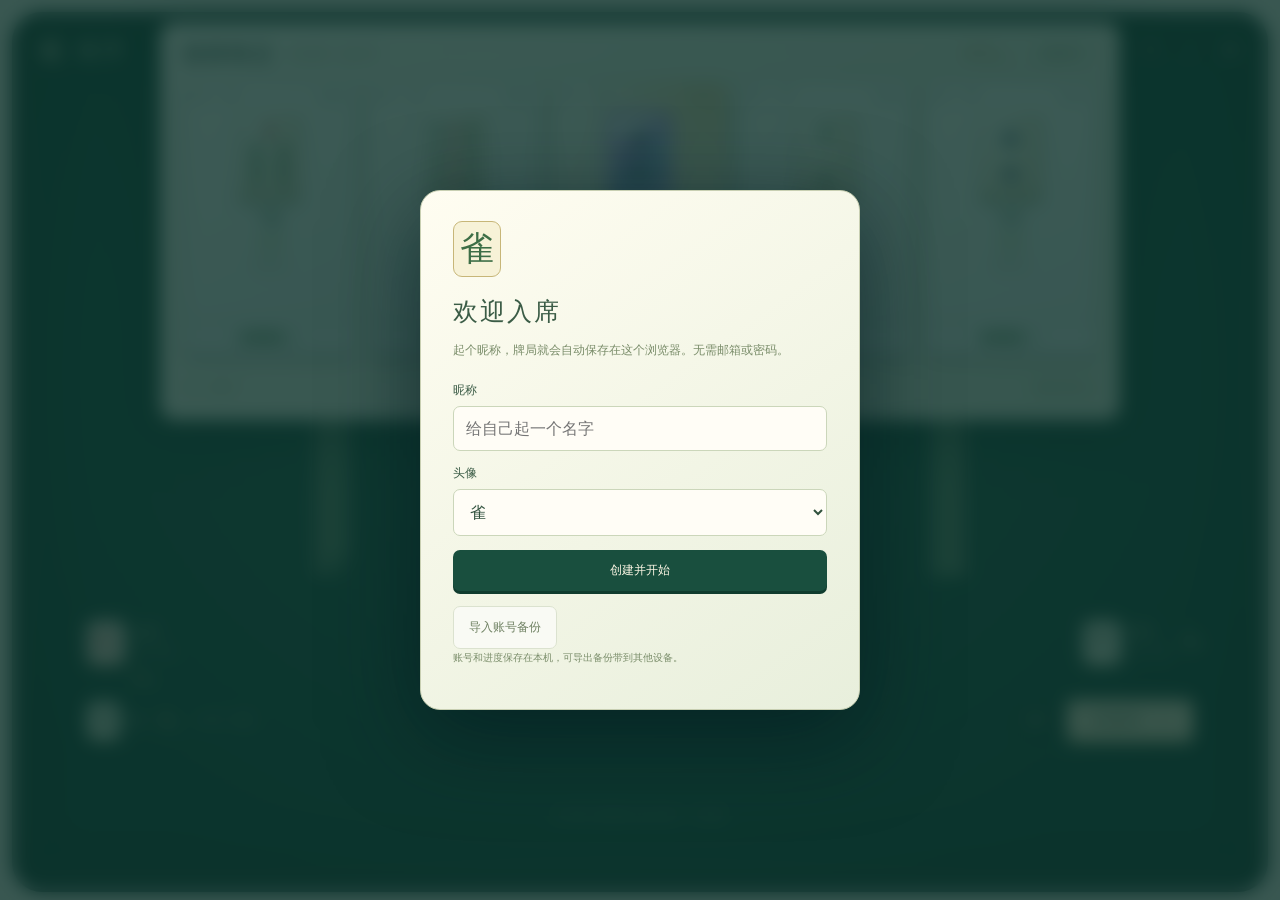
==== index.html @ 61b95ff8 "Add files via upload" ====
<!doctype html>
<html lang="zh-CN"><head><meta charset="UTF-8"><meta name="theme-color" content="#123f36"><meta name="description" content="雀序：四人麻将自走棋。经营商店、收集多维异色牌、鸣牌做局，在八次对决中构筑你的胜局。"><title>雀序 v0.15.0 · 本地账号版</title><link rel="icon" href="data:image/svg+xml,%3Csvg xmlns='http://www.w3.org/2000/svg' viewBox='0 0 64 64'%3E%3Crect width='64' height='64' rx='14' fill='%23123f36'/%3E%3Ctext x='32' y='46' text-anchor='middle' font-size='40' fill='%23eee5ce'%3E雀%3C/text%3E%3C/svg%3E"><link rel="stylesheet" href="style.css?v=0.15.0"><link rel="stylesheet" href="account.css?v=0.15.0"><link rel="manifest" href="manifest.webmanifest"><link rel="apple-touch-icon" href="icon-192.png"><meta name="viewport" content="width=device-width,initial-scale=1,viewport-fit=cover"><meta name="apple-mobile-web-app-capable" content="yes"></head><body><div id="app"></div><div id="modal-root"></div><div id="toast" role="status" aria-live="polite"></div><script type="module" src="app.js?v=0.15.0"></script></body></html>
---- style.css ----
.tile-face{position:relative;display:inline-flex;width:49px;height:69px;background:linear-gradient(120deg,#fffff5,#eae9d8);border:1px solid #d6d8c3;border-radius:5px;box-shadow:0 4px 0 #bdc7ac,0 5px 5px #193c2d15;vertical-align:middle;overflow:hidden}.tile-face svg{width:100%;height:100%;position:relative;z-index:1}.tile-face.color-red{border-color:#d3a39b}.tile-face.color-green{border-color:#87ad79}.tile-face.color-cyan{border-color:#79aeb3}.tile-face.mat-gold{background:linear-gradient(125deg,#fff0b7,#e7c770);border-color:#c7a950;box-shadow:0 4px 0 #baa05b}.tile-face.mat-jade{background:linear-gradient(125deg,#f1fff0,#c0d7b7);border-color:#9ebf95;box-shadow:0 4px 0 #93af8a}.tile-face.mat-crystal{background:linear-gradient(125deg,#fbf9ff,#dfd8ec);border-color:#bdb0d6;box-shadow:0 4px 0 #a298ba}.tile-face.mat-diamond{background:linear-gradient(125deg,#f5ffff,#c8e0eb);border-color:#98becd;box-shadow:0 4px 0 #8fabba}.tile-face.mat-crystal:after,.tile-face.mat-diamond:after{content:"";position:absolute;width:100%;height:100%;background:linear-gradient(140deg,transparent 25%,#ffffff99 26%,transparent 28%,transparent 65%,#ffffff88 66%,transparent 69%);z-index:0}.color-mark{position:absolute;top:3px;left:4px;font-size:7px;font-weight:bold;z-index:2;color:#b64d47}.color-green .color-mark{color:#458045}.color-cyan .color-mark{color:#31818a}.pattern-mark{position:absolute;bottom:2px;right:2px;background:#e1dbc4dd;color:#6e755d;border:1px solid #c7cbb5;border-radius:3px;font-size:6px;padding:1px 2px;z-index:2;line-height:1.2}.tile-caption{font-size:8px;color:#98a188;white-space:nowrap;height:10px}.tile-button.selected .tile-face{outline:2px solid #bc6350;transform:translateY(-5px);box-shadow:0 4px 0 #bb9a7c}.tile-button.chosen .tile-face{outline:2px solid #83a36d;transform:translateY(-5px)}.tile-button.selected:after{content:'弃';position:absolute;top:-11px;right:-3px;font-size:8px;padding:2px 4px;border-radius:4px;background:#b96652;color:#fff;z-index:4}.tile-button.chosen:after{content:'✓';position:absolute;top:-10px;right:-3px;font-size:9px;padding:2px 4px;border-radius:4px;background:#73955e;color:#fff;z-index:4}.tile-face.mini{width:22px;height:31px;box-shadow:0 2px 0 #c1c9b1;border-radius:3px}.tile-face.mini .color-mark{font-size:4px;top:1px;left:1px}.tile-face.mini .pattern-mark{display:none}.tile-face.large{width:76px;height:105px}.tile-detail{position:absolute;bottom:17px;right:0;width:12px;height:12px;background:#f9f9ec;border:1px solid #d6ddc9;border-radius:50%;font-size:8px;line-height:10px;padding:0;z-index:5;color:#8b9677}.melds{display:flex;gap:12px;padding-left:12px;border-left:1px solid #dbe2ce;margin-left:4px;align-items:center}.meld-group{display:flex;gap:3px;position:relative}.meld-group:after{content:attr(data-kind);position:absolute;font-size:8px;top:-14px;color:#a48853;left:0}
.modal-backdrop{position:fixed;inset:0;z-index:50;background:#102c2499;backdrop-filter:blur(5px);display:flex;align-items:center;justify-content:center;padding:25px}.modal{background:#fffef7;border:1px solid #e4e4d2;border-radius:16px;max-width:900px;width:100%;max-height:90vh;overflow:auto;box-shadow:0 20px 80px #05251f55;padding:30px;position:relative}.modal.small{max-width:510px}.modal-title{margin:0 0 8px;font:26px "SimSun",serif;letter-spacing:3px}.modal-sub{font-size:11px;line-height:1.9;color:#919b82;margin:0 0 22px}.close-btn{position:absolute;right:18px;top:14px;background:none;font-size:23px;color:#9aa58b}.modal-actions{display:flex;justify-content:flex-end;gap:12px;margin-top:24px}.showcase-layout{display:grid;grid-template-columns:1fr 210px;gap:24px}.showcase-pool{display:flex;gap:11px;flex-wrap:wrap;min-height:100px;margin:16px 0 22px}.group-label{font-size:10px;letter-spacing:2px;color:#8c9b7b;display:flex;justify-content:space-between;align-items:center}.score-preview{background:#eef2e5;border:1px solid #e0e6d5;border-radius:10px;padding:20px;align-self:start}.score-preview .big{font:43px Georgia,serif;color:#4d7443;margin:9px 0 18px}.score-line{display:flex;justify-content:space-between;font-size:10px;line-height:2.2;color:#8a987a}.score-line b{font-weight:500;color:#62754e}.draft-grid{display:grid;grid-template-columns:repeat(3,1fr);gap:16px}.draft-card{border:1px solid #dce2cf;border-radius:10px;background:#f9faf3;padding:20px;text-align:left;display:flex;flex-direction:column;align-items:stretch}.draft-card:hover{border-color:#9bb18b;box-shadow:0 5px 15px #39583910}.draft-card .pack-symbol{font:48px "SimSun",serif;color:#749063;background:#edf1e4;width:72px;height:80px;border-radius:7px;border:1px solid #d6dfc8;display:grid;place-items:center;margin:0 auto 15px;box-shadow:0 4px 0 #ccd7bf}.draft-card h3{font:22px "SimSun",serif;text-align:center;letter-spacing:3px;margin:6px 0 8px}.draft-card p{font-size:10px;color:#9aa487;line-height:1.8;min-height:38px;text-align:center}.draft-stat{display:flex;justify-content:space-between;margin:8px 0;font-size:10px;color:#849473}.draft-stat b{font-weight:500;color:#586f49}.draft-sample{display:flex;justify-content:center;gap:4px;margin:14px 0}.draft-pick{margin-top:13px;padding:9px;border-top:1px solid #dce4cf;color:#72925c;text-align:center;font-size:11px}.result-list{display:flex;flex-direction:column;gap:14px}.result-row{border:1px solid #e0e6d4;border-radius:9px;padding:14px;display:grid;grid-template-columns:90px 1fr 70px;gap:15px;align-items:center}.result-row.you{background:#f1f5e9;border-color:#bdcdae}.result-name{font-size:13px;font-weight:500}.result-name small{display:block;margin-top:6px;font-size:9px;color:#96a183}.result-tiles{display:flex;gap:4px;flex-wrap:wrap}.result-gain{text-align:right;color:#547947;font:24px Georgia,serif}.result-gain small{display:block;font:9px sans-serif;color:#9caa8a;margin-top:5px}.result-formula{grid-column:2/4;font-size:9px;color:#899a79;line-height:1.8}.rules-content{font-size:12px;line-height:1.9;color:#6c7e61}.rules-content h3{font-size:13px;color:#3d5f3b;margin:21px 0 7px}.rules-content p{margin:6px 0}.rules-content table{width:100%;border-collapse:collapse;font-size:11px}.rules-content td,.rules-content th{padding:8px;border-bottom:1px solid #e5ead9;text-align:left}.rules-content .notice{padding:12px;background:#f6f0df;color:#99834e;border-radius:6px}.log-line{display:flex;gap:14px;padding:10px 0;border-bottom:1px solid #eef1e6;font-size:11px;color:#6d805f}.log-line small{color:#acb39e;white-space:nowrap}.detail-layout{display:flex;align-items:center;gap:25px;margin:20px 0}.detail-data{font-size:11px;line-height:2;color:#8a9979}.detail-data b{color:#4e7043;font-weight:500}.settings-grid{display:grid;grid-template-columns:1fr 1fr;gap:15px}.settings-grid label{font-size:10px;color:#8e9b7d;display:flex;flex-direction:column;gap:7px}.settings-grid input,.settings-grid select,.forge-select{border:1px solid #d9e2cc;border-radius:6px;background:#f8faf0;padding:10px;color:#587147;max-width:100%}.claim-tiles{display:flex;justify-content:center;gap:8px;align-items:center;margin:25px 0}.claim-options{display:flex;gap:10px;flex-wrap:wrap;justify-content:center}.claim-options .primary{min-width:90px}.rank-banner{padding:22px;background:#eef3e5;border:1px solid #dce5ce;border-radius:9px;margin:15px 0;text-align:center;font:23px "SimSun",serif;color:#597846;line-height:1.8}.rank-banner small{display:block;font:10px sans-serif;color:#9ba68b}.detail-links{font-size:10px;line-height:1.8;color:#99a68a}.detail-links a{color:#72935f}#toast{position:fixed;bottom:30px;left:50%;transform:translate(-50%,15px);background:#234c3f;color:#fff8e8;padding:12px 22px;border-radius:8px;z-index:100;box-shadow:0 8px 25px #153d3433;opacity:0;pointer-events:none;transition:.2s;max-width:90vw;font-size:12px}#toast.visible{opacity:1;transform:translate(-50%,0)}.intro-strip{border-left:2px solid #b5a46a;padding-left:10px;margin-top:14px;font-size:10px;color:#9da68c;line-height:1.8}.text-gold{color:#ae8b4b}.modal .tile-wrap{margin-bottom:4px}.muted{color:var(--muted)}

:root{--ink:#203d35;--muted:#859088;--green:#174f40;--gold:#b78c45;--cream:#f5f4ee;--line:#e2e6dd;--paper:#fffefa;--red:#b64d47}
*{box-sizing:border-box}html,body,#app{height:100%;width:100%;margin:0}body{background:var(--cream);color:var(--ink);font-family:"Microsoft YaHei","PingFang SC",system-ui,sans-serif;font-size:13px;overflow:hidden}button,input,select{font:inherit}button{cursor:pointer;border:0;color:inherit;transition:background .18s,box-shadow .18s}button:disabled{opacity:.4;cursor:not-allowed}button:focus-visible,a:focus-visible,input:focus-visible,select:focus-visible{outline:2px solid #c2a35f;outline-offset:4px}button:hover:not(:disabled){filter:brightness(1.04)}.serif{font-family:"STSong","Songti SC","SimSun",serif}.text-btn{padding:8px 10px;background:transparent;color:#6c805d}.primary{background:#194f3e;color:#fff9e7;border-radius:7px;padding:12px 20px;display:inline-flex;align-items:center;justify-content:center;gap:15px;white-space:nowrap;font-size:13px;box-shadow:0 3px 0 #103c2e}.primary.gold{background:#ac8649;box-shadow:0 3px 0 #8b6b37}.secondary{padding:10px 15px;border:1px solid #dbe2cf;border-radius:6px;background:#f9faf4;font-size:12px;color:#6f8162}.avatar{width:38px;height:42px;border-radius:8px;background:#edf0df;border:1px solid #b1c09d;display:grid;place-items:center;font:26px "SimSun",serif;color:#315b42;box-shadow:0 3px 0 #a8b595;flex-shrink:0}.avatar-2{color:#9e8045;background:#f3ecd7;border-color:#c9b77e;box-shadow:0 3px 0 #b9a66f}.avatar-3{color:#a45b4e;background:#f2e8dc;border-color:#ccab91;box-shadow:0 3px 0 #ba9b7f}.muted{color:var(--muted)}.text-gold{color:#ae8b4b}
.table-scene{position:relative;width:100vw;height:100dvh;min-height:400px;overflow:hidden;padding:12px;background:#f0f0e6}.cloth{position:absolute;inset:12px;border:13px solid #133e33;border-radius:30px;background:radial-gradient(ellipse at 48% 41%,#316c56 0,#245b49 42%,#194c3e 80%);box-shadow:0 4px 0 #0d3029,inset 0 0 0 2px #55795b,inset 0 0 55px #07291f66}.cloth:before{content:"";position:absolute;inset:3px;border:1px solid #a6b98430;border-radius:17px;background:repeating-linear-gradient(35deg,transparent 0,transparent 3px,#d2e3b602 3px,#d2e3b602 4px);pointer-events:none}.table-lines{position:absolute;inset:20px;border:1px solid #b3bc7a24;border-radius:5px;pointer-events:none}.table-lines:before,.table-lines:after{content:"";position:absolute;inset:11px;border:1px solid #afb87910;border-radius:5px}.table-lines:after{inset:0;transform:rotate(90deg);opacity:0}.cloth-emblem{position:absolute;top:46%;left:50%;transform:translate(-50%,-50%);font:500px "SimSun",serif;color:#c5d49d04;pointer-events:none}.table-hud{position:absolute;left:34px;right:34px;top:31px;display:flex;justify-content:space-between;align-items:center;z-index:8;pointer-events:none}.table-brand{display:flex;align-items:center;gap:10px;background:none;color:#e6e3c5;padding:0;pointer-events:auto}.table-brand>span{display:grid;place-items:center;border:1px solid #b4bd894a;width:33px;height:38px;border-radius:6px;font:25px "SimSun",serif;box-shadow:inset 0 0 0 3px #173f32}.table-brand>b{font:21px "SimSun",serif;letter-spacing:4px;opacity:.85}.table-toolbar{display:flex;gap:8px;pointer-events:auto}.table-toolbar button{width:32px;height:32px;border:1px solid #bdc59540;background:#143f3299;border-radius:50%;color:#d8ddbb;font-size:17px}.table-toolbar button:hover{background:#3b674d}
.table-center{position:absolute;top:47%;left:50%;width:134px;height:134px;transform:translate(-50%,-50%);border:2px solid #b4b77d60;border-radius:17px;background:linear-gradient(140deg,#153f34ed,#12382ff2);box-shadow:0 5px 0 #092c25,0 10px 18px #092d2633,inset 0 0 0 6px #284f3b;display:grid;place-items:center;z-index:3;color:#e7e6c2}.round-display{text-align:center;display:flex;align-items:center;flex-direction:column;gap:6px}.center-state{font-size:10px;letter-spacing:2px;color:#bccaa2}.round-display strong{font:35px Georgia,serif;color:#f1e4b7}.round-display strong small{font:11px system-ui,sans-serif;color:#9fb68f}.center-showdown{font-size:9px;letter-spacing:1px;color:#c4c99f}.round-dots{display:flex;gap:5px;margin-top:2px}.round-dots i{width:18px;height:3px;background:#afc19822;border-radius:3px}.round-dots i.on{background:#b8c38e}.center-wind{position:absolute;color:#c5c99c99;font:17px "SimSun",serif}.center-wind.north{top:-27px;transform:rotate(180deg)}.center-wind.south{bottom:-29px}.center-wind.east{right:-28px;transform:rotate(-90deg)}.center-wind.west{left:-28px;transform:rotate(90deg)}
.edge-hand{position:absolute;z-index:2;display:flex;align-items:flex-end;gap:20px;max-width:60%}.edge-2{top:5%;left:50%;transform:translateX(-50%) rotate(180deg)}.edge-1{top:46%;right:7%;transform:translate(50%,-50%) rotate(-90deg);max-width:34vh}.edge-3{top:46%;left:14%;transform:translate(-50%,-50%) rotate(90deg);max-width:34vh}.hidden-tiles{display:flex;gap:2px;justify-content:center;min-height:32px}.tile-back{display:inline-block;flex-shrink:0;width:clamp(19px,2.05vw,34px);height:clamp(29px,2.9vw,49px);border:1px solid #a9b797;border-radius:4px;background:linear-gradient(100deg,#dfe4cf 0 9%,#47745e 10% 89%,#28553f 90%);box-shadow:0 4px 0 #b9c3a7,inset 0 0 0 3px #dfdfbf33;position:relative}.tile-back:after{content:"";position:absolute;inset:6px;border:1px solid #c4d6ae66;border-radius:2px;background:repeating-linear-gradient(45deg,#c2d2a00a 0 3px,transparent 3px 6px)}.edge-melds{display:flex;gap:10px}.edge-meld{display:flex;gap:2px}.seat-badge{position:absolute;z-index:5;background:transparent;display:flex;align-items:center;gap:9px;padding:0;color:#f3edcc;text-align:left}.seat-name{font-size:12px;letter-spacing:1px;text-shadow:0 1px 2px #133d2d}.seat-name small{display:block;font-size:9px;margin-top:5px;color:#c4cba9;letter-spacing:0}.seat-score{font:20px Georgia,serif;color:#e6ce8d;margin-left:7px}.seat-score small{font:9px sans-serif;margin-left:3px;color:#bdc99e}.seat-2{right:20%;top:11%}.seat-1{right:4%;bottom:25%}.seat-3{left:12%;bottom:25%}
.wall-info{position:absolute;inset:0;background:none;padding:0;pointer-events:none;z-index:1}.tile-wall{position:absolute;display:flex;align-items:center;gap:2px;padding:2px;pointer-events:auto}.wall-north{top:20%;left:50%;transform:translateX(-50%) rotate(180deg)}.wall-south{bottom:23%;left:50%;transform:translateX(-50%)}.wall-east{right:25%;top:47%;transform:translate(50%,-50%) rotate(-90deg)}.wall-west{left:25%;top:47%;transform:translate(-50%,-50%) rotate(90deg)}.wall-stack{position:relative;display:block;width:clamp(11px,1.32vw,23px);height:clamp(18px,1.85vw,31px);border:1px solid #9caf91;border-radius:3px;background:linear-gradient(100deg,#e0e2c8 0 13%,#46765c 14% 91%,#264f39 92%);box-shadow:0 4px 0 #c5cbb0,0 6px 2px #0c312b99}.wall-stack.double:before{content:"";position:absolute;left:-1px;right:-1px;top:-5px;bottom:3px;border:1px solid #b3c39f;border-radius:3px;background:linear-gradient(100deg,#e4e6cd 0 13%,#548166 14% 91%,#2e5d43 92%);box-shadow:inset 0 0 0 3px #c9d7ae1a}.wall-stack.single{opacity:.95}.wall-count{position:absolute;top:22%;left:50%;transform:translateX(-50%);padding:7px 10px;background:none;color:#c6ceaa80;font-size:10px;letter-spacing:2px;z-index:2}.wall-count:hover{color:#e3e7bf}.dora-row{position:absolute;bottom:20%;left:50%;transform:translateX(-50%);display:flex;align-items:center;gap:5px;background:#113b3066;padding:6px 10px;border-radius:5px;max-width:42%;overflow-x:auto;z-index:3}.dora-row>span:first-child{font:12px "SimSun",serif;color:#cfbb7d}.dora-row .tile-face.mini{width:18px;height:25px;flex-shrink:0}
.river-area{position:absolute;z-index:2;width:max-content;max-width:28%;max-height:19%;overflow:auto;scrollbar-width:thin;scrollbar-color:#9bad7833 transparent;padding:3px 3px 7px}.river-area.north{left:50%;top:31%;transform:translate(-50%,-50%) rotate(180deg)}.river-area.south{left:50%;top:64%;transform:translate(-50%,-50%)}.river-area.east{left:65%;top:47%;transform:translate(-50%,-50%) rotate(-90deg)}.river-area.west{left:35%;top:47%;transform:translate(-50%,-50%) rotate(90deg)}.river-grid{display:grid;grid-template-columns:repeat(6,1fr);gap:3px}.river-grid button{padding:0;background:none;line-height:0}.river-grid .tile-face.mini{width:clamp(22px,2.4vw,37px);height:clamp(31px,3.35vw,52px);border-radius:3px;box-shadow:0 3px 0 #a6b598,0 4px 3px #12382b55}.river-grid .tile-face.mini .color-mark{font-size:6px}.river-grid .tile-face.mini .pattern-mark{display:block;font-size:5px;bottom:1px;right:1px;padding:1px}
.hand-zone{position:absolute;bottom:16px;left:50%;transform:translateX(-50%);width:87%;z-index:12;--tile-size:clamp(39px,calc((85vw - 110px)/var(--hand-count)),78px)}.hand-command-bar{display:flex;align-items:center;justify-content:space-between;gap:10px;padding:0 4px 13px;width:100%;max-width:1220px;margin:auto}.self-info{display:flex;align-items:center;gap:10px;color:#f0edce;font-size:12px}.self-info>.avatar{width:33px;height:36px;font-size:22px}.self-info strong{font-weight:500}.self-score{font:21px Georgia,serif;color:#e6cd88;margin:0 7px}.self-score small{font:9px sans-serif;margin-left:3px;color:#b7c79c}.hand-capacity{font-size:11px;color:#c3cba7}.hand-capacity.over{color:#edb494}.hand-tools{display:flex;gap:8px;align-items:center}.hand-tools>button{background:#123b3066;border:1px solid #c1c99a35;color:#d9dfb8;font-size:11px;border-radius:5px;padding:8px 11px}.hand-tools>.main-action{background:#eee5c8;color:#224a37;border-color:#efe4bb;min-width:126px;box-shadow:0 3px 0 #aaab7d;font-size:13px;padding:10px 17px}.hand-tiles{display:flex;gap:5px;align-items:flex-end;justify-content:center;padding:10px 4px 16px;overflow:auto;scrollbar-width:thin;scrollbar-color:#c3cfa04a transparent;min-height:100px;max-width:100%;margin:auto}.tile-wrap{position:relative;display:inline-flex;flex-direction:column;align-items:center;flex-shrink:0;gap:5px}.tile-button{padding:0;background:none;border-radius:6px;position:relative}.hand-tiles .tile-face{width:var(--tile-size);height:calc(var(--tile-size)*1.4);border-radius:6px}.hand-tiles .tile-caption{display:none}.hand-tiles .tile-detail{bottom:3px;right:3px;opacity:0;transition:opacity .15s}.hand-tiles .tile-wrap:hover .tile-detail,.hand-tiles .tile-wrap:focus-within .tile-detail{opacity:1}.hand-tiles .color-mark{font-size:9px;left:5px;top:3px}.hand-tiles .pattern-mark{font-size:9px;padding:2px 4px;bottom:3px;right:3px}.hand-empty{color:#c2cda090;font-size:13px;letter-spacing:3px;min-height:105px;display:grid;place-items:center;width:100%}.melds{display:flex;gap:10px;padding-left:16px;margin-left:10px;border-left:1px solid #bdc39555;align-items:flex-end}.meld-group{display:flex;gap:3px;position:relative}.meld-group:after{content:attr(data-kind);position:absolute;top:-18px;left:2px;color:#d6c58c;font-size:10px}.melds .tile-face{width:calc(var(--tile-size)*.8);height:calc(var(--tile-size)*1.13)}.discard-hint{position:absolute;bottom:-8px;left:50%;transform:translateX(-50%);color:#ebbc9e;font-size:10px;white-space:nowrap}
.trait-dock{position:absolute;left:30px;top:19%;width:145px;max-height:53%;z-index:9;display:flex;flex-direction:column;gap:7px}.trait-dock-heading{display:flex;align-items:center;justify-content:space-between;color:#bfc9a6;font-size:11px;letter-spacing:3px;padding:0 6px}.trait-dock-heading button{padding:0;background:none;color:#d6d8ad;font-size:14px}.trait-list{display:flex;flex-direction:column;gap:5px;overflow-y:auto;scrollbar-width:none;padding:2px}.trait-chip{width:100%;display:flex;align-items:center;gap:7px;background:#123c2fd9;border:1px solid #a0b27c2b;border-radius:7px;color:#bfcba6;padding:8px 7px;text-align:left;backdrop-filter:blur(8px);flex-shrink:0}.trait-chip.active{border-color:#b7c48677;color:#e5e9bb;background:#244f38ee}.trait-icon{font-size:17px;width:23px;flex-shrink:0;color:#c9cc97;text-align:center}.trait-label{flex:1;font-size:11px;white-space:nowrap}.trait-bars{display:flex;gap:3px;margin-top:6px}.trait-bars i{height:3px;width:15px;background:#c1cda025;border-radius:2px}.trait-bars i.on{background:#b9ca84}.trait-count{font:14px Georgia,serif;color:#d8dfb4}.trait-count small{font:9px system-ui;color:#94ad86}.trait-more{background:#103c2fd9;border-radius:5px;font-size:9px;color:#a9bd90;padding:7px 0}.special-traits{display:flex;flex-direction:column;gap:4px;margin-top:4px;padding-top:8px;border-top:1px solid #b1c18d2b}.special-chip{display:flex;align-items:center;gap:8px;background:none;color:#b8c79e;font-size:10px;padding:4px 6px}.special-chip>span{display:grid;place-items:center;width:20px;height:21px;border:1px solid #b8c79c33;border-radius:4px;color:#c9ae6f}.special-chip b{margin-left:auto;font-weight:400;color:#8da77f;font-size:10px}.special-chip.active{color:#e0d39c}.special-chip.active b{color:#dfc47e}
.shop-overlay{position:absolute;top:22px;left:50%;transform:translateX(-50%);width:min(990px,75vw);z-index:20;border:1px solid #d9ddc7;border-radius:14px;background:linear-gradient(140deg,#fffef4fa,#e8edddfa);box-shadow:0 16px 55px #092c2770;padding:16px 22px 13px;backdrop-filter:blur(15px)}.shop-topline{display:flex;align-items:center;gap:20px;margin-bottom:13px}.shop-title{display:flex;align-items:center;gap:13px;margin-right:auto}.shop-title>b{font:21px "SimSun",serif;letter-spacing:2px}.shop-title>span{font-size:10px;color:#8a987b}.shop-wallet{font:23px Georgia,serif;color:#a38343}.shop-wallet small{font:11px system-ui}.shop-toggle{background:none;color:#70865d;font-size:11px;padding:7px 0 7px 12px;border-left:1px solid #cdd6bd}.offers{display:grid;grid-template-columns:repeat(5,minmax(0,1fr));gap:12px}.offer{display:flex;flex-direction:column;align-items:center;gap:7px;background:#fffef5;border:1px solid #d3dcc4;border-radius:9px;padding:10px 8px 0;text-align:center;min-width:0;min-height:217px;overflow:hidden;box-shadow:0 3px 0 #b7c4a1;position:relative}.offer:hover:not(:disabled){border-color:#90a976;box-shadow:0 3px 0 #90a976,0 4px 15px #698d3e25;transform:translateY(-2px)}.offer-source{font-size:8px;letter-spacing:2px;color:#9aa98c}.offer .tile-face.large{width:64px;height:89px;margin:1px 0 6px}.offer-name{font-size:15px;color:#315c40;font-weight:500}.offer-tags{display:flex;justify-content:center;flex-wrap:wrap;gap:3px;min-height:25px;align-content:flex-start}.offer-tags i{font-style:normal;font-size:8px;color:#82956c;background:#edf2e2;padding:2px 4px;border-radius:3px}.offer-price{display:block;margin-top:auto;width:calc(100% + 16px);background:#f2eddb;border-top:1px solid #e6dfc2;padding:8px 0;color:#9e8042;font-size:12px}.offer-price.free{background:#e9efdb;color:#65884a}.offer.sold{background:#e4e9dace;box-shadow:none;border:1px dashed #c7d2b6;justify-content:center;color:#a3b196;font-size:9px}.sold-symbol{font:40px "SimSun",serif;opacity:.6}.shop-footer{display:flex;align-items:center;justify-content:space-between;gap:16px;margin-top:13px;font-size:10px;color:#7e9269}.upgrade-btn{border:1px solid #c9bb8c;background:#f2ebd6;color:#8a7542;border-radius:5px;padding:8px 23px;font-size:11px}.shop-info{background:none;color:#7e9269;font-size:10px;padding:4px 0}.shop-peek{position:absolute;top:23px;left:50%;transform:translateX(-50%);z-index:20;background:#f3efdde8;box-shadow:0 3px 0 #afba97,0 5px 20px #082e294d;border:1px solid #d6dcc2;border-radius:0 0 9px 9px;padding:11px 24px;color:#365c40;font-size:12px}.shop-peek>span{color:#9f8243;margin:0 15px;font-size:12px}
.catalog-grid{display:grid;grid-template-columns:1fr 1fr;gap:12px;margin:16px 0 24px}.catalog-entry{display:flex;align-items:flex-start;gap:12px;border:1px solid #dce4ce;border-radius:8px;background:#f4f7ec;padding:15px}.catalog-icon{font-size:26px;color:#869c68;min-width:27px}.catalog-entry h3{margin:0;font-size:13px;font-weight:500;display:flex;align-items:center;gap:14px;color:#496f3b}.catalog-entry h3 small{font-size:9px;color:#9ca98b;font-weight:400}.catalog-entry p{font-size:11px;line-height:1.9;color:#7c8e6c;margin:7px 0}.catalog-origin{font-size:9px;color:#a9ae96}.pool-stats{display:grid;grid-template-columns:1fr 1fr;gap:15px;margin:20px 0 25px}.pool-stats>div{display:flex;flex-direction:column;gap:10px;padding:17px;border:1px solid #dbe4ce;border-radius:9px;background:#f2f6e8}.pool-stats small{font-size:11px;color:#879a73}.pool-stats strong{font:38px Georgia,serif;color:#567843}.pool-stats span{font-size:9px;color:#98a786}.modal .tile-wrap{margin-bottom:4px}
@media(max-width:1100px){.table-scene{padding:8px}.cloth{inset:8px;border-width:10px;border-radius:23px}.table-hud{left:27px;right:27px;top:26px}.table-brand>b{font-size:17px}.trait-dock{left:22px;width:125px;top:22%;max-height:48%}.trait-label{font-size:10px}.trait-icon{width:18px;font-size:15px}.trait-chip{gap:5px;padding:7px 5px}.trait-bars i{width:12px}.edge-3{left:17%}.seat-3{left:16%}.seat-2{right:13%;top:11%}.wall-west{left:27%}.wall-east{right:24%}.river-area.west{left:36%}.river-area.east{left:65%}.table-center{width:112px;height:112px}.round-display strong{font-size:30px}.center-state{font-size:9px}.center-showdown{font-size:8px}.shop-overlay{width:78vw;padding:13px 16px 10px;top:18px}.offers{gap:9px}.offer{min-height:194px;gap:6px}.offer .tile-face.large{width:54px;height:75px}.shop-title>b{font-size:18px}.shop-title>span{font-size:9px}.offer-tags i{font-size:7px}.hand-zone{bottom:14px;width:88%}.hand-command-bar{padding-bottom:8px}.hand-tools{gap:6px}.hand-tools>button{font-size:10px;padding:7px 9px}.hand-tools>.main-action{font-size:12px;padding:9px 12px;min-width:110px}}
@media(max-height:700px) and (min-width:701px){.hand-zone{--tile-size:clamp(35px,calc((80vw - 100px)/var(--hand-count)),61px);bottom:6px}.hand-tiles{min-height:65px;padding:8px 4px 12px}.hand-command-bar{padding-bottom:4px}.hand-tools>button{padding:6px 9px}.hand-tools>.main-action{padding:7px 12px}.self-info .avatar{width:28px;height:31px;font-size:19px}.table-center{width:94px;height:94px}.round-display{gap:4px}.round-display strong{font-size:24px}.center-state{font-size:8px}.center-showdown{font-size:7px}.center-wind{font-size:14px}.river-grid .tile-face.mini{width:22px;height:31px}.edge-2{top:4%}.edge-1,.edge-3{max-width:37vh}.tile-back{width:22px;height:31px}.seat-2{top:9%}.seat-1,.seat-3{bottom:27%}.seat-badge .avatar{width:28px;height:31px;font-size:20px}.seat-name{font-size:10px}.seat-score{font-size:16px}.seat-name small{font-size:8px}.shop-overlay{top:15px;padding:11px 16px 8px;width:min(820px,76vw)}.shop-topline{margin-bottom:9px}.shop-title>b{font-size:18px}.offer{min-height:168px;gap:4px;padding-top:7px}.offer .tile-face.large{width:46px;height:64px;margin-bottom:4px}.offer-name{font-size:13px}.offer-tags{min-height:21px}.offer-price{padding:6px 0;font-size:10px}.shop-footer{margin-top:10px}.upgrade-btn{padding:6px 20px}.trait-dock{top:20%;max-height:49%;width:125px}.trait-chip{padding:6px 5px}.trait-bars{margin-top:4px}.special-chip{padding:2px 5px}.trait-dock-heading{font-size:9px}.wall-count{font-size:8px}}
@media(max-width:700px){.table-scene{min-height:360px}.cloth{inset:5px;border-width:8px;border-radius:19px}.table-lines{inset:12px}.table-hud{top:21px;left:21px;right:21px}.table-brand>b{display:none}.table-brand>span{width:27px;height:30px;font-size:21px}.table-toolbar{gap:5px}.table-toolbar button{width:26px;height:26px;font-size:14px}.table-center{width:85px;height:85px;border-radius:13px;top:45%}.round-display{gap:3px}.round-display strong{font-size:23px}.center-state{font-size:7px;letter-spacing:1px}.center-showdown{font-size:7px;letter-spacing:0}.round-dots{gap:3px;margin-top:1px}.round-dots i{width:12px;height:2px}.center-wind{font-size:13px}.center-wind.north{top:-22px}.center-wind.south{bottom:-23px}.center-wind.east{right:-21px}.center-wind.west{left:-21px}.edge-2{top:11%;max-width:71%}.edge-1{right:7%;top:45%;max-width:44vh}.edge-3{left:9%;top:45%;max-width:44vh}.tile-back{width:17px;height:25px;border-radius:2px;box-shadow:0 3px 0 #b9c3a7;flex-shrink:1;min-width:11px}.tile-back:after{inset:4px}.hidden-tiles{gap:1px;min-height:25px}.edge-melds{gap:5px}.edge-melds .tile-face.mini{width:15px;height:21px}.edge-hand{gap:7px}.seat-badge{gap:5px}.seat-badge .avatar{width:25px;height:28px;font-size:18px;border-radius:5px}.seat-2{top:17%;right:12%}.seat-1{bottom:25%;right:6%}.seat-3{bottom:25%;left:6%}.seat-name{font-size:9px}.seat-name small{font-size:7px;margin-top:3px}.seat-score{font-size:13px;margin-left:1px}.seat-score small{display:none}.wall-north{top:25%}.wall-south{bottom:27%}.wall-west{left:17%;top:45%}.wall-east{right:17%;top:45%}.wall-stack{width:8px;height:13px;border-radius:2px}.tile-wall{gap:1px}.wall-stack.double:before{top:-3px;bottom:2px}.wall-count{top:26%;font-size:7px;letter-spacing:0;padding:6px 0}.river-area{max-height:17%;max-width:48%;padding:2px 2px 5px}.river-area.north{top:33%}.river-area.south{top:60%}.river-area.east{left:77%;top:45%}.river-area.west{left:23%;top:45%}.river-grid{gap:2px}.river-grid .tile-face.mini{width:17px;height:24px;border-radius:2px;box-shadow:0 2px 0 #a6b598}.river-grid .tile-face.mini .color-mark{font-size:4px}.river-grid .tile-face.mini .pattern-mark{font-size:4px;padding:0 1px;bottom:1px}.dora-row{bottom:22%;max-width:38%;padding:4px 6px;gap:3px}.dora-row .tile-face.mini{width:15px;height:21px}.trait-dock{left:17px;top:7%;width:110px;max-height:25%;gap:4px;z-index:10}.trait-dock-heading{font-size:8px;padding:0 4px}.trait-dock-heading button{font-size:12px}.trait-chip{border-radius:5px;padding:5px 4px;gap:4px}.trait-label{font-size:9px}.trait-icon{font-size:12px;width:14px}.trait-bars{gap:2px;margin-top:3px}.trait-bars i{height:2px;width:11px}.trait-count{font-size:11px}.trait-count small{font-size:7px}.trait-list{gap:3px}.trait-more{font-size:8px;padding:4px 0}.special-traits{display:none}.hand-zone{width:96%;bottom:10px;--tile-size:clamp(28px,calc((94vw - 50px)/var(--hand-count)),58px)}.hand-command-bar{padding:0 8px 6px;gap:6px}.self-info{gap:5px}.self-info>.avatar{width:25px;height:28px;font-size:18px;border-radius:5px}.self-info>strong{display:none}.self-score{font-size:17px;margin:0 2px}.self-score small{font-size:7px}.hand-capacity{font-size:8px;max-width:80px}.hand-tools{gap:4px}.hand-tools>button{font-size:9px;padding:6px 6px}.hand-tools>.main-action{font-size:10px;padding:8px 8px;min-width:86px;gap:5px}.hand-tiles{gap:3px;min-height:85px;padding:9px 7px 13px;justify-content:safe center}.hand-empty{min-height:84px;font-size:10px;letter-spacing:1px}.hand-tiles .tile-face{border-radius:4px}.hand-tiles .color-mark{font-size:6px;left:2px;top:2px}.hand-tiles .pattern-mark{font-size:6px;bottom:2px;right:1px;padding:1px 2px}.melds{gap:5px;padding-left:7px;margin-left:3px}.meld-group{gap:2px}.meld-group:after{font-size:8px;top:-14px}.discard-hint{font-size:8px;bottom:-7px}.shop-overlay{width:calc(100% - 26px);top:58px;padding:12px 10px 10px;border-radius:10px}.shop-title{gap:7px}.shop-title>b{font-size:17px;letter-spacing:1px}.shop-title>span{font-size:8px;max-width:77px}.shop-topline{gap:10px;margin-bottom:10px}.shop-wallet{font-size:18px}.shop-wallet small{font-size:8px}.shop-toggle{font-size:9px;padding:4px 0 4px 8px;white-space:nowrap}.offers{gap:5px}.offer{padding:8px 3px 0;min-height:161px;gap:6px;border-radius:6px}.offer .tile-face.large{width:41px;height:58px;margin:0 0 4px}.offer-source{font-size:6px;letter-spacing:1px}.offer-name{font-size:11px}.offer-tags{gap:2px;min-height:31px}.offer-tags i{font-size:6px;padding:1px 2px}.offer-price{font-size:8px;padding:6px 0;width:calc(100% + 6px)}.offer.sold{font-size:7px}.sold-symbol{font-size:28px}.shop-footer{gap:8px;font-size:8px;margin-top:9px}.upgrade-btn{padding:7px 13px;font-size:9px}.shop-info{font-size:8px}.shop-peek{top:17px;left:44%;padding:9px 10px;font-size:10px}.shop-peek>span{margin:0 6px;font-size:9px}.modal-backdrop{padding:12px!important}.modal{padding:24px 18px!important;max-height:92dvh!important}.modal-title{font-size:23px!important}.showcase-layout{grid-template-columns:1fr!important}.score-preview{padding:14px!important}.score-preview .big{font-size:30px!important;margin:7px 0!important}.score-line{display:inline-flex!important;margin-right:16px;gap:12px}.draft-grid{grid-template-columns:1fr!important}.draft-card{padding:14px!important}.draft-card .pack-symbol{width:45px!important;height:55px!important;font-size:30px!important;margin-bottom:8px!important}.draft-card h3{font-size:18px!important}.draft-card p{min-height:0!important}.draft-sample{display:none!important}.draft-grid{gap:9px!important}.draft-card .draft-stat{margin:4px 0!important}.draft-card .draft-pick{margin-top:6px!important;padding:7px!important}.result-row{grid-template-columns:50px 1fr 48px!important;padding:10px!important;gap:8px!important}.result-name{font-size:10px!important}.result-gain{font-size:20px!important}.result-formula{font-size:8px!important}.result-tiles .tile-face.mini{width:19px!important;height:27px!important}.result-tiles{gap:3px!important}.modal-actions{gap:8px!important;flex-wrap:wrap}.modal-actions .primary{padding:11px 15px!important}.settings-grid{gap:10px!important}.catalog-grid{grid-template-columns:1fr}.catalog-entry{padding:12px}.catalog-entry h3{font-size:12px}.catalog-entry p{font-size:10px}.pool-stats{gap:10px}.pool-stats>div{padding:13px}.pool-stats strong{font-size:30px}}
@media(max-height:500px) and (min-width:701px){.table-scene{min-height:310px}.shop-overlay{width:min(700px,72vw);padding:8px 13px;top:10px}.offer{min-height:139px;gap:3px;padding-top:5px}.offer .tile-face.large{width:36px;height:50px;margin:0 0 2px}.offer-source{font-size:7px}.offer-tags{min-height:18px}.offer-tags i{font-size:6px;padding:1px 3px}.offer-price{padding:5px 0;font-size:9px}.shop-title>b{font-size:16px}.shop-topline{margin-bottom:7px}.shop-footer{margin-top:7px}.shop-wallet{font-size:19px}.upgrade-btn{padding:5px 15px}.hand-zone{--tile-size:clamp(30px,calc((79vw - 100px)/var(--hand-count)),43px);bottom:5px}.hand-tiles{min-height:55px;padding:7px 4px 10px}.hand-command-bar{max-width:820px;padding-bottom:0}.hand-tools>button{padding:4px 8px;font-size:9px}.hand-tools>.main-action{padding:6px 10px;font-size:10px}.self-info>.avatar{width:24px;height:27px;font-size:17px}.self-score{font-size:17px}.hand-capacity{font-size:9px}.table-center{width:76px;height:76px;top:45%}.round-display strong{font-size:20px}.center-showdown{font-size:6px}.center-state{font-size:7px}.round-dots i{width:12px;height:2px}.center-wind{font-size:12px}.center-wind.north{top:-21px}.center-wind.south{bottom:-22px}.center-wind.east{right:-22px}.center-wind.west{left:-22px}.river-grid .tile-face.mini{width:17px;height:24px}.river-area{max-height:19%}.river-area.north{top:30%}.river-area.south{top:61%}.river-area.east,.river-area.west{top:45%}.wall-stack{width:11px;height:16px}.wall-north{top:18%}.wall-south{bottom:24%}.wall-count{top:20%}.edge-2{top:3%}.tile-back{width:18px;height:26px}.seat-2{top:8%;right:14%}.seat-1,.seat-3{bottom:26%}.trait-dock{max-height:49%;width:112px;left:24px}.trait-chip{padding:4px 5px}.trait-label{font-size:9px}.trait-icon{font-size:13px;width:17px}.trait-count{font-size:11px}.trait-count small{font-size:8px}.trait-bars i{width:11px;height:2px}.special-traits{display:none}.trait-dock-heading{font-size:9px}.table-hud{top:24px}.table-brand>b{font-size:17px}.table-toolbar button{width:27px;height:27px;font-size:14px}.table-brand>span{width:26px;height:30px;font-size:20px}}
.edge-1,.edge-3{max-width:none;width:max-content}.edge-1 .tile-back,.edge-3 .tile-back{width:clamp(10px,calc((48vh - 14px)/var(--opponent-count) - 2px),31px)}.seat-3{left:5%;bottom:25%}.seat-3 .seat-score{position:absolute;left:48px;top:46px;margin:0}#toast{bottom:clamp(145px,22vh,220px);max-width:min(420px,85vw);font-size:11px;background:#123f33ed;border:1px solid #b9c38a55;box-shadow:0 5px 20px #05291e33;pointer-events:none}.hand-capacity{white-space:nowrap}.catalog-origin{display:inline-block;text-decoration:none}.river-grid button:focus-visible{outline-offset:2px}
@media(max-width:700px){.seat-3{left:5%;bottom:25%}.seat-3 .seat-score{left:0;top:35px}.hand-zone{--tile-size:clamp(22px,calc((94vw - 50px)/var(--hand-count)),58px)}.trait-dock{top:18%;width:96px;max-height:20%}#toast{bottom:24%;font-size:10px;padding:9px 13px}.hand-capacity{white-space:normal}}
@media(max-height:500px) and (min-width:701px){.seat-3{bottom:26%}.seat-badge .seat-score{display:none}#toast{bottom:29%;font-size:10px;padding:8px 14px}}
@media(prefers-reduced-motion:reduce){*{transition:none!important;animation:none!important}}

/* Context hints float above overlays and never take space on the table. */
.hover-tooltip{position:fixed;z-index:120;width:322px;max-width:calc(100vw - 24px);max-height:calc(100dvh - 24px);overflow:auto;padding:17px 18px;color:#405c40;background:linear-gradient(140deg,#fffef3fc,#edf2e4fc);border:1px solid #c6d1ae;border-radius:10px;box-shadow:0 10px 35px #082c285c,0 2px 0 #a7b68c;backdrop-filter:blur(12px);line-height:1.7;font-size:11px;scrollbar-width:thin;scrollbar-color:#a7b98d transparent;cursor:default}.hover-tooltip[hidden]{display:none}.tip-heading{display:flex;align-items:center;justify-content:space-between;gap:12px;padding-bottom:10px;border-bottom:1px solid #d8dfc8;margin-bottom:10px}.tip-heading strong{font:19px "SimSun",serif;letter-spacing:1px;color:#315c3a}.tip-heading small{font-size:9px;color:#879874;white-space:nowrap}.tip-effect{display:flex;align-items:flex-start;gap:12px;margin:10px 0}.tip-effect>b{min-width:41px;flex-shrink:0;color:#8b7948;font-size:11px;font-weight:500}.tip-effect>span{color:#617955;font-size:11px}.tip-foot{font-size:9px;color:#94a182;margin-top:12px;padding-top:10px;border-top:1px solid #dbe3cc;line-height:1.8}.tip-reward{background:#e5ecd7;border:1px solid #cedaba;border-radius:6px;padding:10px 12px;color:#577743;font-size:11px}.tip-reward b{display:block;color:#365f33;font-size:15px;font-weight:500;margin-top:2px}.tip-tiers{display:grid;grid-template-columns:repeat(4,1fr);gap:5px;margin:12px 0}.tip-tiers>div{display:flex;align-items:center;flex-direction:column;padding:7px 2px;border:1px solid #dae2cb;background:#f5f7ed;border-radius:5px;font-size:10px;color:#8c9c79}.tip-tiers b{color:#708b58;font-size:11px;font-weight:500}.tip-tiers small{font-size:9px;color:#9aa787}.tip-tiers .current{border-color:#9eb785;background:#e3edcf;box-shadow:inset 0 -2px 0 #b4c597}.tip-tiers .current b{color:#456b35}.tip-tiers .unreachable{opacity:.45}.tip-progress{color:#a08043;font-size:11px;margin:10px 0}.tip-rule{font-size:11px;color:#718462;margin:8px 0;line-height:1.85}@media(max-width:700px){.hover-tooltip{width:290px;padding:13px 15px}.tip-heading strong{font-size:17px}}

/* Four prices stay readable underneath the special-dimension foil. */
.offer{isolation:isolate;--rarity:#adb5b4;--rarity-light:#fffef8;background:linear-gradient(155deg,#fffef8 4%,var(--rarity-light) 90%);border-color:var(--rarity);box-shadow:0 3px 0 var(--rarity),0 5px 15px #172b2420;gap:6px;padding-top:9px;min-height:238px}.offer.rarity-1{--rarity:#b4b9b6;--rarity-light:#ecefec}.offer.rarity-2{--rarity:#528cba;--rarity-light:#cce6fa}.offer.rarity-3{--rarity:#9471bd;--rarity-light:#e5d7f8}.offer.rarity-4{--rarity:#cf9147;--rarity-light:#ffe3bc}.offer:not(.sold):hover:not(:disabled){border-color:var(--rarity);box-shadow:0 4px 0 var(--rarity),0 7px 24px color-mix(in srgb,var(--rarity) 45%,transparent)}.offer>*{position:relative;z-index:1}.offer .offer-rarity{align-self:flex-start;color:color-mix(in srgb,var(--rarity) 80%,#182b26);font-size:9px;font-weight:600;letter-spacing:1px;border-left:3px solid var(--rarity);padding-left:6px}.offer-source{font-size:7px;letter-spacing:1px;align-self:flex-end;margin-top:-17px;margin-bottom:3px;color:#647d72}.offer-tags{min-height:25px}.offer-price,.offer-price.free{background:color-mix(in srgb,var(--rarity-light) 80%,#fff);border-top-color:var(--rarity);color:#3b5c4a;font-weight:600}.offer-price.free{color:#39713c}.offer-special{--foil:#e7bd6c;--foil-alt:#e9e4b9}.offer-red{--foil:#dd7c83;--foil-alt:#fff3c7}.offer-green{--foil:#6eae7b;--foil-alt:#d4f1cc}.offer-cyan{--foil:#58b9c8;--foil-alt:#d5e6ff}.offer-special:before{content:"";position:absolute;inset:0;pointer-events:none;z-index:0;background:radial-gradient(ellipse at 95% 8%,color-mix(in srgb,var(--foil) 70%,transparent),transparent 60%),linear-gradient(125deg,transparent 12%,color-mix(in srgb,var(--foil-alt) 60%,transparent) 40%,transparent 64%);opacity:.85}.offer-special:after{content:"";position:absolute;inset:0;pointer-events:none;z-index:0;background:repeating-linear-gradient(135deg,transparent 0 16px,#ffffff60 17px 18px,transparent 19px 34px),repeating-radial-gradient(circle at 100% 0,transparent 0 12px,color-mix(in srgb,var(--foil) 30%,transparent) 13px 14px,transparent 15px 26px);opacity:.65}.offer-pattern:after{background:repeating-linear-gradient(45deg,transparent 0 13px,#ffffff75 14px 15px,transparent 16px 27px),repeating-linear-gradient(-45deg,transparent 0 13px,color-mix(in srgb,var(--foil) 28%,transparent) 14px 15px,transparent 16px 27px)}.offer-gold{border-bottom:4px solid #d2a14c}.offer-jade{border-bottom:4px solid #82a978}.offer-crystal{border-bottom:4px solid #b49acb}.offer-diamond{border-bottom:4px solid #6faebd}.offer-resale{font-size:8px;color:#64745c;margin-top:-2px}.offer .tile-face.large{width:61px;height:85px;margin-bottom:4px}.offer.sold{min-height:238px}.tile-face.special-face{--tile-foil:#eee3b3;background-image:linear-gradient(130deg,#fffdfa 4%,var(--tile-foil) 100%);border-color:color-mix(in srgb,var(--tile-foil) 60%,#8d9584)}.tile-face.color-red{--tile-foil:#f3c5c2}.tile-face.color-green{--tile-foil:#c2e1ba}.tile-face.color-cyan{--tile-foil:#bfe5ed}.tile-face.special-face:before{content:"";position:absolute;inset:0;border-radius:inherit;background:repeating-linear-gradient(135deg,transparent 0 12px,#ffffff77 13px 14px,transparent 15px 26px);pointer-events:none;z-index:0}.tile-face.has-pattern:before{background:repeating-linear-gradient(45deg,transparent 0 9px,#ffffff80 10px 11px,transparent 12px 20px),repeating-linear-gradient(-45deg,transparent 0 9px,#b9b09025 10px 11px,transparent 12px 20px)}.tile-face.mat-gold{box-shadow:0 4px 0 #b49750,inset 0 0 0 2px #d9b65c}.tile-face.mat-jade{box-shadow:0 4px 0 #93af8a,inset 0 0 0 2px #94be8d}.tile-face.mat-crystal{box-shadow:0 4px 0 #a298ba,inset 0 0 0 2px #b9a4d5}.tile-face.mat-diamond{box-shadow:0 4px 0 #8fabba,inset 0 0 0 2px #8dc6db}.price-reference{border:1px solid #d9e2cc;border-radius:6px;background:#f8faf0;padding:10px;font-size:10px;line-height:1.7;color:#587147}

/* A held impact, burst and score punch make each physical group tangible. */
.scoring-backdrop{background:#082a23d9;backdrop-filter:blur(8px)}.scoring-modal{width:min(1040px,96vw);max-height:94dvh;overflow:auto;position:relative;border:1px solid #c3bd8766;border-radius:20px;background:radial-gradient(ellipse at 50% 45%,#2f6042,#113e32 75%);color:#f8f3cf;padding:25px 34px 20px;box-shadow:0 30px 100px #001a19aa}.scoring-top{display:flex;align-items:center;justify-content:space-between;font-size:11px;letter-spacing:3px;color:#c4c89c}.scoring-top button{background:#e5e7ce15;color:#d8dcb9;border:1px solid #d2d8a638;border-radius:7px;font-size:11px;padding:10px 15px;letter-spacing:0}.scoring-order{display:flex;gap:10px;justify-content:center;margin:22px auto 12px;max-width:600px}.scoring-order>div{flex:1;padding:10px 16px;display:flex;align-items:center;justify-content:space-between;gap:10px;border-bottom:2px solid #a7bc8b30;color:#8ea38b;font-size:11px;transition:color .15s,border-color .15s}.scoring-order b{font-size:10px;font-weight:500;white-space:nowrap}.scoring-order .current{color:#ffe4a2;border-color:#dfba67;background:linear-gradient(0deg,#e1b35818,transparent)}.score-focus{position:relative;isolation:isolate;text-align:center;min-height:395px;padding:10px 5px 18px;transform-origin:50% 60%}.score-kicker{font-size:10px;letter-spacing:4px;color:#91b092;margin-top:10px}.player-focus .score-kicker{color:#e2c77f}.score-focus h2{font:32px "SimSun",serif;letter-spacing:5px;margin:12px 0 36px}.score-focus h2 small{display:block;font:10px system-ui;letter-spacing:1px;color:#aebf9c;margin-top:12px}.score-show-tiles{display:flex;justify-content:center;gap:7px;position:relative;min-height:100px;margin:0 0 25px;flex-wrap:wrap}.score-tile{display:flex;flex-direction:column;align-items:center;gap:11px;position:relative;transform-origin:50% 85%;z-index:2}.score-tile .tile-face{width:clamp(28px,4.4vw,55px);height:clamp(40px,6.15vw,77px)}.score-tile>small{font-size:8px;letter-spacing:1px;color:#c5d3b1}.score-tile.unscored{filter:saturate(.4);opacity:.38}.score-tile.is-hit{z-index:5;animation:group-impact .68s both}.score-tile.is-hit .tile-face{outline:2px solid #ffe8a2;box-shadow:0 5px 0 #bba66a,0 0 28px #ffe39c9c}.score-instrument{display:flex;align-items:center;justify-content:center;gap:18px;max-width:700px;margin:0 auto;position:relative;z-index:4}.score-instrument>div{padding:13px 23px 16px;border:1px solid #e5d4a438;border-radius:10px;min-width:130px;background:#092e2580}.score-instrument small{display:block;color:#b7c4a4;font-size:9px;letter-spacing:1px;margin-bottom:7px}.score-instrument b{font:44px Georgia,serif;display:block;line-height:1.1;font-variant-numeric:tabular-nums;text-shadow:0 3px 0 #082f29}.score-base-block b{color:#b7dece}.score-mult-block b{color:#efba94}.score-instrument .score-total-block{background:#d8b76b1a;border-color:#ddbe7870;min-width:155px}.score-total-block b{color:#ffe3a2;font-size:49px}.score-times,.score-equals{color:#b9c4a0;font-size:22px}.score-event{margin:21px 0 10px;min-height:24px;color:#f3da9c;font-size:13px;letter-spacing:1px}.score-detail{color:#92ae94;font-size:9px;line-height:1.9}.score-footer{display:flex;align-items:center;justify-content:space-between;gap:15px;font-size:10px;line-height:1.7;color:#a4b59a;border-top:1px solid #c1cf9d25;padding-top:14px}.score-footer button{background:none;font-size:10px;color:#c7cba5;white-space:nowrap;padding:6px}.score-particles{position:absolute;inset:0;z-index:8;pointer-events:none;overflow:visible}.score-particles i{position:absolute;width:6px;height:6px;border-radius:1px;background:var(--particle);box-shadow:0 0 8px var(--particle);animation:score-spark .8s cubic-bezier(.05,.5,.22,1) both}.score-particles em{position:absolute;width:70px;height:70px;border:2px solid #ffe3a2;border-radius:50%;transform:translate(-50%,-50%);animation:score-ring .55s ease-out both}.score-popup{position:absolute;white-space:nowrap;color:#ffebad;text-shadow:0 3px 0 #654d24,0 0 22px #ebca6a;font:bold 29px Georgia,"SimSun",serif;animation:score-float .95s cubic-bezier(.13,.75,.3,1) both}.score-punch{animation:score-punch .35s both}.score-punch-strong{animation:score-punch-strong .48s both}.score-focus.score-punch-strong{animation:score-table-impact .45s both}.scoring-top .score-done{background:#ecd69e;color:#31553d;border-color:#ecd69e;font-weight:600}
@keyframes group-impact{0%{transform:translateY(0) scale(1)}18%{transform:translateY(-18px) rotate(-3deg) scale(1.12)}36%{transform:translateY(-18px) rotate(-3deg) scale(1.12)}48%{transform:translateY(-8px) rotate(2deg) scale(1.05)}69%{transform:translateY(-12px) scale(1.07)}100%{transform:translateY(0) scale(1)}}
@keyframes score-spark{0%{opacity:0;transform:translate(0,0) scale(.3)}12%{opacity:1}65%{opacity:1}100%{opacity:0;transform:translate(var(--dx),var(--dy)) rotate(var(--spin)) scale(.1)}}
@keyframes score-ring{0%{opacity:.8;transform:translate(-50%,-50%) scale(.2)}100%{opacity:0;transform:translate(-50%,-50%) scale(3)}}
@keyframes score-float{0%{opacity:0;transform:translate(-50%,5px) scale(.6)}12%{opacity:1;transform:translate(-50%,-14px) scale(1.22)}30%{transform:translate(-50%,-18px) scale(1)}70%{opacity:1}100%{opacity:0;transform:translate(-50%,-70px) scale(.95)}}
@keyframes score-punch{0%,100%{transform:scale(1)}25%{transform:scale(1.17) rotate(-3deg)}55%{transform:scale(.97) rotate(1deg)}}
@keyframes score-punch-strong{0%,100%{transform:scale(1)}20%,35%{transform:scale(1.25) rotate(-4deg)}60%{transform:scale(.94) rotate(2deg)}}
@keyframes score-table-impact{0%,100%{transform:translate(0,0)}22%{transform:translate(-3px,3px)}35%{transform:translate(3px,-2px)}50%{transform:translate(-2px,1px)}70%{transform:translate(1px,0)}}
@media(max-width:1100px){.offer,.offer.sold{min-height:219px}.offer .tile-face.large{width:53px;height:74px}.offer-source{font-size:6px;letter-spacing:0}.offer .offer-rarity{font-size:8px;padding-left:4px}.score-instrument{gap:12px}}
@media(max-height:700px) and (min-width:701px){.offer,.offer.sold{min-height:192px;gap:4px}.offer .tile-face.large{width:45px;height:63px}.scoring-modal{padding:15px 28px}.scoring-order{margin:9px auto 2px}.score-focus{min-height:300px;padding:0 5px 8px}.score-focus h2{font-size:25px;margin:8px 0 22px}.score-show-tiles{margin-bottom:14px;min-height:76px}.score-tile .tile-face{width:39px;height:55px}.score-instrument>div{padding:9px 20px}.score-instrument b{font-size:34px}.score-event{margin-top:13px}.score-footer{padding-top:9px}}
@media(max-width:700px){.offer,.offer.sold{min-height:186px;gap:4px}.offer .offer-rarity{font-size:7px;padding-left:3px;letter-spacing:0}.offer-source{align-self:center;margin:0 0 2px;font-size:6px}.offer .tile-face.large{width:38px;height:53px}.offer-tags{min-height:30px}.offer-resale{font-size:6px}.scoring-modal{padding:16px 12px 12px;border-radius:13px}.scoring-order{gap:3px;margin:17px 0}.scoring-order>div{padding:8px 5px;flex-direction:column;gap:5px;font-size:10px}.score-focus{min-height:375px;padding:0 2px 15px}.score-focus h2{font-size:27px;margin:16px 0 30px}.score-kicker{font-size:8px;letter-spacing:2px}.score-show-tiles{gap:6px;min-height:76px;margin-bottom:25px}.score-tile .tile-face{width:32px;height:45px}.score-tile>small{font-size:6px}.score-instrument{gap:6px}.score-instrument>div{min-width:0;flex:1;padding:12px 4px}.score-instrument .score-total-block{min-width:0;flex:1.2}.score-instrument b{font-size:30px}.score-total-block b{font-size:34px}.score-instrument small{font-size:7px;letter-spacing:0}.score-times,.score-equals{font-size:14px}.score-footer{font-size:8px;gap:8px}.score-footer button{font-size:8px}.score-event{font-size:11px;letter-spacing:0;line-height:1.8}.score-detail{font-size:8px}.score-popup{font-size:24px}}
@media(max-height:500px) and (min-width:701px){.offer,.offer.sold{min-height:160px;gap:3px}.offer .tile-face.large{width:32px;height:45px}.scoring-order{display:none}.score-focus{min-height:260px}.score-focus h2{margin-bottom:19px}.score-show-tiles{min-height:65px;margin-bottom:10px}.score-tile .tile-face{width:30px;height:42px}.score-tile>small{display:none}.score-focus h2 small{margin-top:6px}.score-instrument b{font-size:28px}.score-instrument>div{padding:7px 15px}.score-event{margin:10px 0 5px}.score-kicker{margin-top:6px}.score-detail{font-size:8px}}
@media(prefers-reduced-motion:reduce){.score-particles{display:none}.score-tile.is-hit{transform:none}.scoring-modal *{animation:none!important;transition:none!important}}

/* Patterns use the actual second tile artwork, never a corner abbreviation. */
.pattern-overlay{position:absolute;inset:0;z-index:3;display:block;pointer-events:none;background:linear-gradient(120deg,#e4fbff8c,#f4ffedb3);opacity:0;clip-path:inset(0 100% 0 0);animation:pattern-reveal 2s linear infinite;overflow:hidden;border-radius:inherit}.tile-face .pattern-overlay svg{width:100%;height:100%;filter:drop-shadow(0 1px 1px #fff)}.pattern-overlay:after{content:"";position:absolute;inset:-20% -60%;background:linear-gradient(110deg,transparent 30%,#fffde8d9 46%,#ffffff 50%,#fffde87a 54%,transparent 68%);transform:translateX(-90%);animation:pattern-light 2s linear infinite;mix-blend-mode:screen}.tile-face.has-pattern>svg{animation:pattern-base 2s linear infinite}.tile-face.has-pattern:before{background:repeating-linear-gradient(135deg,transparent 0 12px,#ffffff33 13px 14px,transparent 15px 26px)}
@keyframes pattern-reveal{0%,40%{opacity:0;clip-path:inset(0 100% 0 0)}46%{opacity:.8}64%,81%{opacity:.85;clip-path:inset(0 0 0 0)}94%,100%{opacity:0;clip-path:inset(0 0 0 100%)}}
@keyframes pattern-base{0%,40%,100%{opacity:1}60%,81%{opacity:.24}94%{opacity:.75}}
@keyframes pattern-light{0%,40%{transform:translateX(-90%);opacity:0}45%{opacity:.7}83%{transform:translateX(90%);opacity:.6}94%,100%{transform:translateX(90%);opacity:0}}

/* Calls occupy the upper right of the player's hand, leaving the table visible. */
.claim-dock{position:absolute;bottom:calc(100% + 12px);right:0;max-width:100%;z-index:35;display:flex;flex-direction:column;align-items:flex-end;gap:10px;animation:call-arrive .22s ease-out both}.claim-context{color:#f9e8bd;font-size:11px;letter-spacing:2px;background:#103c31df;border:1px solid #ccb87855;padding:7px 14px;border-radius:6px;box-shadow:0 5px 18px #042b2733}.claim-actions{display:flex;justify-content:flex-end;gap:14px;flex-wrap:wrap;max-width:100%}.call-button{position:relative;display:flex;align-items:center;justify-content:center;gap:12px;background:linear-gradient(135deg,#f7dd98,#bd8442);color:#594020;border:2px solid #ead79d;border-radius:11px 4px 11px 4px;padding:10px 18px;min-width:112px;min-height:65px;box-shadow:0 5px 0 #6c4928,0 6px 30px #f0c86c3d;transition:transform .15s,filter .15s}.call-button:hover{transform:translateY(-4px);filter:brightness(1.1)}.call-button strong{font:35px "SimSun",serif;text-shadow:0 2px 0 #ffedbc;line-height:1}.call-preview{display:flex;gap:3px;align-items:center}.call-preview .tile-face.mini{width:23px;height:32px;box-shadow:0 2px 0 #9e9c79;border-color:#b8aa79}.call-cancel{font:21px "SimSun",serif;letter-spacing:4px;color:#e5dfc6;background:linear-gradient(130deg,#294d42,#17382f);border:2px solid #a9b291;border-radius:11px 4px 11px 4px;padding:13px 22px;min-height:65px;box-shadow:0 5px 0 #092b25}.call-cancel:hover{background:#345f4e}.hand-tools>.main-action:disabled{opacity:.55}.tile-button.selected:after{display:none}.river-slot{visibility:hidden;display:inline-flex;line-height:0;pointer-events:none}.discard-flight{position:fixed;z-index:100;pointer-events:none;transform-origin:center;filter:drop-shadow(0 10px 10px #00291c70)}.discard-flight>.tile-face{width:100%;height:100%;border-radius:4px}.discard-flight.landed:after{content:"";position:absolute;left:50%;top:50%;width:95px;height:95px;border:2px solid #f4e7bc;border-radius:50%;animation:discard-ring .22s ease-out both;box-shadow:0 0 18px #dcebb987}.discard-source{opacity:.55}.river-landed{animation:river-impact .6s ease-out both}.hand-tiles>.tile-wrap>.tile-button{touch-action:none;cursor:grab;-webkit-user-select:none;user-select:none}.hand-tiles>.tile-wrap>.tile-button:active{cursor:grabbing}.hand-drag-source{opacity:.28}.hand-drag-ghost{position:fixed;z-index:150;pointer-events:none;transform:translate(-50%,-70%) rotate(-5deg) scale(1.08);filter:drop-shadow(0 16px 15px #032c2977)}.hand-drag-ghost>.tile-face{width:100%;height:100%;outline:2px solid #e4d396}.hand-drag-ghost .pattern-overlay,.discard-flight .pattern-overlay{animation:none;opacity:.5;clip-path:none}.hand-drag-ghost .has-pattern>svg,.discard-flight .has-pattern>svg{animation:none;opacity:.6}
@keyframes call-arrive{from{opacity:0;transform:translateY(10px) scale(.95)}to{opacity:1;transform:translateY(0) scale(1)}}
@keyframes discard-ring{0%{opacity:.75;transform:translate(-50%,-50%) scale(.2)}100%{opacity:0;transform:translate(-50%,-50%) scale(1.1)}}
@keyframes river-impact{0%{filter:brightness(1.45);transform:scale(.92)}25%{transform:scale(1.09)}100%{filter:none;transform:scale(1)}}
@media(max-width:700px){.claim-dock{right:6px;bottom:calc(100% + 7px);gap:7px}.claim-context{font-size:9px;padding:6px 10px;letter-spacing:1px}.claim-actions{gap:8px}.call-button{padding:8px 10px;min-width:76px;min-height:52px;gap:7px;border-width:1px}.call-button strong{font-size:28px}.call-preview .tile-face.mini{width:17px;height:24px}.call-preview{gap:2px}.call-cancel{min-height:52px;font-size:17px;padding:10px 13px;letter-spacing:2px;border-width:1px}}
@media(max-height:500px) and (min-width:701px){.claim-dock{bottom:calc(100% + 7px);gap:5px}.claim-context{font-size:9px;padding:4px 10px}.call-button{padding:6px 13px;min-height:48px;min-width:85px}.call-button strong{font-size:27px}.call-preview .tile-face.mini{width:18px;height:25px}.call-cancel{min-height:48px;padding:9px 16px;font-size:18px}}
@media(prefers-reduced-motion:reduce){.pattern-overlay{animation:none!important;opacity:.7;clip-path:none;inset:22% 0 0 28%;border-top:1px solid #8fbec3;border-left:1px solid #8fbec3}.tile-face.has-pattern>svg{animation:none!important;opacity:.7}.pattern-overlay:after{display:none}.discard-flight{display:none}.claim-dock{animation:none!important}.river-landed{animation:none!important}}

/* Showdown preparation stays on the same table. */
.preparation-banner{position:absolute;z-index:9;top:7.5%;left:50%;transform:translateX(-50%);width:min(570px,58vw);text-align:center;color:#eee6bf;pointer-events:none;border:1px solid #c9cb8c55;border-radius:9px;background:linear-gradient(120deg,#143c32f2,#2c5f46ed,#143c32f2);box-shadow:0 8px 25px #06291d44;padding:13px 18px 11px;animation:prep-arrive .3s ease-out both}.preparation-banner strong{font:26px "SimSun",serif;color:#f0d48d;letter-spacing:6px}.preparation-banner p{font-size:12px;letter-spacing:2px;margin:8px 0 11px;line-height:1.6}.preparation-banner small{display:block;font-size:10px;color:#c0ceab;line-height:1.6;margin-top:8px}.preparation-order{display:flex;align-items:center;justify-content:center;gap:12px}.preparation-order span{font-size:11px;padding:4px 10px;border-radius:20px;border:1px solid #abc59630;color:#8aa48e}.preparation-order .current{color:#193e31;background:#ead18e;border-color:#f3e1a5;box-shadow:0 0 14px #e5d39730}.preparation-order .done{color:#d4e5b4;border-color:#bfd68e65}.preparation-order i{font:10px sans-serif;color:#a2b78d}.river-grid .river-pickable{cursor:pointer;transition:filter .15s,transform .15s;outline:1px solid #e5d58c99;outline-offset:1px;border-radius:3px}.river-grid .river-pickable:hover,.river-grid .river-pickable:focus-visible{filter:brightness(1.18);transform:translateY(-4px);outline:2px solid #fae5a0}.table-pushing .preparation-banner{animation:none}.table-pushing .edge-hand .hidden-tiles,.table-pushing .hand-tiles{animation:table-push .9s cubic-bezier(.2,.7,.3,1) both}.table-pushing .edge-hand .tile-face.mini{flex-shrink:0;width:clamp(19px,2.05vw,34px);height:clamp(29px,2.9vw,49px)}.table-pushing .edge-1 .tile-face.mini,.table-pushing .edge-3 .tile-face.mini{width:clamp(10px,calc((48vh - 14px)/var(--opponent-count) - 2px),31px)}
@keyframes table-push{0%{opacity:.4;translate:0 0;filter:brightness(1)}35%{opacity:1;translate:0 -12px;filter:brightness(1.45)}65%{translate:0 -8px;filter:brightness(1.1)}100%{opacity:1;translate:0 -10px;filter:brightness(1)}}
@media(max-width:700px){.preparation-banner{top:8%;width:74%;max-width:470px;padding:10px 8px}.preparation-banner strong{font-size:21px;letter-spacing:3px}.preparation-banner p{font-size:10px;letter-spacing:1px;margin:6px 0}.preparation-banner small{font-size:8px;max-width:100%;margin-top:6px}.preparation-order{gap:5px}.preparation-order span{font-size:9px;padding:3px 7px}.preparation-order i{font-size:8px}.table-pushing .edge-hand .tile-face.mini{width:17px;height:25px}}
@media(max-height:500px) and (min-width:701px){.preparation-banner{top:6%;width:52%;padding:8px 10px}.preparation-banner strong{font-size:20px}.preparation-banner p{font-size:9px;margin:4px 0}.preparation-banner small{font-size:8px;margin-top:4px}.preparation-order span{font-size:9px;padding:2px 7px}}
@media(prefers-reduced-motion:reduce){.preparation-banner,.table-pushing .edge-hand .hidden-tiles,.table-pushing .hand-tiles{animation:none!important}.river-grid .river-pickable{transition:none}}

@keyframes prep-arrive{from{opacity:0;transform:translate(-50%,10px) scale(.95)}to{opacity:1;transform:translate(-50%,0) scale(1)}}

/* Glazed ivory, inset pigment and polished rim. */
/* Flexible bars must leave room for a visible component count at every tier. */
.trait-label{min-width:0}.trait-bars{width:100%}.trait-bars i{width:auto;min-width:2px;max-width:none}.trait-count{flex-shrink:0;white-space:nowrap}.trait-icon{flex-shrink:0}
.tile-face{background:radial-gradient(ellipse at 26% 12%,#fffef8 0%,#f5f1df 48%,#e2dcc5 100%);border-color:#d0c7ad;box-shadow:inset 1px 1px 2px #ffffffd9,inset -1px -2px 3px #8c7b4933,0 4px 0 #a7b79b,0 6px 6px #072b2333}.tile-face>svg{filter:drop-shadow(0 1px 0 #ffffffa8)}.trait-bars{display:flex;gap:3px}.trait-bars i{flex:1;min-width:4px;max-width:18px}.tip-tiers{grid-template-columns:repeat(auto-fit,minmax(54px,1fr))}
.trait-label{min-width:0}.trait-bars{width:100%}.trait-bars i{width:auto;min-width:2px;max-width:none}.trait-count{flex-shrink:0;white-space:nowrap}.trait-icon{flex-shrink:0}

/* Showdown layouts group a presentation copy; player hand order stays intact. */
.showcase-group{display:inline-flex;align-items:flex-start;gap:3px;flex-shrink:0;position:relative}.showcase-group+.showcase-group{margin-left:10px}.score-show-tiles{flex-wrap:wrap;gap:16px 0;justify-content:center}.score-show-tiles .showcase-group{border-bottom:2px solid #c3aa6c66;padding-bottom:7px}.score-show-tiles .group-pairs{border-color:#69a6a2}.score-show-tiles .group-eye{border-color:#b48d55}.score-show-tiles .group-spare{border-color:transparent;opacity:.6}.result-tiles{gap:10px 0}.result-tiles .showcase-group{gap:3px}.table-pushing .hidden-tiles,.table-pushing .hand-tiles{gap:2px}.table-pushing .showcase-group{gap:2px}.table-pushing .showcase-group+.showcase-group{margin-left:7px}.table-pushing .edge-1 .hidden-tiles,.table-pushing .edge-3 .hidden-tiles{flex-wrap:wrap}.score-callout{min-height:104px;margin:16px auto 4px;max-width:420px;display:flex;align-items:center;justify-content:center;gap:8px;flex-direction:column;visibility:hidden;border:1px solid transparent;border-radius:12px}.score-callout.is-visible{visibility:visible;background:linear-gradient(120deg,#124538,#28705a);border-color:#d6bd7a;color:#fff0b7;box-shadow:0 5px 0 #0e332d,0 0 35px #bfab6438}.score-callout small{font-size:10px;letter-spacing:2px;color:#d4dfbf}.score-callout strong{font:30px LiSu,SimSun,serif;letter-spacing:6px}.score-callout b{font:21px Georgia,serif;color:#f8d58f}.score-callout.callout-pop{animation:trait-reveal .38s cubic-bezier(.15,.9,.25,1.35) both}@keyframes trait-reveal{from{opacity:0;transform:scale(.7) rotate(-3deg)}65%{transform:scale(1.06) rotate(1deg)}to{opacity:1;transform:scale(1)}}
@media(max-width:700px){.score-show-tiles .showcase-group{gap:2px}.score-show-tiles .showcase-group+.showcase-group{margin-left:6px}.score-show-tiles{gap:10px 0}.score-show-tiles .score-tile .tile-face{width:25px;height:36px}.score-tile>small{font-size:8px}.score-callout{min-height:91px;margin-top:12px}.score-callout strong{font-size:25px}.showcase-group+.showcase-group{margin-left:6px}.table-pushing .hand-tiles>.showcase-group .tile-face{width:clamp(15px,5.3vw,34px);height:clamp(25px,7.7vw,49px)}}
@media(max-height:650px) and (min-width:701px){.score-callout{min-height:62px;margin:8px auto 0;flex-direction:row;padding:8px}.score-callout strong{font-size:22px}.score-callout small{font-size:8px}.score-callout b{font-size:17px}}
@media(prefers-reduced-motion:reduce){.score-callout.callout-pop{animation:none}}

.refresh-btn{border:1px solid #b1c4a5;background:linear-gradient(135deg,#e7efdc,#d8e7ce);color:#315d3f;border-radius:7px;padding:9px 16px;font-size:12px;white-space:nowrap;box-shadow:0 2px 0 #b4c5a8}.refresh-btn:hover:enabled{background:#cfe3c0;transform:translateY(-1px)}.refresh-btn:disabled{opacity:.4;cursor:not-allowed}.shop-footer{gap:8px;flex-wrap:wrap}.score-focus .score-tile.is-hit{animation-duration:calc(.68s * var(--score-tempo,1))}.score-focus .score-popup{animation-duration:calc(.95s * var(--score-tempo,1))}.score-focus .score-particles i{animation-duration:calc(.8s * var(--score-tempo,1))}.score-focus .score-particles em{animation-duration:calc(.55s * var(--score-tempo,1))}.score-focus .score-callout.callout-pop{animation-duration:calc(.38s * var(--score-tempo,1))}.score-focus .score-punch{animation-duration:calc(.35s * var(--score-tempo,1))}.score-focus .score-punch-strong{animation-duration:calc(.48s * var(--score-tempo,1))}.score-focus.score-punch-strong{animation-duration:calc(.45s * var(--score-tempo,1))}@media(max-width:700px){.refresh-btn{font-size:10px;padding:8px 10px}.shop-footer{gap:6px}.shop-footer>span{font-size:9px}.shop-footer .upgrade-btn{font-size:10px;padding:8px 9px}}

.score-instrument{gap:10px;max-width:850px}.score-instrument>div{min-width:100px;padding:12px 15px}.score-instrument .score-total-block{min-width:130px}.score-extra-block b{color:#d6b8f0}.score-tile.is-component .tile-face{outline:2px solid #ffe4a0;box-shadow:0 5px 0 #bba66a,0 0 24px #ffe39c99}.score-tile.is-component{filter:none;opacity:1}.score-instrument small{line-height:1.5}.score-focus .score-callout{min-height:110px}.score-instrument b{font-size:37px}.score-total-block b{font-size:43px}@media(max-width:700px){.score-instrument{display:grid;grid-template-columns:1fr 1fr;gap:8px}.score-instrument>.score-times,.score-instrument>.score-equals{display:none}.score-instrument>div,.score-instrument .score-total-block{min-width:0;padding:9px 6px}.score-instrument b{font-size:29px}.score-instrument small{font-size:9px}.score-focus .score-callout{min-height:90px}.score-show-tiles{margin-bottom:14px}.score-focus h2{margin-bottom:22px}}

/* Independent layers: rarity base, color badge, material texture, pattern sweep. */
.tile-face.mat-jade{background:radial-gradient(ellipse at 25% 15%,#eaffdf,#9ad7a9 55%,#519b80);border:2px solid #79bf96;box-shadow:0 5px 0 #387e66,inset 0 0 0 2px #d0ffcf,0 0 17px #68dfaa77}.tile-face.mat-crystal{background:linear-gradient(145deg,#fceaff,#c4a5ec 38%,#84c9e3 70%,#e7d2ff);border:2px solid #b592ed;box-shadow:0 5px 0 #8067aa,inset 0 0 0 2px #f3d9ff,0 0 19px #b694ff88}.tile-face.mat-diamond{background:conic-gradient(from 30deg at 50% 45%,#efffff,#8bcae7,#e6faff,#a1afeb,#f9ffff);border:2px solid #83d2ef;box-shadow:0 5px 0 #498bae,inset 0 0 0 2px #e1ffff,0 0 20px #70d9ff88}.tile-face.mat-gold{background:linear-gradient(135deg,#fff5c3,#edbc45,#ffe4a1);border:2px solid #ddb85f;box-shadow:0 5px 0 #ad7c30,inset 0 0 0 2px #fff1ac,0 0 14px #efc55a77}.material-fx{position:absolute;inset:0;z-index:0;pointer-events:none;border-radius:inherit;overflow:hidden}.material-fx-jade{background:repeating-radial-gradient(ellipse at 10% 60%,transparent 0 8px,#edffb99c 9px 10px,transparent 11px 19px);opacity:.8}.material-fx-crystal{background:conic-gradient(from 15deg at 30% 30%,#ffffff88 0 40deg,transparent 40deg 100deg,#935dc555 100deg 180deg,transparent 180deg 270deg,#ffffff77 270deg 360deg);clip-path:polygon(0 0,100% 0,100% 85%,65% 100%,0 100%)}.material-fx-diamond{background:repeating-conic-gradient(from 20deg at 50% 42%,#ffffff99 0 25deg,#68b9e544 25deg 55deg,transparent 55deg 90deg)}.material-fx i{position:absolute;width:80%;height:3px;left:-70%;background:linear-gradient(90deg,transparent,#fff,transparent);transform:rotate(-40deg);animation:material-glint 2.8s linear infinite;opacity:.65}.material-fx i:nth-child(2){top:45%;animation-delay:.8s}.material-fx i:nth-child(3){top:80%;animation-delay:1.6s}.material-fx i:first-child{top:12%}.tile-face.mat-jade>svg,.tile-face.mat-crystal>svg,.tile-face.mat-diamond>svg{filter:drop-shadow(0 1px 1px #fff)}.tile-face.color-red{outline:2px solid #e38582;outline-offset:1px}.tile-face.color-green{outline:2px solid #72b878;outline-offset:1px}.tile-face.color-cyan{outline:2px solid #64bfdb;outline-offset:1px}.color-mark{z-index:5!important}.pattern-overlay{z-index:3}.offer .offer-tags{min-height:20px;display:flex;justify-content:center;align-items:center}.offer .material-ribbon{position:relative;align-self:stretch;display:flex;align-items:center;justify-content:center;gap:7px;min-height:30px;margin:1px -1px 4px;padding:5px 7px;clip-path:polygon(0 0,100% 0,94% 50%,100% 100%,0 100%,6% 50%);font-size:13px;letter-spacing:2px;font-weight:600;text-shadow:0 1px 0 #ffffff88;box-shadow:inset 0 1px 0 #fff8,inset 0 -2px 0 #0002}.material-ribbon b{font-size:18px}.ribbon-jade{background:linear-gradient(100deg,#509d7d,#ceefaa,#76b894);color:#174f3c}.ribbon-crystal{background:linear-gradient(100deg,#9972c8,#f1d4ff,#93c8ed);color:#503276}.ribbon-diamond{background:linear-gradient(100deg,#5c9ac8,#d6ffff,#a9baef);color:#235c81}.ribbon-gold{background:linear-gradient(100deg,#c99833,#fff0a6,#e3b457);color:#775118}.offer .shop-color-icon{font-size:9px;border:1px solid currentColor;border-radius:12px;padding:2px 8px}.color-icon-red{color:#a34545!important;background:#fbe1d8!important}.color-icon-green{color:#346d43!important;background:#e0f2d6!important}.color-icon-cyan{color:#32758d!important;background:#d9f0fb!important}.offer-special:before{opacity:.55}.offer .tile-face.large{margin-bottom:6px}.call-announcement{position:fixed;z-index:160;pointer-events:none;display:flex;flex-direction:column;align-items:center;padding:14px 28px;border:2px solid #f5dca2;border-radius:20px 5px;background:linear-gradient(135deg,#173f35ed,#876635ed);box-shadow:0 0 45px #ffe39c55;color:#fff0b5;animation:meld-pop .95s ease both;transform:translate(-50%,-50%)}.call-announcement>span{font-size:12px;letter-spacing:3px}.call-announcement>strong{font:52px LiSu,SimSun,serif;line-height:1.4;text-shadow:0 3px 0 #674c2b}.call-announcement>i{position:absolute;right:-16px;top:-18px;font-size:35px;color:#ffe08d}.call-seat-1{left:78%;top:46%}.call-seat-2{left:50%;top:23%}.call-seat-3{left:22%;top:46%}.call-seat-0{left:76%;top:73%}@keyframes material-glint{0%{left:-70%;opacity:0}20%{opacity:.85}65%,100%{left:135%;opacity:0}}@keyframes meld-pop{0%{opacity:0;transform:translate(-50%,-50%) scale(.4) rotate(-8deg)}20%{opacity:1;transform:translate(-50%,-50%) scale(1.1) rotate(2deg)}35%,75%{opacity:1;transform:translate(-50%,-50%) scale(1)}100%{opacity:0;transform:translate(-50%,-65%) scale(.9)}}@media(max-width:700px){.offer .material-ribbon{min-height:24px;font-size:10px;letter-spacing:0;padding:4px 2px;gap:2px}.material-ribbon b{font-size:12px}.offer .shop-color-icon{font-size:7px;padding:2px 4px}.call-announcement{padding:9px 17px}.call-announcement>strong{font-size:37px}.self-kong-dock .call-button strong{font-size:23px}.offer .material-ribbon{margin-bottom:2px}}@media(prefers-reduced-motion:reduce){.material-fx i,.call-announcement{animation:none}.call-announcement{opacity:1}}
/* Compact trait reference; full rules live behind the question marks. */
.catalog-heading{display:flex;align-items:center;justify-content:space-between;gap:14px;padding-right:34px;margin-bottom:20px}.catalog-heading .modal-title{margin:0}.trait-help{display:inline-flex;align-items:center;justify-content:center;flex-shrink:0;width:28px;height:28px;border:1px solid #a9b995;border-radius:50%;background:#eef3e5;color:#557247;font:bold 16px Georgia,serif;cursor:help}.trait-help:hover,.trait-help:focus-visible{background:#dce9c8;outline:2px solid #c8ab64;outline-offset:2px}.trait-dock-tools{display:flex;align-items:center;gap:10px}.trait-dock-tools .trait-help{width:23px;height:23px;border-color:#b8c39180;color:#e8d8a4;background:#254c3bd9;font-size:14px}.catalog-compact{margin:0;gap:10px}.catalog-compact .catalog-entry{padding:13px 14px;gap:11px;align-items:center}.catalog-card-content{min-width:0;flex:1}.catalog-card-heading{display:flex;align-items:center;justify-content:space-between;gap:10px}.catalog-card-heading .trait-help{width:24px;height:24px;font-size:14px}.catalog-card-heading h3{font-size:15px;font-weight:600}.catalog-status{display:flex;justify-content:space-between;gap:8px;margin:4px 0 9px;font-size:10px;color:#89987a}.catalog-status .is-active{color:#49703a;font-weight:600}.catalog-tiers{display:flex;gap:4px;flex-wrap:wrap}.catalog-tiers>span{display:inline-flex;gap:2px;align-items:center;border:1px solid #d9e1cc;border-radius:5px;padding:4px 5px;background:#fbfcf5;color:#6d7e5e;font-size:11px;white-space:nowrap}.catalog-tiers i{font-style:normal;font-size:8px;color:#91a080}.catalog-tiers b{color:#8a7948;font-weight:500;border-left:1px solid #dce3cf;margin-left:3px;padding-left:4px}.catalog-tiers .current{background:#e2edcf;border-color:#99b17c;box-shadow:inset 0 -1px 0 #b4c994}.tip-pinned{padding-top:27px}.tip-close{position:absolute;right:8px;top:4px;width:28px;height:28px;background:none;color:#7f8e6d;font-size:21px;border-radius:50%}.tip-close:focus-visible{outline:2px solid #bcab71}.hover-tooltip .tip-tiers{grid-template-columns:repeat(auto-fit,minmax(43px,1fr))}.hover-tooltip .tip-reward b{font-size:12px;font-weight:400}.trait-chip.picked,.special-chip.picked{border-color:#eed28c;color:#fff0bc;box-shadow:inset 3px 0 0 #e3c177,0 0 14px #e6cd6520;background:#3b5d3fee}.trait-selection{position:absolute;bottom:calc(100% + 13px);left:8px;display:flex;align-items:center;gap:16px;padding:9px 10px 9px 13px;border:1px solid #d6bf7877;border-radius:8px;background:#173f33ed;box-shadow:0 5px 18px #062b2355;color:#f3dfaa;max-width:48%;z-index:14;pointer-events:auto}.trait-selection>span{min-width:0}.trait-selection strong{font:16px LiSu,SimSun,serif;letter-spacing:2px}.trait-selection small{display:block;font-size:10px;line-height:1.6;color:#bccba5;margin-top:3px}.trait-selection button{flex-shrink:0;width:28px;height:28px;border-radius:50%;background:#e3d49117;color:#ead7a0;font-size:20px}.hand-tiles .trait-component{position:relative;z-index:2}.hand-tiles .trait-component .tile-face{outline:3px solid #ffe6a0;outline-offset:2px;box-shadow:0 5px 0 #b4a675,0 0 18px #f4d778aa,inset 0 0 8px #fff8bf7a;filter:brightness(1.1)}.hand-tiles .trait-component:before{content:'◆';position:absolute;right:4px;top:1px;color:#94702e;font-size:10px;text-shadow:0 0 4px #fff;z-index:7;pointer-events:none}.has-trait-hint .hand-tiles .tile-wrap:not(.trait-component)>.tile-button>.tile-face{opacity:.55}.has-trait-hint .hand-tiles .tile-wrap:not(.trait-component)>.tile-button.selected>.tile-face{opacity:1}.trait-component .tile-button.selected .tile-face{outline-color:#d18c75}.trait-component .tile-caption{color:#ecd493}
@media(max-width:700px){.catalog-heading{padding-right:30px;margin-bottom:17px}.catalog-heading .modal-title{font-size:22px!important}.catalog-compact{gap:8px}.catalog-compact .catalog-entry{padding:10px 11px;gap:10px}.catalog-card-heading h3{font-size:13px}.catalog-tiers{gap:3px}.catalog-tiers>span{font-size:10px;padding:4px}.catalog-tiers b{margin-left:2px;padding-left:3px}.catalog-status{font-size:9px;margin-bottom:7px}.trait-dock-tools{gap:7px}.trait-dock-tools .trait-help{width:22px;height:22px}.trait-selection{left:6px;bottom:calc(100% + 9px);padding:7px 8px;gap:8px;max-width:50%}.trait-selection strong{font-size:13px;letter-spacing:1px}.trait-selection small{font-size:9px}.trait-selection button{width:26px;height:26px}.hand-tiles .trait-component .tile-face{outline-width:2px;outline-offset:1px;box-shadow:0 4px 0 #b4a675,0 0 12px #f4d778aa}.hand-tiles .trait-component:before{font-size:7px;right:2px;top:1px}}
---- account.css ----
.table-toolbar #account-launcher{display:flex;align-items:center;gap:6px;width:auto;padding:0 10px;border-radius:16px}.table-toolbar #account-launcher span{font:19px LiSu,serif}.table-toolbar #account-launcher b{font-size:10px;font-weight:400;max-width:65px;overflow:hidden;text-overflow:ellipsis;white-space:nowrap}.account-backdrop{position:fixed;inset:0;z-index:160;display:grid;place-items:center;background:#082e29c9;backdrop-filter:blur(9px);padding:16px}.account-dialog{position:relative;width:min(440px,100%);max-height:calc(100dvh - 32px);overflow:auto;box-sizing:border-box;padding:30px 32px;color:#3b5c46;background:linear-gradient(145deg,#fffdf1,#e8efdc);border:1px solid #c8cfb2;border-radius:20px;box-shadow:0 24px 90px #001b20aa}.account-emblem{font:34px LiSu,serif;border:1px solid #c7b678;border-radius:9px;width:48px;height:56px;display:grid;place-items:center;color:#3d6e46;margin-bottom:18px;background:#f7f2d7}.account-dialog h2{font:25px SimSun,serif;letter-spacing:2px;margin:0 0 12px}.account-dialog h3{font-size:14px;font-weight:500;margin:25px 0 5px}.account-dialog p{font-size:12px;line-height:1.8;color:#7a8d6a}.account-dialog form{display:grid;gap:14px;margin:20px 0 14px}.account-dialog label{display:grid;gap:7px;font-size:12px}.account-dialog input,.account-dialog select{width:100%;box-sizing:border-box;font:16px system-ui;padding:12px;color:#30513d;background:#fffdf6;border:1px solid #cbd6ba;border-radius:7px}.account-dialog input:focus,.account-dialog select:focus{outline:2px solid #91b58d;outline-offset:2px}.account-dialog button{cursor:pointer}.account-dialog .primary,.account-dialog .secondary{padding:12px 15px;border-radius:7px;font-size:12px}.account-dialog button:disabled{opacity:.55;cursor:wait}.account-close{position:absolute;right:15px;top:15px;background:none;border:0;color:#7d906c;font-size:25px;padding:5px}.account-links{display:flex;justify-content:space-between;margin:16px 0 0}.account-links button{background:none;border:0;color:#69855b;font-size:12px;padding:6px}.account-message{font-size:12px;line-height:1.7;margin-top:12px;color:#3c7857;overflow-wrap:anywhere}.account-message.error{color:#a84e3d}.account-working{font-size:11px;color:#9b854f;margin-top:12px}.account-email{overflow-wrap:anywhere}.account-sync{padding:13px;background:#dce8cf;border:1px solid #becfac;border-radius:8px;display:grid;grid-template-columns:1fr auto;gap:7px;align-items:center}.account-sync b{font-size:12px}.account-sync small{font-size:10px;color:#718664;grid-column:1}.account-sync button{grid-column:2;grid-row:1/3}.account-secondary-actions{display:flex;flex-wrap:wrap;gap:8px}.account-secondary-actions .secondary{padding:8px;font-size:11px}.account-history{font-size:11px;color:#6f8664}.account-history>div{padding:12px 0;border-bottom:1px solid #d3dcc4;display:flex;justify-content:space-between;gap:10px}.account-save-options{display:grid;gap:12px;margin-top:20px}.account-save-options button{padding:18px;text-align:left;background:#edf3e0;color:#3d6748;border:1px solid #adbf96;border-radius:8px}.account-save-options small{display:block;font-size:11px;margin-top:8px;color:#83946c}.account-dialog .account-hint{font-size:10px;margin-top:0}@media(max-width:600px){.account-dialog{padding:25px 22px;border-radius:15px}.table-toolbar #account-launcher{padding:0 7px}.table-toolbar #account-launcher b{max-width:40px}}
.local-actions{display:flex;flex-wrap:wrap;gap:8px;margin-top:15px}.local-import{position:relative;display:inline-flex!important;align-items:center;cursor:pointer}.local-import input{position:absolute;inset:0;opacity:0;cursor:pointer;padding:0!important}.local-profile-list{display:grid;gap:9px;margin:20px 0}.local-profile{display:flex;align-items:center;gap:12px;text-align:left;padding:13px;border:1px solid #c6d3b8;background:#f5f7e9;border-radius:9px;color:#3a6545}.local-profile.selected{border-color:#88a878;background:#e4ecd5}.local-avatar{display:grid;place-items:center;flex-shrink:0;width:34px;height:40px;border:1px solid #c5b780;border-radius:5px;background:#fbf7e3;font:24px LiSu,serif}.local-profile b{display:block;font-size:14px;overflow-wrap:anywhere}.local-profile small{display:block;color:#879775;font-size:10px;margin-top:5px}.local-profile i{font-size:10px;font-style:normal;margin-left:auto;white-space:nowrap}.local-danger{background:#f4e7db;border:1px solid #dbb5a1;color:#a36a52;font-size:11px;padding:10px 12px;border-radius:7px}.local-profile-list{max-height:40dvh;overflow:auto}.local-import:focus-within{outline:2px solid #91b58d;outline-offset:2px}
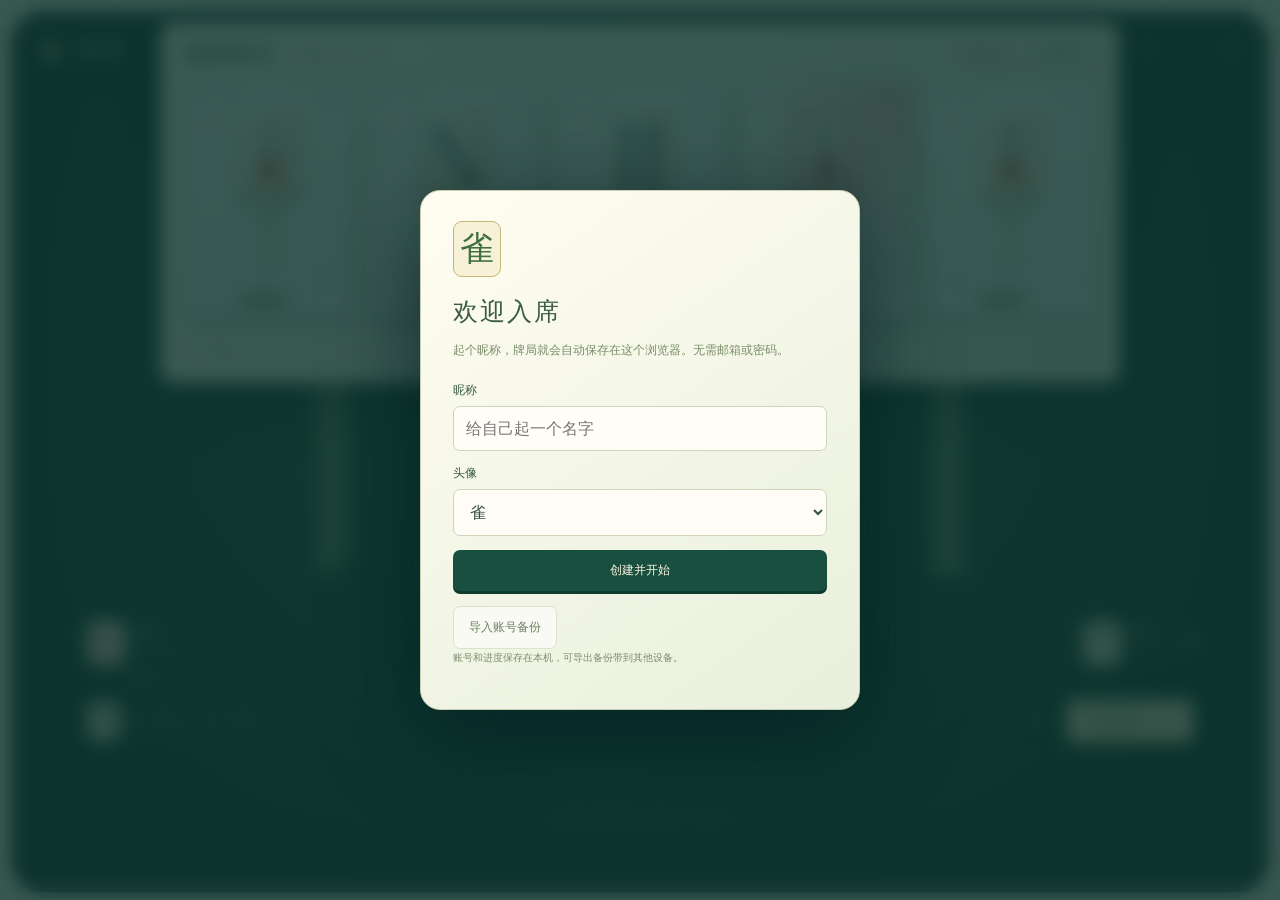
==== commit dd2382fe: "Add files via upload" ====
--- a/index.html
+++ b/index.html
@@ -1,2 +1,2 @@
 <!doctype html>
-<html lang="zh-CN"><head><meta charset="UTF-8"><meta name="theme-color" content="#123f36"><meta name="description" content="雀序：四人麻将自走棋。经营商店、收集多维异色牌、鸣牌做局，在八次对决中构筑你的胜局。"><title>雀序 v0.15.0 · 本地账号版</title><link rel="icon" href="data:image/svg+xml,%3Csvg xmlns='http://www.w3.org/2000/svg' viewBox='0 0 64 64'%3E%3Crect width='64' height='64' rx='14' fill='%23123f36'/%3E%3Ctext x='32' y='46' text-anchor='middle' font-size='40' fill='%23eee5ce'%3E雀%3C/text%3E%3C/svg%3E"><link rel="stylesheet" href="style.css?v=0.15.0"><link rel="stylesheet" href="account.css?v=0.15.0"><link rel="manifest" href="manifest.webmanifest"><link rel="apple-touch-icon" href="icon-192.png"><meta name="viewport" content="width=device-width,initial-scale=1,viewport-fit=cover"><meta name="apple-mobile-web-app-capable" content="yes"></head><body><div id="app"></div><div id="modal-root"></div><div id="toast" role="status" aria-live="polite"></div><script type="module" src="app.js?v=0.15.0"></script></body></html>
+<html lang="zh-CN"><head><meta charset="UTF-8"><meta name="theme-color" content="#123f36"><meta name="description" content="雀序：四人麻将自走棋。经营商店、收集多维异色牌、鸣牌做局，在八次对决中构筑你的胜局。"><title>雀序 v0.16.0 · 本地账号版</title><link rel="icon" href="data:image/svg+xml,%3Csvg xmlns='http://www.w3.org/2000/svg' viewBox='0 0 64 64'%3E%3Crect width='64' height='64' rx='14' fill='%23123f36'/%3E%3Ctext x='32' y='46' text-anchor='middle' font-size='40' fill='%23eee5ce'%3E雀%3C/text%3E%3C/svg%3E"><link rel="stylesheet" href="style.css?v=0.16.0"><link rel="stylesheet" href="account.css?v=0.16.0"><link rel="manifest" href="manifest.webmanifest"><link rel="apple-touch-icon" href="icon-192.png"><meta name="viewport" content="width=device-width,initial-scale=1,viewport-fit=cover"><meta name="apple-mobile-web-app-capable" content="yes"></head><body><section id="orientation-gate" hidden role="alert" aria-label="请横屏游玩"><span class="rotate-phone" aria-hidden="true">▯ ↻</span><h1>横屏入席</h1><p>请旋转手机，继续你的牌局</p></section><div id="app"></div><div id="modal-root"></div><div id="toast" role="status" aria-live="polite"></div><script type="module" src="app.js?v=0.16.0"></script></body></html>
--- a/style.css
+++ b/style.css
@@ -87,3 +87,8 @@
 /* Compact trait reference; full rules live behind the question marks. */
 .catalog-heading{display:flex;align-items:center;justify-content:space-between;gap:14px;padding-right:34px;margin-bottom:20px}.catalog-heading .modal-title{margin:0}.trait-help{display:inline-flex;align-items:center;justify-content:center;flex-shrink:0;width:28px;height:28px;border:1px solid #a9b995;border-radius:50%;background:#eef3e5;color:#557247;font:bold 16px Georgia,serif;cursor:help}.trait-help:hover,.trait-help:focus-visible{background:#dce9c8;outline:2px solid #c8ab64;outline-offset:2px}.trait-dock-tools{display:flex;align-items:center;gap:10px}.trait-dock-tools .trait-help{width:23px;height:23px;border-color:#b8c39180;color:#e8d8a4;background:#254c3bd9;font-size:14px}.catalog-compact{margin:0;gap:10px}.catalog-compact .catalog-entry{padding:13px 14px;gap:11px;align-items:center}.catalog-card-content{min-width:0;flex:1}.catalog-card-heading{display:flex;align-items:center;justify-content:space-between;gap:10px}.catalog-card-heading .trait-help{width:24px;height:24px;font-size:14px}.catalog-card-heading h3{font-size:15px;font-weight:600}.catalog-status{display:flex;justify-content:space-between;gap:8px;margin:4px 0 9px;font-size:10px;color:#89987a}.catalog-status .is-active{color:#49703a;font-weight:600}.catalog-tiers{display:flex;gap:4px;flex-wrap:wrap}.catalog-tiers>span{display:inline-flex;gap:2px;align-items:center;border:1px solid #d9e1cc;border-radius:5px;padding:4px 5px;background:#fbfcf5;color:#6d7e5e;font-size:11px;white-space:nowrap}.catalog-tiers i{font-style:normal;font-size:8px;color:#91a080}.catalog-tiers b{color:#8a7948;font-weight:500;border-left:1px solid #dce3cf;margin-left:3px;padding-left:4px}.catalog-tiers .current{background:#e2edcf;border-color:#99b17c;box-shadow:inset 0 -1px 0 #b4c994}.tip-pinned{padding-top:27px}.tip-close{position:absolute;right:8px;top:4px;width:28px;height:28px;background:none;color:#7f8e6d;font-size:21px;border-radius:50%}.tip-close:focus-visible{outline:2px solid #bcab71}.hover-tooltip .tip-tiers{grid-template-columns:repeat(auto-fit,minmax(43px,1fr))}.hover-tooltip .tip-reward b{font-size:12px;font-weight:400}.trait-chip.picked,.special-chip.picked{border-color:#eed28c;color:#fff0bc;box-shadow:inset 3px 0 0 #e3c177,0 0 14px #e6cd6520;background:#3b5d3fee}.trait-selection{position:absolute;bottom:calc(100% + 13px);left:8px;display:flex;align-items:center;gap:16px;padding:9px 10px 9px 13px;border:1px solid #d6bf7877;border-radius:8px;background:#173f33ed;box-shadow:0 5px 18px #062b2355;color:#f3dfaa;max-width:48%;z-index:14;pointer-events:auto}.trait-selection>span{min-width:0}.trait-selection strong{font:16px LiSu,SimSun,serif;letter-spacing:2px}.trait-selection small{display:block;font-size:10px;line-height:1.6;color:#bccba5;margin-top:3px}.trait-selection button{flex-shrink:0;width:28px;height:28px;border-radius:50%;background:#e3d49117;color:#ead7a0;font-size:20px}.hand-tiles .trait-component{position:relative;z-index:2}.hand-tiles .trait-component .tile-face{outline:3px solid #ffe6a0;outline-offset:2px;box-shadow:0 5px 0 #b4a675,0 0 18px #f4d778aa,inset 0 0 8px #fff8bf7a;filter:brightness(1.1)}.hand-tiles .trait-component:before{content:'◆';position:absolute;right:4px;top:1px;color:#94702e;font-size:10px;text-shadow:0 0 4px #fff;z-index:7;pointer-events:none}.has-trait-hint .hand-tiles .tile-wrap:not(.trait-component)>.tile-button>.tile-face{opacity:.55}.has-trait-hint .hand-tiles .tile-wrap:not(.trait-component)>.tile-button.selected>.tile-face{opacity:1}.trait-component .tile-button.selected .tile-face{outline-color:#d18c75}.trait-component .tile-caption{color:#ecd493}
 @media(max-width:700px){.catalog-heading{padding-right:30px;margin-bottom:17px}.catalog-heading .modal-title{font-size:22px!important}.catalog-compact{gap:8px}.catalog-compact .catalog-entry{padding:10px 11px;gap:10px}.catalog-card-heading h3{font-size:13px}.catalog-tiers{gap:3px}.catalog-tiers>span{font-size:10px;padding:4px}.catalog-tiers b{margin-left:2px;padding-left:3px}.catalog-status{font-size:9px;margin-bottom:7px}.trait-dock-tools{gap:7px}.trait-dock-tools .trait-help{width:22px;height:22px}.trait-selection{left:6px;bottom:calc(100% + 9px);padding:7px 8px;gap:8px;max-width:50%}.trait-selection strong{font-size:13px;letter-spacing:1px}.trait-selection small{font-size:9px}.trait-selection button{width:26px;height:26px}.hand-tiles .trait-component .tile-face{outline-width:2px;outline-offset:1px;box-shadow:0 4px 0 #b4a675,0 0 12px #f4d778aa}.hand-tiles .trait-component:before{font-size:7px;right:2px;top:1px}}
+/* Landscape table and a transport for every immutable score report. */
+#orientation-gate{position:fixed;inset:0;z-index:1000;background:radial-gradient(ellipse,#285c46,#103b31);color:#eee3bc;display:flex;align-items:center;justify-content:center;flex-direction:column;gap:14px;text-align:center;padding:28px}#orientation-gate[hidden]{display:none}#orientation-gate h1{font:30px LiSu,SimSun,serif;letter-spacing:6px;margin:10px 0}#orientation-gate p{font-size:13px;color:#bcc9a4;letter-spacing:2px}.rotate-phone{font-size:65px;color:#e8c57c}.portrait-lock #app,.portrait-lock #modal-root,.portrait-lock #local-account-root{visibility:hidden}.portrait-lock{overflow:hidden}.scoring-order>button{flex:1;display:flex;align-items:center;justify-content:space-between;gap:10px;padding:10px 16px;border:0;border-bottom:2px solid #a7bc8b30;border-radius:3px 3px 0 0;background:none;color:#9caf93;font-size:12px;text-align:left}.scoring-order>button:disabled{opacity:.8;cursor:default}.scoring-order>button.current{color:#ffe4a2;border-color:#dfba67;background:linear-gradient(0deg,#e1b35818,transparent)}.scoring-order>button:focus-visible{outline:2px solid #e6c781;outline-offset:2px}.scoring-order>button b{font-size:11px}.playback-controls{display:flex;align-items:center;justify-content:center;gap:15px;padding:8px 10px;margin:0 auto 6px;max-width:640px;color:#bbcca8;background:#092f274a;border:1px solid #a9c18c20;border-radius:8px}.playback-controls>button{color:#e6dbb5;background:#c5d09e12;border:1px solid #bac99540;border-radius:5px;padding:7px 12px;font-size:12px;white-space:nowrap;min-width:74px}.playback-controls>button:disabled{opacity:.35}.playback-controls label{display:flex;align-items:center;gap:10px;font-size:11px}.playback-controls input{width:180px;accent-color:#e4c477;cursor:pointer}.playback-controls output{min-width:38px;color:#f3d997;font-variant-numeric:tabular-nums}.score-focus{min-height:0}.score-focus h2{margin-bottom:25px}.score-show-tiles{align-items:flex-start}.score-show-tiles .showcase-group{align-items:flex-start}.score-show-tiles .showcase-group.group-valid{border-bottom:2px solid #c3aa6c66}.score-show-tiles .showcase-group.group-spare{border:0;opacity:.55;margin-left:20px}.score-show-tiles .score-tile.unscored{opacity:.7}.score-show-tiles .score-tile small{max-width:70px;white-space:nowrap}.score-callout{min-height:100px}.score-event{margin-top:10px}.result-replay{display:block;margin:5px auto 0;border:1px solid #aebd94;border-radius:4px;background:#e5edda;color:#577145;font-size:10px;padding:3px 9px}.capacity-spark{position:fixed;z-index:170;pointer-events:none;font-size:33px;color:#fff2ac;text-shadow:0 0 12px #fff,0 0 25px #f6cd62;transform:translate(-50%,-50%)}.kong-cap-bonus{display:inline-block;background:#e6c878;color:#324f39;border-radius:5px;padding:2px 5px;margin-left:6px;font-size:11px;white-space:nowrap}.capacity-hit{animation:capacity-impact .7s ease both}.meld-group{animation:meld-arrange .28s ease-out both}@keyframes capacity-impact{0%{filter:brightness(1)}25%{filter:brightness(1.8);transform:scale(1.17);text-shadow:0 0 15px #ffe98a}100%{filter:brightness(1);transform:scale(1)}}@keyframes meld-arrange{from{opacity:.3;transform:translateX(14px)}to{opacity:1;transform:translateX(0)}}
+@media(max-height:500px) and (orientation:landscape){.scoring-backdrop{padding:5px!important}.scoring-modal{padding:10px 18px 8px;max-height:98dvh;width:min(1050px,98vw);border-radius:12px}.scoring-top{font-size:9px;letter-spacing:1px}.scoring-top button{font-size:10px;padding:5px 9px}.scoring-order{display:flex!important;gap:4px;margin:5px auto}.scoring-order>button{padding:5px 10px;font-size:10px}.scoring-order>button b{font-size:10px}.playback-controls{gap:9px;padding:4px 7px;margin-bottom:0}.playback-controls>button{font-size:10px;padding:4px 9px;min-width:65px}.playback-controls label{font-size:10px;gap:7px}.playback-controls input{width:150px}.score-focus{padding:0 0 4px;min-height:0}.score-focus h2{font-size:21px;letter-spacing:3px;margin:4px 0 9px}.score-focus h2 small{display:inline;font-size:8px;letter-spacing:0;margin-left:10px}.score-kicker{display:none}.score-show-tiles{margin:0 0 10px;min-height:52px;gap:5px 0}.score-tile .tile-face{width:clamp(23px,4.2vw,40px);height:clamp(32px,5.9vw,56px)}.score-tile{gap:5px}.score-tile>small{display:block;font-size:7px}.score-show-tiles .showcase-group{padding-bottom:4px;gap:2px}.score-show-tiles .showcase-group+.showcase-group{margin-left:6px}.score-show-tiles .showcase-group.group-spare{margin-left:13px}.score-instrument{gap:7px}.score-instrument>div{padding:5px 12px;min-width:95px}.score-instrument .score-total-block{min-width:105px}.score-instrument b{font-size:26px}.score-total-block b{font-size:31px}.score-instrument small{font-size:8px;letter-spacing:0;margin-bottom:4px}.score-focus .score-callout{min-height:44px;margin:5px auto 0;padding:3px 12px;flex-direction:row;gap:14px}.score-callout strong{font-size:21px;letter-spacing:2px}.score-callout b{font-size:17px}.score-callout small{font-size:8px;letter-spacing:0}.score-event{font-size:10px;min-height:15px;margin:4px 0 2px}.score-detail{display:none}.score-footer{font-size:9px;padding-top:5px}.score-footer button{font-size:9px;padding:3px}.hand-capacity .kong-cap-bonus{font-size:9px;padding:1px 4px}.table-hud{top:14px}.trait-dock{top:17%;max-height:46%}.trait-dock-heading{font-size:9px}.hand-tiles{padding-top:9px}.shop-overlay{top:10px}.shop-topline{margin-bottom:8px}.shop-overlay .offer{min-height:135px}.shop-overlay .offers{gap:8px}.shop-overlay .offer .tile-face.large{width:31px;height:43px}.shop-overlay .offer-rarity{font-size:8px}.shop-overlay .offer-name{font-size:12px}.shop-overlay .offer-price{font-size:10px;padding:6px 0}.shop-overlay .offer .material-ribbon{min-height:21px;font-size:10px;padding:2px 6px;margin-bottom:0}.shop-overlay .offer .material-ribbon b{font-size:13px}.shop-overlay .offer-tags{min-height:17px}.shop-overlay .offer-resale{font-size:8px}.shop-overlay .shop-footer{margin-top:8px}.shop-overlay .shop-title>b{font-size:20px}.shop-overlay .refresh-btn,.shop-overlay .upgrade-btn{padding:6px 11px;font-size:10px}}
+@media(prefers-reduced-motion:reduce){.capacity-hit,.meld-group{animation:none}}
+.portrait-lock #account-root{visibility:hidden}
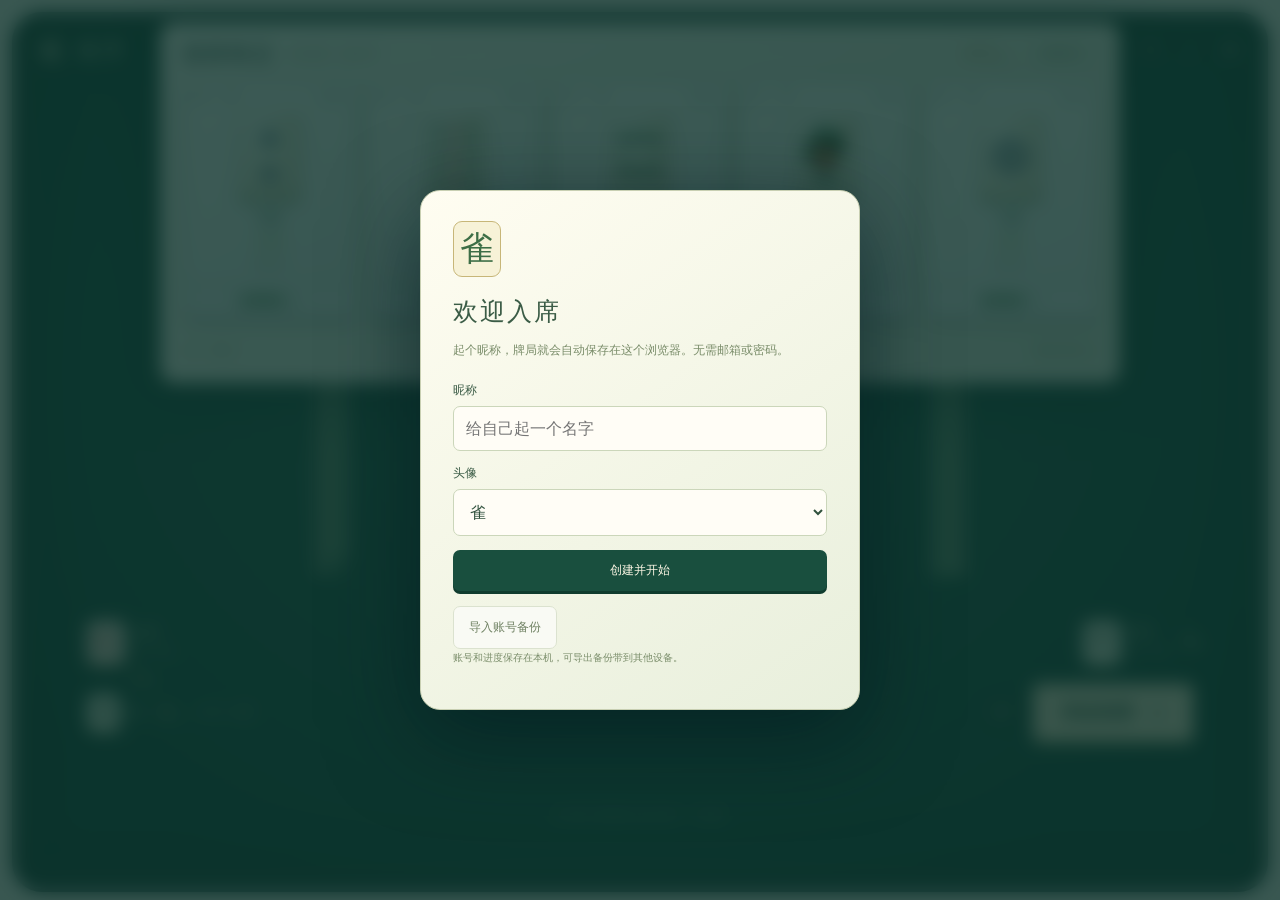
==== commit 3135ff27: "Add files via upload" ====
--- a/index.html
+++ b/index.html
@@ -1,2 +1,2 @@
 <!doctype html>
-<html lang="zh-CN"><head><meta charset="UTF-8"><meta name="theme-color" content="#123f36"><meta name="description" content="雀序：四人麻将自走棋。经营商店、收集多维异色牌、鸣牌做局，在八次对决中构筑你的胜局。"><title>雀序 v0.16.0 · 本地账号版</title><link rel="icon" href="data:image/svg+xml,%3Csvg xmlns='http://www.w3.org/2000/svg' viewBox='0 0 64 64'%3E%3Crect width='64' height='64' rx='14' fill='%23123f36'/%3E%3Ctext x='32' y='46' text-anchor='middle' font-size='40' fill='%23eee5ce'%3E雀%3C/text%3E%3C/svg%3E"><link rel="stylesheet" href="style.css?v=0.16.0"><link rel="stylesheet" href="account.css?v=0.16.0"><link rel="manifest" href="manifest.webmanifest"><link rel="apple-touch-icon" href="icon-192.png"><meta name="viewport" content="width=device-width,initial-scale=1,viewport-fit=cover"><meta name="apple-mobile-web-app-capable" content="yes"></head><body><section id="orientation-gate" hidden role="alert" aria-label="请横屏游玩"><span class="rotate-phone" aria-hidden="true">▯ ↻</span><h1>横屏入席</h1><p>请旋转手机，继续你的牌局</p></section><div id="app"></div><div id="modal-root"></div><div id="toast" role="status" aria-live="polite"></div><script type="module" src="app.js?v=0.16.0"></script></body></html>
+<html lang="zh-CN"><head><meta charset="UTF-8"><meta name="theme-color" content="#123f36"><meta name="description" content="雀序：四人麻将自走棋。经营商店、收集多维异色牌、鸣牌做局，在八次对决中构筑你的胜局。"><title>雀序 v0.19.0 · 本地账号版</title><link rel="icon" href="data:image/svg+xml,%3Csvg xmlns='http://www.w3.org/2000/svg' viewBox='0 0 64 64'%3E%3Crect width='64' height='64' rx='14' fill='%23123f36'/%3E%3Ctext x='32' y='46' text-anchor='middle' font-size='40' fill='%23eee5ce'%3E雀%3C/text%3E%3C/svg%3E"><link rel="stylesheet" href="style.css?v=0.19.0"><link rel="stylesheet" href="account.css?v=0.19.0"><link rel="manifest" href="manifest.webmanifest"><link rel="apple-touch-icon" href="icon-192.png"><meta name="viewport" content="width=device-width,initial-scale=1,viewport-fit=cover"><meta name="apple-mobile-web-app-capable" content="yes"></head><body><section id="orientation-gate" hidden role="alert" aria-label="请横屏游玩"><span class="rotate-phone" aria-hidden="true">▯ ↻</span><h1>横屏入席</h1><p>请旋转手机，继续你的牌局</p></section><div id="app"></div><div id="modal-root"></div><div id="toast" role="status" aria-live="polite"></div><script type="module" src="app.js?v=0.19.0"></script></body></html>
--- a/style.css
+++ b/style.css
@@ -92,3 +92,31 @@
 @media(max-height:500px) and (orientation:landscape){.scoring-backdrop{padding:5px!important}.scoring-modal{padding:10px 18px 8px;max-height:98dvh;width:min(1050px,98vw);border-radius:12px}.scoring-top{font-size:9px;letter-spacing:1px}.scoring-top button{font-size:10px;padding:5px 9px}.scoring-order{display:flex!important;gap:4px;margin:5px auto}.scoring-order>button{padding:5px 10px;font-size:10px}.scoring-order>button b{font-size:10px}.playback-controls{gap:9px;padding:4px 7px;margin-bottom:0}.playback-controls>button{font-size:10px;padding:4px 9px;min-width:65px}.playback-controls label{font-size:10px;gap:7px}.playback-controls input{width:150px}.score-focus{padding:0 0 4px;min-height:0}.score-focus h2{font-size:21px;letter-spacing:3px;margin:4px 0 9px}.score-focus h2 small{display:inline;font-size:8px;letter-spacing:0;margin-left:10px}.score-kicker{display:none}.score-show-tiles{margin:0 0 10px;min-height:52px;gap:5px 0}.score-tile .tile-face{width:clamp(23px,4.2vw,40px);height:clamp(32px,5.9vw,56px)}.score-tile{gap:5px}.score-tile>small{display:block;font-size:7px}.score-show-tiles .showcase-group{padding-bottom:4px;gap:2px}.score-show-tiles .showcase-group+.showcase-group{margin-left:6px}.score-show-tiles .showcase-group.group-spare{margin-left:13px}.score-instrument{gap:7px}.score-instrument>div{padding:5px 12px;min-width:95px}.score-instrument .score-total-block{min-width:105px}.score-instrument b{font-size:26px}.score-total-block b{font-size:31px}.score-instrument small{font-size:8px;letter-spacing:0;margin-bottom:4px}.score-focus .score-callout{min-height:44px;margin:5px auto 0;padding:3px 12px;flex-direction:row;gap:14px}.score-callout strong{font-size:21px;letter-spacing:2px}.score-callout b{font-size:17px}.score-callout small{font-size:8px;letter-spacing:0}.score-event{font-size:10px;min-height:15px;margin:4px 0 2px}.score-detail{display:none}.score-footer{font-size:9px;padding-top:5px}.score-footer button{font-size:9px;padding:3px}.hand-capacity .kong-cap-bonus{font-size:9px;padding:1px 4px}.table-hud{top:14px}.trait-dock{top:17%;max-height:46%}.trait-dock-heading{font-size:9px}.hand-tiles{padding-top:9px}.shop-overlay{top:10px}.shop-topline{margin-bottom:8px}.shop-overlay .offer{min-height:135px}.shop-overlay .offers{gap:8px}.shop-overlay .offer .tile-face.large{width:31px;height:43px}.shop-overlay .offer-rarity{font-size:8px}.shop-overlay .offer-name{font-size:12px}.shop-overlay .offer-price{font-size:10px;padding:6px 0}.shop-overlay .offer .material-ribbon{min-height:21px;font-size:10px;padding:2px 6px;margin-bottom:0}.shop-overlay .offer .material-ribbon b{font-size:13px}.shop-overlay .offer-tags{min-height:17px}.shop-overlay .offer-resale{font-size:8px}.shop-overlay .shop-footer{margin-top:8px}.shop-overlay .shop-title>b{font-size:20px}.shop-overlay .refresh-btn,.shop-overlay .upgrade-btn{padding:6px 11px;font-size:10px}}
 @media(prefers-reduced-motion:reduce){.capacity-hit,.meld-group{animation:none}}
 .portrait-lock #account-root{visibility:hidden}
+
+/* Compact viewport scoring stage. Playback controls never scroll off screen. */
+.scoring-backdrop{padding:8px}.scoring-modal{box-sizing:border-box;width:min(1100px,98vw);height:min(720px,96dvh);max-height:96dvh;overflow:hidden;padding:18px 24px;display:grid;grid-template-rows:auto auto auto minmax(0,1fr) 0;gap:6px}.scoring-order{width:min(650px,100%);margin:4px auto;gap:8px}.scoring-order>button{padding:9px 13px}.playback-controls{margin:0;padding:5px 10px;gap:12px;flex-wrap:nowrap}.playback-controls [data-action=score-sound]{min-width:0;font-size:10px;padding:6px}.score-footer{border:0;padding:0;height:0;overflow:hidden}.score-footer #score-announcement{position:absolute;width:1px;height:1px;overflow:hidden;clip-path:inset(50%)}#score-stage{min-height:0}.score-focus{height:100%;box-sizing:border-box;min-height:0;padding:4px 0 6px;display:grid;grid-template-rows:auto minmax(0,1fr) auto auto;gap:8px}.score-focus h2{font-size:30px;margin:4px 0;line-height:1.25}.score-focus h2 small{display:inline;margin:0 0 0 14px;font-size:10px;letter-spacing:0}.score-show-tiles{min-height:0;margin:0;align-self:center;flex-wrap:nowrap;gap:0;width:100%;padding:18px 0 12px}.score-show-tiles .score-tile{gap:6px}.score-show-tiles .score-tile .tile-face{width:clamp(16px,min(7dvh,calc((min(1100px,98vw) - 160px)/var(--score-count))),58px);height:auto;aspect-ratio:5/7}.score-show-tiles .score-tile>small{font-size:8px;letter-spacing:0}.score-show-tiles .showcase-group{gap:2px;padding-bottom:4px}.score-show-tiles .showcase-group+.showcase-group{margin-left:8px}.score-show-tiles .showcase-group.group-spare{margin-left:14px}.score-instrument{display:flex;width:min(850px,100%);gap:10px}.score-instrument>div,.score-instrument .score-total-block{min-width:0;flex:1;padding:10px 12px}.score-instrument>.score-times,.score-instrument>.score-equals{display:block}.score-instrument b{font-size:36px}.score-instrument .score-total-block b{font-size:42px}.score-instrument small{font-size:10px;letter-spacing:1px;margin-bottom:4px}.score-focus .score-callout{box-sizing:border-box;min-height:56px;width:min(440px,90%);margin:0 auto;padding:7px 15px;flex-direction:row;gap:18px}.score-callout strong{font-size:26px;letter-spacing:3px}.score-callout b{font-size:22px}.score-event{display:none}.score-particles .spark-streak{width:18px;height:3px;border-radius:3px}.score-particles .spark-star{width:10px;height:10px;clip-path:polygon(50% 0,62% 38%,100% 50%,62% 62%,50% 100%,38% 62%,0 50%,38% 38%)}.tile-impact-flash{position:absolute;width:66px;height:66px;background:radial-gradient(circle,#fffbe6dd, #ffe3a366 35%,transparent 70%);mix-blend-mode:screen;pointer-events:none;animation:tile-flash .3s ease-out both}.score-focus .score-tile.is-hit{animation:score-snap .44s cubic-bezier(.12,.9,.28,1.2) both}.score-focus .score-popup{animation-duration:.7s;font-weight:800}.score-focus .score-particles i{animation-duration:.6s}.score-focus .score-particles em{animation-duration:.4s}
+@keyframes tile-flash{0%{transform:translate(-50%,-50%) scale(.25);opacity:1}40%{transform:translate(-50%,-50%) scale(1.2);opacity:1}100%{transform:translate(-50%,-50%) scale(1.7);opacity:0}}
+@keyframes score-snap{0%,12%{transform:translateY(0) scale(.96)}28%,42%{transform:translateY(-17px) rotate(-2deg) scale(1.08);filter:brightness(1.35)}65%{transform:translateY(2px) scale(1.02)}100%{transform:none;filter:none}}
+@media(max-height:500px) and (orientation:landscape){.scoring-modal{height:calc(100dvh - 10px);max-height:calc(100dvh - 10px);padding:7px 12px;gap:3px}.scoring-top{font-size:9px}.scoring-top button{font-size:10px;padding:4px 8px}.scoring-order{margin:0 auto;gap:4px}.scoring-order>button{padding:4px 8px;font-size:10px}.scoring-order b{font-size:10px}.playback-controls{padding:3px 6px;gap:8px}.playback-controls>button{padding:3px 7px;min-width:55px;font-size:10px}.playback-controls [data-action=score-sound]{font-size:9px;padding:3px}.playback-controls label{font-size:10px;gap:5px}.playback-controls input{width:130px}.score-focus{gap:4px;padding:0 0 2px}.score-focus h2{font-size:19px;margin:0}.score-focus h2 small{font-size:8px}.score-show-tiles{padding:10px 0 7px}.score-show-tiles .score-tile .tile-face{width:clamp(14px,min(11dvh,calc((98vw - 140px)/var(--score-count))),43px);height:auto}.score-show-tiles .score-tile>small{font-size:7px;display:block}.score-instrument{gap:6px;width:min(670px,98%)}.score-instrument>div,.score-instrument .score-total-block{padding:5px 8px}.score-instrument b{font-size:25px}.score-instrument .score-total-block b{font-size:29px}.score-instrument small{font-size:8px;margin-bottom:2px;letter-spacing:0}.score-focus .score-callout{min-height:34px;padding:3px 10px;gap:12px}.score-callout strong{font-size:19px;letter-spacing:2px}.score-callout b{font-size:17px}.score-popup{font-size:23px}}
+@media(prefers-reduced-motion:reduce){.score-focus .score-tile.is-hit,.tile-impact-flash{animation:none!important}.tile-impact-flash{display:none}}
+
+/* A compact round summary; detailed arithmetic remains in replay and hover. */
+.modal.result-modal{box-sizing:border-box;max-width:1050px;width:98vw;height:min(760px,96dvh);max-height:96dvh!important;overflow:hidden;padding:22px!important;display:flex;flex-direction:column;gap:12px}.result-modal .modal-title{flex-shrink:0;margin:0;font-size:24px!important}.result-modal .result-list{min-height:0;flex:1;display:grid;grid-template-rows:repeat(4,minmax(0,1fr));gap:8px}.result-modal .result-row{min-height:0;grid-template-columns:70px minmax(0,1fr) 90px!important;grid-template-rows:minmax(0,1fr) auto;gap:3px 12px!important;padding:10px!important}.result-modal .result-name{grid-row:1/3}.result-modal .result-gain{grid-column:3;grid-row:1/3}.result-modal .result-gain>small{display:none}.result-modal .result-tiles{grid-column:2;grid-row:1;align-self:end;flex-wrap:nowrap;gap:0;min-width:0}.result-modal .result-tiles .showcase-group{gap:2px}.result-modal .result-tiles .showcase-group+.showcase-group{margin-left:5px}.result-modal .result-tiles .tile-face.mini{width:clamp(10px,calc((min(1050px,98vw) - 310px)/var(--result-count)),38px)!important;height:auto!important;aspect-ratio:5/7}.result-modal .result-formula{grid-column:2;grid-row:2;font-size:10px!important;line-height:1.3;padding-top:4px}.result-modal .modal-actions{flex-shrink:0;margin:0;flex-wrap:nowrap}.result-modal .rank-banner{flex-shrink:0;padding:5px 12px;margin:0;font-size:18px;line-height:1.4}.result-modal .rank-banner small{font-size:9px}
+@media(orientation:landscape){.table-scene{min-height:0}html,body{overflow:clip}}
+@media(max-height:500px) and (orientation:landscape){.modal.result-modal{height:calc(100dvh - 12px);max-height:calc(100dvh - 12px)!important;padding:8px 12px!important;gap:5px}.result-modal .modal-title{font-size:18px!important;letter-spacing:1px}.result-modal .result-list{gap:4px}.result-modal .result-row{padding:4px 7px!important;grid-template-columns:55px minmax(0,1fr) 70px!important;gap:2px 8px!important}.result-modal .result-name{font-size:10px!important}.result-modal .result-name small{font-size:8px;margin-top:3px}.result-modal .result-gain{font-size:20px!important}.result-modal .result-replay{margin:2px auto 0;font-size:9px;padding:1px 9px}.result-modal .result-tiles .tile-face.mini{width:clamp(10px,calc((min(1050px,98vw) - 260px)/var(--result-count)),24px)!important}.result-modal .result-formula{font-size:8px!important;line-height:1;padding-top:3px}.result-modal .modal-actions .primary,.result-modal .modal-actions .secondary{padding:6px 12px!important;font-size:11px}.result-modal .rank-banner{font-size:13px;padding:3px}.result-modal .rank-banner small{font-size:8px}}
+
+/* Announcements settle onto the felt in their original order. */
+.score-focus{grid-template-rows:auto minmax(0,1fr) auto auto auto}.score-history{position:relative;width:min(900px,100%);margin:0 auto;min-height:26px}.score-history-sizer,.score-history-list{display:flex;flex-wrap:wrap;align-content:flex-start;justify-content:center;align-items:center;gap:6px}.score-history-sizer{visibility:hidden;pointer-events:none}.score-history-list{position:absolute;inset:0}.score-history-chip{display:inline-flex;align-items:center;gap:8px;white-space:nowrap;padding:5px 9px;border:1px solid #b6cda74d;border-radius:5px;background:linear-gradient(130deg,#164838,#1d523d);color:#e5eacb;box-shadow:inset 0 1px #ffffff09,0 2px 0 #0a3028;font-size:11px;line-height:1.15}.score-history-chip strong{font-weight:500}.score-history-chip b{color:#f1d18d;font:12px Georgia,serif}.score-history-chip.history-extra{border-color:#c5a1de55}.score-history-chip.history-extra b{color:#dabdea}.score-history-chip.is-landing{visibility:hidden}.score-callout-flight{position:absolute;display:flex;align-items:center;justify-content:center;gap:18px;transform-origin:0 0;border:1px solid #d6bd7a;border-radius:10px;background:linear-gradient(120deg,#124538,#28705a);color:#fff0b7;box-shadow:0 3px 0 #0e332d;pointer-events:none}.score-callout-flight strong{font:26px LiSu,SimSun,serif;letter-spacing:3px}.score-callout-flight b{font:22px Georgia,serif;color:#f8d58f}
+@media(max-height:500px) and (orientation:landscape){.score-history{min-height:18px}.score-history-sizer,.score-history-list{gap:4px}.score-history-chip{font-size:9px;padding:3px 6px;gap:5px;border-radius:4px}.score-history-chip b{font-size:10px}.score-callout-flight{gap:12px}.score-callout-flight strong{font-size:19px;letter-spacing:2px}.score-callout-flight b{font-size:17px}.score-focus .score-callout{min-height:28px}.score-focus{gap:3px}.score-show-tiles .score-tile .tile-face{width:clamp(14px,min(10dvh,calc((98vw - 140px)/var(--score-count))),40px)}}
+@media(max-height:350px) and (orientation:landscape){.score-history-sizer,.score-history-list{gap:3px}.score-history-chip{font-size:8px;line-height:1;padding:2px 5px;gap:4px}.score-history-chip b{font-size:9px}.score-focus h2{font-size:16px}.score-focus .score-callout{min-height:23px;padding:2px 8px}.score-callout strong{font-size:16px}.score-callout b{font-size:14px}.score-instrument>div,.score-instrument .score-total-block{padding:3px 6px}.score-instrument b,.score-instrument .score-total-block b{font-size:21px}.score-show-tiles{padding:6px 0 4px}.score-show-tiles .score-tile{gap:3px}.score-show-tiles .score-tile .tile-face{width:clamp(14px,min(7dvh,calc((98vw - 140px)/var(--score-count))),30px)}}
+
+/* Reversible staging on the table; real discards happen only at turn end. */
+.pending-discard-zone{position:absolute;bottom:calc(100% + 12px);left:0;width:min(620px,65%);min-height:70px;padding:8px 12px 10px;display:flex;align-items:center;gap:12px;border:1px dashed #bdcba16b;border-radius:10px;background:#103c32ed;box-shadow:0 5px 20px #082e2944;z-index:15}.pending-label{font-size:11px;color:#dfd69d;white-space:nowrap}.pending-discard-tiles{display:flex;align-items:center;gap:5px;min-height:48px;min-width:0;flex:1;overflow-x:auto;touch-action:none}.pending-discard-tiles .tile-face{width:34px;height:48px}.pending-discard-tiles .tile-caption,.pending-discard-tiles .tile-detail{display:none}.pending-discard-tiles .tile-button{touch-action:none}.pending-empty{font-size:11px;color:#829f88;letter-spacing:2px}.pending-discard-zone.drop-active,.hand-tiles.drop-active{outline:2px solid #efd18a;outline-offset:3px;box-shadow:0 0 25px #d7c57355}.shop-sell-zone{display:none;position:absolute;z-index:45;top:14px;left:50%;transform:translateX(-50%);width:250px;height:60px;align-items:center;justify-content:center;gap:20px;background:linear-gradient(120deg,#f2ddaa,#ddbb70);border:2px solid #f7e8bb;border-radius:10px;color:#5b4826;box-shadow:0 7px 25px #102e2955;pointer-events:auto}.hand-dragging .shop-sell-zone{display:flex}.shop-sell-zone span{font:22px LiSu,SimSun,serif;letter-spacing:4px}.shop-sell-zone b{font:25px Georgia,serif}.shop-sell-zone.drop-active{filter:brightness(1.15);box-shadow:0 0 30px #ffdb9a99}.shop-overlay.drop-active{outline:3px solid #e7bd69}.hand-tools>.main-action{min-width:160px;min-height:56px;padding:14px 24px;font-size:18px;font-weight:600}.hand-drag-ghost{z-index:200;pointer-events:none}.hand-drag-source{opacity:.25}.pending-discard-zone:has(.pending-discard-tiles>.tile-wrap){border-style:solid;border-color:#d2ba6b99}
+@media(max-height:500px) and (orientation:landscape){.pending-discard-zone{bottom:calc(100% + 7px);min-height:46px;width:min(470px,65%);padding:5px 7px;gap:7px}.pending-discard-tiles{min-height:32px;gap:3px}.pending-discard-tiles .tile-face{width:23px;height:32px}.pending-label,.pending-empty{font-size:9px;letter-spacing:0}.hand-tools>.main-action{min-width:115px;min-height:42px;padding:9px 15px;font-size:15px}.shop-sell-zone{height:45px;width:210px;top:8px}.shop-sell-zone span{font-size:18px}.shop-sell-zone b{font-size:21px}}
+
+.pending-discard-zone{left:50%;transform:translateX(-50%);width:max-content;min-width:220px;max-width:min(620px,65%)}.shop-sell-zone{gap:85px}.hand-zone:has(.self-kong-dock) .pending-discard-zone{left:35%;max-width:55%}
+@media(max-height:500px) and (orientation:landscape){.pending-discard-zone{width:max-content;min-width:180px;max-width:65%}.shop-sell-zone{gap:65px}}
+
+@media(max-width:700px) and (max-height:500px) and (orientation:landscape){.hand-zone{--tile-size:clamp(22px,calc((94vw - 60px)/var(--hand-count)),40px)}.hand-tiles{min-height:72px;padding-bottom:10px}.hand-empty{min-height:60px}.pending-discard-zone{bottom:calc(100% - 42px)}.hand-zone:has(.self-kong-dock) .pending-discard-zone{bottom:calc(100% + 7px);left:35%}}
+
+.pending-discard-tiles{touch-action:pan-x}@media(max-width:700px) and (max-height:500px) and (orientation:landscape){.pending-discard-zone{min-width:150px;max-width:calc(100% - 330px)}}
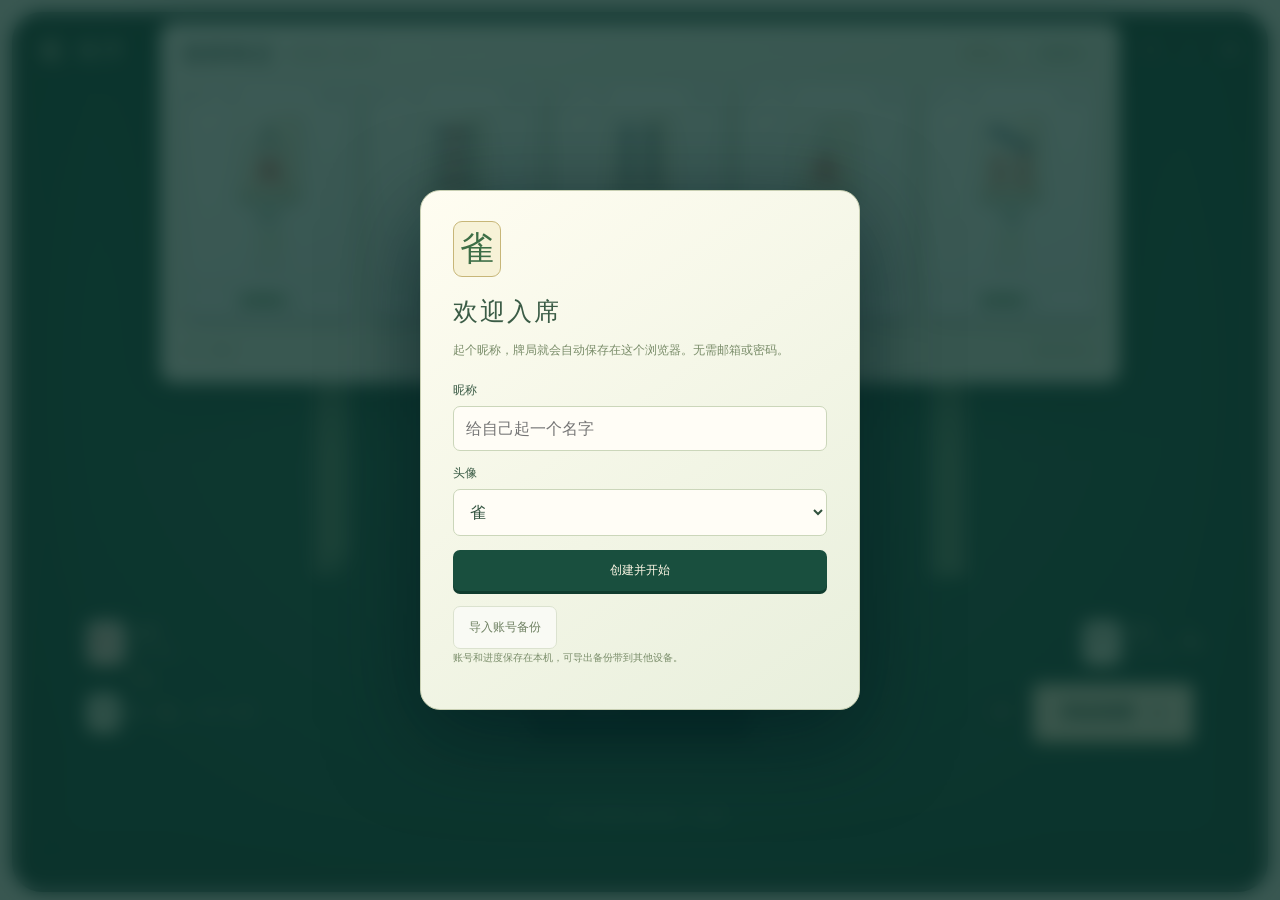
==== commit 2fc99b41: "Add files via upload" ====
--- a/index.html
+++ b/index.html
@@ -1,2 +1,2 @@
 <!doctype html>
-<html lang="zh-CN"><head><meta charset="UTF-8"><meta name="theme-color" content="#123f36"><meta name="description" content="雀序：四人麻将自走棋。经营商店、收集多维异色牌、鸣牌做局，在八次对决中构筑你的胜局。"><title>雀序 v0.19.0 · 本地账号版</title><link rel="icon" href="data:image/svg+xml,%3Csvg xmlns='http://www.w3.org/2000/svg' viewBox='0 0 64 64'%3E%3Crect width='64' height='64' rx='14' fill='%23123f36'/%3E%3Ctext x='32' y='46' text-anchor='middle' font-size='40' fill='%23eee5ce'%3E雀%3C/text%3E%3C/svg%3E"><link rel="stylesheet" href="style.css?v=0.19.0"><link rel="stylesheet" href="account.css?v=0.19.0"><link rel="manifest" href="manifest.webmanifest"><link rel="apple-touch-icon" href="icon-192.png"><meta name="viewport" content="width=device-width,initial-scale=1,viewport-fit=cover"><meta name="apple-mobile-web-app-capable" content="yes"></head><body><section id="orientation-gate" hidden role="alert" aria-label="请横屏游玩"><span class="rotate-phone" aria-hidden="true">▯ ↻</span><h1>横屏入席</h1><p>请旋转手机，继续你的牌局</p></section><div id="app"></div><div id="modal-root"></div><div id="toast" role="status" aria-live="polite"></div><script type="module" src="app.js?v=0.19.0"></script></body></html>
+<html lang="zh-CN"><head><meta charset="UTF-8"><meta name="theme-color" content="#123f36"><meta name="description" content="雀序：四人麻将自走棋。经营商店、收集多维异色牌、鸣牌做局，在八次对决中构筑你的胜局。"><title>雀序 v0.20.0 · 本地账号版</title><link rel="icon" href="data:image/svg+xml,%3Csvg xmlns='http://www.w3.org/2000/svg' viewBox='0 0 64 64'%3E%3Crect width='64' height='64' rx='14' fill='%23123f36'/%3E%3Ctext x='32' y='46' text-anchor='middle' font-size='40' fill='%23eee5ce'%3E雀%3C/text%3E%3C/svg%3E"><link rel="stylesheet" href="style.css?v=0.20.0"><link rel="stylesheet" href="account.css?v=0.20.0"><link rel="manifest" href="manifest.webmanifest"><link rel="apple-touch-icon" href="icon-192.png"><meta name="viewport" content="width=device-width,initial-scale=1,viewport-fit=cover"><meta name="apple-mobile-web-app-capable" content="yes"></head><body><section id="orientation-gate" hidden role="alert" aria-label="请横屏游玩"><span class="rotate-phone" aria-hidden="true">▯ ↻</span><h1>横屏入席</h1><p>请旋转手机，继续你的牌局</p></section><div id="app"></div><div id="modal-root"></div><div id="toast" role="status" aria-live="polite"></div><script type="module" src="app.js?v=0.20.0"></script></body></html>
--- a/style.css
+++ b/style.css
@@ -120,3 +120,14 @@
 @media(max-width:700px) and (max-height:500px) and (orientation:landscape){.hand-zone{--tile-size:clamp(22px,calc((94vw - 60px)/var(--hand-count)),40px)}.hand-tiles{min-height:72px;padding-bottom:10px}.hand-empty{min-height:60px}.pending-discard-zone{bottom:calc(100% - 42px)}.hand-zone:has(.self-kong-dock) .pending-discard-zone{bottom:calc(100% + 7px);left:35%}}
 
 .pending-discard-tiles{touch-action:pan-x}@media(max-width:700px) and (max-height:500px) and (orientation:landscape){.pending-discard-zone{min-width:150px;max-width:calc(100% - 330px)}}
+
+/* River flowers are visible scoring components without occupying the hand row. */
+.score-flower-rack{display:inline-flex;align-items:center;gap:4px;margin-left:16px;vertical-align:middle;letter-spacing:0}.score-flower-label{font:9px system-ui;color:#b6cba6;margin-right:4px}.score-flower-rack .river-flower-tile{display:inline-flex;gap:0}.score-flower-rack .river-flower-tile .tile-face.mini{width:24px;height:34px}.flower-bonus-badge{font-size:10px;color:#ead498;border:1px solid #b4bc7580;border-radius:5px;padding:3px 6px;white-space:nowrap}.river-grid button.trait-component .tile-face{outline:2px solid #ffe8a4;box-shadow:0 2px 0 #a88b4f,0 0 15px #ffe397bb;filter:brightness(1.15)}
+@media(max-height:500px) and (orientation:landscape){.score-flower-rack{gap:3px;margin-left:10px}.score-flower-label{font-size:8px;margin-right:2px}.score-flower-rack .river-flower-tile .tile-face.mini{width:17px;height:24px}.flower-bonus-badge{font-size:8px;padding:2px 4px}}
+@media(max-height:350px) and (orientation:landscape){.score-flower-rack{gap:2px;margin-left:7px}.score-flower-rack .river-flower-tile .tile-face.mini{width:14px;height:20px}.score-flower-label{font-size:7px}}
+/* Keep pending discards beside the hand controls, clear of the river. */
+.pending-discard-zone{bottom:calc(100% - 58px);min-height:56px;max-width:min(620px,calc(100% - 580px))}
+@media(max-height:500px) and (orientation:landscape){.pending-discard-zone{bottom:calc(100% - 42px);min-height:42px;max-width:calc(100% - 410px)}}
+@media(max-width:700px) and (max-height:500px) and (orientation:landscape){.pending-discard-zone{max-width:calc(100% - 330px)}}
+.hand-zone:has(.self-kong-dock) .pending-discard-zone{bottom:calc(100% + 7px)}
+.hand-dragging .river-area.south[data-drop-zone="discard"]{min-width:160px;min-height:52px;z-index:14;border:1px dashed #c5cb9877;border-radius:7px;background:#103c3288}
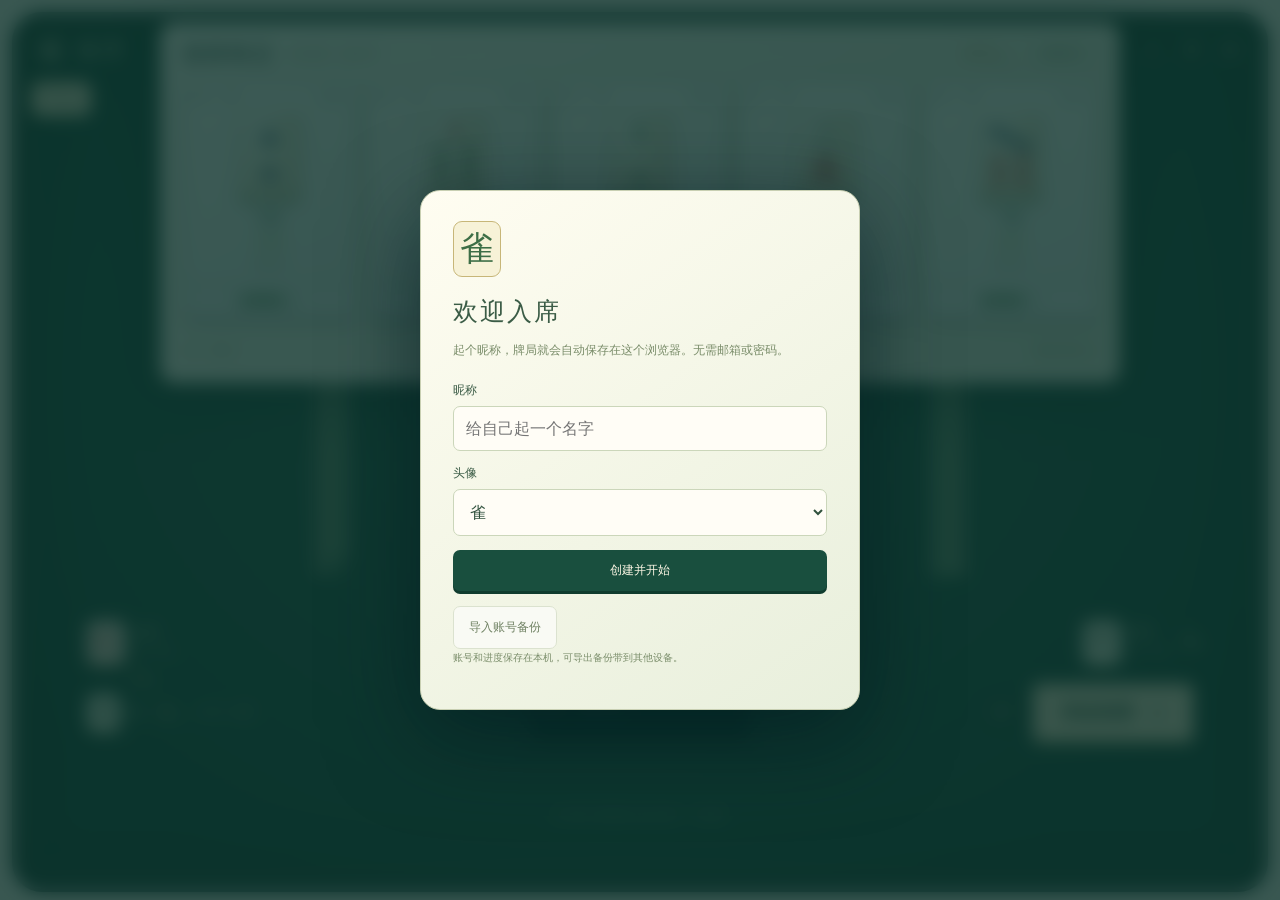
==== commit 93530b26: "Add files via upload" ====
--- a/index.html
+++ b/index.html
@@ -1,2 +1,2 @@
-<!doctype html>
-<html lang="zh-CN"><head><meta charset="UTF-8"><meta name="theme-color" content="#123f36"><meta name="description" content="雀序：四人麻将自走棋。经营商店、收集多维异色牌、鸣牌做局，在八次对决中构筑你的胜局。"><title>雀序 v0.20.0 · 本地账号版</title><link rel="icon" href="data:image/svg+xml,%3Csvg xmlns='http://www.w3.org/2000/svg' viewBox='0 0 64 64'%3E%3Crect width='64' height='64' rx='14' fill='%23123f36'/%3E%3Ctext x='32' y='46' text-anchor='middle' font-size='40' fill='%23eee5ce'%3E雀%3C/text%3E%3C/svg%3E"><link rel="stylesheet" href="style.css?v=0.20.0"><link rel="stylesheet" href="account.css?v=0.20.0"><link rel="manifest" href="manifest.webmanifest"><link rel="apple-touch-icon" href="icon-192.png"><meta name="viewport" content="width=device-width,initial-scale=1,viewport-fit=cover"><meta name="apple-mobile-web-app-capable" content="yes"></head><body><section id="orientation-gate" hidden role="alert" aria-label="请横屏游玩"><span class="rotate-phone" aria-hidden="true">▯ ↻</span><h1>横屏入席</h1><p>请旋转手机，继续你的牌局</p></section><div id="app"></div><div id="modal-root"></div><div id="toast" role="status" aria-live="polite"></div><script type="module" src="app.js?v=0.20.0"></script></body></html>
+<!doctype html>
+<html lang="zh-CN"><head><meta charset="UTF-8"><meta name="theme-color" content="#123f36"><meta name="description" content="雀序：四人麻将自走棋。经营商店、收集多维异色牌、鸣牌做局，在八次对决中构筑你的胜局。"><title>雀序 v0.25.0 · 羁绊整数番本地测试</title><link rel="icon" href="data:image/svg+xml,%3Csvg xmlns='http://www.w3.org/2000/svg' viewBox='0 0 64 64'%3E%3Crect width='64' height='64' rx='14' fill='%23123f36'/%3E%3Ctext x='32' y='46' text-anchor='middle' font-size='40' fill='%23eee5ce'%3E雀%3C/text%3E%3C/svg%3E"><link rel="stylesheet" href="style.css?v=0.25.0"><link rel="stylesheet" href="account.css?v=0.25.0"><link rel="stylesheet" href="tutorial.css?v=0.25.0"><link rel="stylesheet" href="startup.css?v=0.25.0"><link rel="stylesheet" href="shop-reveal.css?v=0.25.0"><link rel="manifest" href="manifest.webmanifest"><link rel="apple-touch-icon" href="icon-192.png"><meta name="viewport" content="width=device-width,initial-scale=1,viewport-fit=cover"><meta name="apple-mobile-web-app-capable" content="yes"></head><body><section id="orientation-gate" hidden role="alert" aria-label="请横屏游玩"><span class="rotate-phone" aria-hidden="true">▯ ↻</span><h1>横屏入席</h1><p>请旋转手机，继续你的牌局</p></section><section id="startup-status" data-state="loading" role="status" aria-live="polite"><div class="startup-card"><h1>雀序</h1><p id="startup-message">正在准备牌桌…</p><div id="startup-help" hidden><div id="startup-local-help" hidden><p>请双击项目目录中的 <strong>启动雀序.cmd</strong>，它会启动服务并打开游戏。</p><p>也可以在项目目录运行 <code>npm start</code>，再打开下面的网址。</p><a href="http://127.0.0.1:4181/quexu-online/">打开本地游戏</a></div><a id="startup-retry" href="">重新加载</a><details id="startup-details" hidden><summary>查看加载详情</summary><pre id="startup-error"></pre></details><small>已有账号与存档会保留，无需清除网站数据。</small></div><noscript><p>请启用浏览器的JavaScript后重新加载。电脑本地游玩请双击“启动雀序.cmd”。</p></noscript></div></section><div id="app"></div><div id="modal-root"></div><div id="toast" role="status" aria-live="polite"></div><script src="boot.js?v=0.25.0" onload="if(!window.__quexuBootStarted){document.getElementById('startup-message').textContent='游戏启动未成功，请更新浏览器或重新下载完整文件。';document.getElementById('startup-help').hidden=false;document.getElementById('startup-status').dataset.state='error';}" onerror="document.getElementById('startup-message').textContent='启动文件未能加载，请确认网页文件完整后重新加载。';document.getElementById('startup-help').hidden=false;document.getElementById('startup-status').dataset.state='error';"></script></body></html>
--- a/style.css
+++ b/style.css
@@ -1,28 +1,28 @@
 .tile-face{position:relative;display:inline-flex;width:49px;height:69px;background:linear-gradient(120deg,#fffff5,#eae9d8);border:1px solid #d6d8c3;border-radius:5px;box-shadow:0 4px 0 #bdc7ac,0 5px 5px #193c2d15;vertical-align:middle;overflow:hidden}.tile-face svg{width:100%;height:100%;position:relative;z-index:1}.tile-face.color-red{border-color:#d3a39b}.tile-face.color-green{border-color:#87ad79}.tile-face.color-cyan{border-color:#79aeb3}.tile-face.mat-gold{background:linear-gradient(125deg,#fff0b7,#e7c770);border-color:#c7a950;box-shadow:0 4px 0 #baa05b}.tile-face.mat-jade{background:linear-gradient(125deg,#f1fff0,#c0d7b7);border-color:#9ebf95;box-shadow:0 4px 0 #93af8a}.tile-face.mat-crystal{background:linear-gradient(125deg,#fbf9ff,#dfd8ec);border-color:#bdb0d6;box-shadow:0 4px 0 #a298ba}.tile-face.mat-diamond{background:linear-gradient(125deg,#f5ffff,#c8e0eb);border-color:#98becd;box-shadow:0 4px 0 #8fabba}.tile-face.mat-crystal:after,.tile-face.mat-diamond:after{content:"";position:absolute;width:100%;height:100%;background:linear-gradient(140deg,transparent 25%,#ffffff99 26%,transparent 28%,transparent 65%,#ffffff88 66%,transparent 69%);z-index:0}.color-mark{position:absolute;top:3px;left:4px;font-size:7px;font-weight:bold;z-index:2;color:#b64d47}.color-green .color-mark{color:#458045}.color-cyan .color-mark{color:#31818a}.pattern-mark{position:absolute;bottom:2px;right:2px;background:#e1dbc4dd;color:#6e755d;border:1px solid #c7cbb5;border-radius:3px;font-size:6px;padding:1px 2px;z-index:2;line-height:1.2}.tile-caption{font-size:8px;color:#98a188;white-space:nowrap;height:10px}.tile-button.selected .tile-face{outline:2px solid #bc6350;transform:translateY(-5px);box-shadow:0 4px 0 #bb9a7c}.tile-button.chosen .tile-face{outline:2px solid #83a36d;transform:translateY(-5px)}.tile-button.selected:after{content:'弃';position:absolute;top:-11px;right:-3px;font-size:8px;padding:2px 4px;border-radius:4px;background:#b96652;color:#fff;z-index:4}.tile-button.chosen:after{content:'✓';position:absolute;top:-10px;right:-3px;font-size:9px;padding:2px 4px;border-radius:4px;background:#73955e;color:#fff;z-index:4}.tile-face.mini{width:22px;height:31px;box-shadow:0 2px 0 #c1c9b1;border-radius:3px}.tile-face.mini .color-mark{font-size:4px;top:1px;left:1px}.tile-face.mini .pattern-mark{display:none}.tile-face.large{width:76px;height:105px}.tile-detail{position:absolute;bottom:17px;right:0;width:12px;height:12px;background:#f9f9ec;border:1px solid #d6ddc9;border-radius:50%;font-size:8px;line-height:10px;padding:0;z-index:5;color:#8b9677}.melds{display:flex;gap:12px;padding-left:12px;border-left:1px solid #dbe2ce;margin-left:4px;align-items:center}.meld-group{display:flex;gap:3px;position:relative}.meld-group:after{content:attr(data-kind);position:absolute;font-size:8px;top:-14px;color:#a48853;left:0}
-.modal-backdrop{position:fixed;inset:0;z-index:50;background:#102c2499;backdrop-filter:blur(5px);display:flex;align-items:center;justify-content:center;padding:25px}.modal{background:#fffef7;border:1px solid #e4e4d2;border-radius:16px;max-width:900px;width:100%;max-height:90vh;overflow:auto;box-shadow:0 20px 80px #05251f55;padding:30px;position:relative}.modal.small{max-width:510px}.modal-title{margin:0 0 8px;font:26px "SimSun",serif;letter-spacing:3px}.modal-sub{font-size:11px;line-height:1.9;color:#919b82;margin:0 0 22px}.close-btn{position:absolute;right:18px;top:14px;background:none;font-size:23px;color:#9aa58b}.modal-actions{display:flex;justify-content:flex-end;gap:12px;margin-top:24px}.showcase-layout{display:grid;grid-template-columns:1fr 210px;gap:24px}.showcase-pool{display:flex;gap:11px;flex-wrap:wrap;min-height:100px;margin:16px 0 22px}.group-label{font-size:10px;letter-spacing:2px;color:#8c9b7b;display:flex;justify-content:space-between;align-items:center}.score-preview{background:#eef2e5;border:1px solid #e0e6d5;border-radius:10px;padding:20px;align-self:start}.score-preview .big{font:43px Georgia,serif;color:#4d7443;margin:9px 0 18px}.score-line{display:flex;justify-content:space-between;font-size:10px;line-height:2.2;color:#8a987a}.score-line b{font-weight:500;color:#62754e}.draft-grid{display:grid;grid-template-columns:repeat(3,1fr);gap:16px}.draft-card{border:1px solid #dce2cf;border-radius:10px;background:#f9faf3;padding:20px;text-align:left;display:flex;flex-direction:column;align-items:stretch}.draft-card:hover{border-color:#9bb18b;box-shadow:0 5px 15px #39583910}.draft-card .pack-symbol{font:48px "SimSun",serif;color:#749063;background:#edf1e4;width:72px;height:80px;border-radius:7px;border:1px solid #d6dfc8;display:grid;place-items:center;margin:0 auto 15px;box-shadow:0 4px 0 #ccd7bf}.draft-card h3{font:22px "SimSun",serif;text-align:center;letter-spacing:3px;margin:6px 0 8px}.draft-card p{font-size:10px;color:#9aa487;line-height:1.8;min-height:38px;text-align:center}.draft-stat{display:flex;justify-content:space-between;margin:8px 0;font-size:10px;color:#849473}.draft-stat b{font-weight:500;color:#586f49}.draft-sample{display:flex;justify-content:center;gap:4px;margin:14px 0}.draft-pick{margin-top:13px;padding:9px;border-top:1px solid #dce4cf;color:#72925c;text-align:center;font-size:11px}.result-list{display:flex;flex-direction:column;gap:14px}.result-row{border:1px solid #e0e6d4;border-radius:9px;padding:14px;display:grid;grid-template-columns:90px 1fr 70px;gap:15px;align-items:center}.result-row.you{background:#f1f5e9;border-color:#bdcdae}.result-name{font-size:13px;font-weight:500}.result-name small{display:block;margin-top:6px;font-size:9px;color:#96a183}.result-tiles{display:flex;gap:4px;flex-wrap:wrap}.result-gain{text-align:right;color:#547947;font:24px Georgia,serif}.result-gain small{display:block;font:9px sans-serif;color:#9caa8a;margin-top:5px}.result-formula{grid-column:2/4;font-size:9px;color:#899a79;line-height:1.8}.rules-content{font-size:12px;line-height:1.9;color:#6c7e61}.rules-content h3{font-size:13px;color:#3d5f3b;margin:21px 0 7px}.rules-content p{margin:6px 0}.rules-content table{width:100%;border-collapse:collapse;font-size:11px}.rules-content td,.rules-content th{padding:8px;border-bottom:1px solid #e5ead9;text-align:left}.rules-content .notice{padding:12px;background:#f6f0df;color:#99834e;border-radius:6px}.log-line{display:flex;gap:14px;padding:10px 0;border-bottom:1px solid #eef1e6;font-size:11px;color:#6d805f}.log-line small{color:#acb39e;white-space:nowrap}.detail-layout{display:flex;align-items:center;gap:25px;margin:20px 0}.detail-data{font-size:11px;line-height:2;color:#8a9979}.detail-data b{color:#4e7043;font-weight:500}.settings-grid{display:grid;grid-template-columns:1fr 1fr;gap:15px}.settings-grid label{font-size:10px;color:#8e9b7d;display:flex;flex-direction:column;gap:7px}.settings-grid input,.settings-grid select,.forge-select{border:1px solid #d9e2cc;border-radius:6px;background:#f8faf0;padding:10px;color:#587147;max-width:100%}.claim-tiles{display:flex;justify-content:center;gap:8px;align-items:center;margin:25px 0}.claim-options{display:flex;gap:10px;flex-wrap:wrap;justify-content:center}.claim-options .primary{min-width:90px}.rank-banner{padding:22px;background:#eef3e5;border:1px solid #dce5ce;border-radius:9px;margin:15px 0;text-align:center;font:23px "SimSun",serif;color:#597846;line-height:1.8}.rank-banner small{display:block;font:10px sans-serif;color:#9ba68b}.detail-links{font-size:10px;line-height:1.8;color:#99a68a}.detail-links a{color:#72935f}#toast{position:fixed;bottom:30px;left:50%;transform:translate(-50%,15px);background:#234c3f;color:#fff8e8;padding:12px 22px;border-radius:8px;z-index:100;box-shadow:0 8px 25px #153d3433;opacity:0;pointer-events:none;transition:.2s;max-width:90vw;font-size:12px}#toast.visible{opacity:1;transform:translate(-50%,0)}.intro-strip{border-left:2px solid #b5a46a;padding-left:10px;margin-top:14px;font-size:10px;color:#9da68c;line-height:1.8}.text-gold{color:#ae8b4b}.modal .tile-wrap{margin-bottom:4px}.muted{color:var(--muted)}
+.modal-backdrop{position:fixed;inset:0;z-index:50;background:#102c2499;backdrop-filter:blur(5px);display:flex;align-items:center;justify-content:center;padding:25px}.modal{background:#fffef7;border:1px solid #e4e4d2;border-radius:16px;max-width:900px;width:100%;max-height:90vh;overflow:auto;box-shadow:0 20px 80px #05251f55;padding:30px;position:relative}.modal.small{max-width:510px}.modal-title{margin:0 0 8px;font:26px "SimSun",serif;letter-spacing:3px}.modal-sub{font-size:11px;line-height:1.9;color:#919b82;margin:0 0 22px}.close-btn{position:absolute;right:18px;top:14px;background:none;font-size:23px;color:#9aa58b}.modal-actions{display:flex;justify-content:flex-end;gap:12px;margin-top:24px}.showcase-layout{display:grid;grid-template-columns:1fr 210px;gap:24px}.showcase-pool{display:flex;gap:11px;flex-wrap:wrap;min-height:100px;margin:16px 0 22px}.group-label{font-size:10px;letter-spacing:2px;color:#8c9b7b;display:flex;justify-content:space-between;align-items:center}.score-preview{background:#eef2e5;border:1px solid #e0e6d5;border-radius:10px;padding:20px;align-self:start}.score-preview .big{font:43px Georgia,serif;color:#4d7443;margin:9px 0 18px}.score-line{display:flex;justify-content:space-between;font-size:10px;line-height:2.2;color:#8a987a}.score-line b{font-weight:500;color:#62754e}.draft-grid{display:grid;grid-template-columns:repeat(3,1fr);gap:16px}.draft-card{border:1px solid #dce2cf;border-radius:10px;background:#f9faf3;padding:20px;text-align:left;display:flex;flex-direction:column;align-items:stretch}.draft-card:hover{border-color:#9bb18b;box-shadow:0 5px 15px #39583910}.draft-card .pack-symbol{font:48px "SimSun",serif;color:#749063;background:#edf1e4;width:72px;height:80px;border-radius:7px;border:1px solid #d6dfc8;display:grid;place-items:center;margin:0 auto 15px;box-shadow:0 4px 0 #ccd7bf}.draft-card h3{font:22px "SimSun",serif;text-align:center;letter-spacing:3px;margin:6px 0 8px}.draft-card p{font-size:10px;color:#9aa487;line-height:1.8;min-height:38px;text-align:center}.draft-stat{display:flex;justify-content:space-between;margin:8px 0;font-size:10px;color:#849473}.draft-stat b{font-weight:500;color:#586f49}.draft-sample{display:flex;justify-content:center;gap:4px;margin:14px 0}.draft-pick{margin-top:13px;padding:9px;border-top:1px solid #dce4cf;color:#72925c;text-align:center;font-size:11px}.result-list{display:flex;flex-direction:column;gap:14px}.result-row{border:1px solid #e0e6d4;border-radius:9px;padding:14px;display:grid;grid-template-columns:90px 1fr 70px;gap:15px;align-items:center}.result-row.you{background:#f1f5e9;border-color:#bdcdae}.result-name{font-size:13px;font-weight:500}.result-name small{display:block;margin-top:6px;font-size:9px;color:#96a183}.result-tiles{display:flex;gap:4px;flex-wrap:wrap}.result-gain{text-align:right;color:#547947;font:24px Georgia,serif}.result-gain small{display:block;font:9px sans-serif;color:#9caa8a;margin-top:5px}.result-formula{grid-column:2/4;font-size:9px;color:#899a79;line-height:1.8}.rules-content{font-size:12px;line-height:1.9;color:#6c7e61}.rules-content h3{font-size:13px;color:#3d5f3b;margin:21px 0 7px}.rules-content p{margin:6px 0}.rules-content table{width:100%;border-collapse:collapse;font-size:11px}.rules-content td,.rules-content th{padding:8px;border-bottom:1px solid #e5ead9;text-align:left}.rules-content .notice{padding:12px;background:#f6f0df;color:#99834e;border-radius:6px}.log-line{display:flex;gap:14px;padding:10px 0;border-bottom:1px solid #eef1e6;font-size:11px;color:#6d805f}.log-line small{color:#acb39e;white-space:nowrap}.detail-layout{display:flex;align-items:center;gap:25px;margin:20px 0}.detail-data{font-size:11px;line-height:2;color:#8a9979}.detail-data b{color:#4e7043;font-weight:500}.settings-grid{display:grid;grid-template-columns:1fr 1fr;gap:15px}.settings-grid label{font-size:10px;color:#8e9b7d;display:flex;flex-direction:column;gap:7px}.settings-grid input,.settings-grid select,.forge-select{border:1px solid #d9e2cc;border-radius:6px;background:#f8faf0;padding:10px;color:#587147;max-width:100%}.claim-tiles{display:flex;justify-content:center;gap:8px;align-items:center;margin:25px 0}.claim-options{display:flex;gap:10px;flex-wrap:wrap;justify-content:center}.claim-options .primary{min-width:90px}.rank-banner{padding:22px;background:#eef3e5;border:1px solid #dce5ce;border-radius:9px;margin:15px 0;text-align:center;font:23px "SimSun",serif;color:#597846;line-height:1.8}.rank-banner small{display:block;font:10px sans-serif;color:#9ba68b}.detail-links{font-size:10px;line-height:1.8;color:#99a68a}.detail-links a{color:#72935f}#toast{position:fixed;bottom:30px;left:50%;transform:translate(-50%,15px);background:#234c3f;color:#fff8e8;padding:12px 22px;border-radius:8px;z-index:100;box-shadow:0 8px 25px #153d3433;opacity:0;pointer-events:none;transition:.2s;max-width:90vw;font-size:12px}#toast.visible{opacity:1;transform:translate(-50%,0)}.intro-strip{border-left:2px solid #b5a46a;padding-left:10px;margin-top:14px;font-size:10px;color:#9da68c;line-height:1.8}.text-gold{color:#ae8b4b}.modal .tile-wrap{margin-bottom:4px}.muted{color:var(--muted)}
 
-:root{--ink:#203d35;--muted:#859088;--green:#174f40;--gold:#b78c45;--cream:#f5f4ee;--line:#e2e6dd;--paper:#fffefa;--red:#b64d47}
-*{box-sizing:border-box}html,body,#app{height:100%;width:100%;margin:0}body{background:var(--cream);color:var(--ink);font-family:"Microsoft YaHei","PingFang SC",system-ui,sans-serif;font-size:13px;overflow:hidden}button,input,select{font:inherit}button{cursor:pointer;border:0;color:inherit;transition:background .18s,box-shadow .18s}button:disabled{opacity:.4;cursor:not-allowed}button:focus-visible,a:focus-visible,input:focus-visible,select:focus-visible{outline:2px solid #c2a35f;outline-offset:4px}button:hover:not(:disabled){filter:brightness(1.04)}.serif{font-family:"STSong","Songti SC","SimSun",serif}.text-btn{padding:8px 10px;background:transparent;color:#6c805d}.primary{background:#194f3e;color:#fff9e7;border-radius:7px;padding:12px 20px;display:inline-flex;align-items:center;justify-content:center;gap:15px;white-space:nowrap;font-size:13px;box-shadow:0 3px 0 #103c2e}.primary.gold{background:#ac8649;box-shadow:0 3px 0 #8b6b37}.secondary{padding:10px 15px;border:1px solid #dbe2cf;border-radius:6px;background:#f9faf4;font-size:12px;color:#6f8162}.avatar{width:38px;height:42px;border-radius:8px;background:#edf0df;border:1px solid #b1c09d;display:grid;place-items:center;font:26px "SimSun",serif;color:#315b42;box-shadow:0 3px 0 #a8b595;flex-shrink:0}.avatar-2{color:#9e8045;background:#f3ecd7;border-color:#c9b77e;box-shadow:0 3px 0 #b9a66f}.avatar-3{color:#a45b4e;background:#f2e8dc;border-color:#ccab91;box-shadow:0 3px 0 #ba9b7f}.muted{color:var(--muted)}.text-gold{color:#ae8b4b}
-.table-scene{position:relative;width:100vw;height:100dvh;min-height:400px;overflow:hidden;padding:12px;background:#f0f0e6}.cloth{position:absolute;inset:12px;border:13px solid #133e33;border-radius:30px;background:radial-gradient(ellipse at 48% 41%,#316c56 0,#245b49 42%,#194c3e 80%);box-shadow:0 4px 0 #0d3029,inset 0 0 0 2px #55795b,inset 0 0 55px #07291f66}.cloth:before{content:"";position:absolute;inset:3px;border:1px solid #a6b98430;border-radius:17px;background:repeating-linear-gradient(35deg,transparent 0,transparent 3px,#d2e3b602 3px,#d2e3b602 4px);pointer-events:none}.table-lines{position:absolute;inset:20px;border:1px solid #b3bc7a24;border-radius:5px;pointer-events:none}.table-lines:before,.table-lines:after{content:"";position:absolute;inset:11px;border:1px solid #afb87910;border-radius:5px}.table-lines:after{inset:0;transform:rotate(90deg);opacity:0}.cloth-emblem{position:absolute;top:46%;left:50%;transform:translate(-50%,-50%);font:500px "SimSun",serif;color:#c5d49d04;pointer-events:none}.table-hud{position:absolute;left:34px;right:34px;top:31px;display:flex;justify-content:space-between;align-items:center;z-index:8;pointer-events:none}.table-brand{display:flex;align-items:center;gap:10px;background:none;color:#e6e3c5;padding:0;pointer-events:auto}.table-brand>span{display:grid;place-items:center;border:1px solid #b4bd894a;width:33px;height:38px;border-radius:6px;font:25px "SimSun",serif;box-shadow:inset 0 0 0 3px #173f32}.table-brand>b{font:21px "SimSun",serif;letter-spacing:4px;opacity:.85}.table-toolbar{display:flex;gap:8px;pointer-events:auto}.table-toolbar button{width:32px;height:32px;border:1px solid #bdc59540;background:#143f3299;border-radius:50%;color:#d8ddbb;font-size:17px}.table-toolbar button:hover{background:#3b674d}
-.table-center{position:absolute;top:47%;left:50%;width:134px;height:134px;transform:translate(-50%,-50%);border:2px solid #b4b77d60;border-radius:17px;background:linear-gradient(140deg,#153f34ed,#12382ff2);box-shadow:0 5px 0 #092c25,0 10px 18px #092d2633,inset 0 0 0 6px #284f3b;display:grid;place-items:center;z-index:3;color:#e7e6c2}.round-display{text-align:center;display:flex;align-items:center;flex-direction:column;gap:6px}.center-state{font-size:10px;letter-spacing:2px;color:#bccaa2}.round-display strong{font:35px Georgia,serif;color:#f1e4b7}.round-display strong small{font:11px system-ui,sans-serif;color:#9fb68f}.center-showdown{font-size:9px;letter-spacing:1px;color:#c4c99f}.round-dots{display:flex;gap:5px;margin-top:2px}.round-dots i{width:18px;height:3px;background:#afc19822;border-radius:3px}.round-dots i.on{background:#b8c38e}.center-wind{position:absolute;color:#c5c99c99;font:17px "SimSun",serif}.center-wind.north{top:-27px;transform:rotate(180deg)}.center-wind.south{bottom:-29px}.center-wind.east{right:-28px;transform:rotate(-90deg)}.center-wind.west{left:-28px;transform:rotate(90deg)}
-.edge-hand{position:absolute;z-index:2;display:flex;align-items:flex-end;gap:20px;max-width:60%}.edge-2{top:5%;left:50%;transform:translateX(-50%) rotate(180deg)}.edge-1{top:46%;right:7%;transform:translate(50%,-50%) rotate(-90deg);max-width:34vh}.edge-3{top:46%;left:14%;transform:translate(-50%,-50%) rotate(90deg);max-width:34vh}.hidden-tiles{display:flex;gap:2px;justify-content:center;min-height:32px}.tile-back{display:inline-block;flex-shrink:0;width:clamp(19px,2.05vw,34px);height:clamp(29px,2.9vw,49px);border:1px solid #a9b797;border-radius:4px;background:linear-gradient(100deg,#dfe4cf 0 9%,#47745e 10% 89%,#28553f 90%);box-shadow:0 4px 0 #b9c3a7,inset 0 0 0 3px #dfdfbf33;position:relative}.tile-back:after{content:"";position:absolute;inset:6px;border:1px solid #c4d6ae66;border-radius:2px;background:repeating-linear-gradient(45deg,#c2d2a00a 0 3px,transparent 3px 6px)}.edge-melds{display:flex;gap:10px}.edge-meld{display:flex;gap:2px}.seat-badge{position:absolute;z-index:5;background:transparent;display:flex;align-items:center;gap:9px;padding:0;color:#f3edcc;text-align:left}.seat-name{font-size:12px;letter-spacing:1px;text-shadow:0 1px 2px #133d2d}.seat-name small{display:block;font-size:9px;margin-top:5px;color:#c4cba9;letter-spacing:0}.seat-score{font:20px Georgia,serif;color:#e6ce8d;margin-left:7px}.seat-score small{font:9px sans-serif;margin-left:3px;color:#bdc99e}.seat-2{right:20%;top:11%}.seat-1{right:4%;bottom:25%}.seat-3{left:12%;bottom:25%}
-.wall-info{position:absolute;inset:0;background:none;padding:0;pointer-events:none;z-index:1}.tile-wall{position:absolute;display:flex;align-items:center;gap:2px;padding:2px;pointer-events:auto}.wall-north{top:20%;left:50%;transform:translateX(-50%) rotate(180deg)}.wall-south{bottom:23%;left:50%;transform:translateX(-50%)}.wall-east{right:25%;top:47%;transform:translate(50%,-50%) rotate(-90deg)}.wall-west{left:25%;top:47%;transform:translate(-50%,-50%) rotate(90deg)}.wall-stack{position:relative;display:block;width:clamp(11px,1.32vw,23px);height:clamp(18px,1.85vw,31px);border:1px solid #9caf91;border-radius:3px;background:linear-gradient(100deg,#e0e2c8 0 13%,#46765c 14% 91%,#264f39 92%);box-shadow:0 4px 0 #c5cbb0,0 6px 2px #0c312b99}.wall-stack.double:before{content:"";position:absolute;left:-1px;right:-1px;top:-5px;bottom:3px;border:1px solid #b3c39f;border-radius:3px;background:linear-gradient(100deg,#e4e6cd 0 13%,#548166 14% 91%,#2e5d43 92%);box-shadow:inset 0 0 0 3px #c9d7ae1a}.wall-stack.single{opacity:.95}.wall-count{position:absolute;top:22%;left:50%;transform:translateX(-50%);padding:7px 10px;background:none;color:#c6ceaa80;font-size:10px;letter-spacing:2px;z-index:2}.wall-count:hover{color:#e3e7bf}.dora-row{position:absolute;bottom:20%;left:50%;transform:translateX(-50%);display:flex;align-items:center;gap:5px;background:#113b3066;padding:6px 10px;border-radius:5px;max-width:42%;overflow-x:auto;z-index:3}.dora-row>span:first-child{font:12px "SimSun",serif;color:#cfbb7d}.dora-row .tile-face.mini{width:18px;height:25px;flex-shrink:0}
-.river-area{position:absolute;z-index:2;width:max-content;max-width:28%;max-height:19%;overflow:auto;scrollbar-width:thin;scrollbar-color:#9bad7833 transparent;padding:3px 3px 7px}.river-area.north{left:50%;top:31%;transform:translate(-50%,-50%) rotate(180deg)}.river-area.south{left:50%;top:64%;transform:translate(-50%,-50%)}.river-area.east{left:65%;top:47%;transform:translate(-50%,-50%) rotate(-90deg)}.river-area.west{left:35%;top:47%;transform:translate(-50%,-50%) rotate(90deg)}.river-grid{display:grid;grid-template-columns:repeat(6,1fr);gap:3px}.river-grid button{padding:0;background:none;line-height:0}.river-grid .tile-face.mini{width:clamp(22px,2.4vw,37px);height:clamp(31px,3.35vw,52px);border-radius:3px;box-shadow:0 3px 0 #a6b598,0 4px 3px #12382b55}.river-grid .tile-face.mini .color-mark{font-size:6px}.river-grid .tile-face.mini .pattern-mark{display:block;font-size:5px;bottom:1px;right:1px;padding:1px}
-.hand-zone{position:absolute;bottom:16px;left:50%;transform:translateX(-50%);width:87%;z-index:12;--tile-size:clamp(39px,calc((85vw - 110px)/var(--hand-count)),78px)}.hand-command-bar{display:flex;align-items:center;justify-content:space-between;gap:10px;padding:0 4px 13px;width:100%;max-width:1220px;margin:auto}.self-info{display:flex;align-items:center;gap:10px;color:#f0edce;font-size:12px}.self-info>.avatar{width:33px;height:36px;font-size:22px}.self-info strong{font-weight:500}.self-score{font:21px Georgia,serif;color:#e6cd88;margin:0 7px}.self-score small{font:9px sans-serif;margin-left:3px;color:#b7c79c}.hand-capacity{font-size:11px;color:#c3cba7}.hand-capacity.over{color:#edb494}.hand-tools{display:flex;gap:8px;align-items:center}.hand-tools>button{background:#123b3066;border:1px solid #c1c99a35;color:#d9dfb8;font-size:11px;border-radius:5px;padding:8px 11px}.hand-tools>.main-action{background:#eee5c8;color:#224a37;border-color:#efe4bb;min-width:126px;box-shadow:0 3px 0 #aaab7d;font-size:13px;padding:10px 17px}.hand-tiles{display:flex;gap:5px;align-items:flex-end;justify-content:center;padding:10px 4px 16px;overflow:auto;scrollbar-width:thin;scrollbar-color:#c3cfa04a transparent;min-height:100px;max-width:100%;margin:auto}.tile-wrap{position:relative;display:inline-flex;flex-direction:column;align-items:center;flex-shrink:0;gap:5px}.tile-button{padding:0;background:none;border-radius:6px;position:relative}.hand-tiles .tile-face{width:var(--tile-size);height:calc(var(--tile-size)*1.4);border-radius:6px}.hand-tiles .tile-caption{display:none}.hand-tiles .tile-detail{bottom:3px;right:3px;opacity:0;transition:opacity .15s}.hand-tiles .tile-wrap:hover .tile-detail,.hand-tiles .tile-wrap:focus-within .tile-detail{opacity:1}.hand-tiles .color-mark{font-size:9px;left:5px;top:3px}.hand-tiles .pattern-mark{font-size:9px;padding:2px 4px;bottom:3px;right:3px}.hand-empty{color:#c2cda090;font-size:13px;letter-spacing:3px;min-height:105px;display:grid;place-items:center;width:100%}.melds{display:flex;gap:10px;padding-left:16px;margin-left:10px;border-left:1px solid #bdc39555;align-items:flex-end}.meld-group{display:flex;gap:3px;position:relative}.meld-group:after{content:attr(data-kind);position:absolute;top:-18px;left:2px;color:#d6c58c;font-size:10px}.melds .tile-face{width:calc(var(--tile-size)*.8);height:calc(var(--tile-size)*1.13)}.discard-hint{position:absolute;bottom:-8px;left:50%;transform:translateX(-50%);color:#ebbc9e;font-size:10px;white-space:nowrap}
-.trait-dock{position:absolute;left:30px;top:19%;width:145px;max-height:53%;z-index:9;display:flex;flex-direction:column;gap:7px}.trait-dock-heading{display:flex;align-items:center;justify-content:space-between;color:#bfc9a6;font-size:11px;letter-spacing:3px;padding:0 6px}.trait-dock-heading button{padding:0;background:none;color:#d6d8ad;font-size:14px}.trait-list{display:flex;flex-direction:column;gap:5px;overflow-y:auto;scrollbar-width:none;padding:2px}.trait-chip{width:100%;display:flex;align-items:center;gap:7px;background:#123c2fd9;border:1px solid #a0b27c2b;border-radius:7px;color:#bfcba6;padding:8px 7px;text-align:left;backdrop-filter:blur(8px);flex-shrink:0}.trait-chip.active{border-color:#b7c48677;color:#e5e9bb;background:#244f38ee}.trait-icon{font-size:17px;width:23px;flex-shrink:0;color:#c9cc97;text-align:center}.trait-label{flex:1;font-size:11px;white-space:nowrap}.trait-bars{display:flex;gap:3px;margin-top:6px}.trait-bars i{height:3px;width:15px;background:#c1cda025;border-radius:2px}.trait-bars i.on{background:#b9ca84}.trait-count{font:14px Georgia,serif;color:#d8dfb4}.trait-count small{font:9px system-ui;color:#94ad86}.trait-more{background:#103c2fd9;border-radius:5px;font-size:9px;color:#a9bd90;padding:7px 0}.special-traits{display:flex;flex-direction:column;gap:4px;margin-top:4px;padding-top:8px;border-top:1px solid #b1c18d2b}.special-chip{display:flex;align-items:center;gap:8px;background:none;color:#b8c79e;font-size:10px;padding:4px 6px}.special-chip>span{display:grid;place-items:center;width:20px;height:21px;border:1px solid #b8c79c33;border-radius:4px;color:#c9ae6f}.special-chip b{margin-left:auto;font-weight:400;color:#8da77f;font-size:10px}.special-chip.active{color:#e0d39c}.special-chip.active b{color:#dfc47e}
-.shop-overlay{position:absolute;top:22px;left:50%;transform:translateX(-50%);width:min(990px,75vw);z-index:20;border:1px solid #d9ddc7;border-radius:14px;background:linear-gradient(140deg,#fffef4fa,#e8edddfa);box-shadow:0 16px 55px #092c2770;padding:16px 22px 13px;backdrop-filter:blur(15px)}.shop-topline{display:flex;align-items:center;gap:20px;margin-bottom:13px}.shop-title{display:flex;align-items:center;gap:13px;margin-right:auto}.shop-title>b{font:21px "SimSun",serif;letter-spacing:2px}.shop-title>span{font-size:10px;color:#8a987b}.shop-wallet{font:23px Georgia,serif;color:#a38343}.shop-wallet small{font:11px system-ui}.shop-toggle{background:none;color:#70865d;font-size:11px;padding:7px 0 7px 12px;border-left:1px solid #cdd6bd}.offers{display:grid;grid-template-columns:repeat(5,minmax(0,1fr));gap:12px}.offer{display:flex;flex-direction:column;align-items:center;gap:7px;background:#fffef5;border:1px solid #d3dcc4;border-radius:9px;padding:10px 8px 0;text-align:center;min-width:0;min-height:217px;overflow:hidden;box-shadow:0 3px 0 #b7c4a1;position:relative}.offer:hover:not(:disabled){border-color:#90a976;box-shadow:0 3px 0 #90a976,0 4px 15px #698d3e25;transform:translateY(-2px)}.offer-source{font-size:8px;letter-spacing:2px;color:#9aa98c}.offer .tile-face.large{width:64px;height:89px;margin:1px 0 6px}.offer-name{font-size:15px;color:#315c40;font-weight:500}.offer-tags{display:flex;justify-content:center;flex-wrap:wrap;gap:3px;min-height:25px;align-content:flex-start}.offer-tags i{font-style:normal;font-size:8px;color:#82956c;background:#edf2e2;padding:2px 4px;border-radius:3px}.offer-price{display:block;margin-top:auto;width:calc(100% + 16px);background:#f2eddb;border-top:1px solid #e6dfc2;padding:8px 0;color:#9e8042;font-size:12px}.offer-price.free{background:#e9efdb;color:#65884a}.offer.sold{background:#e4e9dace;box-shadow:none;border:1px dashed #c7d2b6;justify-content:center;color:#a3b196;font-size:9px}.sold-symbol{font:40px "SimSun",serif;opacity:.6}.shop-footer{display:flex;align-items:center;justify-content:space-between;gap:16px;margin-top:13px;font-size:10px;color:#7e9269}.upgrade-btn{border:1px solid #c9bb8c;background:#f2ebd6;color:#8a7542;border-radius:5px;padding:8px 23px;font-size:11px}.shop-info{background:none;color:#7e9269;font-size:10px;padding:4px 0}.shop-peek{position:absolute;top:23px;left:50%;transform:translateX(-50%);z-index:20;background:#f3efdde8;box-shadow:0 3px 0 #afba97,0 5px 20px #082e294d;border:1px solid #d6dcc2;border-radius:0 0 9px 9px;padding:11px 24px;color:#365c40;font-size:12px}.shop-peek>span{color:#9f8243;margin:0 15px;font-size:12px}
-.catalog-grid{display:grid;grid-template-columns:1fr 1fr;gap:12px;margin:16px 0 24px}.catalog-entry{display:flex;align-items:flex-start;gap:12px;border:1px solid #dce4ce;border-radius:8px;background:#f4f7ec;padding:15px}.catalog-icon{font-size:26px;color:#869c68;min-width:27px}.catalog-entry h3{margin:0;font-size:13px;font-weight:500;display:flex;align-items:center;gap:14px;color:#496f3b}.catalog-entry h3 small{font-size:9px;color:#9ca98b;font-weight:400}.catalog-entry p{font-size:11px;line-height:1.9;color:#7c8e6c;margin:7px 0}.catalog-origin{font-size:9px;color:#a9ae96}.pool-stats{display:grid;grid-template-columns:1fr 1fr;gap:15px;margin:20px 0 25px}.pool-stats>div{display:flex;flex-direction:column;gap:10px;padding:17px;border:1px solid #dbe4ce;border-radius:9px;background:#f2f6e8}.pool-stats small{font-size:11px;color:#879a73}.pool-stats strong{font:38px Georgia,serif;color:#567843}.pool-stats span{font-size:9px;color:#98a786}.modal .tile-wrap{margin-bottom:4px}
-@media(max-width:1100px){.table-scene{padding:8px}.cloth{inset:8px;border-width:10px;border-radius:23px}.table-hud{left:27px;right:27px;top:26px}.table-brand>b{font-size:17px}.trait-dock{left:22px;width:125px;top:22%;max-height:48%}.trait-label{font-size:10px}.trait-icon{width:18px;font-size:15px}.trait-chip{gap:5px;padding:7px 5px}.trait-bars i{width:12px}.edge-3{left:17%}.seat-3{left:16%}.seat-2{right:13%;top:11%}.wall-west{left:27%}.wall-east{right:24%}.river-area.west{left:36%}.river-area.east{left:65%}.table-center{width:112px;height:112px}.round-display strong{font-size:30px}.center-state{font-size:9px}.center-showdown{font-size:8px}.shop-overlay{width:78vw;padding:13px 16px 10px;top:18px}.offers{gap:9px}.offer{min-height:194px;gap:6px}.offer .tile-face.large{width:54px;height:75px}.shop-title>b{font-size:18px}.shop-title>span{font-size:9px}.offer-tags i{font-size:7px}.hand-zone{bottom:14px;width:88%}.hand-command-bar{padding-bottom:8px}.hand-tools{gap:6px}.hand-tools>button{font-size:10px;padding:7px 9px}.hand-tools>.main-action{font-size:12px;padding:9px 12px;min-width:110px}}
-@media(max-height:700px) and (min-width:701px){.hand-zone{--tile-size:clamp(35px,calc((80vw - 100px)/var(--hand-count)),61px);bottom:6px}.hand-tiles{min-height:65px;padding:8px 4px 12px}.hand-command-bar{padding-bottom:4px}.hand-tools>button{padding:6px 9px}.hand-tools>.main-action{padding:7px 12px}.self-info .avatar{width:28px;height:31px;font-size:19px}.table-center{width:94px;height:94px}.round-display{gap:4px}.round-display strong{font-size:24px}.center-state{font-size:8px}.center-showdown{font-size:7px}.center-wind{font-size:14px}.river-grid .tile-face.mini{width:22px;height:31px}.edge-2{top:4%}.edge-1,.edge-3{max-width:37vh}.tile-back{width:22px;height:31px}.seat-2{top:9%}.seat-1,.seat-3{bottom:27%}.seat-badge .avatar{width:28px;height:31px;font-size:20px}.seat-name{font-size:10px}.seat-score{font-size:16px}.seat-name small{font-size:8px}.shop-overlay{top:15px;padding:11px 16px 8px;width:min(820px,76vw)}.shop-topline{margin-bottom:9px}.shop-title>b{font-size:18px}.offer{min-height:168px;gap:4px;padding-top:7px}.offer .tile-face.large{width:46px;height:64px;margin-bottom:4px}.offer-name{font-size:13px}.offer-tags{min-height:21px}.offer-price{padding:6px 0;font-size:10px}.shop-footer{margin-top:10px}.upgrade-btn{padding:6px 20px}.trait-dock{top:20%;max-height:49%;width:125px}.trait-chip{padding:6px 5px}.trait-bars{margin-top:4px}.special-chip{padding:2px 5px}.trait-dock-heading{font-size:9px}.wall-count{font-size:8px}}
-@media(max-width:700px){.table-scene{min-height:360px}.cloth{inset:5px;border-width:8px;border-radius:19px}.table-lines{inset:12px}.table-hud{top:21px;left:21px;right:21px}.table-brand>b{display:none}.table-brand>span{width:27px;height:30px;font-size:21px}.table-toolbar{gap:5px}.table-toolbar button{width:26px;height:26px;font-size:14px}.table-center{width:85px;height:85px;border-radius:13px;top:45%}.round-display{gap:3px}.round-display strong{font-size:23px}.center-state{font-size:7px;letter-spacing:1px}.center-showdown{font-size:7px;letter-spacing:0}.round-dots{gap:3px;margin-top:1px}.round-dots i{width:12px;height:2px}.center-wind{font-size:13px}.center-wind.north{top:-22px}.center-wind.south{bottom:-23px}.center-wind.east{right:-21px}.center-wind.west{left:-21px}.edge-2{top:11%;max-width:71%}.edge-1{right:7%;top:45%;max-width:44vh}.edge-3{left:9%;top:45%;max-width:44vh}.tile-back{width:17px;height:25px;border-radius:2px;box-shadow:0 3px 0 #b9c3a7;flex-shrink:1;min-width:11px}.tile-back:after{inset:4px}.hidden-tiles{gap:1px;min-height:25px}.edge-melds{gap:5px}.edge-melds .tile-face.mini{width:15px;height:21px}.edge-hand{gap:7px}.seat-badge{gap:5px}.seat-badge .avatar{width:25px;height:28px;font-size:18px;border-radius:5px}.seat-2{top:17%;right:12%}.seat-1{bottom:25%;right:6%}.seat-3{bottom:25%;left:6%}.seat-name{font-size:9px}.seat-name small{font-size:7px;margin-top:3px}.seat-score{font-size:13px;margin-left:1px}.seat-score small{display:none}.wall-north{top:25%}.wall-south{bottom:27%}.wall-west{left:17%;top:45%}.wall-east{right:17%;top:45%}.wall-stack{width:8px;height:13px;border-radius:2px}.tile-wall{gap:1px}.wall-stack.double:before{top:-3px;bottom:2px}.wall-count{top:26%;font-size:7px;letter-spacing:0;padding:6px 0}.river-area{max-height:17%;max-width:48%;padding:2px 2px 5px}.river-area.north{top:33%}.river-area.south{top:60%}.river-area.east{left:77%;top:45%}.river-area.west{left:23%;top:45%}.river-grid{gap:2px}.river-grid .tile-face.mini{width:17px;height:24px;border-radius:2px;box-shadow:0 2px 0 #a6b598}.river-grid .tile-face.mini .color-mark{font-size:4px}.river-grid .tile-face.mini .pattern-mark{font-size:4px;padding:0 1px;bottom:1px}.dora-row{bottom:22%;max-width:38%;padding:4px 6px;gap:3px}.dora-row .tile-face.mini{width:15px;height:21px}.trait-dock{left:17px;top:7%;width:110px;max-height:25%;gap:4px;z-index:10}.trait-dock-heading{font-size:8px;padding:0 4px}.trait-dock-heading button{font-size:12px}.trait-chip{border-radius:5px;padding:5px 4px;gap:4px}.trait-label{font-size:9px}.trait-icon{font-size:12px;width:14px}.trait-bars{gap:2px;margin-top:3px}.trait-bars i{height:2px;width:11px}.trait-count{font-size:11px}.trait-count small{font-size:7px}.trait-list{gap:3px}.trait-more{font-size:8px;padding:4px 0}.special-traits{display:none}.hand-zone{width:96%;bottom:10px;--tile-size:clamp(28px,calc((94vw - 50px)/var(--hand-count)),58px)}.hand-command-bar{padding:0 8px 6px;gap:6px}.self-info{gap:5px}.self-info>.avatar{width:25px;height:28px;font-size:18px;border-radius:5px}.self-info>strong{display:none}.self-score{font-size:17px;margin:0 2px}.self-score small{font-size:7px}.hand-capacity{font-size:8px;max-width:80px}.hand-tools{gap:4px}.hand-tools>button{font-size:9px;padding:6px 6px}.hand-tools>.main-action{font-size:10px;padding:8px 8px;min-width:86px;gap:5px}.hand-tiles{gap:3px;min-height:85px;padding:9px 7px 13px;justify-content:safe center}.hand-empty{min-height:84px;font-size:10px;letter-spacing:1px}.hand-tiles .tile-face{border-radius:4px}.hand-tiles .color-mark{font-size:6px;left:2px;top:2px}.hand-tiles .pattern-mark{font-size:6px;bottom:2px;right:1px;padding:1px 2px}.melds{gap:5px;padding-left:7px;margin-left:3px}.meld-group{gap:2px}.meld-group:after{font-size:8px;top:-14px}.discard-hint{font-size:8px;bottom:-7px}.shop-overlay{width:calc(100% - 26px);top:58px;padding:12px 10px 10px;border-radius:10px}.shop-title{gap:7px}.shop-title>b{font-size:17px;letter-spacing:1px}.shop-title>span{font-size:8px;max-width:77px}.shop-topline{gap:10px;margin-bottom:10px}.shop-wallet{font-size:18px}.shop-wallet small{font-size:8px}.shop-toggle{font-size:9px;padding:4px 0 4px 8px;white-space:nowrap}.offers{gap:5px}.offer{padding:8px 3px 0;min-height:161px;gap:6px;border-radius:6px}.offer .tile-face.large{width:41px;height:58px;margin:0 0 4px}.offer-source{font-size:6px;letter-spacing:1px}.offer-name{font-size:11px}.offer-tags{gap:2px;min-height:31px}.offer-tags i{font-size:6px;padding:1px 2px}.offer-price{font-size:8px;padding:6px 0;width:calc(100% + 6px)}.offer.sold{font-size:7px}.sold-symbol{font-size:28px}.shop-footer{gap:8px;font-size:8px;margin-top:9px}.upgrade-btn{padding:7px 13px;font-size:9px}.shop-info{font-size:8px}.shop-peek{top:17px;left:44%;padding:9px 10px;font-size:10px}.shop-peek>span{margin:0 6px;font-size:9px}.modal-backdrop{padding:12px!important}.modal{padding:24px 18px!important;max-height:92dvh!important}.modal-title{font-size:23px!important}.showcase-layout{grid-template-columns:1fr!important}.score-preview{padding:14px!important}.score-preview .big{font-size:30px!important;margin:7px 0!important}.score-line{display:inline-flex!important;margin-right:16px;gap:12px}.draft-grid{grid-template-columns:1fr!important}.draft-card{padding:14px!important}.draft-card .pack-symbol{width:45px!important;height:55px!important;font-size:30px!important;margin-bottom:8px!important}.draft-card h3{font-size:18px!important}.draft-card p{min-height:0!important}.draft-sample{display:none!important}.draft-grid{gap:9px!important}.draft-card .draft-stat{margin:4px 0!important}.draft-card .draft-pick{margin-top:6px!important;padding:7px!important}.result-row{grid-template-columns:50px 1fr 48px!important;padding:10px!important;gap:8px!important}.result-name{font-size:10px!important}.result-gain{font-size:20px!important}.result-formula{font-size:8px!important}.result-tiles .tile-face.mini{width:19px!important;height:27px!important}.result-tiles{gap:3px!important}.modal-actions{gap:8px!important;flex-wrap:wrap}.modal-actions .primary{padding:11px 15px!important}.settings-grid{gap:10px!important}.catalog-grid{grid-template-columns:1fr}.catalog-entry{padding:12px}.catalog-entry h3{font-size:12px}.catalog-entry p{font-size:10px}.pool-stats{gap:10px}.pool-stats>div{padding:13px}.pool-stats strong{font-size:30px}}
-@media(max-height:500px) and (min-width:701px){.table-scene{min-height:310px}.shop-overlay{width:min(700px,72vw);padding:8px 13px;top:10px}.offer{min-height:139px;gap:3px;padding-top:5px}.offer .tile-face.large{width:36px;height:50px;margin:0 0 2px}.offer-source{font-size:7px}.offer-tags{min-height:18px}.offer-tags i{font-size:6px;padding:1px 3px}.offer-price{padding:5px 0;font-size:9px}.shop-title>b{font-size:16px}.shop-topline{margin-bottom:7px}.shop-footer{margin-top:7px}.shop-wallet{font-size:19px}.upgrade-btn{padding:5px 15px}.hand-zone{--tile-size:clamp(30px,calc((79vw - 100px)/var(--hand-count)),43px);bottom:5px}.hand-tiles{min-height:55px;padding:7px 4px 10px}.hand-command-bar{max-width:820px;padding-bottom:0}.hand-tools>button{padding:4px 8px;font-size:9px}.hand-tools>.main-action{padding:6px 10px;font-size:10px}.self-info>.avatar{width:24px;height:27px;font-size:17px}.self-score{font-size:17px}.hand-capacity{font-size:9px}.table-center{width:76px;height:76px;top:45%}.round-display strong{font-size:20px}.center-showdown{font-size:6px}.center-state{font-size:7px}.round-dots i{width:12px;height:2px}.center-wind{font-size:12px}.center-wind.north{top:-21px}.center-wind.south{bottom:-22px}.center-wind.east{right:-22px}.center-wind.west{left:-22px}.river-grid .tile-face.mini{width:17px;height:24px}.river-area{max-height:19%}.river-area.north{top:30%}.river-area.south{top:61%}.river-area.east,.river-area.west{top:45%}.wall-stack{width:11px;height:16px}.wall-north{top:18%}.wall-south{bottom:24%}.wall-count{top:20%}.edge-2{top:3%}.tile-back{width:18px;height:26px}.seat-2{top:8%;right:14%}.seat-1,.seat-3{bottom:26%}.trait-dock{max-height:49%;width:112px;left:24px}.trait-chip{padding:4px 5px}.trait-label{font-size:9px}.trait-icon{font-size:13px;width:17px}.trait-count{font-size:11px}.trait-count small{font-size:8px}.trait-bars i{width:11px;height:2px}.special-traits{display:none}.trait-dock-heading{font-size:9px}.table-hud{top:24px}.table-brand>b{font-size:17px}.table-toolbar button{width:27px;height:27px;font-size:14px}.table-brand>span{width:26px;height:30px;font-size:20px}}
-.edge-1,.edge-3{max-width:none;width:max-content}.edge-1 .tile-back,.edge-3 .tile-back{width:clamp(10px,calc((48vh - 14px)/var(--opponent-count) - 2px),31px)}.seat-3{left:5%;bottom:25%}.seat-3 .seat-score{position:absolute;left:48px;top:46px;margin:0}#toast{bottom:clamp(145px,22vh,220px);max-width:min(420px,85vw);font-size:11px;background:#123f33ed;border:1px solid #b9c38a55;box-shadow:0 5px 20px #05291e33;pointer-events:none}.hand-capacity{white-space:nowrap}.catalog-origin{display:inline-block;text-decoration:none}.river-grid button:focus-visible{outline-offset:2px}
-@media(max-width:700px){.seat-3{left:5%;bottom:25%}.seat-3 .seat-score{left:0;top:35px}.hand-zone{--tile-size:clamp(22px,calc((94vw - 50px)/var(--hand-count)),58px)}.trait-dock{top:18%;width:96px;max-height:20%}#toast{bottom:24%;font-size:10px;padding:9px 13px}.hand-capacity{white-space:normal}}
-@media(max-height:500px) and (min-width:701px){.seat-3{bottom:26%}.seat-badge .seat-score{display:none}#toast{bottom:29%;font-size:10px;padding:8px 14px}}
-@media(prefers-reduced-motion:reduce){*{transition:none!important;animation:none!important}}
-
-/* Context hints float above overlays and never take space on the table. */
-.hover-tooltip{position:fixed;z-index:120;width:322px;max-width:calc(100vw - 24px);max-height:calc(100dvh - 24px);overflow:auto;padding:17px 18px;color:#405c40;background:linear-gradient(140deg,#fffef3fc,#edf2e4fc);border:1px solid #c6d1ae;border-radius:10px;box-shadow:0 10px 35px #082c285c,0 2px 0 #a7b68c;backdrop-filter:blur(12px);line-height:1.7;font-size:11px;scrollbar-width:thin;scrollbar-color:#a7b98d transparent;cursor:default}.hover-tooltip[hidden]{display:none}.tip-heading{display:flex;align-items:center;justify-content:space-between;gap:12px;padding-bottom:10px;border-bottom:1px solid #d8dfc8;margin-bottom:10px}.tip-heading strong{font:19px "SimSun",serif;letter-spacing:1px;color:#315c3a}.tip-heading small{font-size:9px;color:#879874;white-space:nowrap}.tip-effect{display:flex;align-items:flex-start;gap:12px;margin:10px 0}.tip-effect>b{min-width:41px;flex-shrink:0;color:#8b7948;font-size:11px;font-weight:500}.tip-effect>span{color:#617955;font-size:11px}.tip-foot{font-size:9px;color:#94a182;margin-top:12px;padding-top:10px;border-top:1px solid #dbe3cc;line-height:1.8}.tip-reward{background:#e5ecd7;border:1px solid #cedaba;border-radius:6px;padding:10px 12px;color:#577743;font-size:11px}.tip-reward b{display:block;color:#365f33;font-size:15px;font-weight:500;margin-top:2px}.tip-tiers{display:grid;grid-template-columns:repeat(4,1fr);gap:5px;margin:12px 0}.tip-tiers>div{display:flex;align-items:center;flex-direction:column;padding:7px 2px;border:1px solid #dae2cb;background:#f5f7ed;border-radius:5px;font-size:10px;color:#8c9c79}.tip-tiers b{color:#708b58;font-size:11px;font-weight:500}.tip-tiers small{font-size:9px;color:#9aa787}.tip-tiers .current{border-color:#9eb785;background:#e3edcf;box-shadow:inset 0 -2px 0 #b4c597}.tip-tiers .current b{color:#456b35}.tip-tiers .unreachable{opacity:.45}.tip-progress{color:#a08043;font-size:11px;margin:10px 0}.tip-rule{font-size:11px;color:#718462;margin:8px 0;line-height:1.85}@media(max-width:700px){.hover-tooltip{width:290px;padding:13px 15px}.tip-heading strong{font-size:17px}}
+:root{--ink:#203d35;--muted:#859088;--green:#174f40;--gold:#b78c45;--cream:#f5f4ee;--line:#e2e6dd;--paper:#fffefa;--red:#b64d47}
+*{box-sizing:border-box}html,body,#app{height:100%;width:100%;margin:0}body{background:var(--cream);color:var(--ink);font-family:"Microsoft YaHei","PingFang SC",system-ui,sans-serif;font-size:13px;overflow:hidden}button,input,select{font:inherit}button{cursor:pointer;border:0;color:inherit;transition:background .18s,box-shadow .18s}button:disabled{opacity:.4;cursor:not-allowed}button:focus-visible,a:focus-visible,input:focus-visible,select:focus-visible{outline:2px solid #c2a35f;outline-offset:4px}button:hover:not(:disabled){filter:brightness(1.04)}.serif{font-family:"STSong","Songti SC","SimSun",serif}.text-btn{padding:8px 10px;background:transparent;color:#6c805d}.primary{background:#194f3e;color:#fff9e7;border-radius:7px;padding:12px 20px;display:inline-flex;align-items:center;justify-content:center;gap:15px;white-space:nowrap;font-size:13px;box-shadow:0 3px 0 #103c2e}.primary.gold{background:#ac8649;box-shadow:0 3px 0 #8b6b37}.secondary{padding:10px 15px;border:1px solid #dbe2cf;border-radius:6px;background:#f9faf4;font-size:12px;color:#6f8162}.avatar{width:38px;height:42px;border-radius:8px;background:#edf0df;border:1px solid #b1c09d;display:grid;place-items:center;font:26px "SimSun",serif;color:#315b42;box-shadow:0 3px 0 #a8b595;flex-shrink:0}.avatar-2{color:#9e8045;background:#f3ecd7;border-color:#c9b77e;box-shadow:0 3px 0 #b9a66f}.avatar-3{color:#a45b4e;background:#f2e8dc;border-color:#ccab91;box-shadow:0 3px 0 #ba9b7f}.muted{color:var(--muted)}.text-gold{color:#ae8b4b}
+.table-scene{position:relative;width:100vw;height:100dvh;min-height:400px;overflow:hidden;padding:12px;background:#f0f0e6}.cloth{position:absolute;inset:12px;border:13px solid #133e33;border-radius:30px;background:radial-gradient(ellipse at 48% 41%,#316c56 0,#245b49 42%,#194c3e 80%);box-shadow:0 4px 0 #0d3029,inset 0 0 0 2px #55795b,inset 0 0 55px #07291f66}.cloth:before{content:"";position:absolute;inset:3px;border:1px solid #a6b98430;border-radius:17px;background:repeating-linear-gradient(35deg,transparent 0,transparent 3px,#d2e3b602 3px,#d2e3b602 4px);pointer-events:none}.table-lines{position:absolute;inset:20px;border:1px solid #b3bc7a24;border-radius:5px;pointer-events:none}.table-lines:before,.table-lines:after{content:"";position:absolute;inset:11px;border:1px solid #afb87910;border-radius:5px}.table-lines:after{inset:0;transform:rotate(90deg);opacity:0}.cloth-emblem{position:absolute;top:46%;left:50%;transform:translate(-50%,-50%);font:500px "SimSun",serif;color:#c5d49d04;pointer-events:none}.table-hud{position:absolute;left:34px;right:34px;top:31px;display:flex;justify-content:space-between;align-items:center;z-index:8;pointer-events:none}.table-brand{display:flex;align-items:center;gap:10px;background:none;color:#e6e3c5;padding:0;pointer-events:auto}.table-brand>span{display:grid;place-items:center;border:1px solid #b4bd894a;width:33px;height:38px;border-radius:6px;font:25px "SimSun",serif;box-shadow:inset 0 0 0 3px #173f32}.table-brand>b{font:21px "SimSun",serif;letter-spacing:4px;opacity:.85}.table-toolbar{display:flex;gap:8px;pointer-events:auto}.table-toolbar button{width:32px;height:32px;border:1px solid #bdc59540;background:#143f3299;border-radius:50%;color:#d8ddbb;font-size:17px}.table-toolbar button:hover{background:#3b674d}
+.table-center{position:absolute;top:47%;left:50%;width:134px;height:134px;transform:translate(-50%,-50%);border:2px solid #b4b77d60;border-radius:17px;background:linear-gradient(140deg,#153f34ed,#12382ff2);box-shadow:0 5px 0 #092c25,0 10px 18px #092d2633,inset 0 0 0 6px #284f3b;display:grid;place-items:center;z-index:3;color:#e7e6c2}.round-display{text-align:center;display:flex;align-items:center;flex-direction:column;gap:6px}.center-state{font-size:10px;letter-spacing:2px;color:#bccaa2}.round-display strong{font:35px Georgia,serif;color:#f1e4b7}.round-display strong small{font:11px system-ui,sans-serif;color:#9fb68f}.center-showdown{font-size:9px;letter-spacing:1px;color:#c4c99f}.round-dots{display:flex;gap:5px;margin-top:2px}.round-dots i{width:18px;height:3px;background:#afc19822;border-radius:3px}.round-dots i.on{background:#b8c38e}.center-wind{position:absolute;color:#c5c99c99;font:17px "SimSun",serif}.center-wind.north{top:-27px;transform:rotate(180deg)}.center-wind.south{bottom:-29px}.center-wind.east{right:-28px;transform:rotate(-90deg)}.center-wind.west{left:-28px;transform:rotate(90deg)}
+.edge-hand{position:absolute;z-index:2;display:flex;align-items:flex-end;gap:20px;max-width:60%}.edge-2{top:5%;left:50%;transform:translateX(-50%) rotate(180deg)}.edge-1{top:46%;right:7%;transform:translate(50%,-50%) rotate(-90deg);max-width:34vh}.edge-3{top:46%;left:14%;transform:translate(-50%,-50%) rotate(90deg);max-width:34vh}.hidden-tiles{display:flex;gap:2px;justify-content:center;min-height:32px}.tile-back{display:inline-block;flex-shrink:0;width:clamp(19px,2.05vw,34px);height:clamp(29px,2.9vw,49px);border:1px solid #a9b797;border-radius:4px;background:linear-gradient(100deg,#dfe4cf 0 9%,#47745e 10% 89%,#28553f 90%);box-shadow:0 4px 0 #b9c3a7,inset 0 0 0 3px #dfdfbf33;position:relative}.tile-back:after{content:"";position:absolute;inset:6px;border:1px solid #c4d6ae66;border-radius:2px;background:repeating-linear-gradient(45deg,#c2d2a00a 0 3px,transparent 3px 6px)}.edge-melds{display:flex;gap:10px}.edge-meld{display:flex;gap:2px}.seat-badge{position:absolute;z-index:5;background:transparent;display:flex;align-items:center;gap:9px;padding:0;color:#f3edcc;text-align:left}.seat-name{font-size:12px;letter-spacing:1px;text-shadow:0 1px 2px #133d2d}.seat-name small{display:block;font-size:9px;margin-top:5px;color:#c4cba9;letter-spacing:0}.seat-score{font:20px Georgia,serif;color:#e6ce8d;margin-left:7px}.seat-score small{font:9px sans-serif;margin-left:3px;color:#bdc99e}.seat-2{right:20%;top:11%}.seat-1{right:4%;bottom:25%}.seat-3{left:12%;bottom:25%}
+.wall-info{position:absolute;inset:0;background:none;padding:0;pointer-events:none;z-index:1}.tile-wall{position:absolute;display:flex;align-items:center;gap:2px;padding:2px;pointer-events:auto}.wall-north{top:20%;left:50%;transform:translateX(-50%) rotate(180deg)}.wall-south{bottom:23%;left:50%;transform:translateX(-50%)}.wall-east{right:25%;top:47%;transform:translate(50%,-50%) rotate(-90deg)}.wall-west{left:25%;top:47%;transform:translate(-50%,-50%) rotate(90deg)}.wall-stack{position:relative;display:block;width:clamp(11px,1.32vw,23px);height:clamp(18px,1.85vw,31px);border:1px solid #9caf91;border-radius:3px;background:linear-gradient(100deg,#e0e2c8 0 13%,#46765c 14% 91%,#264f39 92%);box-shadow:0 4px 0 #c5cbb0,0 6px 2px #0c312b99}.wall-stack.double:before{content:"";position:absolute;left:-1px;right:-1px;top:-5px;bottom:3px;border:1px solid #b3c39f;border-radius:3px;background:linear-gradient(100deg,#e4e6cd 0 13%,#548166 14% 91%,#2e5d43 92%);box-shadow:inset 0 0 0 3px #c9d7ae1a}.wall-stack.single{opacity:.95}.wall-count{position:absolute;top:22%;left:50%;transform:translateX(-50%);padding:7px 10px;background:none;color:#c6ceaa80;font-size:10px;letter-spacing:2px;z-index:2}.wall-count:hover{color:#e3e7bf}.dora-row{position:absolute;bottom:20%;left:50%;transform:translateX(-50%);display:flex;align-items:center;gap:5px;background:#113b3066;padding:6px 10px;border-radius:5px;max-width:42%;overflow-x:auto;z-index:3}.dora-row>span:first-child{font:12px "SimSun",serif;color:#cfbb7d}.dora-row .tile-face.mini{width:18px;height:25px;flex-shrink:0}
+.river-area{position:absolute;z-index:2;width:max-content;max-width:28%;max-height:19%;overflow:auto;scrollbar-width:thin;scrollbar-color:#9bad7833 transparent;padding:3px 3px 7px}.river-area.north{left:50%;top:31%;transform:translate(-50%,-50%) rotate(180deg)}.river-area.south{left:50%;top:64%;transform:translate(-50%,-50%)}.river-area.east{left:65%;top:47%;transform:translate(-50%,-50%) rotate(-90deg)}.river-area.west{left:35%;top:47%;transform:translate(-50%,-50%) rotate(90deg)}.river-grid{display:grid;grid-template-columns:repeat(6,1fr);gap:3px}.river-grid button{padding:0;background:none;line-height:0}.river-grid .tile-face.mini{width:clamp(22px,2.4vw,37px);height:clamp(31px,3.35vw,52px);border-radius:3px;box-shadow:0 3px 0 #a6b598,0 4px 3px #12382b55}.river-grid .tile-face.mini .color-mark{font-size:6px}.river-grid .tile-face.mini .pattern-mark{display:block;font-size:5px;bottom:1px;right:1px;padding:1px}
+.hand-zone{position:absolute;bottom:16px;left:50%;transform:translateX(-50%);width:87%;z-index:12;--tile-size:clamp(39px,calc((85vw - 110px)/var(--hand-count)),78px)}.hand-command-bar{display:flex;align-items:center;justify-content:space-between;gap:10px;padding:0 4px 13px;width:100%;max-width:1220px;margin:auto}.self-info{display:flex;align-items:center;gap:10px;color:#f0edce;font-size:12px}.self-info>.avatar{width:33px;height:36px;font-size:22px}.self-info strong{font-weight:500}.self-score{font:21px Georgia,serif;color:#e6cd88;margin:0 7px}.self-score small{font:9px sans-serif;margin-left:3px;color:#b7c79c}.hand-capacity{font-size:11px;color:#c3cba7}.hand-capacity.over{color:#edb494}.hand-tools{display:flex;gap:8px;align-items:center}.hand-tools>button{background:#123b3066;border:1px solid #c1c99a35;color:#d9dfb8;font-size:11px;border-radius:5px;padding:8px 11px}.hand-tools>.main-action{background:#eee5c8;color:#224a37;border-color:#efe4bb;min-width:126px;box-shadow:0 3px 0 #aaab7d;font-size:13px;padding:10px 17px}.hand-tiles{display:flex;gap:5px;align-items:flex-end;justify-content:center;padding:10px 4px 16px;overflow:auto;scrollbar-width:thin;scrollbar-color:#c3cfa04a transparent;min-height:100px;max-width:100%;margin:auto}.tile-wrap{position:relative;display:inline-flex;flex-direction:column;align-items:center;flex-shrink:0;gap:5px}.tile-button{padding:0;background:none;border-radius:6px;position:relative}.hand-tiles .tile-face{width:var(--tile-size);height:calc(var(--tile-size)*1.4);border-radius:6px}.hand-tiles .tile-caption{display:none}.hand-tiles .tile-detail{bottom:3px;right:3px;opacity:0;transition:opacity .15s}.hand-tiles .tile-wrap:hover .tile-detail,.hand-tiles .tile-wrap:focus-within .tile-detail{opacity:1}.hand-tiles .color-mark{font-size:9px;left:5px;top:3px}.hand-tiles .pattern-mark{font-size:9px;padding:2px 4px;bottom:3px;right:3px}.hand-empty{color:#c2cda090;font-size:13px;letter-spacing:3px;min-height:105px;display:grid;place-items:center;width:100%}.melds{display:flex;gap:10px;padding-left:16px;margin-left:10px;border-left:1px solid #bdc39555;align-items:flex-end}.meld-group{display:flex;gap:3px;position:relative}.meld-group:after{content:attr(data-kind);position:absolute;top:-18px;left:2px;color:#d6c58c;font-size:10px}.melds .tile-face{width:calc(var(--tile-size)*.8);height:calc(var(--tile-size)*1.13)}.discard-hint{position:absolute;bottom:-8px;left:50%;transform:translateX(-50%);color:#ebbc9e;font-size:10px;white-space:nowrap}
+.trait-dock{position:absolute;left:30px;top:19%;width:145px;max-height:53%;z-index:9;display:flex;flex-direction:column;gap:7px}.trait-dock-heading{display:flex;align-items:center;justify-content:space-between;color:#bfc9a6;font-size:11px;letter-spacing:3px;padding:0 6px}.trait-dock-heading button{padding:0;background:none;color:#d6d8ad;font-size:14px}.trait-list{display:flex;flex-direction:column;gap:5px;overflow-y:auto;scrollbar-width:none;padding:2px}.trait-chip{width:100%;display:flex;align-items:center;gap:7px;background:#123c2fd9;border:1px solid #a0b27c2b;border-radius:7px;color:#bfcba6;padding:8px 7px;text-align:left;backdrop-filter:blur(8px);flex-shrink:0}.trait-chip.active{border-color:#b7c48677;color:#e5e9bb;background:#244f38ee}.trait-icon{font-size:17px;width:23px;flex-shrink:0;color:#c9cc97;text-align:center}.trait-label{flex:1;font-size:11px;white-space:nowrap}.trait-bars{display:flex;gap:3px;margin-top:6px}.trait-bars i{height:3px;width:15px;background:#c1cda025;border-radius:2px}.trait-bars i.on{background:#b9ca84}.trait-count{font:14px Georgia,serif;color:#d8dfb4}.trait-count small{font:9px system-ui;color:#94ad86}.trait-more{background:#103c2fd9;border-radius:5px;font-size:9px;color:#a9bd90;padding:7px 0}.special-traits{display:flex;flex-direction:column;gap:4px;margin-top:4px;padding-top:8px;border-top:1px solid #b1c18d2b}.special-chip{display:flex;align-items:center;gap:8px;background:none;color:#b8c79e;font-size:10px;padding:4px 6px}.special-chip>span{display:grid;place-items:center;width:20px;height:21px;border:1px solid #b8c79c33;border-radius:4px;color:#c9ae6f}.special-chip b{margin-left:auto;font-weight:400;color:#8da77f;font-size:10px}.special-chip.active{color:#e0d39c}.special-chip.active b{color:#dfc47e}
+.shop-overlay{position:absolute;top:22px;left:50%;transform:translateX(-50%);width:min(990px,75vw);z-index:20;border:1px solid #d9ddc7;border-radius:14px;background:linear-gradient(140deg,#fffef4fa,#e8edddfa);box-shadow:0 16px 55px #092c2770;padding:16px 22px 13px;backdrop-filter:blur(15px)}.shop-topline{display:flex;align-items:center;gap:20px;margin-bottom:13px}.shop-title{display:flex;align-items:center;gap:13px;margin-right:auto}.shop-title>b{font:21px "SimSun",serif;letter-spacing:2px}.shop-title>span{font-size:10px;color:#8a987b}.shop-wallet{font:23px Georgia,serif;color:#a38343}.shop-wallet small{font:11px system-ui}.shop-toggle{background:none;color:#70865d;font-size:11px;padding:7px 0 7px 12px;border-left:1px solid #cdd6bd}.offers{display:grid;grid-template-columns:repeat(5,minmax(0,1fr));gap:12px}.offer{display:flex;flex-direction:column;align-items:center;gap:7px;background:#fffef5;border:1px solid #d3dcc4;border-radius:9px;padding:10px 8px 0;text-align:center;min-width:0;min-height:217px;overflow:hidden;box-shadow:0 3px 0 #b7c4a1;position:relative}.offer:hover:not(:disabled){border-color:#90a976;box-shadow:0 3px 0 #90a976,0 4px 15px #698d3e25;transform:translateY(-2px)}.offer-source{font-size:8px;letter-spacing:2px;color:#9aa98c}.offer .tile-face.large{width:64px;height:89px;margin:1px 0 6px}.offer-name{font-size:15px;color:#315c40;font-weight:500}.offer-tags{display:flex;justify-content:center;flex-wrap:wrap;gap:3px;min-height:25px;align-content:flex-start}.offer-tags i{font-style:normal;font-size:8px;color:#82956c;background:#edf2e2;padding:2px 4px;border-radius:3px}.offer-price{display:block;margin-top:auto;width:calc(100% + 16px);background:#f2eddb;border-top:1px solid #e6dfc2;padding:8px 0;color:#9e8042;font-size:12px}.offer-price.free{background:#e9efdb;color:#65884a}.offer.sold{background:#e4e9dace;box-shadow:none;border:1px dashed #c7d2b6;justify-content:center;color:#a3b196;font-size:9px}.sold-symbol{font:40px "SimSun",serif;opacity:.6}.shop-footer{display:flex;align-items:center;justify-content:space-between;gap:16px;margin-top:13px;font-size:10px;color:#7e9269}.upgrade-btn{border:1px solid #c9bb8c;background:#f2ebd6;color:#8a7542;border-radius:5px;padding:8px 23px;font-size:11px}.shop-info{background:none;color:#7e9269;font-size:10px;padding:4px 0}.shop-peek{position:absolute;top:23px;left:50%;transform:translateX(-50%);z-index:20;background:#f3efdde8;box-shadow:0 3px 0 #afba97,0 5px 20px #082e294d;border:1px solid #d6dcc2;border-radius:0 0 9px 9px;padding:11px 24px;color:#365c40;font-size:12px}.shop-peek>span{color:#9f8243;margin:0 15px;font-size:12px}
+.catalog-grid{display:grid;grid-template-columns:1fr 1fr;gap:12px;margin:16px 0 24px}.catalog-entry{display:flex;align-items:flex-start;gap:12px;border:1px solid #dce4ce;border-radius:8px;background:#f4f7ec;padding:15px}.catalog-icon{font-size:26px;color:#869c68;min-width:27px}.catalog-entry h3{margin:0;font-size:13px;font-weight:500;display:flex;align-items:center;gap:14px;color:#496f3b}.catalog-entry h3 small{font-size:9px;color:#9ca98b;font-weight:400}.catalog-entry p{font-size:11px;line-height:1.9;color:#7c8e6c;margin:7px 0}.catalog-origin{font-size:9px;color:#a9ae96}.pool-stats{display:grid;grid-template-columns:1fr 1fr;gap:15px;margin:20px 0 25px}.pool-stats>div{display:flex;flex-direction:column;gap:10px;padding:17px;border:1px solid #dbe4ce;border-radius:9px;background:#f2f6e8}.pool-stats small{font-size:11px;color:#879a73}.pool-stats strong{font:38px Georgia,serif;color:#567843}.pool-stats span{font-size:9px;color:#98a786}.modal .tile-wrap{margin-bottom:4px}
+@media(max-width:1100px){.table-scene{padding:8px}.cloth{inset:8px;border-width:10px;border-radius:23px}.table-hud{left:27px;right:27px;top:26px}.table-brand>b{font-size:17px}.trait-dock{left:22px;width:125px;top:22%;max-height:48%}.trait-label{font-size:10px}.trait-icon{width:18px;font-size:15px}.trait-chip{gap:5px;padding:7px 5px}.trait-bars i{width:12px}.edge-3{left:17%}.seat-3{left:16%}.seat-2{right:13%;top:11%}.wall-west{left:27%}.wall-east{right:24%}.river-area.west{left:36%}.river-area.east{left:65%}.table-center{width:112px;height:112px}.round-display strong{font-size:30px}.center-state{font-size:9px}.center-showdown{font-size:8px}.shop-overlay{width:78vw;padding:13px 16px 10px;top:18px}.offers{gap:9px}.offer{min-height:194px;gap:6px}.offer .tile-face.large{width:54px;height:75px}.shop-title>b{font-size:18px}.shop-title>span{font-size:9px}.offer-tags i{font-size:7px}.hand-zone{bottom:14px;width:88%}.hand-command-bar{padding-bottom:8px}.hand-tools{gap:6px}.hand-tools>button{font-size:10px;padding:7px 9px}.hand-tools>.main-action{font-size:12px;padding:9px 12px;min-width:110px}}
+@media(max-height:700px) and (min-width:701px){.hand-zone{--tile-size:clamp(35px,calc((80vw - 100px)/var(--hand-count)),61px);bottom:6px}.hand-tiles{min-height:65px;padding:8px 4px 12px}.hand-command-bar{padding-bottom:4px}.hand-tools>button{padding:6px 9px}.hand-tools>.main-action{padding:7px 12px}.self-info .avatar{width:28px;height:31px;font-size:19px}.table-center{width:94px;height:94px}.round-display{gap:4px}.round-display strong{font-size:24px}.center-state{font-size:8px}.center-showdown{font-size:7px}.center-wind{font-size:14px}.river-grid .tile-face.mini{width:22px;height:31px}.edge-2{top:4%}.edge-1,.edge-3{max-width:37vh}.tile-back{width:22px;height:31px}.seat-2{top:9%}.seat-1,.seat-3{bottom:27%}.seat-badge .avatar{width:28px;height:31px;font-size:20px}.seat-name{font-size:10px}.seat-score{font-size:16px}.seat-name small{font-size:8px}.shop-overlay{top:15px;padding:11px 16px 8px;width:min(820px,76vw)}.shop-topline{margin-bottom:9px}.shop-title>b{font-size:18px}.offer{min-height:168px;gap:4px;padding-top:7px}.offer .tile-face.large{width:46px;height:64px;margin-bottom:4px}.offer-name{font-size:13px}.offer-tags{min-height:21px}.offer-price{padding:6px 0;font-size:10px}.shop-footer{margin-top:10px}.upgrade-btn{padding:6px 20px}.trait-dock{top:20%;max-height:49%;width:125px}.trait-chip{padding:6px 5px}.trait-bars{margin-top:4px}.special-chip{padding:2px 5px}.trait-dock-heading{font-size:9px}.wall-count{font-size:8px}}
+@media(max-width:700px){.table-scene{min-height:360px}.cloth{inset:5px;border-width:8px;border-radius:19px}.table-lines{inset:12px}.table-hud{top:21px;left:21px;right:21px}.table-brand>b{display:none}.table-brand>span{width:27px;height:30px;font-size:21px}.table-toolbar{gap:5px}.table-toolbar button{width:26px;height:26px;font-size:14px}.table-center{width:85px;height:85px;border-radius:13px;top:45%}.round-display{gap:3px}.round-display strong{font-size:23px}.center-state{font-size:7px;letter-spacing:1px}.center-showdown{font-size:7px;letter-spacing:0}.round-dots{gap:3px;margin-top:1px}.round-dots i{width:12px;height:2px}.center-wind{font-size:13px}.center-wind.north{top:-22px}.center-wind.south{bottom:-23px}.center-wind.east{right:-21px}.center-wind.west{left:-21px}.edge-2{top:11%;max-width:71%}.edge-1{right:7%;top:45%;max-width:44vh}.edge-3{left:9%;top:45%;max-width:44vh}.tile-back{width:17px;height:25px;border-radius:2px;box-shadow:0 3px 0 #b9c3a7;flex-shrink:1;min-width:11px}.tile-back:after{inset:4px}.hidden-tiles{gap:1px;min-height:25px}.edge-melds{gap:5px}.edge-melds .tile-face.mini{width:15px;height:21px}.edge-hand{gap:7px}.seat-badge{gap:5px}.seat-badge .avatar{width:25px;height:28px;font-size:18px;border-radius:5px}.seat-2{top:17%;right:12%}.seat-1{bottom:25%;right:6%}.seat-3{bottom:25%;left:6%}.seat-name{font-size:9px}.seat-name small{font-size:7px;margin-top:3px}.seat-score{font-size:13px;margin-left:1px}.seat-score small{display:none}.wall-north{top:25%}.wall-south{bottom:27%}.wall-west{left:17%;top:45%}.wall-east{right:17%;top:45%}.wall-stack{width:8px;height:13px;border-radius:2px}.tile-wall{gap:1px}.wall-stack.double:before{top:-3px;bottom:2px}.wall-count{top:26%;font-size:7px;letter-spacing:0;padding:6px 0}.river-area{max-height:17%;max-width:48%;padding:2px 2px 5px}.river-area.north{top:33%}.river-area.south{top:60%}.river-area.east{left:77%;top:45%}.river-area.west{left:23%;top:45%}.river-grid{gap:2px}.river-grid .tile-face.mini{width:17px;height:24px;border-radius:2px;box-shadow:0 2px 0 #a6b598}.river-grid .tile-face.mini .color-mark{font-size:4px}.river-grid .tile-face.mini .pattern-mark{font-size:4px;padding:0 1px;bottom:1px}.dora-row{bottom:22%;max-width:38%;padding:4px 6px;gap:3px}.dora-row .tile-face.mini{width:15px;height:21px}.trait-dock{left:17px;top:7%;width:110px;max-height:25%;gap:4px;z-index:10}.trait-dock-heading{font-size:8px;padding:0 4px}.trait-dock-heading button{font-size:12px}.trait-chip{border-radius:5px;padding:5px 4px;gap:4px}.trait-label{font-size:9px}.trait-icon{font-size:12px;width:14px}.trait-bars{gap:2px;margin-top:3px}.trait-bars i{height:2px;width:11px}.trait-count{font-size:11px}.trait-count small{font-size:7px}.trait-list{gap:3px}.trait-more{font-size:8px;padding:4px 0}.special-traits{display:none}.hand-zone{width:96%;bottom:10px;--tile-size:clamp(28px,calc((94vw - 50px)/var(--hand-count)),58px)}.hand-command-bar{padding:0 8px 6px;gap:6px}.self-info{gap:5px}.self-info>.avatar{width:25px;height:28px;font-size:18px;border-radius:5px}.self-info>strong{display:none}.self-score{font-size:17px;margin:0 2px}.self-score small{font-size:7px}.hand-capacity{font-size:8px;max-width:80px}.hand-tools{gap:4px}.hand-tools>button{font-size:9px;padding:6px 6px}.hand-tools>.main-action{font-size:10px;padding:8px 8px;min-width:86px;gap:5px}.hand-tiles{gap:3px;min-height:85px;padding:9px 7px 13px;justify-content:safe center}.hand-empty{min-height:84px;font-size:10px;letter-spacing:1px}.hand-tiles .tile-face{border-radius:4px}.hand-tiles .color-mark{font-size:6px;left:2px;top:2px}.hand-tiles .pattern-mark{font-size:6px;bottom:2px;right:1px;padding:1px 2px}.melds{gap:5px;padding-left:7px;margin-left:3px}.meld-group{gap:2px}.meld-group:after{font-size:8px;top:-14px}.discard-hint{font-size:8px;bottom:-7px}.shop-overlay{width:calc(100% - 26px);top:58px;padding:12px 10px 10px;border-radius:10px}.shop-title{gap:7px}.shop-title>b{font-size:17px;letter-spacing:1px}.shop-title>span{font-size:8px;max-width:77px}.shop-topline{gap:10px;margin-bottom:10px}.shop-wallet{font-size:18px}.shop-wallet small{font-size:8px}.shop-toggle{font-size:9px;padding:4px 0 4px 8px;white-space:nowrap}.offers{gap:5px}.offer{padding:8px 3px 0;min-height:161px;gap:6px;border-radius:6px}.offer .tile-face.large{width:41px;height:58px;margin:0 0 4px}.offer-source{font-size:6px;letter-spacing:1px}.offer-name{font-size:11px}.offer-tags{gap:2px;min-height:31px}.offer-tags i{font-size:6px;padding:1px 2px}.offer-price{font-size:8px;padding:6px 0;width:calc(100% + 6px)}.offer.sold{font-size:7px}.sold-symbol{font-size:28px}.shop-footer{gap:8px;font-size:8px;margin-top:9px}.upgrade-btn{padding:7px 13px;font-size:9px}.shop-info{font-size:8px}.shop-peek{top:17px;left:44%;padding:9px 10px;font-size:10px}.shop-peek>span{margin:0 6px;font-size:9px}.modal-backdrop{padding:12px!important}.modal{padding:24px 18px!important;max-height:92dvh!important}.modal-title{font-size:23px!important}.showcase-layout{grid-template-columns:1fr!important}.score-preview{padding:14px!important}.score-preview .big{font-size:30px!important;margin:7px 0!important}.score-line{display:inline-flex!important;margin-right:16px;gap:12px}.draft-grid{grid-template-columns:1fr!important}.draft-card{padding:14px!important}.draft-card .pack-symbol{width:45px!important;height:55px!important;font-size:30px!important;margin-bottom:8px!important}.draft-card h3{font-size:18px!important}.draft-card p{min-height:0!important}.draft-sample{display:none!important}.draft-grid{gap:9px!important}.draft-card .draft-stat{margin:4px 0!important}.draft-card .draft-pick{margin-top:6px!important;padding:7px!important}.result-row{grid-template-columns:50px 1fr 48px!important;padding:10px!important;gap:8px!important}.result-name{font-size:10px!important}.result-gain{font-size:20px!important}.result-formula{font-size:8px!important}.result-tiles .tile-face.mini{width:19px!important;height:27px!important}.result-tiles{gap:3px!important}.modal-actions{gap:8px!important;flex-wrap:wrap}.modal-actions .primary{padding:11px 15px!important}.settings-grid{gap:10px!important}.catalog-grid{grid-template-columns:1fr}.catalog-entry{padding:12px}.catalog-entry h3{font-size:12px}.catalog-entry p{font-size:10px}.pool-stats{gap:10px}.pool-stats>div{padding:13px}.pool-stats strong{font-size:30px}}
+@media(max-height:500px) and (min-width:701px){.table-scene{min-height:310px}.shop-overlay{width:min(700px,72vw);padding:8px 13px;top:10px}.offer{min-height:139px;gap:3px;padding-top:5px}.offer .tile-face.large{width:36px;height:50px;margin:0 0 2px}.offer-source{font-size:7px}.offer-tags{min-height:18px}.offer-tags i{font-size:6px;padding:1px 3px}.offer-price{padding:5px 0;font-size:9px}.shop-title>b{font-size:16px}.shop-topline{margin-bottom:7px}.shop-footer{margin-top:7px}.shop-wallet{font-size:19px}.upgrade-btn{padding:5px 15px}.hand-zone{--tile-size:clamp(30px,calc((79vw - 100px)/var(--hand-count)),43px);bottom:5px}.hand-tiles{min-height:55px;padding:7px 4px 10px}.hand-command-bar{max-width:820px;padding-bottom:0}.hand-tools>button{padding:4px 8px;font-size:9px}.hand-tools>.main-action{padding:6px 10px;font-size:10px}.self-info>.avatar{width:24px;height:27px;font-size:17px}.self-score{font-size:17px}.hand-capacity{font-size:9px}.table-center{width:76px;height:76px;top:45%}.round-display strong{font-size:20px}.center-showdown{font-size:6px}.center-state{font-size:7px}.round-dots i{width:12px;height:2px}.center-wind{font-size:12px}.center-wind.north{top:-21px}.center-wind.south{bottom:-22px}.center-wind.east{right:-22px}.center-wind.west{left:-22px}.river-grid .tile-face.mini{width:17px;height:24px}.river-area{max-height:19%}.river-area.north{top:30%}.river-area.south{top:61%}.river-area.east,.river-area.west{top:45%}.wall-stack{width:11px;height:16px}.wall-north{top:18%}.wall-south{bottom:24%}.wall-count{top:20%}.edge-2{top:3%}.tile-back{width:18px;height:26px}.seat-2{top:8%;right:14%}.seat-1,.seat-3{bottom:26%}.trait-dock{max-height:49%;width:112px;left:24px}.trait-chip{padding:4px 5px}.trait-label{font-size:9px}.trait-icon{font-size:13px;width:17px}.trait-count{font-size:11px}.trait-count small{font-size:8px}.trait-bars i{width:11px;height:2px}.special-traits{display:none}.trait-dock-heading{font-size:9px}.table-hud{top:24px}.table-brand>b{font-size:17px}.table-toolbar button{width:27px;height:27px;font-size:14px}.table-brand>span{width:26px;height:30px;font-size:20px}}
+.edge-1,.edge-3{max-width:none;width:max-content}.edge-1 .tile-back,.edge-3 .tile-back{width:clamp(10px,calc((48vh - 14px)/var(--opponent-count) - 2px),31px)}.seat-3{left:5%;bottom:25%}.seat-3 .seat-score{position:absolute;left:48px;top:46px;margin:0}#toast{bottom:clamp(145px,22vh,220px);max-width:min(420px,85vw);font-size:11px;background:#123f33ed;border:1px solid #b9c38a55;box-shadow:0 5px 20px #05291e33;pointer-events:none}.hand-capacity{white-space:nowrap}.catalog-origin{display:inline-block;text-decoration:none}.river-grid button:focus-visible{outline-offset:2px}
+@media(max-width:700px){.seat-3{left:5%;bottom:25%}.seat-3 .seat-score{left:0;top:35px}.hand-zone{--tile-size:clamp(22px,calc((94vw - 50px)/var(--hand-count)),58px)}.trait-dock{top:18%;width:96px;max-height:20%}#toast{bottom:24%;font-size:10px;padding:9px 13px}.hand-capacity{white-space:normal}}
+@media(max-height:500px) and (min-width:701px){.seat-3{bottom:26%}.seat-badge .seat-score{display:none}#toast{bottom:29%;font-size:10px;padding:8px 14px}}
+@media(prefers-reduced-motion:reduce){*{transition:none!important;animation:none!important}}
+
+/* Context hints float above overlays and never take space on the table. */
+.hover-tooltip{position:fixed;z-index:120;width:322px;max-width:calc(100vw - 24px);max-height:calc(100dvh - 24px);overflow:auto;padding:17px 18px;color:#405c40;background:linear-gradient(140deg,#fffef3fc,#edf2e4fc);border:1px solid #c6d1ae;border-radius:10px;box-shadow:0 10px 35px #082c285c,0 2px 0 #a7b68c;backdrop-filter:blur(12px);line-height:1.7;font-size:11px;scrollbar-width:thin;scrollbar-color:#a7b98d transparent;cursor:default}.hover-tooltip[hidden]{display:none}.tip-heading{display:flex;align-items:center;justify-content:space-between;gap:12px;padding-bottom:10px;border-bottom:1px solid #d8dfc8;margin-bottom:10px}.tip-heading strong{font:19px "SimSun",serif;letter-spacing:1px;color:#315c3a}.tip-heading small{font-size:9px;color:#879874;white-space:nowrap}.tip-effect{display:flex;align-items:flex-start;gap:12px;margin:10px 0}.tip-effect>b{min-width:41px;flex-shrink:0;color:#8b7948;font-size:11px;font-weight:500}.tip-effect>span{color:#617955;font-size:11px}.tip-foot{font-size:9px;color:#94a182;margin-top:12px;padding-top:10px;border-top:1px solid #dbe3cc;line-height:1.8}.tip-reward{background:#e5ecd7;border:1px solid #cedaba;border-radius:6px;padding:10px 12px;color:#577743;font-size:11px}.tip-reward b{display:block;color:#365f33;font-size:15px;font-weight:500;margin-top:2px}.tip-tiers{display:grid;grid-template-columns:repeat(4,1fr);gap:5px;margin:12px 0}.tip-tiers>div{display:flex;align-items:center;flex-direction:column;padding:7px 2px;border:1px solid #dae2cb;background:#f5f7ed;border-radius:5px;font-size:10px;color:#8c9c79}.tip-tiers b{color:#708b58;font-size:11px;font-weight:500}.tip-tiers small{font-size:9px;color:#9aa787}.tip-tiers .current{border-color:#9eb785;background:#e3edcf;box-shadow:inset 0 -2px 0 #b4c597}.tip-tiers .current b{color:#456b35}.tip-tiers .unreachable{opacity:.45}.tip-progress{color:#a08043;font-size:11px;margin:10px 0}.tip-rule{font-size:11px;color:#718462;margin:8px 0;line-height:1.85}@media(max-width:700px){.hover-tooltip{width:290px;padding:13px 15px}.tip-heading strong{font-size:17px}}
 
 /* Four prices stay readable underneath the special-dimension foil. */
 .offer{isolation:isolate;--rarity:#adb5b4;--rarity-light:#fffef8;background:linear-gradient(155deg,#fffef8 4%,var(--rarity-light) 90%);border-color:var(--rarity);box-shadow:0 3px 0 var(--rarity),0 5px 15px #172b2420;gap:6px;padding-top:9px;min-height:238px}.offer.rarity-1{--rarity:#b4b9b6;--rarity-light:#ecefec}.offer.rarity-2{--rarity:#528cba;--rarity-light:#cce6fa}.offer.rarity-3{--rarity:#9471bd;--rarity-light:#e5d7f8}.offer.rarity-4{--rarity:#cf9147;--rarity-light:#ffe3bc}.offer:not(.sold):hover:not(:disabled){border-color:var(--rarity);box-shadow:0 4px 0 var(--rarity),0 7px 24px color-mix(in srgb,var(--rarity) 45%,transparent)}.offer>*{position:relative;z-index:1}.offer .offer-rarity{align-self:flex-start;color:color-mix(in srgb,var(--rarity) 80%,#182b26);font-size:9px;font-weight:600;letter-spacing:1px;border-left:3px solid var(--rarity);padding-left:6px}.offer-source{font-size:7px;letter-spacing:1px;align-self:flex-end;margin-top:-17px;margin-bottom:3px;color:#647d72}.offer-tags{min-height:25px}.offer-price,.offer-price.free{background:color-mix(in srgb,var(--rarity-light) 80%,#fff);border-top-color:var(--rarity);color:#3b5c4a;font-weight:600}.offer-price.free{color:#39713c}.offer-special{--foil:#e7bd6c;--foil-alt:#e9e4b9}.offer-red{--foil:#dd7c83;--foil-alt:#fff3c7}.offer-green{--foil:#6eae7b;--foil-alt:#d4f1cc}.offer-cyan{--foil:#58b9c8;--foil-alt:#d5e6ff}.offer-special:before{content:"";position:absolute;inset:0;pointer-events:none;z-index:0;background:radial-gradient(ellipse at 95% 8%,color-mix(in srgb,var(--foil) 70%,transparent),transparent 60%),linear-gradient(125deg,transparent 12%,color-mix(in srgb,var(--foil-alt) 60%,transparent) 40%,transparent 64%);opacity:.85}.offer-special:after{content:"";position:absolute;inset:0;pointer-events:none;z-index:0;background:repeating-linear-gradient(135deg,transparent 0 16px,#ffffff60 17px 18px,transparent 19px 34px),repeating-radial-gradient(circle at 100% 0,transparent 0 12px,color-mix(in srgb,var(--foil) 30%,transparent) 13px 14px,transparent 15px 26px);opacity:.65}.offer-pattern:after{background:repeating-linear-gradient(45deg,transparent 0 13px,#ffffff75 14px 15px,transparent 16px 27px),repeating-linear-gradient(-45deg,transparent 0 13px,color-mix(in srgb,var(--foil) 28%,transparent) 14px 15px,transparent 16px 27px)}.offer-gold{border-bottom:4px solid #d2a14c}.offer-jade{border-bottom:4px solid #82a978}.offer-crystal{border-bottom:4px solid #b49acb}.offer-diamond{border-bottom:4px solid #6faebd}.offer-resale{font-size:8px;color:#64745c;margin-top:-2px}.offer .tile-face.large{width:61px;height:85px;margin-bottom:4px}.offer.sold{min-height:238px}.tile-face.special-face{--tile-foil:#eee3b3;background-image:linear-gradient(130deg,#fffdfa 4%,var(--tile-foil) 100%);border-color:color-mix(in srgb,var(--tile-foil) 60%,#8d9584)}.tile-face.color-red{--tile-foil:#f3c5c2}.tile-face.color-green{--tile-foil:#c2e1ba}.tile-face.color-cyan{--tile-foil:#bfe5ed}.tile-face.special-face:before{content:"";position:absolute;inset:0;border-radius:inherit;background:repeating-linear-gradient(135deg,transparent 0 12px,#ffffff77 13px 14px,transparent 15px 26px);pointer-events:none;z-index:0}.tile-face.has-pattern:before{background:repeating-linear-gradient(45deg,transparent 0 9px,#ffffff80 10px 11px,transparent 12px 20px),repeating-linear-gradient(-45deg,transparent 0 9px,#b9b09025 10px 11px,transparent 12px 20px)}.tile-face.mat-gold{box-shadow:0 4px 0 #b49750,inset 0 0 0 2px #d9b65c}.tile-face.mat-jade{box-shadow:0 4px 0 #93af8a,inset 0 0 0 2px #94be8d}.tile-face.mat-crystal{box-shadow:0 4px 0 #a298ba,inset 0 0 0 2px #b9a4d5}.tile-face.mat-diamond{box-shadow:0 4px 0 #8fabba,inset 0 0 0 2px #8dc6db}.price-reference{border:1px solid #d9e2cc;border-radius:6px;background:#f8faf0;padding:10px;font-size:10px;line-height:1.7;color:#587147}
@@ -56,78 +56,94 @@
 @media(max-width:700px){.claim-dock{right:6px;bottom:calc(100% + 7px);gap:7px}.claim-context{font-size:9px;padding:6px 10px;letter-spacing:1px}.claim-actions{gap:8px}.call-button{padding:8px 10px;min-width:76px;min-height:52px;gap:7px;border-width:1px}.call-button strong{font-size:28px}.call-preview .tile-face.mini{width:17px;height:24px}.call-preview{gap:2px}.call-cancel{min-height:52px;font-size:17px;padding:10px 13px;letter-spacing:2px;border-width:1px}}
 @media(max-height:500px) and (min-width:701px){.claim-dock{bottom:calc(100% + 7px);gap:5px}.claim-context{font-size:9px;padding:4px 10px}.call-button{padding:6px 13px;min-height:48px;min-width:85px}.call-button strong{font-size:27px}.call-preview .tile-face.mini{width:18px;height:25px}.call-cancel{min-height:48px;padding:9px 16px;font-size:18px}}
 @media(prefers-reduced-motion:reduce){.pattern-overlay{animation:none!important;opacity:.7;clip-path:none;inset:22% 0 0 28%;border-top:1px solid #8fbec3;border-left:1px solid #8fbec3}.tile-face.has-pattern>svg{animation:none!important;opacity:.7}.pattern-overlay:after{display:none}.discard-flight{display:none}.claim-dock{animation:none!important}.river-landed{animation:none!important}}
-
-/* Showdown preparation stays on the same table. */
-.preparation-banner{position:absolute;z-index:9;top:7.5%;left:50%;transform:translateX(-50%);width:min(570px,58vw);text-align:center;color:#eee6bf;pointer-events:none;border:1px solid #c9cb8c55;border-radius:9px;background:linear-gradient(120deg,#143c32f2,#2c5f46ed,#143c32f2);box-shadow:0 8px 25px #06291d44;padding:13px 18px 11px;animation:prep-arrive .3s ease-out both}.preparation-banner strong{font:26px "SimSun",serif;color:#f0d48d;letter-spacing:6px}.preparation-banner p{font-size:12px;letter-spacing:2px;margin:8px 0 11px;line-height:1.6}.preparation-banner small{display:block;font-size:10px;color:#c0ceab;line-height:1.6;margin-top:8px}.preparation-order{display:flex;align-items:center;justify-content:center;gap:12px}.preparation-order span{font-size:11px;padding:4px 10px;border-radius:20px;border:1px solid #abc59630;color:#8aa48e}.preparation-order .current{color:#193e31;background:#ead18e;border-color:#f3e1a5;box-shadow:0 0 14px #e5d39730}.preparation-order .done{color:#d4e5b4;border-color:#bfd68e65}.preparation-order i{font:10px sans-serif;color:#a2b78d}.river-grid .river-pickable{cursor:pointer;transition:filter .15s,transform .15s;outline:1px solid #e5d58c99;outline-offset:1px;border-radius:3px}.river-grid .river-pickable:hover,.river-grid .river-pickable:focus-visible{filter:brightness(1.18);transform:translateY(-4px);outline:2px solid #fae5a0}.table-pushing .preparation-banner{animation:none}.table-pushing .edge-hand .hidden-tiles,.table-pushing .hand-tiles{animation:table-push .9s cubic-bezier(.2,.7,.3,1) both}.table-pushing .edge-hand .tile-face.mini{flex-shrink:0;width:clamp(19px,2.05vw,34px);height:clamp(29px,2.9vw,49px)}.table-pushing .edge-1 .tile-face.mini,.table-pushing .edge-3 .tile-face.mini{width:clamp(10px,calc((48vh - 14px)/var(--opponent-count) - 2px),31px)}
-@keyframes table-push{0%{opacity:.4;translate:0 0;filter:brightness(1)}35%{opacity:1;translate:0 -12px;filter:brightness(1.45)}65%{translate:0 -8px;filter:brightness(1.1)}100%{opacity:1;translate:0 -10px;filter:brightness(1)}}
-@media(max-width:700px){.preparation-banner{top:8%;width:74%;max-width:470px;padding:10px 8px}.preparation-banner strong{font-size:21px;letter-spacing:3px}.preparation-banner p{font-size:10px;letter-spacing:1px;margin:6px 0}.preparation-banner small{font-size:8px;max-width:100%;margin-top:6px}.preparation-order{gap:5px}.preparation-order span{font-size:9px;padding:3px 7px}.preparation-order i{font-size:8px}.table-pushing .edge-hand .tile-face.mini{width:17px;height:25px}}
-@media(max-height:500px) and (min-width:701px){.preparation-banner{top:6%;width:52%;padding:8px 10px}.preparation-banner strong{font-size:20px}.preparation-banner p{font-size:9px;margin:4px 0}.preparation-banner small{font-size:8px;margin-top:4px}.preparation-order span{font-size:9px;padding:2px 7px}}
-@media(prefers-reduced-motion:reduce){.preparation-banner,.table-pushing .edge-hand .hidden-tiles,.table-pushing .hand-tiles{animation:none!important}.river-grid .river-pickable{transition:none}}
-
+
+/* Showdown preparation stays on the same table. */
+.preparation-banner{position:absolute;z-index:9;top:7.5%;left:50%;transform:translateX(-50%);width:min(570px,58vw);text-align:center;color:#eee6bf;pointer-events:none;border:1px solid #c9cb8c55;border-radius:9px;background:linear-gradient(120deg,#143c32f2,#2c5f46ed,#143c32f2);box-shadow:0 8px 25px #06291d44;padding:13px 18px 11px;animation:none}.preparation-banner strong{font:26px "SimSun",serif;color:#f0d48d;letter-spacing:6px}.preparation-banner p{font-size:12px;letter-spacing:2px;margin:8px 0 11px;line-height:1.6}.preparation-banner small{display:block;font-size:10px;color:#c0ceab;line-height:1.6;margin-top:8px}.preparation-order{display:flex;align-items:center;justify-content:center;gap:12px}.preparation-order span{font-size:11px;padding:4px 10px;border-radius:20px;border:1px solid #abc59630;color:#8aa48e}.preparation-order .current{color:#193e31;background:#ead18e;border-color:#f3e1a5;box-shadow:0 0 14px #e5d39730}.preparation-order .done{color:#d4e5b4;border-color:#bfd68e65}.preparation-order i{font:10px sans-serif;color:#a2b78d}.river-grid .river-pickable{cursor:pointer;transition:filter .15s,transform .15s;outline:1px solid #e5d58c99;outline-offset:1px;border-radius:3px}.river-grid .river-pickable:hover,.river-grid .river-pickable:focus-visible{filter:brightness(1.18);transform:translateY(-4px);outline:2px solid #fae5a0}.table-pushing .preparation-banner{animation:none}.table-pushing.is-new-push .edge-hand .hidden-tiles,.table-pushing.is-new-push .hand-tiles{animation:table-push .9s cubic-bezier(.2,.7,.3,1) both}.table-pushing .edge-hand .tile-face.mini{flex-shrink:0;width:clamp(19px,2.05vw,34px);height:clamp(29px,2.9vw,49px)}.table-pushing .edge-1 .tile-face.mini,.table-pushing .edge-3 .tile-face.mini{width:clamp(10px,calc((48vh - 14px)/var(--opponent-count) - 2px),31px)}
+@keyframes table-push{0%{opacity:.4;translate:0 0;filter:brightness(1)}35%{opacity:1;translate:0 -12px;filter:brightness(1.45)}65%{translate:0 -8px;filter:brightness(1.1)}100%{opacity:1;translate:0 -10px;filter:brightness(1)}}
+@media(max-width:700px){.preparation-banner{top:8%;width:74%;max-width:470px;padding:10px 8px}.preparation-banner strong{font-size:21px;letter-spacing:3px}.preparation-banner p{font-size:10px;letter-spacing:1px;margin:6px 0}.preparation-banner small{font-size:8px;max-width:100%;margin-top:6px}.preparation-order{gap:5px}.preparation-order span{font-size:9px;padding:3px 7px}.preparation-order i{font-size:8px}.table-pushing .edge-hand .tile-face.mini{width:17px;height:25px}}
+@media(max-height:500px) and (min-width:701px){.preparation-banner{top:6%;width:52%;padding:8px 10px}.preparation-banner strong{font-size:20px}.preparation-banner p{font-size:9px;margin:4px 0}.preparation-banner small{font-size:8px;margin-top:4px}.preparation-order span{font-size:9px;padding:2px 7px}}
+@media(prefers-reduced-motion:reduce){.preparation-banner,.table-pushing .edge-hand .hidden-tiles,.table-pushing .hand-tiles{animation:none!important}.river-grid .river-pickable{transition:none}}
+
 @keyframes prep-arrive{from{opacity:0;transform:translate(-50%,10px) scale(.95)}to{opacity:1;transform:translate(-50%,0) scale(1)}}
-
-/* Glazed ivory, inset pigment and polished rim. */
+
+/* Glazed ivory, inset pigment and polished rim. */
 /* Flexible bars must leave room for a visible component count at every tier. */
 .trait-label{min-width:0}.trait-bars{width:100%}.trait-bars i{width:auto;min-width:2px;max-width:none}.trait-count{flex-shrink:0;white-space:nowrap}.trait-icon{flex-shrink:0}
-.tile-face{background:radial-gradient(ellipse at 26% 12%,#fffef8 0%,#f5f1df 48%,#e2dcc5 100%);border-color:#d0c7ad;box-shadow:inset 1px 1px 2px #ffffffd9,inset -1px -2px 3px #8c7b4933,0 4px 0 #a7b79b,0 6px 6px #072b2333}.tile-face>svg{filter:drop-shadow(0 1px 0 #ffffffa8)}.trait-bars{display:flex;gap:3px}.trait-bars i{flex:1;min-width:4px;max-width:18px}.tip-tiers{grid-template-columns:repeat(auto-fit,minmax(54px,1fr))}
+.tile-face{background:radial-gradient(ellipse at 26% 12%,#fffef8 0%,#f5f1df 48%,#e2dcc5 100%);border-color:#d0c7ad;box-shadow:inset 1px 1px 2px #ffffffd9,inset -1px -2px 3px #8c7b4933,0 4px 0 #a7b79b,0 6px 6px #072b2333}.tile-face>svg{filter:drop-shadow(0 1px 0 #ffffffa8)}.trait-bars{display:flex;gap:3px}.trait-bars i{flex:1;min-width:4px;max-width:18px}.tip-tiers{grid-template-columns:repeat(auto-fit,minmax(54px,1fr))}
 .trait-label{min-width:0}.trait-bars{width:100%}.trait-bars i{width:auto;min-width:2px;max-width:none}.trait-count{flex-shrink:0;white-space:nowrap}.trait-icon{flex-shrink:0}
-
-/* Showdown layouts group a presentation copy; player hand order stays intact. */
-.showcase-group{display:inline-flex;align-items:flex-start;gap:3px;flex-shrink:0;position:relative}.showcase-group+.showcase-group{margin-left:10px}.score-show-tiles{flex-wrap:wrap;gap:16px 0;justify-content:center}.score-show-tiles .showcase-group{border-bottom:2px solid #c3aa6c66;padding-bottom:7px}.score-show-tiles .group-pairs{border-color:#69a6a2}.score-show-tiles .group-eye{border-color:#b48d55}.score-show-tiles .group-spare{border-color:transparent;opacity:.6}.result-tiles{gap:10px 0}.result-tiles .showcase-group{gap:3px}.table-pushing .hidden-tiles,.table-pushing .hand-tiles{gap:2px}.table-pushing .showcase-group{gap:2px}.table-pushing .showcase-group+.showcase-group{margin-left:7px}.table-pushing .edge-1 .hidden-tiles,.table-pushing .edge-3 .hidden-tiles{flex-wrap:wrap}.score-callout{min-height:104px;margin:16px auto 4px;max-width:420px;display:flex;align-items:center;justify-content:center;gap:8px;flex-direction:column;visibility:hidden;border:1px solid transparent;border-radius:12px}.score-callout.is-visible{visibility:visible;background:linear-gradient(120deg,#124538,#28705a);border-color:#d6bd7a;color:#fff0b7;box-shadow:0 5px 0 #0e332d,0 0 35px #bfab6438}.score-callout small{font-size:10px;letter-spacing:2px;color:#d4dfbf}.score-callout strong{font:30px LiSu,SimSun,serif;letter-spacing:6px}.score-callout b{font:21px Georgia,serif;color:#f8d58f}.score-callout.callout-pop{animation:trait-reveal .38s cubic-bezier(.15,.9,.25,1.35) both}@keyframes trait-reveal{from{opacity:0;transform:scale(.7) rotate(-3deg)}65%{transform:scale(1.06) rotate(1deg)}to{opacity:1;transform:scale(1)}}
-@media(max-width:700px){.score-show-tiles .showcase-group{gap:2px}.score-show-tiles .showcase-group+.showcase-group{margin-left:6px}.score-show-tiles{gap:10px 0}.score-show-tiles .score-tile .tile-face{width:25px;height:36px}.score-tile>small{font-size:8px}.score-callout{min-height:91px;margin-top:12px}.score-callout strong{font-size:25px}.showcase-group+.showcase-group{margin-left:6px}.table-pushing .hand-tiles>.showcase-group .tile-face{width:clamp(15px,5.3vw,34px);height:clamp(25px,7.7vw,49px)}}
-@media(max-height:650px) and (min-width:701px){.score-callout{min-height:62px;margin:8px auto 0;flex-direction:row;padding:8px}.score-callout strong{font-size:22px}.score-callout small{font-size:8px}.score-callout b{font-size:17px}}
-@media(prefers-reduced-motion:reduce){.score-callout.callout-pop{animation:none}}
-
-.refresh-btn{border:1px solid #b1c4a5;background:linear-gradient(135deg,#e7efdc,#d8e7ce);color:#315d3f;border-radius:7px;padding:9px 16px;font-size:12px;white-space:nowrap;box-shadow:0 2px 0 #b4c5a8}.refresh-btn:hover:enabled{background:#cfe3c0;transform:translateY(-1px)}.refresh-btn:disabled{opacity:.4;cursor:not-allowed}.shop-footer{gap:8px;flex-wrap:wrap}.score-focus .score-tile.is-hit{animation-duration:calc(.68s * var(--score-tempo,1))}.score-focus .score-popup{animation-duration:calc(.95s * var(--score-tempo,1))}.score-focus .score-particles i{animation-duration:calc(.8s * var(--score-tempo,1))}.score-focus .score-particles em{animation-duration:calc(.55s * var(--score-tempo,1))}.score-focus .score-callout.callout-pop{animation-duration:calc(.38s * var(--score-tempo,1))}.score-focus .score-punch{animation-duration:calc(.35s * var(--score-tempo,1))}.score-focus .score-punch-strong{animation-duration:calc(.48s * var(--score-tempo,1))}.score-focus.score-punch-strong{animation-duration:calc(.45s * var(--score-tempo,1))}@media(max-width:700px){.refresh-btn{font-size:10px;padding:8px 10px}.shop-footer{gap:6px}.shop-footer>span{font-size:9px}.shop-footer .upgrade-btn{font-size:10px;padding:8px 9px}}
-
-.score-instrument{gap:10px;max-width:850px}.score-instrument>div{min-width:100px;padding:12px 15px}.score-instrument .score-total-block{min-width:130px}.score-extra-block b{color:#d6b8f0}.score-tile.is-component .tile-face{outline:2px solid #ffe4a0;box-shadow:0 5px 0 #bba66a,0 0 24px #ffe39c99}.score-tile.is-component{filter:none;opacity:1}.score-instrument small{line-height:1.5}.score-focus .score-callout{min-height:110px}.score-instrument b{font-size:37px}.score-total-block b{font-size:43px}@media(max-width:700px){.score-instrument{display:grid;grid-template-columns:1fr 1fr;gap:8px}.score-instrument>.score-times,.score-instrument>.score-equals{display:none}.score-instrument>div,.score-instrument .score-total-block{min-width:0;padding:9px 6px}.score-instrument b{font-size:29px}.score-instrument small{font-size:9px}.score-focus .score-callout{min-height:90px}.score-show-tiles{margin-bottom:14px}.score-focus h2{margin-bottom:22px}}
-
-/* Independent layers: rarity base, color badge, material texture, pattern sweep. */
-.tile-face.mat-jade{background:radial-gradient(ellipse at 25% 15%,#eaffdf,#9ad7a9 55%,#519b80);border:2px solid #79bf96;box-shadow:0 5px 0 #387e66,inset 0 0 0 2px #d0ffcf,0 0 17px #68dfaa77}.tile-face.mat-crystal{background:linear-gradient(145deg,#fceaff,#c4a5ec 38%,#84c9e3 70%,#e7d2ff);border:2px solid #b592ed;box-shadow:0 5px 0 #8067aa,inset 0 0 0 2px #f3d9ff,0 0 19px #b694ff88}.tile-face.mat-diamond{background:conic-gradient(from 30deg at 50% 45%,#efffff,#8bcae7,#e6faff,#a1afeb,#f9ffff);border:2px solid #83d2ef;box-shadow:0 5px 0 #498bae,inset 0 0 0 2px #e1ffff,0 0 20px #70d9ff88}.tile-face.mat-gold{background:linear-gradient(135deg,#fff5c3,#edbc45,#ffe4a1);border:2px solid #ddb85f;box-shadow:0 5px 0 #ad7c30,inset 0 0 0 2px #fff1ac,0 0 14px #efc55a77}.material-fx{position:absolute;inset:0;z-index:0;pointer-events:none;border-radius:inherit;overflow:hidden}.material-fx-jade{background:repeating-radial-gradient(ellipse at 10% 60%,transparent 0 8px,#edffb99c 9px 10px,transparent 11px 19px);opacity:.8}.material-fx-crystal{background:conic-gradient(from 15deg at 30% 30%,#ffffff88 0 40deg,transparent 40deg 100deg,#935dc555 100deg 180deg,transparent 180deg 270deg,#ffffff77 270deg 360deg);clip-path:polygon(0 0,100% 0,100% 85%,65% 100%,0 100%)}.material-fx-diamond{background:repeating-conic-gradient(from 20deg at 50% 42%,#ffffff99 0 25deg,#68b9e544 25deg 55deg,transparent 55deg 90deg)}.material-fx i{position:absolute;width:80%;height:3px;left:-70%;background:linear-gradient(90deg,transparent,#fff,transparent);transform:rotate(-40deg);animation:material-glint 2.8s linear infinite;opacity:.65}.material-fx i:nth-child(2){top:45%;animation-delay:.8s}.material-fx i:nth-child(3){top:80%;animation-delay:1.6s}.material-fx i:first-child{top:12%}.tile-face.mat-jade>svg,.tile-face.mat-crystal>svg,.tile-face.mat-diamond>svg{filter:drop-shadow(0 1px 1px #fff)}.tile-face.color-red{outline:2px solid #e38582;outline-offset:1px}.tile-face.color-green{outline:2px solid #72b878;outline-offset:1px}.tile-face.color-cyan{outline:2px solid #64bfdb;outline-offset:1px}.color-mark{z-index:5!important}.pattern-overlay{z-index:3}.offer .offer-tags{min-height:20px;display:flex;justify-content:center;align-items:center}.offer .material-ribbon{position:relative;align-self:stretch;display:flex;align-items:center;justify-content:center;gap:7px;min-height:30px;margin:1px -1px 4px;padding:5px 7px;clip-path:polygon(0 0,100% 0,94% 50%,100% 100%,0 100%,6% 50%);font-size:13px;letter-spacing:2px;font-weight:600;text-shadow:0 1px 0 #ffffff88;box-shadow:inset 0 1px 0 #fff8,inset 0 -2px 0 #0002}.material-ribbon b{font-size:18px}.ribbon-jade{background:linear-gradient(100deg,#509d7d,#ceefaa,#76b894);color:#174f3c}.ribbon-crystal{background:linear-gradient(100deg,#9972c8,#f1d4ff,#93c8ed);color:#503276}.ribbon-diamond{background:linear-gradient(100deg,#5c9ac8,#d6ffff,#a9baef);color:#235c81}.ribbon-gold{background:linear-gradient(100deg,#c99833,#fff0a6,#e3b457);color:#775118}.offer .shop-color-icon{font-size:9px;border:1px solid currentColor;border-radius:12px;padding:2px 8px}.color-icon-red{color:#a34545!important;background:#fbe1d8!important}.color-icon-green{color:#346d43!important;background:#e0f2d6!important}.color-icon-cyan{color:#32758d!important;background:#d9f0fb!important}.offer-special:before{opacity:.55}.offer .tile-face.large{margin-bottom:6px}.call-announcement{position:fixed;z-index:160;pointer-events:none;display:flex;flex-direction:column;align-items:center;padding:14px 28px;border:2px solid #f5dca2;border-radius:20px 5px;background:linear-gradient(135deg,#173f35ed,#876635ed);box-shadow:0 0 45px #ffe39c55;color:#fff0b5;animation:meld-pop .95s ease both;transform:translate(-50%,-50%)}.call-announcement>span{font-size:12px;letter-spacing:3px}.call-announcement>strong{font:52px LiSu,SimSun,serif;line-height:1.4;text-shadow:0 3px 0 #674c2b}.call-announcement>i{position:absolute;right:-16px;top:-18px;font-size:35px;color:#ffe08d}.call-seat-1{left:78%;top:46%}.call-seat-2{left:50%;top:23%}.call-seat-3{left:22%;top:46%}.call-seat-0{left:76%;top:73%}@keyframes material-glint{0%{left:-70%;opacity:0}20%{opacity:.85}65%,100%{left:135%;opacity:0}}@keyframes meld-pop{0%{opacity:0;transform:translate(-50%,-50%) scale(.4) rotate(-8deg)}20%{opacity:1;transform:translate(-50%,-50%) scale(1.1) rotate(2deg)}35%,75%{opacity:1;transform:translate(-50%,-50%) scale(1)}100%{opacity:0;transform:translate(-50%,-65%) scale(.9)}}@media(max-width:700px){.offer .material-ribbon{min-height:24px;font-size:10px;letter-spacing:0;padding:4px 2px;gap:2px}.material-ribbon b{font-size:12px}.offer .shop-color-icon{font-size:7px;padding:2px 4px}.call-announcement{padding:9px 17px}.call-announcement>strong{font-size:37px}.self-kong-dock .call-button strong{font-size:23px}.offer .material-ribbon{margin-bottom:2px}}@media(prefers-reduced-motion:reduce){.material-fx i,.call-announcement{animation:none}.call-announcement{opacity:1}}
+
+/* Showdown layouts group a presentation copy; player hand order stays intact. */
+.showcase-group{display:inline-flex;align-items:flex-start;gap:3px;flex-shrink:0;position:relative}.showcase-group+.showcase-group{margin-left:10px}.score-show-tiles{flex-wrap:wrap;gap:16px 0;justify-content:center}.score-show-tiles .showcase-group{border-bottom:2px solid #c3aa6c66;padding-bottom:7px}.score-show-tiles .group-pairs{border-color:#69a6a2}.score-show-tiles .group-eye{border-color:#b48d55}.score-show-tiles .group-spare{border-color:transparent;opacity:.6}.result-tiles{gap:10px 0}.result-tiles .showcase-group{gap:3px}.table-pushing .hidden-tiles,.table-pushing .hand-tiles{gap:2px}.table-pushing .showcase-group{gap:2px}.table-pushing .showcase-group+.showcase-group{margin-left:7px}.table-pushing .edge-1 .hidden-tiles,.table-pushing .edge-3 .hidden-tiles{flex-wrap:wrap}.score-callout{min-height:104px;margin:16px auto 4px;max-width:420px;display:flex;align-items:center;justify-content:center;gap:8px;flex-direction:column;visibility:hidden;border:1px solid transparent;border-radius:12px}.score-callout.is-visible{visibility:visible;background:linear-gradient(120deg,#124538,#28705a);border-color:#d6bd7a;color:#fff0b7;box-shadow:0 5px 0 #0e332d,0 0 35px #bfab6438}.score-callout small{font-size:10px;letter-spacing:2px;color:#d4dfbf}.score-callout strong{font:30px LiSu,SimSun,serif;letter-spacing:6px}.score-callout b{font:21px Georgia,serif;color:#f8d58f}.score-callout.callout-pop{animation:trait-reveal .38s cubic-bezier(.15,.9,.25,1.35) both}@keyframes trait-reveal{from{opacity:0;transform:scale(.7) rotate(-3deg)}65%{transform:scale(1.06) rotate(1deg)}to{opacity:1;transform:scale(1)}}
+@media(max-width:700px){.score-show-tiles .showcase-group{gap:2px}.score-show-tiles .showcase-group+.showcase-group{margin-left:6px}.score-show-tiles{gap:10px 0}.score-show-tiles .score-tile .tile-face{width:25px;height:36px}.score-tile>small{font-size:8px}.score-callout{min-height:91px;margin-top:12px}.score-callout strong{font-size:25px}.showcase-group+.showcase-group{margin-left:6px}.table-pushing .hand-tiles>.showcase-group .tile-face{width:clamp(15px,5.3vw,34px);height:clamp(25px,7.7vw,49px)}}
+@media(max-height:650px) and (min-width:701px){.score-callout{min-height:62px;margin:8px auto 0;flex-direction:row;padding:8px}.score-callout strong{font-size:22px}.score-callout small{font-size:8px}.score-callout b{font-size:17px}}
+@media(prefers-reduced-motion:reduce){.score-callout.callout-pop{animation:none}}
+
+.refresh-btn{border:1px solid #b1c4a5;background:linear-gradient(135deg,#e7efdc,#d8e7ce);color:#315d3f;border-radius:7px;padding:9px 16px;font-size:12px;white-space:nowrap;box-shadow:0 2px 0 #b4c5a8}.refresh-btn:hover:enabled{background:#cfe3c0;transform:translateY(-1px)}.refresh-btn:disabled{opacity:.4;cursor:not-allowed}.shop-footer{gap:8px;flex-wrap:wrap}.score-focus .score-tile.is-hit{animation-duration:calc(.68s * var(--score-tempo,1))}.score-focus .score-popup{animation-duration:calc(.95s * var(--score-tempo,1))}.score-focus .score-particles i{animation-duration:calc(.8s * var(--score-tempo,1))}.score-focus .score-particles em{animation-duration:calc(.55s * var(--score-tempo,1))}.score-focus .score-callout.callout-pop{animation-duration:calc(.38s * var(--score-tempo,1))}.score-focus .score-punch{animation-duration:calc(.35s * var(--score-tempo,1))}.score-focus .score-punch-strong{animation-duration:calc(.48s * var(--score-tempo,1))}.score-focus.score-punch-strong{animation-duration:calc(.45s * var(--score-tempo,1))}@media(max-width:700px){.refresh-btn{font-size:10px;padding:8px 10px}.shop-footer{gap:6px}.shop-footer>span{font-size:9px}.shop-footer .upgrade-btn{font-size:10px;padding:8px 9px}}
+
+.score-instrument{gap:10px;max-width:850px}.score-instrument>div{min-width:100px;padding:12px 15px}.score-instrument .score-total-block{min-width:130px}.score-extra-block b{color:#d6b8f0}.score-tile.is-component .tile-face{outline:2px solid #ffe4a0;box-shadow:0 5px 0 #bba66a,0 0 24px #ffe39c99}.score-tile.is-component{filter:none;opacity:1}.score-instrument small{line-height:1.5}.score-focus .score-callout{min-height:110px}.score-instrument b{font-size:37px}.score-total-block b{font-size:43px}@media(max-width:700px){.score-instrument{display:grid;grid-template-columns:1fr 1fr;gap:8px}.score-instrument>.score-times,.score-instrument>.score-equals{display:none}.score-instrument>div,.score-instrument .score-total-block{min-width:0;padding:9px 6px}.score-instrument b{font-size:29px}.score-instrument small{font-size:9px}.score-focus .score-callout{min-height:90px}.score-show-tiles{margin-bottom:14px}.score-focus h2{margin-bottom:22px}}
+
+/* Independent layers: rarity base, color badge, material texture, pattern sweep. */
+.tile-face.mat-jade{background:radial-gradient(ellipse at 25% 15%,#eaffdf,#9ad7a9 55%,#519b80);border:2px solid #79bf96;box-shadow:0 5px 0 #387e66,inset 0 0 0 2px #d0ffcf,0 0 17px #68dfaa77}.tile-face.mat-crystal{background:linear-gradient(145deg,#fceaff,#c4a5ec 38%,#84c9e3 70%,#e7d2ff);border:2px solid #b592ed;box-shadow:0 5px 0 #8067aa,inset 0 0 0 2px #f3d9ff,0 0 19px #b694ff88}.tile-face.mat-diamond{background:conic-gradient(from 30deg at 50% 45%,#efffff,#8bcae7,#e6faff,#a1afeb,#f9ffff);border:2px solid #83d2ef;box-shadow:0 5px 0 #498bae,inset 0 0 0 2px #e1ffff,0 0 20px #70d9ff88}.tile-face.mat-gold{background:linear-gradient(135deg,#fff5c3,#edbc45,#ffe4a1);border:2px solid #ddb85f;box-shadow:0 5px 0 #ad7c30,inset 0 0 0 2px #fff1ac,0 0 14px #efc55a77}.material-fx{position:absolute;inset:0;z-index:0;pointer-events:none;border-radius:inherit;overflow:hidden}.material-fx-jade{background:repeating-radial-gradient(ellipse at 10% 60%,transparent 0 8px,#edffb99c 9px 10px,transparent 11px 19px);opacity:.8}.material-fx-crystal{background:conic-gradient(from 15deg at 30% 30%,#ffffff88 0 40deg,transparent 40deg 100deg,#935dc555 100deg 180deg,transparent 180deg 270deg,#ffffff77 270deg 360deg);clip-path:polygon(0 0,100% 0,100% 85%,65% 100%,0 100%)}.material-fx-diamond{background:repeating-conic-gradient(from 20deg at 50% 42%,#ffffff99 0 25deg,#68b9e544 25deg 55deg,transparent 55deg 90deg)}.material-fx i{position:absolute;width:80%;height:3px;left:-70%;background:linear-gradient(90deg,transparent,#fff,transparent);transform:rotate(-40deg);animation:material-glint 2.8s linear infinite;opacity:.65}.material-fx i:nth-child(2){top:45%;animation-delay:.8s}.material-fx i:nth-child(3){top:80%;animation-delay:1.6s}.material-fx i:first-child{top:12%}.tile-face.mat-jade>svg,.tile-face.mat-crystal>svg,.tile-face.mat-diamond>svg{filter:drop-shadow(0 1px 1px #fff)}.tile-face.color-red{outline:2px solid #e38582;outline-offset:1px}.tile-face.color-green{outline:2px solid #72b878;outline-offset:1px}.tile-face.color-cyan{outline:2px solid #64bfdb;outline-offset:1px}.color-mark{z-index:5!important}.pattern-overlay{z-index:3}.offer .offer-tags{min-height:20px;display:flex;justify-content:center;align-items:center}.offer .material-ribbon{position:relative;align-self:stretch;display:flex;align-items:center;justify-content:center;gap:7px;min-height:30px;margin:1px -1px 4px;padding:5px 7px;clip-path:polygon(0 0,100% 0,94% 50%,100% 100%,0 100%,6% 50%);font-size:13px;letter-spacing:2px;font-weight:600;text-shadow:0 1px 0 #ffffff88;box-shadow:inset 0 1px 0 #fff8,inset 0 -2px 0 #0002}.material-ribbon b{font-size:18px}.ribbon-jade{background:linear-gradient(100deg,#509d7d,#ceefaa,#76b894);color:#174f3c}.ribbon-crystal{background:linear-gradient(100deg,#9972c8,#f1d4ff,#93c8ed);color:#503276}.ribbon-diamond{background:linear-gradient(100deg,#5c9ac8,#d6ffff,#a9baef);color:#235c81}.ribbon-gold{background:linear-gradient(100deg,#c99833,#fff0a6,#e3b457);color:#775118}.offer .shop-color-icon{font-size:9px;border:1px solid currentColor;border-radius:12px;padding:2px 8px}.color-icon-red{color:#a34545!important;background:#fbe1d8!important}.color-icon-green{color:#346d43!important;background:#e0f2d6!important}.color-icon-cyan{color:#32758d!important;background:#d9f0fb!important}.offer-special:before{opacity:.55}.offer .tile-face.large{margin-bottom:6px}.call-announcement{position:fixed;z-index:160;pointer-events:none;display:flex;flex-direction:column;align-items:center;padding:14px 28px;border:2px solid #f5dca2;border-radius:20px 5px;background:linear-gradient(135deg,#173f35ed,#876635ed);box-shadow:0 0 45px #ffe39c55;color:#fff0b5;animation:meld-pop .95s ease both;transform:translate(-50%,-50%)}.call-announcement>span{font-size:12px;letter-spacing:3px}.call-announcement>strong{font:52px LiSu,SimSun,serif;line-height:1.4;text-shadow:0 3px 0 #674c2b}.call-announcement>i{position:absolute;right:-16px;top:-18px;font-size:35px;color:#ffe08d}.call-seat-1{left:78%;top:46%}.call-seat-2{left:50%;top:23%}.call-seat-3{left:22%;top:46%}.call-seat-0{left:76%;top:73%}@keyframes material-glint{0%{left:-70%;opacity:0}20%{opacity:.85}65%,100%{left:135%;opacity:0}}@keyframes meld-pop{0%{opacity:0;transform:translate(-50%,-50%) scale(.4) rotate(-8deg)}20%{opacity:1;transform:translate(-50%,-50%) scale(1.1) rotate(2deg)}35%,75%{opacity:1;transform:translate(-50%,-50%) scale(1)}100%{opacity:0;transform:translate(-50%,-65%) scale(.9)}}@media(max-width:700px){.offer .material-ribbon{min-height:24px;font-size:10px;letter-spacing:0;padding:4px 2px;gap:2px}.material-ribbon b{font-size:12px}.offer .shop-color-icon{font-size:7px;padding:2px 4px}.call-announcement{padding:9px 17px}.call-announcement>strong{font-size:37px}.self-kong-dock .call-button strong{font-size:23px}.offer .material-ribbon{margin-bottom:2px}}@media(prefers-reduced-motion:reduce){.material-fx i,.call-announcement{animation:none}.call-announcement{opacity:1}}
 /* Compact trait reference; full rules live behind the question marks. */
 .catalog-heading{display:flex;align-items:center;justify-content:space-between;gap:14px;padding-right:34px;margin-bottom:20px}.catalog-heading .modal-title{margin:0}.trait-help{display:inline-flex;align-items:center;justify-content:center;flex-shrink:0;width:28px;height:28px;border:1px solid #a9b995;border-radius:50%;background:#eef3e5;color:#557247;font:bold 16px Georgia,serif;cursor:help}.trait-help:hover,.trait-help:focus-visible{background:#dce9c8;outline:2px solid #c8ab64;outline-offset:2px}.trait-dock-tools{display:flex;align-items:center;gap:10px}.trait-dock-tools .trait-help{width:23px;height:23px;border-color:#b8c39180;color:#e8d8a4;background:#254c3bd9;font-size:14px}.catalog-compact{margin:0;gap:10px}.catalog-compact .catalog-entry{padding:13px 14px;gap:11px;align-items:center}.catalog-card-content{min-width:0;flex:1}.catalog-card-heading{display:flex;align-items:center;justify-content:space-between;gap:10px}.catalog-card-heading .trait-help{width:24px;height:24px;font-size:14px}.catalog-card-heading h3{font-size:15px;font-weight:600}.catalog-status{display:flex;justify-content:space-between;gap:8px;margin:4px 0 9px;font-size:10px;color:#89987a}.catalog-status .is-active{color:#49703a;font-weight:600}.catalog-tiers{display:flex;gap:4px;flex-wrap:wrap}.catalog-tiers>span{display:inline-flex;gap:2px;align-items:center;border:1px solid #d9e1cc;border-radius:5px;padding:4px 5px;background:#fbfcf5;color:#6d7e5e;font-size:11px;white-space:nowrap}.catalog-tiers i{font-style:normal;font-size:8px;color:#91a080}.catalog-tiers b{color:#8a7948;font-weight:500;border-left:1px solid #dce3cf;margin-left:3px;padding-left:4px}.catalog-tiers .current{background:#e2edcf;border-color:#99b17c;box-shadow:inset 0 -1px 0 #b4c994}.tip-pinned{padding-top:27px}.tip-close{position:absolute;right:8px;top:4px;width:28px;height:28px;background:none;color:#7f8e6d;font-size:21px;border-radius:50%}.tip-close:focus-visible{outline:2px solid #bcab71}.hover-tooltip .tip-tiers{grid-template-columns:repeat(auto-fit,minmax(43px,1fr))}.hover-tooltip .tip-reward b{font-size:12px;font-weight:400}.trait-chip.picked,.special-chip.picked{border-color:#eed28c;color:#fff0bc;box-shadow:inset 3px 0 0 #e3c177,0 0 14px #e6cd6520;background:#3b5d3fee}.trait-selection{position:absolute;bottom:calc(100% + 13px);left:8px;display:flex;align-items:center;gap:16px;padding:9px 10px 9px 13px;border:1px solid #d6bf7877;border-radius:8px;background:#173f33ed;box-shadow:0 5px 18px #062b2355;color:#f3dfaa;max-width:48%;z-index:14;pointer-events:auto}.trait-selection>span{min-width:0}.trait-selection strong{font:16px LiSu,SimSun,serif;letter-spacing:2px}.trait-selection small{display:block;font-size:10px;line-height:1.6;color:#bccba5;margin-top:3px}.trait-selection button{flex-shrink:0;width:28px;height:28px;border-radius:50%;background:#e3d49117;color:#ead7a0;font-size:20px}.hand-tiles .trait-component{position:relative;z-index:2}.hand-tiles .trait-component .tile-face{outline:3px solid #ffe6a0;outline-offset:2px;box-shadow:0 5px 0 #b4a675,0 0 18px #f4d778aa,inset 0 0 8px #fff8bf7a;filter:brightness(1.1)}.hand-tiles .trait-component:before{content:'◆';position:absolute;right:4px;top:1px;color:#94702e;font-size:10px;text-shadow:0 0 4px #fff;z-index:7;pointer-events:none}.has-trait-hint .hand-tiles .tile-wrap:not(.trait-component)>.tile-button>.tile-face{opacity:.55}.has-trait-hint .hand-tiles .tile-wrap:not(.trait-component)>.tile-button.selected>.tile-face{opacity:1}.trait-component .tile-button.selected .tile-face{outline-color:#d18c75}.trait-component .tile-caption{color:#ecd493}
 @media(max-width:700px){.catalog-heading{padding-right:30px;margin-bottom:17px}.catalog-heading .modal-title{font-size:22px!important}.catalog-compact{gap:8px}.catalog-compact .catalog-entry{padding:10px 11px;gap:10px}.catalog-card-heading h3{font-size:13px}.catalog-tiers{gap:3px}.catalog-tiers>span{font-size:10px;padding:4px}.catalog-tiers b{margin-left:2px;padding-left:3px}.catalog-status{font-size:9px;margin-bottom:7px}.trait-dock-tools{gap:7px}.trait-dock-tools .trait-help{width:22px;height:22px}.trait-selection{left:6px;bottom:calc(100% + 9px);padding:7px 8px;gap:8px;max-width:50%}.trait-selection strong{font-size:13px;letter-spacing:1px}.trait-selection small{font-size:9px}.trait-selection button{width:26px;height:26px}.hand-tiles .trait-component .tile-face{outline-width:2px;outline-offset:1px;box-shadow:0 4px 0 #b4a675,0 0 12px #f4d778aa}.hand-tiles .trait-component:before{font-size:7px;right:2px;top:1px}}
 /* Landscape table and a transport for every immutable score report. */
-#orientation-gate{position:fixed;inset:0;z-index:1000;background:radial-gradient(ellipse,#285c46,#103b31);color:#eee3bc;display:flex;align-items:center;justify-content:center;flex-direction:column;gap:14px;text-align:center;padding:28px}#orientation-gate[hidden]{display:none}#orientation-gate h1{font:30px LiSu,SimSun,serif;letter-spacing:6px;margin:10px 0}#orientation-gate p{font-size:13px;color:#bcc9a4;letter-spacing:2px}.rotate-phone{font-size:65px;color:#e8c57c}.portrait-lock #app,.portrait-lock #modal-root,.portrait-lock #local-account-root{visibility:hidden}.portrait-lock{overflow:hidden}.scoring-order>button{flex:1;display:flex;align-items:center;justify-content:space-between;gap:10px;padding:10px 16px;border:0;border-bottom:2px solid #a7bc8b30;border-radius:3px 3px 0 0;background:none;color:#9caf93;font-size:12px;text-align:left}.scoring-order>button:disabled{opacity:.8;cursor:default}.scoring-order>button.current{color:#ffe4a2;border-color:#dfba67;background:linear-gradient(0deg,#e1b35818,transparent)}.scoring-order>button:focus-visible{outline:2px solid #e6c781;outline-offset:2px}.scoring-order>button b{font-size:11px}.playback-controls{display:flex;align-items:center;justify-content:center;gap:15px;padding:8px 10px;margin:0 auto 6px;max-width:640px;color:#bbcca8;background:#092f274a;border:1px solid #a9c18c20;border-radius:8px}.playback-controls>button{color:#e6dbb5;background:#c5d09e12;border:1px solid #bac99540;border-radius:5px;padding:7px 12px;font-size:12px;white-space:nowrap;min-width:74px}.playback-controls>button:disabled{opacity:.35}.playback-controls label{display:flex;align-items:center;gap:10px;font-size:11px}.playback-controls input{width:180px;accent-color:#e4c477;cursor:pointer}.playback-controls output{min-width:38px;color:#f3d997;font-variant-numeric:tabular-nums}.score-focus{min-height:0}.score-focus h2{margin-bottom:25px}.score-show-tiles{align-items:flex-start}.score-show-tiles .showcase-group{align-items:flex-start}.score-show-tiles .showcase-group.group-valid{border-bottom:2px solid #c3aa6c66}.score-show-tiles .showcase-group.group-spare{border:0;opacity:.55;margin-left:20px}.score-show-tiles .score-tile.unscored{opacity:.7}.score-show-tiles .score-tile small{max-width:70px;white-space:nowrap}.score-callout{min-height:100px}.score-event{margin-top:10px}.result-replay{display:block;margin:5px auto 0;border:1px solid #aebd94;border-radius:4px;background:#e5edda;color:#577145;font-size:10px;padding:3px 9px}.capacity-spark{position:fixed;z-index:170;pointer-events:none;font-size:33px;color:#fff2ac;text-shadow:0 0 12px #fff,0 0 25px #f6cd62;transform:translate(-50%,-50%)}.kong-cap-bonus{display:inline-block;background:#e6c878;color:#324f39;border-radius:5px;padding:2px 5px;margin-left:6px;font-size:11px;white-space:nowrap}.capacity-hit{animation:capacity-impact .7s ease both}.meld-group{animation:meld-arrange .28s ease-out both}@keyframes capacity-impact{0%{filter:brightness(1)}25%{filter:brightness(1.8);transform:scale(1.17);text-shadow:0 0 15px #ffe98a}100%{filter:brightness(1);transform:scale(1)}}@keyframes meld-arrange{from{opacity:.3;transform:translateX(14px)}to{opacity:1;transform:translateX(0)}}
+#orientation-gate{position:fixed;inset:0;z-index:1000;background:radial-gradient(ellipse,#285c46,#103b31);color:#eee3bc;display:flex;align-items:center;justify-content:center;flex-direction:column;gap:14px;text-align:center;padding:28px}#orientation-gate[hidden]{display:none}#orientation-gate h1{font:30px LiSu,SimSun,serif;letter-spacing:6px;margin:10px 0}#orientation-gate p{font-size:13px;color:#bcc9a4;letter-spacing:2px}.rotate-phone{font-size:65px;color:#e8c57c}.portrait-lock #app,.portrait-lock #modal-root,.portrait-lock #local-account-root{visibility:hidden}.portrait-lock{overflow:hidden}.scoring-order>button{flex:1;display:flex;align-items:center;justify-content:space-between;gap:10px;padding:10px 16px;border:0;border-bottom:2px solid #a7bc8b30;border-radius:3px 3px 0 0;background:none;color:#9caf93;font-size:12px;text-align:left}.scoring-order>button:disabled{opacity:.8;cursor:default}.scoring-order>button.current{color:#ffe4a2;border-color:#dfba67;background:linear-gradient(0deg,#e1b35818,transparent)}.scoring-order>button:focus-visible{outline:2px solid #e6c781;outline-offset:2px}.scoring-order>button b{font-size:11px}.playback-controls{display:flex;align-items:center;justify-content:center;gap:15px;padding:8px 10px;margin:0 auto 6px;max-width:640px;color:#bbcca8;background:#092f274a;border:1px solid #a9c18c20;border-radius:8px}.playback-controls>button{color:#e6dbb5;background:#c5d09e12;border:1px solid #bac99540;border-radius:5px;padding:7px 12px;font-size:12px;white-space:nowrap;min-width:74px}.playback-controls>button:disabled{opacity:.35}.playback-controls label{display:flex;align-items:center;gap:10px;font-size:11px}.playback-controls input{width:180px;accent-color:#e4c477;cursor:pointer}.playback-controls output{min-width:38px;color:#f3d997;font-variant-numeric:tabular-nums}.score-focus{min-height:0}.score-focus h2{margin-bottom:25px}.score-show-tiles{align-items:flex-start}.score-show-tiles .showcase-group{align-items:flex-start}.score-show-tiles .showcase-group.group-valid{border-bottom:2px solid #c3aa6c66}.score-show-tiles .showcase-group.group-spare{border:0;opacity:.55;margin-left:20px}.score-show-tiles .score-tile.unscored{opacity:.7}.score-show-tiles .score-tile small{max-width:70px;white-space:nowrap}.score-callout{min-height:100px}.score-event{margin-top:10px}.result-replay{display:block;margin:5px auto 0;border:1px solid #aebd94;border-radius:4px;background:#e5edda;color:#577145;font-size:10px;padding:3px 9px}.capacity-spark{position:fixed;z-index:170;pointer-events:none;font-size:33px;color:#fff2ac;text-shadow:0 0 12px #fff,0 0 25px #f6cd62;transform:translate(-50%,-50%)}.kong-cap-bonus{display:inline-block;background:#e6c878;color:#324f39;border-radius:5px;padding:2px 5px;margin-left:6px;font-size:11px;white-space:nowrap}.capacity-hit{animation:capacity-impact .7s ease both}.meld-group.is-new-meld{animation:meld-arrange .28s ease-out both}@keyframes capacity-impact{0%{filter:brightness(1)}25%{filter:brightness(1.8);transform:scale(1.17);text-shadow:0 0 15px #ffe98a}100%{filter:brightness(1);transform:scale(1)}}@keyframes meld-arrange{from{opacity:.3;transform:translateX(14px)}to{opacity:1;transform:translateX(0)}}
 @media(max-height:500px) and (orientation:landscape){.scoring-backdrop{padding:5px!important}.scoring-modal{padding:10px 18px 8px;max-height:98dvh;width:min(1050px,98vw);border-radius:12px}.scoring-top{font-size:9px;letter-spacing:1px}.scoring-top button{font-size:10px;padding:5px 9px}.scoring-order{display:flex!important;gap:4px;margin:5px auto}.scoring-order>button{padding:5px 10px;font-size:10px}.scoring-order>button b{font-size:10px}.playback-controls{gap:9px;padding:4px 7px;margin-bottom:0}.playback-controls>button{font-size:10px;padding:4px 9px;min-width:65px}.playback-controls label{font-size:10px;gap:7px}.playback-controls input{width:150px}.score-focus{padding:0 0 4px;min-height:0}.score-focus h2{font-size:21px;letter-spacing:3px;margin:4px 0 9px}.score-focus h2 small{display:inline;font-size:8px;letter-spacing:0;margin-left:10px}.score-kicker{display:none}.score-show-tiles{margin:0 0 10px;min-height:52px;gap:5px 0}.score-tile .tile-face{width:clamp(23px,4.2vw,40px);height:clamp(32px,5.9vw,56px)}.score-tile{gap:5px}.score-tile>small{display:block;font-size:7px}.score-show-tiles .showcase-group{padding-bottom:4px;gap:2px}.score-show-tiles .showcase-group+.showcase-group{margin-left:6px}.score-show-tiles .showcase-group.group-spare{margin-left:13px}.score-instrument{gap:7px}.score-instrument>div{padding:5px 12px;min-width:95px}.score-instrument .score-total-block{min-width:105px}.score-instrument b{font-size:26px}.score-total-block b{font-size:31px}.score-instrument small{font-size:8px;letter-spacing:0;margin-bottom:4px}.score-focus .score-callout{min-height:44px;margin:5px auto 0;padding:3px 12px;flex-direction:row;gap:14px}.score-callout strong{font-size:21px;letter-spacing:2px}.score-callout b{font-size:17px}.score-callout small{font-size:8px;letter-spacing:0}.score-event{font-size:10px;min-height:15px;margin:4px 0 2px}.score-detail{display:none}.score-footer{font-size:9px;padding-top:5px}.score-footer button{font-size:9px;padding:3px}.hand-capacity .kong-cap-bonus{font-size:9px;padding:1px 4px}.table-hud{top:14px}.trait-dock{top:17%;max-height:46%}.trait-dock-heading{font-size:9px}.hand-tiles{padding-top:9px}.shop-overlay{top:10px}.shop-topline{margin-bottom:8px}.shop-overlay .offer{min-height:135px}.shop-overlay .offers{gap:8px}.shop-overlay .offer .tile-face.large{width:31px;height:43px}.shop-overlay .offer-rarity{font-size:8px}.shop-overlay .offer-name{font-size:12px}.shop-overlay .offer-price{font-size:10px;padding:6px 0}.shop-overlay .offer .material-ribbon{min-height:21px;font-size:10px;padding:2px 6px;margin-bottom:0}.shop-overlay .offer .material-ribbon b{font-size:13px}.shop-overlay .offer-tags{min-height:17px}.shop-overlay .offer-resale{font-size:8px}.shop-overlay .shop-footer{margin-top:8px}.shop-overlay .shop-title>b{font-size:20px}.shop-overlay .refresh-btn,.shop-overlay .upgrade-btn{padding:6px 11px;font-size:10px}}
 @media(prefers-reduced-motion:reduce){.capacity-hit,.meld-group{animation:none}}
 .portrait-lock #account-root{visibility:hidden}
-
-/* Compact viewport scoring stage. Playback controls never scroll off screen. */
-.scoring-backdrop{padding:8px}.scoring-modal{box-sizing:border-box;width:min(1100px,98vw);height:min(720px,96dvh);max-height:96dvh;overflow:hidden;padding:18px 24px;display:grid;grid-template-rows:auto auto auto minmax(0,1fr) 0;gap:6px}.scoring-order{width:min(650px,100%);margin:4px auto;gap:8px}.scoring-order>button{padding:9px 13px}.playback-controls{margin:0;padding:5px 10px;gap:12px;flex-wrap:nowrap}.playback-controls [data-action=score-sound]{min-width:0;font-size:10px;padding:6px}.score-footer{border:0;padding:0;height:0;overflow:hidden}.score-footer #score-announcement{position:absolute;width:1px;height:1px;overflow:hidden;clip-path:inset(50%)}#score-stage{min-height:0}.score-focus{height:100%;box-sizing:border-box;min-height:0;padding:4px 0 6px;display:grid;grid-template-rows:auto minmax(0,1fr) auto auto;gap:8px}.score-focus h2{font-size:30px;margin:4px 0;line-height:1.25}.score-focus h2 small{display:inline;margin:0 0 0 14px;font-size:10px;letter-spacing:0}.score-show-tiles{min-height:0;margin:0;align-self:center;flex-wrap:nowrap;gap:0;width:100%;padding:18px 0 12px}.score-show-tiles .score-tile{gap:6px}.score-show-tiles .score-tile .tile-face{width:clamp(16px,min(7dvh,calc((min(1100px,98vw) - 160px)/var(--score-count))),58px);height:auto;aspect-ratio:5/7}.score-show-tiles .score-tile>small{font-size:8px;letter-spacing:0}.score-show-tiles .showcase-group{gap:2px;padding-bottom:4px}.score-show-tiles .showcase-group+.showcase-group{margin-left:8px}.score-show-tiles .showcase-group.group-spare{margin-left:14px}.score-instrument{display:flex;width:min(850px,100%);gap:10px}.score-instrument>div,.score-instrument .score-total-block{min-width:0;flex:1;padding:10px 12px}.score-instrument>.score-times,.score-instrument>.score-equals{display:block}.score-instrument b{font-size:36px}.score-instrument .score-total-block b{font-size:42px}.score-instrument small{font-size:10px;letter-spacing:1px;margin-bottom:4px}.score-focus .score-callout{box-sizing:border-box;min-height:56px;width:min(440px,90%);margin:0 auto;padding:7px 15px;flex-direction:row;gap:18px}.score-callout strong{font-size:26px;letter-spacing:3px}.score-callout b{font-size:22px}.score-event{display:none}.score-particles .spark-streak{width:18px;height:3px;border-radius:3px}.score-particles .spark-star{width:10px;height:10px;clip-path:polygon(50% 0,62% 38%,100% 50%,62% 62%,50% 100%,38% 62%,0 50%,38% 38%)}.tile-impact-flash{position:absolute;width:66px;height:66px;background:radial-gradient(circle,#fffbe6dd, #ffe3a366 35%,transparent 70%);mix-blend-mode:screen;pointer-events:none;animation:tile-flash .3s ease-out both}.score-focus .score-tile.is-hit{animation:score-snap .44s cubic-bezier(.12,.9,.28,1.2) both}.score-focus .score-popup{animation-duration:.7s;font-weight:800}.score-focus .score-particles i{animation-duration:.6s}.score-focus .score-particles em{animation-duration:.4s}
-@keyframes tile-flash{0%{transform:translate(-50%,-50%) scale(.25);opacity:1}40%{transform:translate(-50%,-50%) scale(1.2);opacity:1}100%{transform:translate(-50%,-50%) scale(1.7);opacity:0}}
-@keyframes score-snap{0%,12%{transform:translateY(0) scale(.96)}28%,42%{transform:translateY(-17px) rotate(-2deg) scale(1.08);filter:brightness(1.35)}65%{transform:translateY(2px) scale(1.02)}100%{transform:none;filter:none}}
-@media(max-height:500px) and (orientation:landscape){.scoring-modal{height:calc(100dvh - 10px);max-height:calc(100dvh - 10px);padding:7px 12px;gap:3px}.scoring-top{font-size:9px}.scoring-top button{font-size:10px;padding:4px 8px}.scoring-order{margin:0 auto;gap:4px}.scoring-order>button{padding:4px 8px;font-size:10px}.scoring-order b{font-size:10px}.playback-controls{padding:3px 6px;gap:8px}.playback-controls>button{padding:3px 7px;min-width:55px;font-size:10px}.playback-controls [data-action=score-sound]{font-size:9px;padding:3px}.playback-controls label{font-size:10px;gap:5px}.playback-controls input{width:130px}.score-focus{gap:4px;padding:0 0 2px}.score-focus h2{font-size:19px;margin:0}.score-focus h2 small{font-size:8px}.score-show-tiles{padding:10px 0 7px}.score-show-tiles .score-tile .tile-face{width:clamp(14px,min(11dvh,calc((98vw - 140px)/var(--score-count))),43px);height:auto}.score-show-tiles .score-tile>small{font-size:7px;display:block}.score-instrument{gap:6px;width:min(670px,98%)}.score-instrument>div,.score-instrument .score-total-block{padding:5px 8px}.score-instrument b{font-size:25px}.score-instrument .score-total-block b{font-size:29px}.score-instrument small{font-size:8px;margin-bottom:2px;letter-spacing:0}.score-focus .score-callout{min-height:34px;padding:3px 10px;gap:12px}.score-callout strong{font-size:19px;letter-spacing:2px}.score-callout b{font-size:17px}.score-popup{font-size:23px}}
-@media(prefers-reduced-motion:reduce){.score-focus .score-tile.is-hit,.tile-impact-flash{animation:none!important}.tile-impact-flash{display:none}}
-
-/* A compact round summary; detailed arithmetic remains in replay and hover. */
-.modal.result-modal{box-sizing:border-box;max-width:1050px;width:98vw;height:min(760px,96dvh);max-height:96dvh!important;overflow:hidden;padding:22px!important;display:flex;flex-direction:column;gap:12px}.result-modal .modal-title{flex-shrink:0;margin:0;font-size:24px!important}.result-modal .result-list{min-height:0;flex:1;display:grid;grid-template-rows:repeat(4,minmax(0,1fr));gap:8px}.result-modal .result-row{min-height:0;grid-template-columns:70px minmax(0,1fr) 90px!important;grid-template-rows:minmax(0,1fr) auto;gap:3px 12px!important;padding:10px!important}.result-modal .result-name{grid-row:1/3}.result-modal .result-gain{grid-column:3;grid-row:1/3}.result-modal .result-gain>small{display:none}.result-modal .result-tiles{grid-column:2;grid-row:1;align-self:end;flex-wrap:nowrap;gap:0;min-width:0}.result-modal .result-tiles .showcase-group{gap:2px}.result-modal .result-tiles .showcase-group+.showcase-group{margin-left:5px}.result-modal .result-tiles .tile-face.mini{width:clamp(10px,calc((min(1050px,98vw) - 310px)/var(--result-count)),38px)!important;height:auto!important;aspect-ratio:5/7}.result-modal .result-formula{grid-column:2;grid-row:2;font-size:10px!important;line-height:1.3;padding-top:4px}.result-modal .modal-actions{flex-shrink:0;margin:0;flex-wrap:nowrap}.result-modal .rank-banner{flex-shrink:0;padding:5px 12px;margin:0;font-size:18px;line-height:1.4}.result-modal .rank-banner small{font-size:9px}
-@media(orientation:landscape){.table-scene{min-height:0}html,body{overflow:clip}}
-@media(max-height:500px) and (orientation:landscape){.modal.result-modal{height:calc(100dvh - 12px);max-height:calc(100dvh - 12px)!important;padding:8px 12px!important;gap:5px}.result-modal .modal-title{font-size:18px!important;letter-spacing:1px}.result-modal .result-list{gap:4px}.result-modal .result-row{padding:4px 7px!important;grid-template-columns:55px minmax(0,1fr) 70px!important;gap:2px 8px!important}.result-modal .result-name{font-size:10px!important}.result-modal .result-name small{font-size:8px;margin-top:3px}.result-modal .result-gain{font-size:20px!important}.result-modal .result-replay{margin:2px auto 0;font-size:9px;padding:1px 9px}.result-modal .result-tiles .tile-face.mini{width:clamp(10px,calc((min(1050px,98vw) - 260px)/var(--result-count)),24px)!important}.result-modal .result-formula{font-size:8px!important;line-height:1;padding-top:3px}.result-modal .modal-actions .primary,.result-modal .modal-actions .secondary{padding:6px 12px!important;font-size:11px}.result-modal .rank-banner{font-size:13px;padding:3px}.result-modal .rank-banner small{font-size:8px}}
-
-/* Announcements settle onto the felt in their original order. */
-.score-focus{grid-template-rows:auto minmax(0,1fr) auto auto auto}.score-history{position:relative;width:min(900px,100%);margin:0 auto;min-height:26px}.score-history-sizer,.score-history-list{display:flex;flex-wrap:wrap;align-content:flex-start;justify-content:center;align-items:center;gap:6px}.score-history-sizer{visibility:hidden;pointer-events:none}.score-history-list{position:absolute;inset:0}.score-history-chip{display:inline-flex;align-items:center;gap:8px;white-space:nowrap;padding:5px 9px;border:1px solid #b6cda74d;border-radius:5px;background:linear-gradient(130deg,#164838,#1d523d);color:#e5eacb;box-shadow:inset 0 1px #ffffff09,0 2px 0 #0a3028;font-size:11px;line-height:1.15}.score-history-chip strong{font-weight:500}.score-history-chip b{color:#f1d18d;font:12px Georgia,serif}.score-history-chip.history-extra{border-color:#c5a1de55}.score-history-chip.history-extra b{color:#dabdea}.score-history-chip.is-landing{visibility:hidden}.score-callout-flight{position:absolute;display:flex;align-items:center;justify-content:center;gap:18px;transform-origin:0 0;border:1px solid #d6bd7a;border-radius:10px;background:linear-gradient(120deg,#124538,#28705a);color:#fff0b7;box-shadow:0 3px 0 #0e332d;pointer-events:none}.score-callout-flight strong{font:26px LiSu,SimSun,serif;letter-spacing:3px}.score-callout-flight b{font:22px Georgia,serif;color:#f8d58f}
-@media(max-height:500px) and (orientation:landscape){.score-history{min-height:18px}.score-history-sizer,.score-history-list{gap:4px}.score-history-chip{font-size:9px;padding:3px 6px;gap:5px;border-radius:4px}.score-history-chip b{font-size:10px}.score-callout-flight{gap:12px}.score-callout-flight strong{font-size:19px;letter-spacing:2px}.score-callout-flight b{font-size:17px}.score-focus .score-callout{min-height:28px}.score-focus{gap:3px}.score-show-tiles .score-tile .tile-face{width:clamp(14px,min(10dvh,calc((98vw - 140px)/var(--score-count))),40px)}}
-@media(max-height:350px) and (orientation:landscape){.score-history-sizer,.score-history-list{gap:3px}.score-history-chip{font-size:8px;line-height:1;padding:2px 5px;gap:4px}.score-history-chip b{font-size:9px}.score-focus h2{font-size:16px}.score-focus .score-callout{min-height:23px;padding:2px 8px}.score-callout strong{font-size:16px}.score-callout b{font-size:14px}.score-instrument>div,.score-instrument .score-total-block{padding:3px 6px}.score-instrument b,.score-instrument .score-total-block b{font-size:21px}.score-show-tiles{padding:6px 0 4px}.score-show-tiles .score-tile{gap:3px}.score-show-tiles .score-tile .tile-face{width:clamp(14px,min(7dvh,calc((98vw - 140px)/var(--score-count))),30px)}}
-
-/* Reversible staging on the table; real discards happen only at turn end. */
-.pending-discard-zone{position:absolute;bottom:calc(100% + 12px);left:0;width:min(620px,65%);min-height:70px;padding:8px 12px 10px;display:flex;align-items:center;gap:12px;border:1px dashed #bdcba16b;border-radius:10px;background:#103c32ed;box-shadow:0 5px 20px #082e2944;z-index:15}.pending-label{font-size:11px;color:#dfd69d;white-space:nowrap}.pending-discard-tiles{display:flex;align-items:center;gap:5px;min-height:48px;min-width:0;flex:1;overflow-x:auto;touch-action:none}.pending-discard-tiles .tile-face{width:34px;height:48px}.pending-discard-tiles .tile-caption,.pending-discard-tiles .tile-detail{display:none}.pending-discard-tiles .tile-button{touch-action:none}.pending-empty{font-size:11px;color:#829f88;letter-spacing:2px}.pending-discard-zone.drop-active,.hand-tiles.drop-active{outline:2px solid #efd18a;outline-offset:3px;box-shadow:0 0 25px #d7c57355}.shop-sell-zone{display:none;position:absolute;z-index:45;top:14px;left:50%;transform:translateX(-50%);width:250px;height:60px;align-items:center;justify-content:center;gap:20px;background:linear-gradient(120deg,#f2ddaa,#ddbb70);border:2px solid #f7e8bb;border-radius:10px;color:#5b4826;box-shadow:0 7px 25px #102e2955;pointer-events:auto}.hand-dragging .shop-sell-zone{display:flex}.shop-sell-zone span{font:22px LiSu,SimSun,serif;letter-spacing:4px}.shop-sell-zone b{font:25px Georgia,serif}.shop-sell-zone.drop-active{filter:brightness(1.15);box-shadow:0 0 30px #ffdb9a99}.shop-overlay.drop-active{outline:3px solid #e7bd69}.hand-tools>.main-action{min-width:160px;min-height:56px;padding:14px 24px;font-size:18px;font-weight:600}.hand-drag-ghost{z-index:200;pointer-events:none}.hand-drag-source{opacity:.25}.pending-discard-zone:has(.pending-discard-tiles>.tile-wrap){border-style:solid;border-color:#d2ba6b99}
-@media(max-height:500px) and (orientation:landscape){.pending-discard-zone{bottom:calc(100% + 7px);min-height:46px;width:min(470px,65%);padding:5px 7px;gap:7px}.pending-discard-tiles{min-height:32px;gap:3px}.pending-discard-tiles .tile-face{width:23px;height:32px}.pending-label,.pending-empty{font-size:9px;letter-spacing:0}.hand-tools>.main-action{min-width:115px;min-height:42px;padding:9px 15px;font-size:15px}.shop-sell-zone{height:45px;width:210px;top:8px}.shop-sell-zone span{font-size:18px}.shop-sell-zone b{font-size:21px}}
-
-.pending-discard-zone{left:50%;transform:translateX(-50%);width:max-content;min-width:220px;max-width:min(620px,65%)}.shop-sell-zone{gap:85px}.hand-zone:has(.self-kong-dock) .pending-discard-zone{left:35%;max-width:55%}
-@media(max-height:500px) and (orientation:landscape){.pending-discard-zone{width:max-content;min-width:180px;max-width:65%}.shop-sell-zone{gap:65px}}
-
-@media(max-width:700px) and (max-height:500px) and (orientation:landscape){.hand-zone{--tile-size:clamp(22px,calc((94vw - 60px)/var(--hand-count)),40px)}.hand-tiles{min-height:72px;padding-bottom:10px}.hand-empty{min-height:60px}.pending-discard-zone{bottom:calc(100% - 42px)}.hand-zone:has(.self-kong-dock) .pending-discard-zone{bottom:calc(100% + 7px);left:35%}}
-
-.pending-discard-tiles{touch-action:pan-x}@media(max-width:700px) and (max-height:500px) and (orientation:landscape){.pending-discard-zone{min-width:150px;max-width:calc(100% - 330px)}}
-
-/* River flowers are visible scoring components without occupying the hand row. */
-.score-flower-rack{display:inline-flex;align-items:center;gap:4px;margin-left:16px;vertical-align:middle;letter-spacing:0}.score-flower-label{font:9px system-ui;color:#b6cba6;margin-right:4px}.score-flower-rack .river-flower-tile{display:inline-flex;gap:0}.score-flower-rack .river-flower-tile .tile-face.mini{width:24px;height:34px}.flower-bonus-badge{font-size:10px;color:#ead498;border:1px solid #b4bc7580;border-radius:5px;padding:3px 6px;white-space:nowrap}.river-grid button.trait-component .tile-face{outline:2px solid #ffe8a4;box-shadow:0 2px 0 #a88b4f,0 0 15px #ffe397bb;filter:brightness(1.15)}
-@media(max-height:500px) and (orientation:landscape){.score-flower-rack{gap:3px;margin-left:10px}.score-flower-label{font-size:8px;margin-right:2px}.score-flower-rack .river-flower-tile .tile-face.mini{width:17px;height:24px}.flower-bonus-badge{font-size:8px;padding:2px 4px}}
-@media(max-height:350px) and (orientation:landscape){.score-flower-rack{gap:2px;margin-left:7px}.score-flower-rack .river-flower-tile .tile-face.mini{width:14px;height:20px}.score-flower-label{font-size:7px}}
-/* Keep pending discards beside the hand controls, clear of the river. */
-.pending-discard-zone{bottom:calc(100% - 58px);min-height:56px;max-width:min(620px,calc(100% - 580px))}
-@media(max-height:500px) and (orientation:landscape){.pending-discard-zone{bottom:calc(100% - 42px);min-height:42px;max-width:calc(100% - 410px)}}
-@media(max-width:700px) and (max-height:500px) and (orientation:landscape){.pending-discard-zone{max-width:calc(100% - 330px)}}
+
+/* Compact viewport scoring stage. Playback controls never scroll off screen. */
+.scoring-backdrop{padding:8px}.scoring-modal{box-sizing:border-box;width:min(1100px,98vw);height:min(720px,96dvh);max-height:96dvh;overflow:hidden;padding:18px 24px;display:grid;grid-template-rows:auto auto auto minmax(0,1fr) 0;gap:6px}.scoring-order{width:min(650px,100%);margin:4px auto;gap:8px}.scoring-order>button{padding:9px 13px}.playback-controls{margin:0;padding:5px 10px;gap:12px;flex-wrap:nowrap}.playback-controls [data-action=score-sound]{min-width:0;font-size:10px;padding:6px}.score-footer{border:0;padding:0;height:0;overflow:hidden}.score-footer #score-announcement{position:absolute;width:1px;height:1px;overflow:hidden;clip-path:inset(50%)}#score-stage{min-height:0}.score-focus{height:100%;box-sizing:border-box;min-height:0;padding:4px 0 6px;display:grid;grid-template-rows:auto minmax(0,1fr) auto auto;gap:8px}.score-focus h2{font-size:30px;margin:4px 0;line-height:1.25}.score-focus h2 small{display:inline;margin:0 0 0 14px;font-size:10px;letter-spacing:0}.score-show-tiles{min-height:0;margin:0;align-self:center;flex-wrap:nowrap;gap:0;width:100%;padding:18px 0 12px}.score-show-tiles .score-tile{gap:6px}.score-show-tiles .score-tile .tile-face{width:clamp(16px,min(7dvh,calc((min(1100px,98vw) - 160px)/var(--score-count))),58px);height:auto;aspect-ratio:5/7}.score-show-tiles .score-tile>small{font-size:8px;letter-spacing:0}.score-show-tiles .showcase-group{gap:2px;padding-bottom:4px}.score-show-tiles .showcase-group+.showcase-group{margin-left:8px}.score-show-tiles .showcase-group.group-spare{margin-left:14px}.score-instrument{display:flex;width:min(850px,100%);gap:10px}.score-instrument>div,.score-instrument .score-total-block{min-width:0;flex:1;padding:10px 12px}.score-instrument>.score-times,.score-instrument>.score-equals{display:block}.score-instrument b{font-size:36px}.score-instrument .score-total-block b{font-size:42px}.score-instrument small{font-size:10px;letter-spacing:1px;margin-bottom:4px}.score-focus .score-callout{box-sizing:border-box;min-height:56px;width:min(440px,90%);margin:0 auto;padding:7px 15px;flex-direction:row;gap:18px}.score-callout strong{font-size:26px;letter-spacing:3px}.score-callout b{font-size:22px}.score-event{display:none}.score-particles .spark-streak{width:18px;height:3px;border-radius:3px}.score-particles .spark-star{width:10px;height:10px;clip-path:polygon(50% 0,62% 38%,100% 50%,62% 62%,50% 100%,38% 62%,0 50%,38% 38%)}.tile-impact-flash{position:absolute;width:66px;height:66px;background:radial-gradient(circle,#fffbe6dd, #ffe3a366 35%,transparent 70%);mix-blend-mode:screen;pointer-events:none;animation:tile-flash .3s ease-out both}.score-focus .score-tile.is-hit{animation:score-snap .44s cubic-bezier(.12,.9,.28,1.2) both}.score-focus .score-popup{animation-duration:.7s;font-weight:800}.score-focus .score-particles i{animation-duration:.6s}.score-focus .score-particles em{animation-duration:.4s}
+@keyframes tile-flash{0%{transform:translate(-50%,-50%) scale(.25);opacity:1}40%{transform:translate(-50%,-50%) scale(1.2);opacity:1}100%{transform:translate(-50%,-50%) scale(1.7);opacity:0}}
+@keyframes score-snap{0%,12%{transform:translateY(0) scale(.96)}28%,42%{transform:translateY(-17px) rotate(-2deg) scale(1.08);filter:brightness(1.35)}65%{transform:translateY(2px) scale(1.02)}100%{transform:none;filter:none}}
+@media(max-height:500px) and (orientation:landscape){.scoring-modal{height:calc(100dvh - 10px);max-height:calc(100dvh - 10px);padding:7px 12px;gap:3px}.scoring-top{font-size:9px}.scoring-top button{font-size:10px;padding:4px 8px}.scoring-order{margin:0 auto;gap:4px}.scoring-order>button{padding:4px 8px;font-size:10px}.scoring-order b{font-size:10px}.playback-controls{padding:3px 6px;gap:8px}.playback-controls>button{padding:3px 7px;min-width:55px;font-size:10px}.playback-controls [data-action=score-sound]{font-size:9px;padding:3px}.playback-controls label{font-size:10px;gap:5px}.playback-controls input{width:130px}.score-focus{gap:4px;padding:0 0 2px}.score-focus h2{font-size:19px;margin:0}.score-focus h2 small{font-size:8px}.score-show-tiles{padding:10px 0 7px}.score-show-tiles .score-tile .tile-face{width:clamp(14px,min(11dvh,calc((98vw - 140px)/var(--score-count))),43px);height:auto}.score-show-tiles .score-tile>small{font-size:7px;display:block}.score-instrument{gap:6px;width:min(670px,98%)}.score-instrument>div,.score-instrument .score-total-block{padding:5px 8px}.score-instrument b{font-size:25px}.score-instrument .score-total-block b{font-size:29px}.score-instrument small{font-size:8px;margin-bottom:2px;letter-spacing:0}.score-focus .score-callout{min-height:34px;padding:3px 10px;gap:12px}.score-callout strong{font-size:19px;letter-spacing:2px}.score-callout b{font-size:17px}.score-popup{font-size:23px}}
+@media(prefers-reduced-motion:reduce){.score-focus .score-tile.is-hit,.tile-impact-flash{animation:none!important}.tile-impact-flash{display:none}}
+
+/* A compact round summary; detailed arithmetic remains in replay and hover. */
+.modal.result-modal{box-sizing:border-box;max-width:1050px;width:98vw;height:min(760px,96dvh);max-height:96dvh!important;overflow:hidden;padding:22px!important;display:flex;flex-direction:column;gap:12px}.result-modal .modal-title{flex-shrink:0;margin:0;font-size:24px!important}.result-modal .result-list{min-height:0;flex:1;display:grid;grid-template-rows:repeat(4,minmax(0,1fr));gap:8px}.result-modal .result-row{min-height:0;grid-template-columns:70px minmax(0,1fr) 90px!important;grid-template-rows:minmax(0,1fr) auto;gap:3px 12px!important;padding:10px!important}.result-modal .result-name{grid-row:1/3}.result-modal .result-gain{grid-column:3;grid-row:1/3}.result-modal .result-gain>small{display:none}.result-modal .result-tiles{grid-column:2;grid-row:1;align-self:end;flex-wrap:nowrap;gap:0;min-width:0}.result-modal .result-tiles .showcase-group{gap:2px}.result-modal .result-tiles .showcase-group+.showcase-group{margin-left:5px}.result-modal .result-tiles .tile-face.mini{width:clamp(10px,calc((min(1050px,98vw) - 310px)/var(--result-count)),38px)!important;height:auto!important;aspect-ratio:5/7}.result-modal .result-formula{grid-column:2;grid-row:2;font-size:10px!important;line-height:1.3;padding-top:4px}.result-modal .modal-actions{flex-shrink:0;margin:0;flex-wrap:nowrap}.result-modal .rank-banner{flex-shrink:0;padding:5px 12px;margin:0;font-size:18px;line-height:1.4}.result-modal .rank-banner small{font-size:9px}
+@media(orientation:landscape){.table-scene{min-height:0}html,body{overflow:clip}}
+@media(max-height:500px) and (orientation:landscape){.modal.result-modal{height:calc(100dvh - 12px);max-height:calc(100dvh - 12px)!important;padding:8px 12px!important;gap:5px}.result-modal .modal-title{font-size:18px!important;letter-spacing:1px}.result-modal .result-list{gap:4px}.result-modal .result-row{padding:4px 7px!important;grid-template-columns:55px minmax(0,1fr) 70px!important;gap:2px 8px!important}.result-modal .result-name{font-size:10px!important}.result-modal .result-name small{font-size:8px;margin-top:3px}.result-modal .result-gain{font-size:20px!important}.result-modal .result-replay{margin:2px auto 0;font-size:9px;padding:1px 9px}.result-modal .result-tiles .tile-face.mini{width:clamp(10px,calc((min(1050px,98vw) - 260px)/var(--result-count)),24px)!important}.result-modal .result-formula{font-size:8px!important;line-height:1;padding-top:3px}.result-modal .modal-actions .primary,.result-modal .modal-actions .secondary{padding:6px 12px!important;font-size:11px}.result-modal .rank-banner{font-size:13px;padding:3px}.result-modal .rank-banner small{font-size:8px}}
+
+/* Announcements settle onto the felt in their original order. */
+.score-focus{grid-template-rows:auto minmax(0,1fr) auto auto auto}.score-history{position:relative;width:min(900px,100%);margin:0 auto;min-height:26px}.score-history-sizer,.score-history-list{display:flex;flex-wrap:wrap;align-content:flex-start;justify-content:center;align-items:center;gap:6px}.score-history-sizer{visibility:hidden;pointer-events:none}.score-history-list{position:absolute;inset:0}.score-history-chip{display:inline-flex;align-items:center;gap:8px;white-space:nowrap;padding:5px 9px;border:1px solid #b6cda74d;border-radius:5px;background:linear-gradient(130deg,#164838,#1d523d);color:#e5eacb;box-shadow:inset 0 1px #ffffff09,0 2px 0 #0a3028;font-size:11px;line-height:1.15}.score-history-chip strong{font-weight:500}.score-history-chip b{color:#f1d18d;font:12px Georgia,serif}.score-history-chip.history-extra{border-color:#c5a1de55}.score-history-chip.history-extra b{color:#dabdea}.score-history-chip.is-landing{visibility:hidden}.score-callout-flight{position:absolute;display:flex;align-items:center;justify-content:center;gap:18px;transform-origin:0 0;border:1px solid #d6bd7a;border-radius:10px;background:linear-gradient(120deg,#124538,#28705a);color:#fff0b7;box-shadow:0 3px 0 #0e332d;pointer-events:none}.score-callout-flight strong{font:26px LiSu,SimSun,serif;letter-spacing:3px}.score-callout-flight b{font:22px Georgia,serif;color:#f8d58f}
+@media(max-height:500px) and (orientation:landscape){.score-history{min-height:18px}.score-history-sizer,.score-history-list{gap:4px}.score-history-chip{font-size:9px;padding:3px 6px;gap:5px;border-radius:4px}.score-history-chip b{font-size:10px}.score-callout-flight{gap:12px}.score-callout-flight strong{font-size:19px;letter-spacing:2px}.score-callout-flight b{font-size:17px}.score-focus .score-callout{min-height:28px}.score-focus{gap:3px}.score-show-tiles .score-tile .tile-face{width:clamp(14px,min(10dvh,calc((98vw - 140px)/var(--score-count))),40px)}}
+@media(max-height:350px) and (orientation:landscape){.score-history-sizer,.score-history-list{gap:3px}.score-history-chip{font-size:8px;line-height:1;padding:2px 5px;gap:4px}.score-history-chip b{font-size:9px}.score-focus h2{font-size:16px}.score-focus .score-callout{min-height:23px;padding:2px 8px}.score-callout strong{font-size:16px}.score-callout b{font-size:14px}.score-instrument>div,.score-instrument .score-total-block{padding:3px 6px}.score-instrument b,.score-instrument .score-total-block b{font-size:21px}.score-show-tiles{padding:6px 0 4px}.score-show-tiles .score-tile{gap:3px}.score-show-tiles .score-tile .tile-face{width:clamp(14px,min(7dvh,calc((98vw - 140px)/var(--score-count))),30px)}}
+
+/* Reversible staging on the table; real discards happen only at turn end. */
+.pending-discard-zone{position:absolute;bottom:calc(100% + 12px);left:0;width:min(620px,65%);min-height:70px;padding:8px 12px 10px;display:flex;align-items:center;gap:12px;border:1px dashed #bdcba16b;border-radius:10px;background:#103c32ed;box-shadow:0 5px 20px #082e2944;z-index:15}.pending-label{font-size:11px;color:#dfd69d;white-space:nowrap}.pending-discard-tiles{display:flex;align-items:center;gap:5px;min-height:48px;min-width:0;flex:1;overflow-x:auto;touch-action:none}.pending-discard-tiles .tile-face{width:34px;height:48px}.pending-discard-tiles .tile-caption,.pending-discard-tiles .tile-detail{display:none}.pending-discard-tiles .tile-button{touch-action:none}.pending-empty{font-size:11px;color:#829f88;letter-spacing:2px}.pending-discard-zone.drop-active,.hand-tiles.drop-active{outline:2px solid #efd18a;outline-offset:3px;box-shadow:0 0 25px #d7c57355}.shop-sell-zone{display:none;position:absolute;z-index:45;top:14px;left:50%;transform:translateX(-50%);width:250px;height:60px;align-items:center;justify-content:center;gap:20px;background:linear-gradient(120deg,#f2ddaa,#ddbb70);border:2px solid #f7e8bb;border-radius:10px;color:#5b4826;box-shadow:0 7px 25px #102e2955;pointer-events:auto}.hand-dragging .shop-sell-zone{display:flex}.shop-sell-zone span{font:22px LiSu,SimSun,serif;letter-spacing:4px}.shop-sell-zone b{font:25px Georgia,serif}.shop-sell-zone.drop-active{filter:brightness(1.15);box-shadow:0 0 30px #ffdb9a99}.shop-overlay.drop-active{outline:3px solid #e7bd69}.hand-tools>.main-action{min-width:160px;min-height:56px;padding:14px 24px;font-size:18px;font-weight:600}.hand-drag-ghost{z-index:200;pointer-events:none}.hand-drag-source{opacity:.25}.pending-discard-zone:has(.pending-discard-tiles>.tile-wrap){border-style:solid;border-color:#d2ba6b99}
+@media(max-height:500px) and (orientation:landscape){.pending-discard-zone{bottom:calc(100% + 7px);min-height:46px;width:min(470px,65%);padding:5px 7px;gap:7px}.pending-discard-tiles{min-height:32px;gap:3px}.pending-discard-tiles .tile-face{width:23px;height:32px}.pending-label,.pending-empty{font-size:9px;letter-spacing:0}.hand-tools>.main-action{min-width:115px;min-height:42px;padding:9px 15px;font-size:15px}.shop-sell-zone{height:45px;width:210px;top:8px}.shop-sell-zone span{font-size:18px}.shop-sell-zone b{font-size:21px}}
+
+.pending-discard-zone{left:50%;transform:translateX(-50%);width:max-content;min-width:220px;max-width:min(620px,65%)}.shop-sell-zone{gap:85px}.hand-zone:has(.self-kong-dock) .pending-discard-zone{left:35%;max-width:55%}
+@media(max-height:500px) and (orientation:landscape){.pending-discard-zone{width:max-content;min-width:180px;max-width:65%}.shop-sell-zone{gap:65px}}
+
+@media(max-width:700px) and (max-height:500px) and (orientation:landscape){.hand-zone{--tile-size:clamp(22px,calc((94vw - 60px)/var(--hand-count)),40px)}.hand-tiles{min-height:72px;padding-bottom:10px}.hand-empty{min-height:60px}.pending-discard-zone{bottom:calc(100% - 42px)}.hand-zone:has(.self-kong-dock) .pending-discard-zone{bottom:calc(100% + 7px);left:35%}}
+
+.pending-discard-tiles{touch-action:pan-x}@media(max-width:700px) and (max-height:500px) and (orientation:landscape){.pending-discard-zone{min-width:150px;max-width:calc(100% - 330px)}}
+
+/* River flowers are visible scoring components without occupying the hand row. */
+.score-flower-rack{display:inline-flex;align-items:center;gap:4px;margin-left:16px;vertical-align:middle;letter-spacing:0}.score-flower-label{font:9px system-ui;color:#b6cba6;margin-right:4px}.score-flower-rack .river-flower-tile{display:inline-flex;gap:0}.score-flower-rack .river-flower-tile .tile-face.mini{width:24px;height:34px}.flower-bonus-badge{font-size:10px;color:#ead498;border:1px solid #b4bc7580;border-radius:5px;padding:3px 6px;white-space:nowrap}.river-grid button.trait-component .tile-face{outline:2px solid #ffe8a4;box-shadow:0 2px 0 #a88b4f,0 0 15px #ffe397bb;filter:brightness(1.15)}
+@media(max-height:500px) and (orientation:landscape){.score-flower-rack{gap:3px;margin-left:10px}.score-flower-label{font-size:8px;margin-right:2px}.score-flower-rack .river-flower-tile .tile-face.mini{width:17px;height:24px}.flower-bonus-badge{font-size:8px;padding:2px 4px}}
+@media(max-height:350px) and (orientation:landscape){.score-flower-rack{gap:2px;margin-left:7px}.score-flower-rack .river-flower-tile .tile-face.mini{width:14px;height:20px}.score-flower-label{font-size:7px}}
+/* Keep pending discards beside the hand controls, clear of the river. */
+.pending-discard-zone{bottom:calc(100% - 58px);min-height:56px;max-width:min(620px,calc(100% - 580px))}
+@media(max-height:500px) and (orientation:landscape){.pending-discard-zone{bottom:calc(100% - 42px);min-height:42px;max-width:calc(100% - 410px)}}
+@media(max-width:700px) and (max-height:500px) and (orientation:landscape){.pending-discard-zone{max-width:calc(100% - 330px)}}
 .hand-zone:has(.self-kong-dock) .pending-discard-zone{bottom:calc(100% + 7px)}
 .hand-dragging .river-area.south[data-drop-zone="discard"]{min-width:160px;min-height:52px;z-index:14;border:1px dashed #c5cb9877;border-radius:7px;background:#103c3288}
+
+.opponent-last-tiles,.opponent-last-flowers{display:flex;gap:3px;flex-wrap:wrap;margin:10px 0}.opponent-last-tiles .tile-face.mini{width:22px;height:31px}.opponent-last-flowers{align-items:center}.opponent-last-flowers .tile-face.mini{width:18px;height:25px}.opponent-last-flowers small{margin-right:5px}.opponent-last-traits{display:flex;flex-wrap:wrap;gap:5px;margin-bottom:10px}.opponent-last-traits>span{font-size:10px;padding:3px 6px;border:1px solid #c3bd803b;border-radius:4px}
+/* Featured score effects live inside the fixed scoring viewport. */
+.score-featured-fx{--fx-color:#ffe09b;--fx-alt:#fff5cd;position:absolute;inset:0;overflow:hidden;border-radius:12px;pointer-events:none;isolation:isolate;color:var(--fx-color)}
+.fx-orphans{--fx-color:#d6bbff;--fx-alt:#fff0c2}.fx-winds{--fx-color:#a4eaff;--fx-alt:#f5ffff}.fx-dragons{--fx-color:#ff9682;--fx-alt:#ffe5a6}.fx-honors{--fx-color:#e8d5a2;--fx-alt:#f8edce}.fx-wild{--fx-color:#bd9dff;--fx-alt:#99ecff}.fx-chicken{--fx-color:#ffdc6d;--fx-alt:#ffa379}.fx-dora{--fx-color:#ffd36f;--fx-alt:#fff3be}.fx-jade{--fx-color:#8cffca;--fx-alt:#e2ffc2}.fx-diamond{--fx-color:#a7ecff;--fx-alt:#fff}.fx-grand{--fx-color:#ffe09b;--fx-alt:#fff5cd}
+.featured-aura{position:absolute;inset:0;background:radial-gradient(ellipse at 50% 35%,color-mix(in srgb,var(--fx-color) 24%,transparent),transparent 65%);opacity:.8}.featured-halo{position:absolute;left:var(--impact-x,50%);top:var(--impact-y,40%);width:min(52vw,420px);aspect-ratio:1;border:2px solid var(--fx-color);border-radius:50%;transform:translate(-50%,-50%);box-shadow:0 0 22px color-mix(in srgb,var(--fx-color) 55%,transparent),inset 0 0 35px color-mix(in srgb,var(--fx-color) 25%,transparent);opacity:.55}
+.fx-level-3 .featured-halo,.fx-level-4 .featured-halo{border-width:4px;outline:1px solid var(--fx-alt);outline-offset:12px}.fx-name .featured-halo{width:min(40vw,260px);opacity:.22}.featured-banner{position:absolute;left:50%;top:17%;transform:translate(-50%,-50%);width:94%;text-align:center;text-shadow:0 3px 0 #152d35,0 0 22px var(--fx-color)}.featured-banner strong{display:block;font:clamp(28px,4.8vw,66px) LiSu,SimSun,serif;letter-spacing:.16em;line-height:1.2;color:var(--fx-alt)}.fx-level-4 .featured-banner strong{font-size:clamp(34px,5.8vw,78px)}.featured-banner small{display:block;font-size:11px;letter-spacing:4px;color:var(--fx-color);margin-bottom:8px}.featured-sigils{position:absolute;left:50%;top:42%;display:flex;align-items:center;justify-content:center;gap:25px;transform:translate(-50%,-50%);opacity:.3;font:72px LiSu,SimSun,serif;white-space:nowrap}.featured-sigils span{display:grid;place-items:center;min-width:70px;aspect-ratio:1;text-shadow:0 0 15px var(--fx-color)}
+.fx-dragons .featured-sigils span,.fx-honors .featured-sigils span{border:4px double currentColor;transform:rotate(calc((var(--glyph-index) - 1)*8deg));border-radius:8px}.fx-dragons .featured-sigils span:nth-child(2){color:#a4edb3}.fx-dragons .featured-sigils span:nth-child(3){color:#fff5d8}.fx-orphans .featured-halo{border-radius:15%;transform:translate(-50%,-50%) rotate(45deg);background:repeating-conic-gradient(from 0deg,transparent 0 26deg,#d6bbff33 26deg 27.7deg)}.fx-orphans .featured-sigils{font-size:94px;letter-spacing:10px}.fx-winds .featured-halo{border-radius:20%;background:conic-gradient(from 45deg,transparent,#a4eaff22,transparent,#a4eaff22,transparent)}.fx-winds .featured-sigils{width:min(65%,500px);height:65%}.fx-winds .featured-sigils span{position:absolute;transform:rotate(calc(var(--glyph-index)*90deg)) translateY(-90px) rotate(calc(var(--glyph-index)*-90deg));font-size:58px}.fx-honors .featured-aura{background:radial-gradient(ellipse at 50% 42%,#071f1de0 0 18%,#071f1d33 42%,transparent 68%)}.fx-honors .featured-sigils{opacity:.45;font-size:115px}.fx-wild .featured-sigils{gap:70px;font-size:78px}.fx-wild .featured-sigils span:nth-child(1){transform:translate(-15px,10px) skewY(-9deg);color:var(--fx-alt);opacity:.4}.fx-wild .featured-sigils span:nth-child(3){transform:translate(15px,-10px) skewY(9deg);opacity:.6}.fx-chicken .featured-halo{border-radius:50% 50% 10% 50%;transform:translate(-50%,-50%) rotate(-30deg)}.fx-chicken .featured-sigils{font-size:105px;transform:translate(-50%,-50%) rotate(-8deg)}.fx-dora .featured-halo{border:7px double var(--fx-color);background:repeating-conic-gradient(#ffd36f00 0 28deg,#ffd36f33 28deg 30deg)}.fx-jade .featured-halo{border-radius:44% 56% 58% 42%;border-width:6px;box-shadow:0 0 45px #8cffca88,inset 0 0 42px #8cffca55}.fx-diamond .featured-halo{border-radius:0;transform:translate(-50%,-50%) rotate(45deg);background:conic-gradient(from 10deg,#ffffff11,#a7ecff44,#ffffff00,#a7ecff33,#ffffff11)}.fx-diamond .featured-sigils{font-size:170px;opacity:.5}
+.featured-shard{position:absolute;width:7px;height:15px;background:var(--fx-color);box-shadow:0 0 7px var(--fx-alt);border-radius:2px}.featured-shard.shard-1{width:4px;height:27px;background:var(--fx-alt)}.featured-shard.shard-2{width:12px;height:12px;clip-path:polygon(50% 0,65% 35%,100% 50%,65% 65%,50% 100%,35% 65%,0 50%,35% 35%)}.fx-diamond .featured-shard{clip-path:polygon(50% 0,100% 30%,65% 100%,0 55%);border-radius:0}.fx-jade .featured-shard{border-radius:100% 0 100% 0}.fx-chicken .featured-shard{border-radius:100% 0 100% 25%;width:5px;height:24px}.fx-honors .featured-shard{background:#e8d5a2;box-shadow:none;border-radius:50%}.score-tile.featured-hit .tile-face{outline:2px solid #fff3bc;outline-offset:3px;box-shadow:0 5px 0 #a99c66,0 0 32px #ffefa6b3}
+@media(max-height:500px) and (orientation:landscape){.featured-banner{top:13%}.featured-banner strong{font-size:clamp(27px,5.2vw,43px)}.fx-level-4 .featured-banner strong{font-size:clamp(32px,5.7vw,49px)}.featured-banner small{font-size:8px;letter-spacing:2px;margin-bottom:3px}.featured-halo{width:185px}.featured-sigils{font-size:43px;gap:16px}.featured-sigils span{min-width:43px}.fx-orphans .featured-sigils{font-size:58px;letter-spacing:4px}.fx-winds .featured-sigils span{font-size:38px;transform:rotate(calc(var(--glyph-index)*90deg)) translateY(-57px) rotate(calc(var(--glyph-index)*-90deg))}.fx-honors .featured-sigils{font-size:70px}.fx-wild .featured-sigils{gap:40px;font-size:47px}.fx-chicken .featured-sigils{font-size:70px}.fx-diamond .featured-sigils{font-size:100px}.featured-shard{width:5px;height:12px}.featured-shard.shard-1{width:3px;height:19px}}
+@media(prefers-reduced-motion:reduce){.score-featured-fx{display:none}.score-tile.featured-hit .tile-face{outline-offset:1px}}
+.fx-level-1 .featured-banner,.fx-level-1 .featured-sigils{display:none}.fx-level-1 .featured-aura{opacity:.15}.fx-level-1 .featured-halo{width:90px;opacity:.22;border-width:1px}
+.featured-banner{top:20%}@media(max-height:500px) and (orientation:landscape){.featured-banner{top:24%}}
+/* Contain expanding impact rings so they never enlarge the scoring viewport. */
+.score-focus .score-particles{overflow:hidden;border-radius:12px}
+.meld-group,.preparation-banner{animation:none}.meld-group.is-new-meld{animation:meld-arrange .28s ease-out both}.preparation-banner.is-new-preparation{animation:prep-arrive .3s ease-out both}@media(prefers-reduced-motion:reduce){.meld-group.is-new-meld,.preparation-banner.is-new-preparation{animation:none}}
--- a/tutorial.css
+++ b/tutorial.css
@@ -0,0 +1,13 @@
+/* Training is opt-in. These rules only reserve space while a sandbox is active. */
+#tutorial-root{position:fixed;inset:0;pointer-events:none;z-index:180}#tutorial-root button,#tutorial-root select{font:inherit;cursor:pointer}#tutorial-root button{background:#eee7cf;color:#285243;border:1px solid #c8c9a4;border-radius:7px;padding:7px 12px;font-size:12px}#tutorial-root button:disabled{opacity:.5;cursor:default}#tutorial-root .tutorial-primary{background:#e4c87d;border-color:#d7b968;color:#234539}#tutorial-root button:focus-visible{outline:3px solid #d49a4b;outline-offset:2px}.tutorial-backdrop{position:absolute;inset:0;background:#092b27bc;display:grid;place-items:center;pointer-events:auto}.tutorial-hub{width:min(960px,94vw);max-height:92dvh;display:flex;flex-direction:column;background:#f5f1df;border:1px solid #d9d6b7;border-radius:18px;padding:24px;color:#264d40;box-shadow:0 22px 80px #001e1a88}.tutorial-hub header{display:flex;align-items:center;justify-content:space-between}.tutorial-hub h2{font:28px SimSun,serif;margin:5px 0 16px}.tutorial-hub small{font-size:11px;color:#6d8266}.tutorial-entry{display:flex;gap:9px;align-items:center;flex-wrap:wrap}.tutorial-entry label{font-size:12px}.tutorial-entry select{margin-left:8px;background:#fffdf3;color:#2a5042;border:1px solid #bec8a6;border-radius:5px;padding:7px}.tutorial-groups{display:flex;gap:6px;flex-wrap:wrap;margin:18px 0 10px}.tutorial-groups button[aria-pressed=true]{background:#345f49!important;color:#f7eed0!important}.tutorial-courses{overflow:auto;min-height:70px;flex:1}.tutorial-courses article{display:flex;gap:12px;align-items:center;padding:12px 4px;border-bottom:1px solid #d6ddc2}.tutorial-courses article>div{flex:1}.tutorial-courses b{font-size:14px;display:block}.tutorial-courses small{display:block;margin-top:4px}.tutorial-course-status{font-size:11px;color:#7b865f}.tutorial-hub footer{font-size:11px;line-height:1.6;color:#7b876b;padding-top:12px}.tutorial-hub footer span{display:block;color:#a16133}.tutorial-dock{position:absolute;right:18px;top:43%;transform:translateY(-30%);width:264px;pointer-events:auto;background:#f5f0dcf5;color:#214d3d;border:1px solid #d6c896;border-radius:12px;padding:12px;box-shadow:0 8px 30px #062e2670;max-height:calc(100dvh - 170px);overflow:auto}.tutorial-dock-head{display:flex;align-items:center;gap:5px;font-size:10px;color:#6a805f}.tutorial-dock-head>span{flex:1}.tutorial-dock-head button{font-size:10px!important;padding:3px 5px!important;background:transparent!important;border:0!important}.tutorial-dock p{font-size:14px;line-height:1.55;margin:10px 0}.tutorial-dock-actions{display:flex;gap:6px;align-items:center;margin-top:10px}.tutorial-dock-actions button{padding:7px 9px!important}.tutorial-dock-actions .tutorial-primary{margin-left:auto}.tutorial-answers{display:grid;gap:6px}.tutorial-answers button{text-align:left}.tutorial-answers .correct{border-color:#3e8a52!important;background:#e2efd5!important}.tutorial-answers .incorrect{border-color:#bd6b48!important;background:#f7e4d1!important}.tutorial-error{font-size:11px;color:#a05c37}.tutorial-hint{font-size:11px;line-height:1.6;background:#e8ead4;padding:8px;border-radius:6px;margin-top:8px}.tutorial-target{outline:none!important;box-shadow:none!important}.tutorial-coach{pointer-events:auto;position:absolute;right:22px;bottom:190px;max-width:330px;padding:12px;border-radius:10px;background:#f1ecd9f5;border:1px solid #c9c698;color:#31563e;font-size:12px;box-shadow:0 8px 30px #123b3455}.tutorial-coach span{display:block;line-height:1.7;margin-bottom:8px}.tutorial-coach button{margin-right:6px}.tutorial-active .shop-overlay{width:min(850px,calc(100vw - 330px));left:calc((100% - 280px)/2)}.tutorial-active .shop-peek{left:40%}.tutorial-active .table-toolbar [data-action=tutorial]{background:#e1cc90;color:#254d3a}.portrait-lock #tutorial-root{visibility:hidden}
+@media(max-height:500px){.tutorial-hub{padding:12px 18px;border-radius:11px;max-height:96dvh}.tutorial-hub h2{font-size:20px;margin:3px 0 8px}.tutorial-hub small{font-size:10px}.tutorial-groups{margin:8px 0 6px;gap:4px}.tutorial-groups button{padding:4px 8px!important;font-size:10px!important}.tutorial-courses article{padding:8px 2px}.tutorial-entry{gap:5px}.tutorial-entry button,.tutorial-entry select{font-size:10px!important;padding:5px 7px!important}.tutorial-hub footer{padding-top:6px;font-size:10px}.tutorial-dock{right:9px;width:208px;top:55px;transform:none;padding:8px;max-height:calc(100dvh - 173px);border-radius:8px}.tutorial-dock p{font-size:11px;line-height:1.4;margin:6px 0}.tutorial-dock-head{font-size:9px;flex-wrap:wrap}.tutorial-dock-head>span{min-width:120px}.tutorial-dock-head button{font-size:9px!important;padding:2px 4px!important}.tutorial-dock-actions{gap:4px;margin-top:6px}.tutorial-dock-actions button,.tutorial-answers button{font-size:10px!important;padding:4px 6px!important;line-height:1.3}.tutorial-answers{gap:4px}.tutorial-active .shop-overlay{width:calc(100vw - 245px);left:calc((100% - 225px)/2);padding:8px}.tutorial-active .offers{gap:4px}.tutorial-active .offer{padding:4px 2px 0;min-height:140px;gap:3px}.tutorial-active .offer .tile-face.large{width:30px;height:42px}.tutorial-active .shop-title>b{font-size:12px}.tutorial-active .shop-title>span{font-size:7px}.tutorial-active .shop-title{gap:5px}.tutorial-active .shop-topline{gap:6px}.tutorial-active .shop-wallet{font-size:14px}.tutorial-active .shop-toggle{font-size:8px}.tutorial-active .shop-footer{gap:4px}.tutorial-active .shop-footer button{font-size:8px;padding:4px}.tutorial-active .shop-info{display:none}.tutorial-active .offer-name{font-size:10px}.tutorial-active .offer-source,.tutorial-active .offer-resale,.tutorial-active .offer-rarity{font-size:7px}.tutorial-active .offer-price{font-size:9px;width:calc(100% + 4px);padding:4px 0}.tutorial-active .offer-tags{min-height:13px}.tutorial-active .shop-peek{left:36%;font-size:10px;padding:7px 10px}.tutorial-coach{right:12px;bottom:120px;max-width:255px;font-size:11px;padding:8px}.tutorial-course-status{font-size:9px}.tutorial-courses article>button{font-size:10px!important;padding:5px 7px!important}.tutorial-courses b{font-size:12px}.tutorial-hint{font-size:10px;padding:5px}.tutorial-dock.collapsed{max-height:40px}}
+@media(prefers-reduced-motion:reduce){.tutorial-target{box-shadow:none!important}}
+
+
+.tutorial-launcher{position:absolute;left:32px;top:82px;z-index:65;pointer-events:auto;background:#eee4c8;color:#315b43;border:1px solid #d1c694;border-radius:7px;padding:7px 10px;font-size:14px}.tutorial-launcher span{font-size:10px;margin-left:3px}@media(max-height:500px){.tutorial-launcher{left:9px;top:auto;bottom:10px;padding:5px;width:28px;height:28px}.tutorial-launcher span{display:none}}
+
+.tutorial-entry-menu{display:grid;grid-template-columns:1fr 1fr;gap:7px}.tutorial-entry-menu .tutorial-primary{grid-column:1/-1}.tutorial-entry-dock{top:26%;transform:none}.tutorial-entry-dock p{font-size:12px}@media(max-height:500px){.tutorial-entry-dock{top:42px;max-height:calc(100dvh - 155px)}.tutorial-entry-menu{gap:5px}.tutorial-entry-menu button{font-size:10px!important;padding:5px!important}.tutorial-entry-dock p{font-size:11px}}
+#tutorial-root button,#tutorial-root select{touch-action:manipulation;-webkit-tap-highlight-color:transparent}
+.tutorial-opening{display:grid;gap:8px;margin-top:9px}.tutorial-opening>div{background:#e9ead7;border-radius:6px;padding:8px;font-size:12px;line-height:1.55}.tutorial-opening b{display:block;color:#84632f;font-size:11px;margin-bottom:3px}.tutorial-opening span{display:block}.tutorial-auto-status{display:block;margin-top:8px;color:#537444;font-size:11px}.tutorial-answers button:disabled{opacity:1!important;cursor:default!important}@media(max-height:500px){.tutorial-opening{gap:4px;margin-top:5px}.tutorial-opening>div{font-size:10px;line-height:1.35;padding:5px}.tutorial-opening b{font-size:9px;margin:0}.tutorial-auto-status{font-size:9px;margin-top:5px}}
+.tutorial-dock[data-task="A:0"]{top:84px;transform:none;max-height:calc(100dvh - 290px)}@media(max-height:500px){.tutorial-dock[data-task="A:0"]{left:16px;right:16px;top:42px;width:auto;max-height:calc(100dvh - 155px)}.tutorial-dock[data-task="A:0"] .tutorial-opening{grid-template-columns:1fr 1fr}.tutorial-dock[data-task="A:0"] .tutorial-answers{grid-template-columns:repeat(3,minmax(0,1fr))}}
+#tutorial-guidance-root{position:fixed;inset:0;overflow:hidden;z-index:191;pointer-events:none}.tutorial-guidance{position:absolute;pointer-events:none}.tutorial-guidance i{position:absolute;inset:0;border:3px solid #ffe4a3;border-radius:50%;box-shadow:0 0 12px #ffe9ad99,inset 0 0 10px #ffe9ad55;opacity:0;animation:tutorial-converge 2.1s cubic-bezier(.22,.7,.3,1) infinite}.tutorial-guidance i:nth-child(2){animation-delay:.7s}.tutorial-guidance i:nth-child(3){animation-delay:1.4s}.tutorial-live-title{display:block;margin-top:9px;color:#91703d;letter-spacing:1px;font-size:12px}@keyframes tutorial-converge{0%{transform:scale(3);opacity:0}18%{opacity:.5}65%{transform:scale(1);opacity:1}83%,100%{transform:scale(.95);opacity:0}}@media(prefers-reduced-motion:reduce){.tutorial-guidance i{animation:none;opacity:.65}.tutorial-guidance i:nth-child(n+2){display:none}}.portrait-lock #tutorial-guidance-root{display:none}
--- a/startup.css
+++ b/startup.css
@@ -0,0 +1,7 @@
+/* Visible only before the game starts or when startup needs attention. */
+#startup-status[hidden],#startup-status [hidden]{display:none!important}
+#startup-status{position:fixed;inset:0;z-index:2000;display:grid;place-items:center;padding:20px;background:radial-gradient(ellipse at top,#265746,#123f36);color:#eee7ce;box-sizing:border-box;font:16px/1.65 "Microsoft YaHei",sans-serif}
+.startup-card{width:min(520px,100%);max-height:calc(100dvh - 40px);overflow:auto;box-sizing:border-box;border:1px solid #bec89566;background:#f3efdd;color:#244d3e;border-radius:18px;padding:30px;box-shadow:0 20px 70px #041e1766}
+.startup-card h1{font:34px SimSun,serif;color:#315d47;margin:0 0 18px}.startup-card p{margin:10px 0}.startup-card code{background:#e3e7d3;border-radius:4px;padding:2px 6px;font:14px Consolas,monospace}.startup-card a{display:inline-block;border-radius:7px;padding:8px 14px;margin:8px 8px 0 0;background:#dbc88b;color:#244d3e;text-decoration:none}.startup-card a:focus-visible{outline:3px solid #bb8234;outline-offset:3px}.startup-card details{font-size:12px;margin-top:14px}.startup-card pre{white-space:pre-wrap;overflow-wrap:anywhere;color:#835936}.startup-card small{display:block;color:#748168;font-size:12px;margin-top:14px}
+#startup-status[data-state="loading"] h1::after{content:" ·";color:#b39a56}#startup-status[data-state="loading"] .startup-card small{display:none}
+@media(max-height:500px){#startup-status{padding:12px}.startup-card{padding:16px 22px;max-height:calc(100dvh - 24px);font-size:13px}.startup-card h1{font-size:25px;margin-bottom:9px}.startup-card p{margin:6px 0}.startup-card a{padding:6px 12px;font-size:13px}}
--- a/shop-reveal.css
+++ b/shop-reveal.css
@@ -0,0 +1,4 @@
+#shop-reveal-root{position:fixed;inset:0;z-index:155;overflow:hidden;pointer-events:none}.shop-arrival{position:absolute;isolation:isolate;pointer-events:none;border-radius:12px;display:grid;place-items:center;color:var(--arrival-tone);animation:arrival-impact var(--arrival-ms) cubic-bezier(.12,.8,.2,1) both}.arrival-halo{position:absolute;inset:1px;border:2px solid var(--arrival-tone);border-radius:12px;box-shadow:inset 0 0 35px var(--arrival-tone),0 0 18px var(--arrival-tone);background:radial-gradient(ellipse,color-mix(in srgb,var(--arrival-tone) 40%,transparent),transparent 70%);animation:arrival-halo var(--arrival-ms) ease-out both}.arrival-sigil{font-size:72px;text-shadow:0 0 16px currentColor;filter:drop-shadow(0 0 8px currentColor);animation:arrival-sigil var(--arrival-ms) ease-out both}.arrival-sigil svg{width:75px;height:100px;opacity:.65}.shop-arrival b{position:absolute;bottom:19%;padding:4px 12px;border-radius:20px;background:#153e35dd;color:var(--arrival-tone);font-size:16px;letter-spacing:3px;animation:arrival-title var(--arrival-ms) ease-out both}.shop-arrival i{position:absolute;left:50%;top:43%;width:7px;height:7px;background:currentColor;border-radius:50%;box-shadow:0 0 9px currentColor;animation:arrival-particle var(--arrival-ms) ease-out both}.arrival-green i{border-radius:0 80% 0 80%;width:9px;height:15px}.arrival-cyan i{background:transparent;border:2px solid currentColor;width:11px;height:11px}.arrival-gold i{border-radius:2px;transform:rotate(45deg)}.arrival-jade .arrival-halo{filter:blur(4px)}.arrival-jade i{filter:blur(2px);width:13px;height:13px}.arrival-crystal i{border-radius:0;clip-path:polygon(50% 0,100% 100%,0 80%);width:14px;height:23px}.arrival-diamond i{border-radius:0;clip-path:polygon(50% 0,62% 38%,100% 50%,62% 62%,50% 100%,38% 62%,0 50%,38% 38%);width:19px;height:19px}.arrival-pattern i{height:4px;width:24px;border-radius:60%}.arrival-pattern .arrival-halo{border-style:dashed}.offer-arrival-static{outline:2px solid #d4bb77;outline-offset:-3px}
+@keyframes arrival-impact{0%{transform:scale(.96);filter:brightness(1)}15%{transform:scale(var(--arrival-pop));filter:brightness(1.3)}45%,100%{transform:scale(1);filter:brightness(1)}}@keyframes arrival-halo{0%{opacity:0}15%{opacity:.85}100%{opacity:0}}@keyframes arrival-sigil{0%{transform:scale(.25);opacity:0}20%{transform:scale(var(--arrival-sigil-pop));opacity:.9}100%{transform:scale(1.5);opacity:0}}@keyframes arrival-title{0%,12%{transform:translateY(8px);opacity:0}30%,70%{transform:none;opacity:1}100%{opacity:0}}@keyframes arrival-particle{0%{transform:rotate(var(--angle)) translateY(0) scale(.3);opacity:0}15%{opacity:1}100%{transform:rotate(var(--angle)) translateY(calc(-1 * var(--distance))) scale(.2);opacity:0}}
+@media(max-height:500px){.arrival-sigil{font-size:38px}.arrival-sigil svg{width:38px;height:52px}.shop-arrival b{font-size:9px;letter-spacing:1px;padding:2px 6px}.shop-arrival i{width:4px;height:4px}.arrival-halo{box-shadow:inset 0 0 15px var(--arrival-tone),0 0 8px var(--arrival-tone)}}@media(prefers-reduced-motion:reduce){.shop-arrival{display:none}}
+.shop-arrival[data-dimension="2"] .arrival-halo{border-width:3px}.shop-arrival[data-dimension="3"] .arrival-halo{border-width:4px;box-shadow:inset 0 0 55px var(--arrival-tone),0 0 25px var(--arrival-tone)}
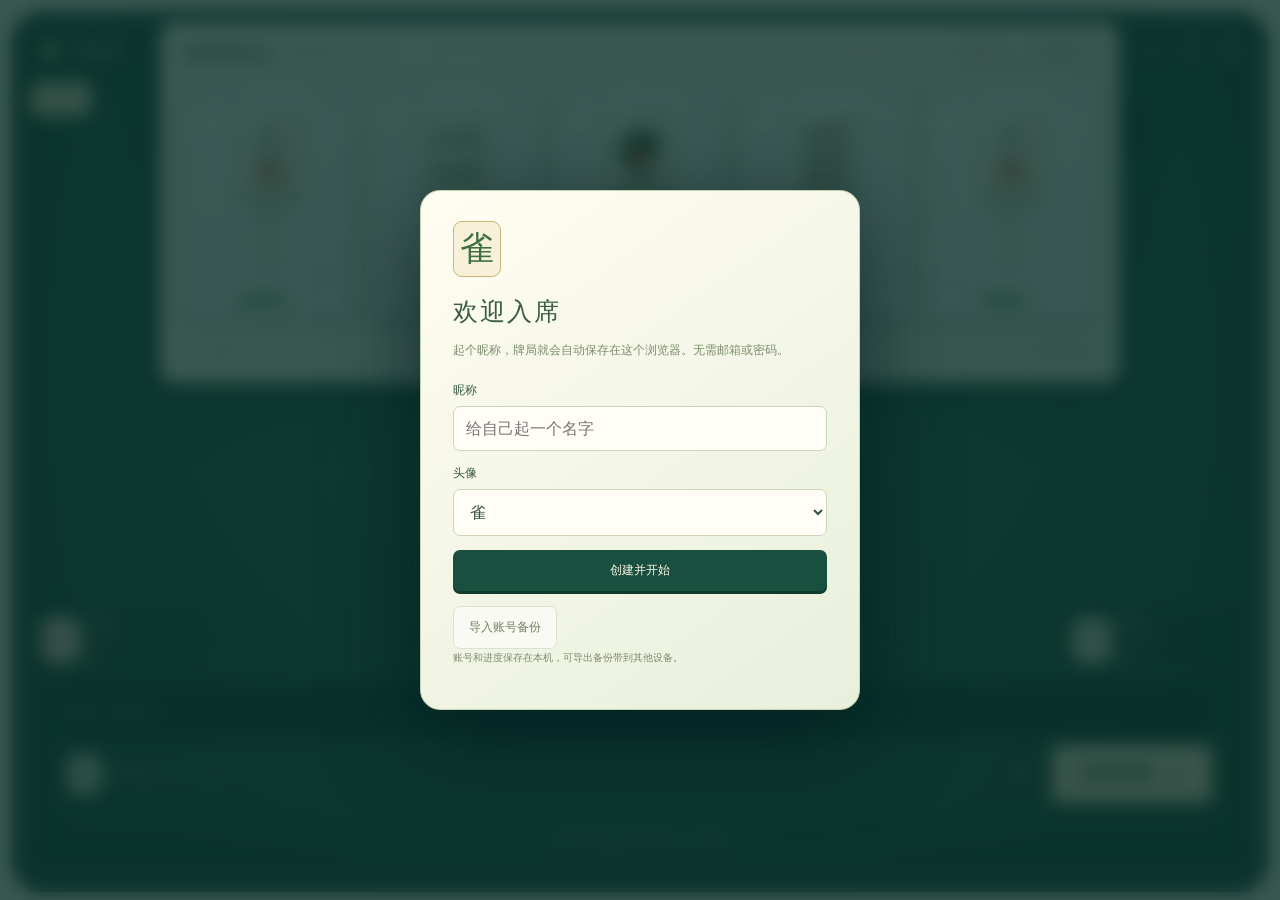
==== commit ce9e161f: "Add files via upload" ====
--- a/index.html
+++ b/index.html
@@ -1,2 +1,2 @@
 <!doctype html>
-<html lang="zh-CN"><head><meta charset="UTF-8"><meta name="theme-color" content="#123f36"><meta name="description" content="雀序：四人麻将自走棋。经营商店、收集多维异色牌、鸣牌做局，在八次对决中构筑你的胜局。"><title>雀序 v0.25.0 · 羁绊整数番本地测试</title><link rel="icon" href="data:image/svg+xml,%3Csvg xmlns='http://www.w3.org/2000/svg' viewBox='0 0 64 64'%3E%3Crect width='64' height='64' rx='14' fill='%23123f36'/%3E%3Ctext x='32' y='46' text-anchor='middle' font-size='40' fill='%23eee5ce'%3E雀%3C/text%3E%3C/svg%3E"><link rel="stylesheet" href="style.css?v=0.25.0"><link rel="stylesheet" href="account.css?v=0.25.0"><link rel="stylesheet" href="tutorial.css?v=0.25.0"><link rel="stylesheet" href="startup.css?v=0.25.0"><link rel="stylesheet" href="shop-reveal.css?v=0.25.0"><link rel="manifest" href="manifest.webmanifest"><link rel="apple-touch-icon" href="icon-192.png"><meta name="viewport" content="width=device-width,initial-scale=1,viewport-fit=cover"><meta name="apple-mobile-web-app-capable" content="yes"></head><body><section id="orientation-gate" hidden role="alert" aria-label="请横屏游玩"><span class="rotate-phone" aria-hidden="true">▯ ↻</span><h1>横屏入席</h1><p>请旋转手机，继续你的牌局</p></section><section id="startup-status" data-state="loading" role="status" aria-live="polite"><div class="startup-card"><h1>雀序</h1><p id="startup-message">正在准备牌桌…</p><div id="startup-help" hidden><div id="startup-local-help" hidden><p>请双击项目目录中的 <strong>启动雀序.cmd</strong>，它会启动服务并打开游戏。</p><p>也可以在项目目录运行 <code>npm start</code>，再打开下面的网址。</p><a href="http://127.0.0.1:4181/quexu-online/">打开本地游戏</a></div><a id="startup-retry" href="">重新加载</a><details id="startup-details" hidden><summary>查看加载详情</summary><pre id="startup-error"></pre></details><small>已有账号与存档会保留，无需清除网站数据。</small></div><noscript><p>请启用浏览器的JavaScript后重新加载。电脑本地游玩请双击“启动雀序.cmd”。</p></noscript></div></section><div id="app"></div><div id="modal-root"></div><div id="toast" role="status" aria-live="polite"></div><script src="boot.js?v=0.25.0" onload="if(!window.__quexuBootStarted){document.getElementById('startup-message').textContent='游戏启动未成功，请更新浏览器或重新下载完整文件。';document.getElementById('startup-help').hidden=false;document.getElementById('startup-status').dataset.state='error';}" onerror="document.getElementById('startup-message').textContent='启动文件未能加载，请确认网页文件完整后重新加载。';document.getElementById('startup-help').hidden=false;document.getElementById('startup-status').dataset.state='error';"></script></body></html>
+<html lang="zh-CN"><head><meta charset="UTF-8"><meta name="theme-color" content="#123f36"><meta name="description" content="雀序：四人麻将自走棋。经营商店、收集多维异色牌、鸣牌做局，在八次对决中构筑你的胜局。"><title>雀序 v0.26.1 · 道具牌本地测试</title><link rel="icon" href="data:image/svg+xml,%3Csvg xmlns='http://www.w3.org/2000/svg' viewBox='0 0 64 64'%3E%3Crect width='64' height='64' rx='14' fill='%23123f36'/%3E%3Ctext x='32' y='46' text-anchor='middle' font-size='40' fill='%23eee5ce'%3E雀%3C/text%3E%3C/svg%3E"><link rel="stylesheet" href="style.css?v=0.26.1"><link rel="stylesheet" href="account.css?v=0.26.1"><link rel="stylesheet" href="tutorial.css?v=0.26.1"><link rel="stylesheet" href="startup.css?v=0.26.1"><link rel="stylesheet" href="shop-reveal.css?v=0.26.1"><link rel="stylesheet" href="tools.css?v=0.26.1"><link rel="manifest" href="manifest.webmanifest"><link rel="apple-touch-icon" href="icon-192.png"><meta name="viewport" content="width=device-width,initial-scale=1,viewport-fit=cover"><meta name="apple-mobile-web-app-capable" content="yes"></head><body><section id="orientation-gate" hidden role="alert" aria-label="请横屏游玩"><span class="rotate-phone" aria-hidden="true">▯ ↻</span><h1>横屏入席</h1><p>请旋转手机，继续你的牌局</p></section><section id="startup-status" data-state="loading" role="status" aria-live="polite"><div class="startup-card"><h1>雀序</h1><p id="startup-message">正在准备牌桌…</p><div id="startup-help" hidden><div id="startup-local-help" hidden><p>请双击项目目录中的 <strong>启动雀序.cmd</strong>，它会启动服务并打开游戏。</p><p>也可以在项目目录运行 <code>npm start</code>，再打开下面的网址。</p><a href="http://127.0.0.1:4181/quexu-online/">打开本地游戏</a></div><a id="startup-retry" href="">重新加载</a><details id="startup-details" hidden><summary>查看加载详情</summary><pre id="startup-error"></pre></details><small>已有账号与存档会保留，无需清除网站数据。</small></div><noscript><p>请启用浏览器的JavaScript后重新加载。电脑本地游玩请双击“启动雀序.cmd”。</p></noscript></div></section><div id="app"></div><div id="modal-root"></div><div id="toast" role="status" aria-live="polite"></div><script src="boot.js?v=0.26.1" onload="if(!window.__quexuBootStarted){document.getElementById('startup-message').textContent='游戏启动未成功，请更新浏览器或重新下载完整文件。';document.getElementById('startup-help').hidden=false;document.getElementById('startup-status').dataset.state='error';}" onerror="document.getElementById('startup-message').textContent='启动文件未能加载，请确认网页文件完整后重新加载。';document.getElementById('startup-help').hidden=false;document.getElementById('startup-status').dataset.state='error';"></script></body></html>
--- a/style.css
+++ b/style.css
@@ -6,16 +6,16 @@
 .table-scene{position:relative;width:100vw;height:100dvh;min-height:400px;overflow:hidden;padding:12px;background:#f0f0e6}.cloth{position:absolute;inset:12px;border:13px solid #133e33;border-radius:30px;background:radial-gradient(ellipse at 48% 41%,#316c56 0,#245b49 42%,#194c3e 80%);box-shadow:0 4px 0 #0d3029,inset 0 0 0 2px #55795b,inset 0 0 55px #07291f66}.cloth:before{content:"";position:absolute;inset:3px;border:1px solid #a6b98430;border-radius:17px;background:repeating-linear-gradient(35deg,transparent 0,transparent 3px,#d2e3b602 3px,#d2e3b602 4px);pointer-events:none}.table-lines{position:absolute;inset:20px;border:1px solid #b3bc7a24;border-radius:5px;pointer-events:none}.table-lines:before,.table-lines:after{content:"";position:absolute;inset:11px;border:1px solid #afb87910;border-radius:5px}.table-lines:after{inset:0;transform:rotate(90deg);opacity:0}.cloth-emblem{position:absolute;top:46%;left:50%;transform:translate(-50%,-50%);font:500px "SimSun",serif;color:#c5d49d04;pointer-events:none}.table-hud{position:absolute;left:34px;right:34px;top:31px;display:flex;justify-content:space-between;align-items:center;z-index:8;pointer-events:none}.table-brand{display:flex;align-items:center;gap:10px;background:none;color:#e6e3c5;padding:0;pointer-events:auto}.table-brand>span{display:grid;place-items:center;border:1px solid #b4bd894a;width:33px;height:38px;border-radius:6px;font:25px "SimSun",serif;box-shadow:inset 0 0 0 3px #173f32}.table-brand>b{font:21px "SimSun",serif;letter-spacing:4px;opacity:.85}.table-toolbar{display:flex;gap:8px;pointer-events:auto}.table-toolbar button{width:32px;height:32px;border:1px solid #bdc59540;background:#143f3299;border-radius:50%;color:#d8ddbb;font-size:17px}.table-toolbar button:hover{background:#3b674d}
 .table-center{position:absolute;top:47%;left:50%;width:134px;height:134px;transform:translate(-50%,-50%);border:2px solid #b4b77d60;border-radius:17px;background:linear-gradient(140deg,#153f34ed,#12382ff2);box-shadow:0 5px 0 #092c25,0 10px 18px #092d2633,inset 0 0 0 6px #284f3b;display:grid;place-items:center;z-index:3;color:#e7e6c2}.round-display{text-align:center;display:flex;align-items:center;flex-direction:column;gap:6px}.center-state{font-size:10px;letter-spacing:2px;color:#bccaa2}.round-display strong{font:35px Georgia,serif;color:#f1e4b7}.round-display strong small{font:11px system-ui,sans-serif;color:#9fb68f}.center-showdown{font-size:9px;letter-spacing:1px;color:#c4c99f}.round-dots{display:flex;gap:5px;margin-top:2px}.round-dots i{width:18px;height:3px;background:#afc19822;border-radius:3px}.round-dots i.on{background:#b8c38e}.center-wind{position:absolute;color:#c5c99c99;font:17px "SimSun",serif}.center-wind.north{top:-27px;transform:rotate(180deg)}.center-wind.south{bottom:-29px}.center-wind.east{right:-28px;transform:rotate(-90deg)}.center-wind.west{left:-28px;transform:rotate(90deg)}
 .edge-hand{position:absolute;z-index:2;display:flex;align-items:flex-end;gap:20px;max-width:60%}.edge-2{top:5%;left:50%;transform:translateX(-50%) rotate(180deg)}.edge-1{top:46%;right:7%;transform:translate(50%,-50%) rotate(-90deg);max-width:34vh}.edge-3{top:46%;left:14%;transform:translate(-50%,-50%) rotate(90deg);max-width:34vh}.hidden-tiles{display:flex;gap:2px;justify-content:center;min-height:32px}.tile-back{display:inline-block;flex-shrink:0;width:clamp(19px,2.05vw,34px);height:clamp(29px,2.9vw,49px);border:1px solid #a9b797;border-radius:4px;background:linear-gradient(100deg,#dfe4cf 0 9%,#47745e 10% 89%,#28553f 90%);box-shadow:0 4px 0 #b9c3a7,inset 0 0 0 3px #dfdfbf33;position:relative}.tile-back:after{content:"";position:absolute;inset:6px;border:1px solid #c4d6ae66;border-radius:2px;background:repeating-linear-gradient(45deg,#c2d2a00a 0 3px,transparent 3px 6px)}.edge-melds{display:flex;gap:10px}.edge-meld{display:flex;gap:2px}.seat-badge{position:absolute;z-index:5;background:transparent;display:flex;align-items:center;gap:9px;padding:0;color:#f3edcc;text-align:left}.seat-name{font-size:12px;letter-spacing:1px;text-shadow:0 1px 2px #133d2d}.seat-name small{display:block;font-size:9px;margin-top:5px;color:#c4cba9;letter-spacing:0}.seat-score{font:20px Georgia,serif;color:#e6ce8d;margin-left:7px}.seat-score small{font:9px sans-serif;margin-left:3px;color:#bdc99e}.seat-2{right:20%;top:11%}.seat-1{right:4%;bottom:25%}.seat-3{left:12%;bottom:25%}
-.wall-info{position:absolute;inset:0;background:none;padding:0;pointer-events:none;z-index:1}.tile-wall{position:absolute;display:flex;align-items:center;gap:2px;padding:2px;pointer-events:auto}.wall-north{top:20%;left:50%;transform:translateX(-50%) rotate(180deg)}.wall-south{bottom:23%;left:50%;transform:translateX(-50%)}.wall-east{right:25%;top:47%;transform:translate(50%,-50%) rotate(-90deg)}.wall-west{left:25%;top:47%;transform:translate(-50%,-50%) rotate(90deg)}.wall-stack{position:relative;display:block;width:clamp(11px,1.32vw,23px);height:clamp(18px,1.85vw,31px);border:1px solid #9caf91;border-radius:3px;background:linear-gradient(100deg,#e0e2c8 0 13%,#46765c 14% 91%,#264f39 92%);box-shadow:0 4px 0 #c5cbb0,0 6px 2px #0c312b99}.wall-stack.double:before{content:"";position:absolute;left:-1px;right:-1px;top:-5px;bottom:3px;border:1px solid #b3c39f;border-radius:3px;background:linear-gradient(100deg,#e4e6cd 0 13%,#548166 14% 91%,#2e5d43 92%);box-shadow:inset 0 0 0 3px #c9d7ae1a}.wall-stack.single{opacity:.95}.wall-count{position:absolute;top:22%;left:50%;transform:translateX(-50%);padding:7px 10px;background:none;color:#c6ceaa80;font-size:10px;letter-spacing:2px;z-index:2}.wall-count:hover{color:#e3e7bf}.dora-row{position:absolute;bottom:20%;left:50%;transform:translateX(-50%);display:flex;align-items:center;gap:5px;background:#113b3066;padding:6px 10px;border-radius:5px;max-width:42%;overflow-x:auto;z-index:3}.dora-row>span:first-child{font:12px "SimSun",serif;color:#cfbb7d}.dora-row .tile-face.mini{width:18px;height:25px;flex-shrink:0}
+.dora-row{position:absolute;bottom:20%;left:50%;transform:translateX(-50%);display:flex;align-items:center;gap:5px;background:#113b3066;padding:6px 10px;border-radius:5px;max-width:42%;overflow-x:auto;z-index:3}.dora-row>span:first-child{font:12px "SimSun",serif;color:#cfbb7d}.dora-row .tile-face.mini{width:18px;height:25px;flex-shrink:0}
 .river-area{position:absolute;z-index:2;width:max-content;max-width:28%;max-height:19%;overflow:auto;scrollbar-width:thin;scrollbar-color:#9bad7833 transparent;padding:3px 3px 7px}.river-area.north{left:50%;top:31%;transform:translate(-50%,-50%) rotate(180deg)}.river-area.south{left:50%;top:64%;transform:translate(-50%,-50%)}.river-area.east{left:65%;top:47%;transform:translate(-50%,-50%) rotate(-90deg)}.river-area.west{left:35%;top:47%;transform:translate(-50%,-50%) rotate(90deg)}.river-grid{display:grid;grid-template-columns:repeat(6,1fr);gap:3px}.river-grid button{padding:0;background:none;line-height:0}.river-grid .tile-face.mini{width:clamp(22px,2.4vw,37px);height:clamp(31px,3.35vw,52px);border-radius:3px;box-shadow:0 3px 0 #a6b598,0 4px 3px #12382b55}.river-grid .tile-face.mini .color-mark{font-size:6px}.river-grid .tile-face.mini .pattern-mark{display:block;font-size:5px;bottom:1px;right:1px;padding:1px}
 .hand-zone{position:absolute;bottom:16px;left:50%;transform:translateX(-50%);width:87%;z-index:12;--tile-size:clamp(39px,calc((85vw - 110px)/var(--hand-count)),78px)}.hand-command-bar{display:flex;align-items:center;justify-content:space-between;gap:10px;padding:0 4px 13px;width:100%;max-width:1220px;margin:auto}.self-info{display:flex;align-items:center;gap:10px;color:#f0edce;font-size:12px}.self-info>.avatar{width:33px;height:36px;font-size:22px}.self-info strong{font-weight:500}.self-score{font:21px Georgia,serif;color:#e6cd88;margin:0 7px}.self-score small{font:9px sans-serif;margin-left:3px;color:#b7c79c}.hand-capacity{font-size:11px;color:#c3cba7}.hand-capacity.over{color:#edb494}.hand-tools{display:flex;gap:8px;align-items:center}.hand-tools>button{background:#123b3066;border:1px solid #c1c99a35;color:#d9dfb8;font-size:11px;border-radius:5px;padding:8px 11px}.hand-tools>.main-action{background:#eee5c8;color:#224a37;border-color:#efe4bb;min-width:126px;box-shadow:0 3px 0 #aaab7d;font-size:13px;padding:10px 17px}.hand-tiles{display:flex;gap:5px;align-items:flex-end;justify-content:center;padding:10px 4px 16px;overflow:auto;scrollbar-width:thin;scrollbar-color:#c3cfa04a transparent;min-height:100px;max-width:100%;margin:auto}.tile-wrap{position:relative;display:inline-flex;flex-direction:column;align-items:center;flex-shrink:0;gap:5px}.tile-button{padding:0;background:none;border-radius:6px;position:relative}.hand-tiles .tile-face{width:var(--tile-size);height:calc(var(--tile-size)*1.4);border-radius:6px}.hand-tiles .tile-caption{display:none}.hand-tiles .tile-detail{bottom:3px;right:3px;opacity:0;transition:opacity .15s}.hand-tiles .tile-wrap:hover .tile-detail,.hand-tiles .tile-wrap:focus-within .tile-detail{opacity:1}.hand-tiles .color-mark{font-size:9px;left:5px;top:3px}.hand-tiles .pattern-mark{font-size:9px;padding:2px 4px;bottom:3px;right:3px}.hand-empty{color:#c2cda090;font-size:13px;letter-spacing:3px;min-height:105px;display:grid;place-items:center;width:100%}.melds{display:flex;gap:10px;padding-left:16px;margin-left:10px;border-left:1px solid #bdc39555;align-items:flex-end}.meld-group{display:flex;gap:3px;position:relative}.meld-group:after{content:attr(data-kind);position:absolute;top:-18px;left:2px;color:#d6c58c;font-size:10px}.melds .tile-face{width:calc(var(--tile-size)*.8);height:calc(var(--tile-size)*1.13)}.discard-hint{position:absolute;bottom:-8px;left:50%;transform:translateX(-50%);color:#ebbc9e;font-size:10px;white-space:nowrap}
 .trait-dock{position:absolute;left:30px;top:19%;width:145px;max-height:53%;z-index:9;display:flex;flex-direction:column;gap:7px}.trait-dock-heading{display:flex;align-items:center;justify-content:space-between;color:#bfc9a6;font-size:11px;letter-spacing:3px;padding:0 6px}.trait-dock-heading button{padding:0;background:none;color:#d6d8ad;font-size:14px}.trait-list{display:flex;flex-direction:column;gap:5px;overflow-y:auto;scrollbar-width:none;padding:2px}.trait-chip{width:100%;display:flex;align-items:center;gap:7px;background:#123c2fd9;border:1px solid #a0b27c2b;border-radius:7px;color:#bfcba6;padding:8px 7px;text-align:left;backdrop-filter:blur(8px);flex-shrink:0}.trait-chip.active{border-color:#b7c48677;color:#e5e9bb;background:#244f38ee}.trait-icon{font-size:17px;width:23px;flex-shrink:0;color:#c9cc97;text-align:center}.trait-label{flex:1;font-size:11px;white-space:nowrap}.trait-bars{display:flex;gap:3px;margin-top:6px}.trait-bars i{height:3px;width:15px;background:#c1cda025;border-radius:2px}.trait-bars i.on{background:#b9ca84}.trait-count{font:14px Georgia,serif;color:#d8dfb4}.trait-count small{font:9px system-ui;color:#94ad86}.trait-more{background:#103c2fd9;border-radius:5px;font-size:9px;color:#a9bd90;padding:7px 0}.special-traits{display:flex;flex-direction:column;gap:4px;margin-top:4px;padding-top:8px;border-top:1px solid #b1c18d2b}.special-chip{display:flex;align-items:center;gap:8px;background:none;color:#b8c79e;font-size:10px;padding:4px 6px}.special-chip>span{display:grid;place-items:center;width:20px;height:21px;border:1px solid #b8c79c33;border-radius:4px;color:#c9ae6f}.special-chip b{margin-left:auto;font-weight:400;color:#8da77f;font-size:10px}.special-chip.active{color:#e0d39c}.special-chip.active b{color:#dfc47e}
 .shop-overlay{position:absolute;top:22px;left:50%;transform:translateX(-50%);width:min(990px,75vw);z-index:20;border:1px solid #d9ddc7;border-radius:14px;background:linear-gradient(140deg,#fffef4fa,#e8edddfa);box-shadow:0 16px 55px #092c2770;padding:16px 22px 13px;backdrop-filter:blur(15px)}.shop-topline{display:flex;align-items:center;gap:20px;margin-bottom:13px}.shop-title{display:flex;align-items:center;gap:13px;margin-right:auto}.shop-title>b{font:21px "SimSun",serif;letter-spacing:2px}.shop-title>span{font-size:10px;color:#8a987b}.shop-wallet{font:23px Georgia,serif;color:#a38343}.shop-wallet small{font:11px system-ui}.shop-toggle{background:none;color:#70865d;font-size:11px;padding:7px 0 7px 12px;border-left:1px solid #cdd6bd}.offers{display:grid;grid-template-columns:repeat(5,minmax(0,1fr));gap:12px}.offer{display:flex;flex-direction:column;align-items:center;gap:7px;background:#fffef5;border:1px solid #d3dcc4;border-radius:9px;padding:10px 8px 0;text-align:center;min-width:0;min-height:217px;overflow:hidden;box-shadow:0 3px 0 #b7c4a1;position:relative}.offer:hover:not(:disabled){border-color:#90a976;box-shadow:0 3px 0 #90a976,0 4px 15px #698d3e25;transform:translateY(-2px)}.offer-source{font-size:8px;letter-spacing:2px;color:#9aa98c}.offer .tile-face.large{width:64px;height:89px;margin:1px 0 6px}.offer-name{font-size:15px;color:#315c40;font-weight:500}.offer-tags{display:flex;justify-content:center;flex-wrap:wrap;gap:3px;min-height:25px;align-content:flex-start}.offer-tags i{font-style:normal;font-size:8px;color:#82956c;background:#edf2e2;padding:2px 4px;border-radius:3px}.offer-price{display:block;margin-top:auto;width:calc(100% + 16px);background:#f2eddb;border-top:1px solid #e6dfc2;padding:8px 0;color:#9e8042;font-size:12px}.offer-price.free{background:#e9efdb;color:#65884a}.offer.sold{background:#e4e9dace;box-shadow:none;border:1px dashed #c7d2b6;justify-content:center;color:#a3b196;font-size:9px}.sold-symbol{font:40px "SimSun",serif;opacity:.6}.shop-footer{display:flex;align-items:center;justify-content:space-between;gap:16px;margin-top:13px;font-size:10px;color:#7e9269}.upgrade-btn{border:1px solid #c9bb8c;background:#f2ebd6;color:#8a7542;border-radius:5px;padding:8px 23px;font-size:11px}.shop-info{background:none;color:#7e9269;font-size:10px;padding:4px 0}.shop-peek{position:absolute;top:23px;left:50%;transform:translateX(-50%);z-index:20;background:#f3efdde8;box-shadow:0 3px 0 #afba97,0 5px 20px #082e294d;border:1px solid #d6dcc2;border-radius:0 0 9px 9px;padding:11px 24px;color:#365c40;font-size:12px}.shop-peek>span{color:#9f8243;margin:0 15px;font-size:12px}
 .catalog-grid{display:grid;grid-template-columns:1fr 1fr;gap:12px;margin:16px 0 24px}.catalog-entry{display:flex;align-items:flex-start;gap:12px;border:1px solid #dce4ce;border-radius:8px;background:#f4f7ec;padding:15px}.catalog-icon{font-size:26px;color:#869c68;min-width:27px}.catalog-entry h3{margin:0;font-size:13px;font-weight:500;display:flex;align-items:center;gap:14px;color:#496f3b}.catalog-entry h3 small{font-size:9px;color:#9ca98b;font-weight:400}.catalog-entry p{font-size:11px;line-height:1.9;color:#7c8e6c;margin:7px 0}.catalog-origin{font-size:9px;color:#a9ae96}.pool-stats{display:grid;grid-template-columns:1fr 1fr;gap:15px;margin:20px 0 25px}.pool-stats>div{display:flex;flex-direction:column;gap:10px;padding:17px;border:1px solid #dbe4ce;border-radius:9px;background:#f2f6e8}.pool-stats small{font-size:11px;color:#879a73}.pool-stats strong{font:38px Georgia,serif;color:#567843}.pool-stats span{font-size:9px;color:#98a786}.modal .tile-wrap{margin-bottom:4px}
-@media(max-width:1100px){.table-scene{padding:8px}.cloth{inset:8px;border-width:10px;border-radius:23px}.table-hud{left:27px;right:27px;top:26px}.table-brand>b{font-size:17px}.trait-dock{left:22px;width:125px;top:22%;max-height:48%}.trait-label{font-size:10px}.trait-icon{width:18px;font-size:15px}.trait-chip{gap:5px;padding:7px 5px}.trait-bars i{width:12px}.edge-3{left:17%}.seat-3{left:16%}.seat-2{right:13%;top:11%}.wall-west{left:27%}.wall-east{right:24%}.river-area.west{left:36%}.river-area.east{left:65%}.table-center{width:112px;height:112px}.round-display strong{font-size:30px}.center-state{font-size:9px}.center-showdown{font-size:8px}.shop-overlay{width:78vw;padding:13px 16px 10px;top:18px}.offers{gap:9px}.offer{min-height:194px;gap:6px}.offer .tile-face.large{width:54px;height:75px}.shop-title>b{font-size:18px}.shop-title>span{font-size:9px}.offer-tags i{font-size:7px}.hand-zone{bottom:14px;width:88%}.hand-command-bar{padding-bottom:8px}.hand-tools{gap:6px}.hand-tools>button{font-size:10px;padding:7px 9px}.hand-tools>.main-action{font-size:12px;padding:9px 12px;min-width:110px}}
-@media(max-height:700px) and (min-width:701px){.hand-zone{--tile-size:clamp(35px,calc((80vw - 100px)/var(--hand-count)),61px);bottom:6px}.hand-tiles{min-height:65px;padding:8px 4px 12px}.hand-command-bar{padding-bottom:4px}.hand-tools>button{padding:6px 9px}.hand-tools>.main-action{padding:7px 12px}.self-info .avatar{width:28px;height:31px;font-size:19px}.table-center{width:94px;height:94px}.round-display{gap:4px}.round-display strong{font-size:24px}.center-state{font-size:8px}.center-showdown{font-size:7px}.center-wind{font-size:14px}.river-grid .tile-face.mini{width:22px;height:31px}.edge-2{top:4%}.edge-1,.edge-3{max-width:37vh}.tile-back{width:22px;height:31px}.seat-2{top:9%}.seat-1,.seat-3{bottom:27%}.seat-badge .avatar{width:28px;height:31px;font-size:20px}.seat-name{font-size:10px}.seat-score{font-size:16px}.seat-name small{font-size:8px}.shop-overlay{top:15px;padding:11px 16px 8px;width:min(820px,76vw)}.shop-topline{margin-bottom:9px}.shop-title>b{font-size:18px}.offer{min-height:168px;gap:4px;padding-top:7px}.offer .tile-face.large{width:46px;height:64px;margin-bottom:4px}.offer-name{font-size:13px}.offer-tags{min-height:21px}.offer-price{padding:6px 0;font-size:10px}.shop-footer{margin-top:10px}.upgrade-btn{padding:6px 20px}.trait-dock{top:20%;max-height:49%;width:125px}.trait-chip{padding:6px 5px}.trait-bars{margin-top:4px}.special-chip{padding:2px 5px}.trait-dock-heading{font-size:9px}.wall-count{font-size:8px}}
-@media(max-width:700px){.table-scene{min-height:360px}.cloth{inset:5px;border-width:8px;border-radius:19px}.table-lines{inset:12px}.table-hud{top:21px;left:21px;right:21px}.table-brand>b{display:none}.table-brand>span{width:27px;height:30px;font-size:21px}.table-toolbar{gap:5px}.table-toolbar button{width:26px;height:26px;font-size:14px}.table-center{width:85px;height:85px;border-radius:13px;top:45%}.round-display{gap:3px}.round-display strong{font-size:23px}.center-state{font-size:7px;letter-spacing:1px}.center-showdown{font-size:7px;letter-spacing:0}.round-dots{gap:3px;margin-top:1px}.round-dots i{width:12px;height:2px}.center-wind{font-size:13px}.center-wind.north{top:-22px}.center-wind.south{bottom:-23px}.center-wind.east{right:-21px}.center-wind.west{left:-21px}.edge-2{top:11%;max-width:71%}.edge-1{right:7%;top:45%;max-width:44vh}.edge-3{left:9%;top:45%;max-width:44vh}.tile-back{width:17px;height:25px;border-radius:2px;box-shadow:0 3px 0 #b9c3a7;flex-shrink:1;min-width:11px}.tile-back:after{inset:4px}.hidden-tiles{gap:1px;min-height:25px}.edge-melds{gap:5px}.edge-melds .tile-face.mini{width:15px;height:21px}.edge-hand{gap:7px}.seat-badge{gap:5px}.seat-badge .avatar{width:25px;height:28px;font-size:18px;border-radius:5px}.seat-2{top:17%;right:12%}.seat-1{bottom:25%;right:6%}.seat-3{bottom:25%;left:6%}.seat-name{font-size:9px}.seat-name small{font-size:7px;margin-top:3px}.seat-score{font-size:13px;margin-left:1px}.seat-score small{display:none}.wall-north{top:25%}.wall-south{bottom:27%}.wall-west{left:17%;top:45%}.wall-east{right:17%;top:45%}.wall-stack{width:8px;height:13px;border-radius:2px}.tile-wall{gap:1px}.wall-stack.double:before{top:-3px;bottom:2px}.wall-count{top:26%;font-size:7px;letter-spacing:0;padding:6px 0}.river-area{max-height:17%;max-width:48%;padding:2px 2px 5px}.river-area.north{top:33%}.river-area.south{top:60%}.river-area.east{left:77%;top:45%}.river-area.west{left:23%;top:45%}.river-grid{gap:2px}.river-grid .tile-face.mini{width:17px;height:24px;border-radius:2px;box-shadow:0 2px 0 #a6b598}.river-grid .tile-face.mini .color-mark{font-size:4px}.river-grid .tile-face.mini .pattern-mark{font-size:4px;padding:0 1px;bottom:1px}.dora-row{bottom:22%;max-width:38%;padding:4px 6px;gap:3px}.dora-row .tile-face.mini{width:15px;height:21px}.trait-dock{left:17px;top:7%;width:110px;max-height:25%;gap:4px;z-index:10}.trait-dock-heading{font-size:8px;padding:0 4px}.trait-dock-heading button{font-size:12px}.trait-chip{border-radius:5px;padding:5px 4px;gap:4px}.trait-label{font-size:9px}.trait-icon{font-size:12px;width:14px}.trait-bars{gap:2px;margin-top:3px}.trait-bars i{height:2px;width:11px}.trait-count{font-size:11px}.trait-count small{font-size:7px}.trait-list{gap:3px}.trait-more{font-size:8px;padding:4px 0}.special-traits{display:none}.hand-zone{width:96%;bottom:10px;--tile-size:clamp(28px,calc((94vw - 50px)/var(--hand-count)),58px)}.hand-command-bar{padding:0 8px 6px;gap:6px}.self-info{gap:5px}.self-info>.avatar{width:25px;height:28px;font-size:18px;border-radius:5px}.self-info>strong{display:none}.self-score{font-size:17px;margin:0 2px}.self-score small{font-size:7px}.hand-capacity{font-size:8px;max-width:80px}.hand-tools{gap:4px}.hand-tools>button{font-size:9px;padding:6px 6px}.hand-tools>.main-action{font-size:10px;padding:8px 8px;min-width:86px;gap:5px}.hand-tiles{gap:3px;min-height:85px;padding:9px 7px 13px;justify-content:safe center}.hand-empty{min-height:84px;font-size:10px;letter-spacing:1px}.hand-tiles .tile-face{border-radius:4px}.hand-tiles .color-mark{font-size:6px;left:2px;top:2px}.hand-tiles .pattern-mark{font-size:6px;bottom:2px;right:1px;padding:1px 2px}.melds{gap:5px;padding-left:7px;margin-left:3px}.meld-group{gap:2px}.meld-group:after{font-size:8px;top:-14px}.discard-hint{font-size:8px;bottom:-7px}.shop-overlay{width:calc(100% - 26px);top:58px;padding:12px 10px 10px;border-radius:10px}.shop-title{gap:7px}.shop-title>b{font-size:17px;letter-spacing:1px}.shop-title>span{font-size:8px;max-width:77px}.shop-topline{gap:10px;margin-bottom:10px}.shop-wallet{font-size:18px}.shop-wallet small{font-size:8px}.shop-toggle{font-size:9px;padding:4px 0 4px 8px;white-space:nowrap}.offers{gap:5px}.offer{padding:8px 3px 0;min-height:161px;gap:6px;border-radius:6px}.offer .tile-face.large{width:41px;height:58px;margin:0 0 4px}.offer-source{font-size:6px;letter-spacing:1px}.offer-name{font-size:11px}.offer-tags{gap:2px;min-height:31px}.offer-tags i{font-size:6px;padding:1px 2px}.offer-price{font-size:8px;padding:6px 0;width:calc(100% + 6px)}.offer.sold{font-size:7px}.sold-symbol{font-size:28px}.shop-footer{gap:8px;font-size:8px;margin-top:9px}.upgrade-btn{padding:7px 13px;font-size:9px}.shop-info{font-size:8px}.shop-peek{top:17px;left:44%;padding:9px 10px;font-size:10px}.shop-peek>span{margin:0 6px;font-size:9px}.modal-backdrop{padding:12px!important}.modal{padding:24px 18px!important;max-height:92dvh!important}.modal-title{font-size:23px!important}.showcase-layout{grid-template-columns:1fr!important}.score-preview{padding:14px!important}.score-preview .big{font-size:30px!important;margin:7px 0!important}.score-line{display:inline-flex!important;margin-right:16px;gap:12px}.draft-grid{grid-template-columns:1fr!important}.draft-card{padding:14px!important}.draft-card .pack-symbol{width:45px!important;height:55px!important;font-size:30px!important;margin-bottom:8px!important}.draft-card h3{font-size:18px!important}.draft-card p{min-height:0!important}.draft-sample{display:none!important}.draft-grid{gap:9px!important}.draft-card .draft-stat{margin:4px 0!important}.draft-card .draft-pick{margin-top:6px!important;padding:7px!important}.result-row{grid-template-columns:50px 1fr 48px!important;padding:10px!important;gap:8px!important}.result-name{font-size:10px!important}.result-gain{font-size:20px!important}.result-formula{font-size:8px!important}.result-tiles .tile-face.mini{width:19px!important;height:27px!important}.result-tiles{gap:3px!important}.modal-actions{gap:8px!important;flex-wrap:wrap}.modal-actions .primary{padding:11px 15px!important}.settings-grid{gap:10px!important}.catalog-grid{grid-template-columns:1fr}.catalog-entry{padding:12px}.catalog-entry h3{font-size:12px}.catalog-entry p{font-size:10px}.pool-stats{gap:10px}.pool-stats>div{padding:13px}.pool-stats strong{font-size:30px}}
-@media(max-height:500px) and (min-width:701px){.table-scene{min-height:310px}.shop-overlay{width:min(700px,72vw);padding:8px 13px;top:10px}.offer{min-height:139px;gap:3px;padding-top:5px}.offer .tile-face.large{width:36px;height:50px;margin:0 0 2px}.offer-source{font-size:7px}.offer-tags{min-height:18px}.offer-tags i{font-size:6px;padding:1px 3px}.offer-price{padding:5px 0;font-size:9px}.shop-title>b{font-size:16px}.shop-topline{margin-bottom:7px}.shop-footer{margin-top:7px}.shop-wallet{font-size:19px}.upgrade-btn{padding:5px 15px}.hand-zone{--tile-size:clamp(30px,calc((79vw - 100px)/var(--hand-count)),43px);bottom:5px}.hand-tiles{min-height:55px;padding:7px 4px 10px}.hand-command-bar{max-width:820px;padding-bottom:0}.hand-tools>button{padding:4px 8px;font-size:9px}.hand-tools>.main-action{padding:6px 10px;font-size:10px}.self-info>.avatar{width:24px;height:27px;font-size:17px}.self-score{font-size:17px}.hand-capacity{font-size:9px}.table-center{width:76px;height:76px;top:45%}.round-display strong{font-size:20px}.center-showdown{font-size:6px}.center-state{font-size:7px}.round-dots i{width:12px;height:2px}.center-wind{font-size:12px}.center-wind.north{top:-21px}.center-wind.south{bottom:-22px}.center-wind.east{right:-22px}.center-wind.west{left:-22px}.river-grid .tile-face.mini{width:17px;height:24px}.river-area{max-height:19%}.river-area.north{top:30%}.river-area.south{top:61%}.river-area.east,.river-area.west{top:45%}.wall-stack{width:11px;height:16px}.wall-north{top:18%}.wall-south{bottom:24%}.wall-count{top:20%}.edge-2{top:3%}.tile-back{width:18px;height:26px}.seat-2{top:8%;right:14%}.seat-1,.seat-3{bottom:26%}.trait-dock{max-height:49%;width:112px;left:24px}.trait-chip{padding:4px 5px}.trait-label{font-size:9px}.trait-icon{font-size:13px;width:17px}.trait-count{font-size:11px}.trait-count small{font-size:8px}.trait-bars i{width:11px;height:2px}.special-traits{display:none}.trait-dock-heading{font-size:9px}.table-hud{top:24px}.table-brand>b{font-size:17px}.table-toolbar button{width:27px;height:27px;font-size:14px}.table-brand>span{width:26px;height:30px;font-size:20px}}
+@media(max-width:1100px){.table-scene{padding:8px}.cloth{inset:8px;border-width:10px;border-radius:23px}.table-hud{left:27px;right:27px;top:26px}.table-brand>b{font-size:17px}.trait-dock{left:22px;width:125px;top:22%;max-height:48%}.trait-label{font-size:10px}.trait-icon{width:18px;font-size:15px}.trait-chip{gap:5px;padding:7px 5px}.trait-bars i{width:12px}.edge-3{left:17%}.seat-3{left:16%}.seat-2{right:13%;top:11%}.river-area.west{left:36%}.river-area.east{left:65%}.table-center{width:112px;height:112px}.round-display strong{font-size:30px}.center-state{font-size:9px}.center-showdown{font-size:8px}.shop-overlay{width:78vw;padding:13px 16px 10px;top:18px}.offers{gap:9px}.offer{min-height:194px;gap:6px}.offer .tile-face.large{width:54px;height:75px}.shop-title>b{font-size:18px}.shop-title>span{font-size:9px}.offer-tags i{font-size:7px}.hand-zone{bottom:14px;width:88%}.hand-command-bar{padding-bottom:8px}.hand-tools{gap:6px}.hand-tools>button{font-size:10px;padding:7px 9px}.hand-tools>.main-action{font-size:12px;padding:9px 12px;min-width:110px}}
+@media(max-height:700px) and (min-width:701px){.hand-zone{--tile-size:clamp(35px,calc((80vw - 100px)/var(--hand-count)),61px);bottom:6px}.hand-tiles{min-height:65px;padding:8px 4px 12px}.hand-command-bar{padding-bottom:4px}.hand-tools>button{padding:6px 9px}.hand-tools>.main-action{padding:7px 12px}.self-info .avatar{width:28px;height:31px;font-size:19px}.table-center{width:94px;height:94px}.round-display{gap:4px}.round-display strong{font-size:24px}.center-state{font-size:8px}.center-showdown{font-size:7px}.center-wind{font-size:14px}.river-grid .tile-face.mini{width:22px;height:31px}.edge-2{top:4%}.edge-1,.edge-3{max-width:37vh}.tile-back{width:22px;height:31px}.seat-2{top:9%}.seat-1,.seat-3{bottom:27%}.seat-badge .avatar{width:28px;height:31px;font-size:20px}.seat-name{font-size:10px}.seat-score{font-size:16px}.seat-name small{font-size:8px}.shop-overlay{top:15px;padding:11px 16px 8px;width:min(820px,76vw)}.shop-topline{margin-bottom:9px}.shop-title>b{font-size:18px}.offer{min-height:168px;gap:4px;padding-top:7px}.offer .tile-face.large{width:46px;height:64px;margin-bottom:4px}.offer-name{font-size:13px}.offer-tags{min-height:21px}.offer-price{padding:6px 0;font-size:10px}.shop-footer{margin-top:10px}.upgrade-btn{padding:6px 20px}.trait-dock{top:20%;max-height:49%;width:125px}.trait-chip{padding:6px 5px}.trait-bars{margin-top:4px}.special-chip{padding:2px 5px}.trait-dock-heading{font-size:9px}}
+@media(max-width:700px){.table-scene{min-height:360px}.cloth{inset:5px;border-width:8px;border-radius:19px}.table-lines{inset:12px}.table-hud{top:21px;left:21px;right:21px}.table-brand>b{display:none}.table-brand>span{width:27px;height:30px;font-size:21px}.table-toolbar{gap:5px}.table-toolbar button{width:26px;height:26px;font-size:14px}.table-center{width:85px;height:85px;border-radius:13px;top:45%}.round-display{gap:3px}.round-display strong{font-size:23px}.center-state{font-size:7px;letter-spacing:1px}.center-showdown{font-size:7px;letter-spacing:0}.round-dots{gap:3px;margin-top:1px}.round-dots i{width:12px;height:2px}.center-wind{font-size:13px}.center-wind.north{top:-22px}.center-wind.south{bottom:-23px}.center-wind.east{right:-21px}.center-wind.west{left:-21px}.edge-2{top:11%;max-width:71%}.edge-1{right:7%;top:45%;max-width:44vh}.edge-3{left:9%;top:45%;max-width:44vh}.tile-back{width:17px;height:25px;border-radius:2px;box-shadow:0 3px 0 #b9c3a7;flex-shrink:1;min-width:11px}.tile-back:after{inset:4px}.hidden-tiles{gap:1px;min-height:25px}.edge-melds{gap:5px}.edge-melds .tile-face.mini{width:15px;height:21px}.edge-hand{gap:7px}.seat-badge{gap:5px}.seat-badge .avatar{width:25px;height:28px;font-size:18px;border-radius:5px}.seat-2{top:17%;right:12%}.seat-1{bottom:25%;right:6%}.seat-3{bottom:25%;left:6%}.seat-name{font-size:9px}.seat-name small{font-size:7px;margin-top:3px}.seat-score{font-size:13px;margin-left:1px}.seat-score small{display:none}.river-area{max-height:17%;max-width:48%;padding:2px 2px 5px}.river-area.north{top:33%}.river-area.south{top:60%}.river-area.east{left:77%;top:45%}.river-area.west{left:23%;top:45%}.river-grid{gap:2px}.river-grid .tile-face.mini{width:17px;height:24px;border-radius:2px;box-shadow:0 2px 0 #a6b598}.river-grid .tile-face.mini .color-mark{font-size:4px}.river-grid .tile-face.mini .pattern-mark{font-size:4px;padding:0 1px;bottom:1px}.dora-row{bottom:22%;max-width:38%;padding:4px 6px;gap:3px}.dora-row .tile-face.mini{width:15px;height:21px}.trait-dock{left:17px;top:7%;width:110px;max-height:25%;gap:4px;z-index:10}.trait-dock-heading{font-size:8px;padding:0 4px}.trait-dock-heading button{font-size:12px}.trait-chip{border-radius:5px;padding:5px 4px;gap:4px}.trait-label{font-size:9px}.trait-icon{font-size:12px;width:14px}.trait-bars{gap:2px;margin-top:3px}.trait-bars i{height:2px;width:11px}.trait-count{font-size:11px}.trait-count small{font-size:7px}.trait-list{gap:3px}.trait-more{font-size:8px;padding:4px 0}.special-traits{display:none}.hand-zone{width:96%;bottom:10px;--tile-size:clamp(28px,calc((94vw - 50px)/var(--hand-count)),58px)}.hand-command-bar{padding:0 8px 6px;gap:6px}.self-info{gap:5px}.self-info>.avatar{width:25px;height:28px;font-size:18px;border-radius:5px}.self-info>strong{display:none}.self-score{font-size:17px;margin:0 2px}.self-score small{font-size:7px}.hand-capacity{font-size:8px;max-width:80px}.hand-tools{gap:4px}.hand-tools>button{font-size:9px;padding:6px 6px}.hand-tools>.main-action{font-size:10px;padding:8px 8px;min-width:86px;gap:5px}.hand-tiles{gap:3px;min-height:85px;padding:9px 7px 13px;justify-content:safe center}.hand-empty{min-height:84px;font-size:10px;letter-spacing:1px}.hand-tiles .tile-face{border-radius:4px}.hand-tiles .color-mark{font-size:6px;left:2px;top:2px}.hand-tiles .pattern-mark{font-size:6px;bottom:2px;right:1px;padding:1px 2px}.melds{gap:5px;padding-left:7px;margin-left:3px}.meld-group{gap:2px}.meld-group:after{font-size:8px;top:-14px}.discard-hint{font-size:8px;bottom:-7px}.shop-overlay{width:calc(100% - 26px);top:58px;padding:12px 10px 10px;border-radius:10px}.shop-title{gap:7px}.shop-title>b{font-size:17px;letter-spacing:1px}.shop-title>span{font-size:8px;max-width:77px}.shop-topline{gap:10px;margin-bottom:10px}.shop-wallet{font-size:18px}.shop-wallet small{font-size:8px}.shop-toggle{font-size:9px;padding:4px 0 4px 8px;white-space:nowrap}.offers{gap:5px}.offer{padding:8px 3px 0;min-height:161px;gap:6px;border-radius:6px}.offer .tile-face.large{width:41px;height:58px;margin:0 0 4px}.offer-source{font-size:6px;letter-spacing:1px}.offer-name{font-size:11px}.offer-tags{gap:2px;min-height:31px}.offer-tags i{font-size:6px;padding:1px 2px}.offer-price{font-size:8px;padding:6px 0;width:calc(100% + 6px)}.offer.sold{font-size:7px}.sold-symbol{font-size:28px}.shop-footer{gap:8px;font-size:8px;margin-top:9px}.upgrade-btn{padding:7px 13px;font-size:9px}.shop-info{font-size:8px}.shop-peek{top:17px;left:44%;padding:9px 10px;font-size:10px}.shop-peek>span{margin:0 6px;font-size:9px}.modal-backdrop{padding:12px!important}.modal{padding:24px 18px!important;max-height:92dvh!important}.modal-title{font-size:23px!important}.showcase-layout{grid-template-columns:1fr!important}.score-preview{padding:14px!important}.score-preview .big{font-size:30px!important;margin:7px 0!important}.score-line{display:inline-flex!important;margin-right:16px;gap:12px}.draft-grid{grid-template-columns:1fr!important}.draft-card{padding:14px!important}.draft-card .pack-symbol{width:45px!important;height:55px!important;font-size:30px!important;margin-bottom:8px!important}.draft-card h3{font-size:18px!important}.draft-card p{min-height:0!important}.draft-sample{display:none!important}.draft-grid{gap:9px!important}.draft-card .draft-stat{margin:4px 0!important}.draft-card .draft-pick{margin-top:6px!important;padding:7px!important}.result-row{grid-template-columns:50px 1fr 48px!important;padding:10px!important;gap:8px!important}.result-name{font-size:10px!important}.result-gain{font-size:20px!important}.result-formula{font-size:8px!important}.result-tiles .tile-face.mini{width:19px!important;height:27px!important}.result-tiles{gap:3px!important}.modal-actions{gap:8px!important;flex-wrap:wrap}.modal-actions .primary{padding:11px 15px!important}.settings-grid{gap:10px!important}.catalog-grid{grid-template-columns:1fr}.catalog-entry{padding:12px}.catalog-entry h3{font-size:12px}.catalog-entry p{font-size:10px}.pool-stats{gap:10px}.pool-stats>div{padding:13px}.pool-stats strong{font-size:30px}}
+@media(max-height:500px) and (min-width:701px){.table-scene{min-height:310px}.shop-overlay{width:min(700px,72vw);padding:8px 13px;top:10px}.offer{min-height:139px;gap:3px;padding-top:5px}.offer .tile-face.large{width:36px;height:50px;margin:0 0 2px}.offer-source{font-size:7px}.offer-tags{min-height:18px}.offer-tags i{font-size:6px;padding:1px 3px}.offer-price{padding:5px 0;font-size:9px}.shop-title>b{font-size:16px}.shop-topline{margin-bottom:7px}.shop-footer{margin-top:7px}.shop-wallet{font-size:19px}.upgrade-btn{padding:5px 15px}.hand-zone{--tile-size:clamp(30px,calc((79vw - 100px)/var(--hand-count)),43px);bottom:5px}.hand-tiles{min-height:55px;padding:7px 4px 10px}.hand-command-bar{max-width:820px;padding-bottom:0}.hand-tools>button{padding:4px 8px;font-size:9px}.hand-tools>.main-action{padding:6px 10px;font-size:10px}.self-info>.avatar{width:24px;height:27px;font-size:17px}.self-score{font-size:17px}.hand-capacity{font-size:9px}.table-center{width:76px;height:76px;top:45%}.round-display strong{font-size:20px}.center-showdown{font-size:6px}.center-state{font-size:7px}.round-dots i{width:12px;height:2px}.center-wind{font-size:12px}.center-wind.north{top:-21px}.center-wind.south{bottom:-22px}.center-wind.east{right:-22px}.center-wind.west{left:-22px}.river-grid .tile-face.mini{width:17px;height:24px}.river-area{max-height:19%}.river-area.north{top:30%}.river-area.south{top:61%}.river-area.east,.river-area.west{top:45%}.edge-2{top:3%}.tile-back{width:18px;height:26px}.seat-2{top:8%;right:14%}.seat-1,.seat-3{bottom:26%}.trait-dock{max-height:49%;width:112px;left:24px}.trait-chip{padding:4px 5px}.trait-label{font-size:9px}.trait-icon{font-size:13px;width:17px}.trait-count{font-size:11px}.trait-count small{font-size:8px}.trait-bars i{width:11px;height:2px}.special-traits{display:none}.trait-dock-heading{font-size:9px}.table-hud{top:24px}.table-brand>b{font-size:17px}.table-toolbar button{width:27px;height:27px;font-size:14px}.table-brand>span{width:26px;height:30px;font-size:20px}}
 .edge-1,.edge-3{max-width:none;width:max-content}.edge-1 .tile-back,.edge-3 .tile-back{width:clamp(10px,calc((48vh - 14px)/var(--opponent-count) - 2px),31px)}.seat-3{left:5%;bottom:25%}.seat-3 .seat-score{position:absolute;left:48px;top:46px;margin:0}#toast{bottom:clamp(145px,22vh,220px);max-width:min(420px,85vw);font-size:11px;background:#123f33ed;border:1px solid #b9c38a55;box-shadow:0 5px 20px #05291e33;pointer-events:none}.hand-capacity{white-space:nowrap}.catalog-origin{display:inline-block;text-decoration:none}.river-grid button:focus-visible{outline-offset:2px}
 @media(max-width:700px){.seat-3{left:5%;bottom:25%}.seat-3 .seat-score{left:0;top:35px}.hand-zone{--tile-size:clamp(22px,calc((94vw - 50px)/var(--hand-count)),58px)}.trait-dock{top:18%;width:96px;max-height:20%}#toast{bottom:24%;font-size:10px;padding:9px 13px}.hand-capacity{white-space:normal}}
 @media(max-height:500px) and (min-width:701px){.seat-3{bottom:26%}.seat-badge .seat-score{display:none}#toast{bottom:29%;font-size:10px;padding:8px 14px}}
@@ -147,3 +147,85 @@
 /* Contain expanding impact rings so they never enlarge the scoring viewport. */
 .score-focus .score-particles{overflow:hidden;border-radius:12px}
 .meld-group,.preparation-banner{animation:none}.meld-group.is-new-meld{animation:meld-arrange .28s ease-out both}.preparation-banner.is-new-preparation{animation:prep-arrive .3s ease-out both}@media(prefers-reduced-motion:reduce){.meld-group.is-new-meld,.preparation-banner.is-new-preparation{animation:none}}
+
+/* 等暗杠／加杠演出结束后才露出下一张落点。 */
+.calls-playing .river-slot{visibility:hidden}
+
+/* 牌桌与己方操作区使用独立网格行，头像、分数及手牌不跨容器定位。 */
+.table-scene{display:grid;grid-template-rows:minmax(0,1fr) auto;gap:6px;padding:clamp(16px,2vw,28px);min-height:0}
+.table-play-area{position:relative;grid-row:1;min-width:0;min-height:0;container-type:size;overflow:clip}
+.table-board{position:absolute;inset:0}
+.hand-zone{position:relative;grid-row:2;left:auto;bottom:auto;transform:none;width:100%;min-width:0;padding:0 clamp(4px,3vw,48px);margin:0;z-index:12}
+.hand-command-bar{display:grid;grid-template-columns:minmax(0,1fr) auto;gap:12px;max-width:none;padding:5px 4px 4px}
+.self-info{display:grid;grid-template-columns:max-content max-content minmax(0,max-content) max-content max-content;justify-content:start;align-items:center;gap:clamp(4px,.8vw,10px);min-width:0;width:max-content;max-width:100%}
+.self-info>.avatar{grid-column:1;grid-row:1}
+.self-info>strong{grid-column:2;grid-row:1}
+.self-score{grid-column:3;grid-row:1;min-width:0;max-width:100%;margin:0;white-space:nowrap;overflow:hidden;text-overflow:ellipsis;font-size:clamp(13px,1.7vw,21px)}
+.hand-capacity{grid-column:4;grid-row:1;max-width:none;white-space:nowrap}
+.flower-bonus-badge{grid-column:5;grid-row:1}
+.hand-tools{min-width:0;flex-shrink:0}
+.hand-tiles{width:100%;min-width:0;min-height:0;padding:10px 4px 9px;justify-content:safe center}
+.hand-empty{min-height:50px}
+.hand-context-row{display:flex;align-items:center;justify-content:space-between;flex-wrap:wrap;gap:6px;min-width:0}
+.hand-context-row:empty{display:none}
+.hand-context-row .pending-discard-zone{position:relative;inset:auto!important;transform:none;width:auto;min-width:120px;max-width:100%!important;flex:1 1 160px;min-height:42px;margin:0;padding:4px 8px;box-shadow:none}
+.hand-context-row .trait-selection{position:relative;inset:auto;max-width:100%;margin:0;padding:6px 8px;flex:0 1 auto}
+.hand-context-row .claim-dock{position:relative;inset:auto;max-width:100%;margin:0 0 0 auto;flex:0 1 auto}
+.seat-badge{display:grid;grid-template-columns:auto minmax(0,1fr);grid-template-rows:auto auto;gap:3px 8px;width:clamp(90px,14vw,174px);min-width:0;max-width:20%;padding:4px;border-radius:7px;background:#17463899}
+.seat-badge>.avatar{grid-column:1;grid-row:1/3}
+.seat-badge>.seat-name{grid-column:2;grid-row:1;min-width:0;white-space:nowrap;overflow:hidden;text-overflow:ellipsis}
+.seat-badge .seat-score{display:block;grid-column:2;grid-row:2;position:static;margin:0;min-width:0;max-width:100%;font-size:clamp(11px,1.35vw,19px);white-space:nowrap;overflow:hidden;text-overflow:ellipsis;line-height:1.2}
+.seat-badge .seat-score small{display:inline;font-size:8px;margin-left:3px}
+.seat-badge .seat-name small{font-size:8px;margin-top:3px}
+.seat-1{right:1%;bottom:1%}.seat-3{left:1%;bottom:1%}.seat-2{right:8.5%;top:clamp(36px,12%,72px)}
+.edge-2{top:3%;max-width:58%}
+.edge-1{right:6%;top:42%}.edge-3{left:21%;top:42%}
+.edge-1 .tile-back,.edge-3 .tile-back{width:clamp(3px,calc((60cqh - 14px)/var(--opponent-count) - 2px),31px)}
+.trait-dock{top:20%;max-height:52%;left:0;width:clamp(88px,12vw,160px)}
+.table-center{left:50%;top:48%;width:clamp(32px,20cqh,116px);height:clamp(32px,20cqh,116px)}
+
+
+.preparation-banner{top:1%;width:min(570px,58%);padding:7px 12px}
+.preparation-banner strong{font-size:20px}.preparation-banner p{font-size:10px;margin:4px 0}.preparation-banner small{margin-top:4px}
+.preparation-banner:not([data-stage="intro"]){display:flex;gap:10px;align-items:center;justify-content:center;width:max-content;max-width:70%}
+.preparation-banner:not([data-stage="intro"]) p,.preparation-banner:not([data-stage="intro"]) .preparation-order{display:none}
+.preparation-banner:not([data-stage="intro"]) strong{white-space:nowrap;flex-shrink:0}
+.preparation-banner:not([data-stage="intro"]) small{min-width:0;margin:0;white-space:nowrap;overflow:hidden;text-overflow:ellipsis}
+
+/* 十二张后缩牌为十列，第三十张后只向上叠放，不再扩大牌河占地。 */
+.river-area{--river-size:clamp(8px,min(2.8cqw,6cqh),32px);--river-gap:2px;width:max-content;max-width:none;max-height:none;overflow:visible;padding:2px 4px 4px 2px}
+.river-area.river-compact{--river-size:clamp(6px,min(1.96cqw,3.8cqh),22px)}
+.river-area.north{left:50%;top:27%}.river-area.south{left:50%;top:75%}.river-area.east{left:71%;top:48%}.river-area.west{left:31%;top:48%}
+.river-grid{grid-template-columns:repeat(var(--river-columns),var(--river-size));grid-auto-rows:calc(var(--river-size)*1.4);gap:var(--river-gap)}
+.river-cell{display:block;position:relative;width:var(--river-size);height:calc(var(--river-size)*1.4)}
+.river-cell>button:not(.river-stack-count),.river-cell>.river-slot{position:absolute;inset:0;width:100%;height:100%;--pile-shift:calc(min(var(--pile-level,0),3)*2px);transform:translate(var(--pile-shift),calc(-1*var(--pile-shift)));z-index:calc(var(--pile-level,0) + 1)}
+.river-grid .tile-face.mini{width:100%;height:100%;box-shadow:0 2px 0 #a6b598;border-radius:2px}
+.river-grid .river-stack-count{position:absolute;right:-5px;bottom:-3px;z-index:1000;min-width:13px;height:13px;border-radius:7px;padding:1px 3px;background:#173e32;color:#f7df98;border:1px solid #cfb576;font:9px/10px sans-serif;box-shadow:0 1px 3px #061c18aa}
+.river-pile-tiles{display:flex;gap:12px;flex-wrap:wrap;justify-content:center;margin:20px 0}
+.river-pile-tiles>button{display:flex;flex-direction:column;align-items:center;gap:9px;padding:12px;background:#eaf0e0;border:1px solid #b9c8aa;border-radius:7px}
+.river-pile-tiles small{font-size:11px;color:#5b7554}
+@container (max-height:300px){
+ .center-wind{display:none}.round-display{gap:2px}.round-display strong{font-size:18px}.center-state{font-size:7px;letter-spacing:0}.center-showdown{font-size:6px;letter-spacing:0}.round-dots{display:none}
+ .seat-badge>.avatar{width:23px;height:27px;font-size:17px}.seat-badge{gap:2px 4px}.seat-badge .seat-name{font-size:9px}.seat-badge .seat-name small{font-size:7px;margin-top:1px}
+ .edge-2 .tile-back{height:20px;width:15px;min-width:0}
+ .trait-dock{top:18%;max-height:52%}.trait-chip{padding:3px 4px}.trait-label{font-size:9px}.trait-icon{font-size:12px}.trait-count{font-size:10px}
+ .preparation-banner{padding:4px 8px}.preparation-banner strong{font-size:16px}.preparation-banner p{font-size:8px;margin:2px 0}.preparation-order{gap:5px}.preparation-order span{font-size:8px;padding:2px 7px}.preparation-banner small{font-size:8px;margin-top:2px}
+ .river-area.north{top:24%}
+ .preparation-banner:not([data-stage="intro"]){gap:8px;max-width:58%;padding:2px 6px}
+ .preparation-banner:not([data-stage="intro"]) p,.preparation-banner:not([data-stage="intro"]) .preparation-order{display:none}
+ .preparation-banner:not([data-stage="intro"]) strong{font-size:12px;line-height:1.2;letter-spacing:2px}
+ .preparation-banner:not([data-stage="intro"]) small{min-width:0;margin:0;white-space:nowrap;overflow:hidden;text-overflow:ellipsis}
+}
+@container (max-height:180px){
+ .river-area{padding-top:0;padding-bottom:0}.river-area.north{top:23%}
+ .river-cell>button:not(.river-stack-count),.river-cell>.river-slot{--pile-shift:calc(min(var(--pile-level,0),2)*1px)}
+ .preparation-banner:not([data-stage="intro"]){top:0;padding:0 6px}.preparation-banner:not([data-stage="intro"]) strong{font-size:10px}.preparation-banner:not([data-stage="intro"]) small{font-size:7px}
+ .center-showdown{display:none}.round-display strong{font-size:13px}.center-state{font-size:6px}
+}
+@media(max-height:500px) and (orientation:landscape){
+ .table-scene{padding:16px;gap:3px}.hand-zone{padding:0 4px}.hand-command-bar{gap:7px;padding:3px 3px 1px}
+ .self-info{gap:4px}.self-info>.avatar{width:23px;height:26px;font-size:17px}.hand-capacity{font-size:8px}.self-score{font-size:13px}.self-score small{font-size:7px}
+ .hand-tools>.main-action{padding:6px 9px;min-width:88px;font-size:10px}.hand-tools>button{padding:5px 7px;font-size:9px}
+ .hand-tiles{padding:7px 3px 5px}.hand-context-row .pending-discard-zone{min-height:34px;padding:3px 6px}.hand-context-row .trait-selection{padding:4px 6px}
+ .flower-bonus-badge{font-size:8px;padding:2px 3px}
+}
--- a/tools.css
+++ b/tools.css
@@ -0,0 +1,32 @@
+.tool-rack{display:flex;align-items:center;gap:7px;max-width:min(42%,330px);min-width:0;flex:0 1 auto;padding:4px 7px;border:1px solid #c5b27366;border-radius:8px;background:#173f33e8;color:#e5d6a0}
+.tool-rack>span{font-size:10px;letter-spacing:2px;white-space:nowrap}.tool-bag{display:flex;gap:5px;min-width:0;overflow-x:auto;scrollbar-width:thin;scrollbar-color:#bea86d55 transparent}
+.tool-token{display:flex;flex-direction:column;align-items:center;justify-content:center;flex:0 0 41px;min-height:44px;padding:2px 6px;border-radius:5px;border:1px solid #d8c58c;background:linear-gradient(140deg,#fff5cd,#d8d8bc);color:#27604b;box-shadow:0 2px 0 #8d9b74}
+.tool-token strong{font:25px/1.1 LiSu,隶书,SimSun,serif}.tool-token small{font-size:8px;margin-top:2px;color:#647855}.tool-enchant{--tool-tone:#f8d580}.tool-fuse{--tool-tone:#d9b8f7}.tool-wipe{--tool-tone:#9be3d9}
+.tool-token.tool-fuse{color:#705287;background:linear-gradient(135deg,#f7e9ff,#c5c4df)}.tool-token.tool-enchant{color:#93662c;background:linear-gradient(135deg,#fff0b1,#e4c478)}
+.tool-offer{background:radial-gradient(ellipse at 50% 30%,#f3f0d4,#d9ebe3 72%);border-color:#a2bda9;position:relative;isolation:isolate}.tool-offer.tool-enchant{background:radial-gradient(ellipse at 50% 30%,#fff6cc,#e6d5ac 72%);border-color:#c7aa68}.tool-offer.tool-fuse{background:radial-gradient(ellipse at 50% 30%,#f8f1ff,#d9d5e8 72%);border-color:#ad96c7}
+.tool-card-sigil{position:relative;display:grid;place-items:center;width:76px;height:105px;flex-shrink:0;border:1px solid #b3ba99;border-radius:7px;background:linear-gradient(135deg,#ffffedcc,#c9dcd5);box-shadow:0 5px 0 #8cae9d,0 0 27px #8ed6bd55;font:64px LiSu,隶书,SimSun,serif;color:#33776b;margin:5px 0}
+.tool-enchant .tool-card-sigil{color:#a17a31;background:linear-gradient(135deg,#fff6c6,#edce8c);box-shadow:0 5px 0 #af965b,0 0 27px #e7c87666}.tool-fuse .tool-card-sigil{color:#70558e;background:linear-gradient(135deg,#fcf0ff,#c9c6e6);box-shadow:0 5px 0 #9a8aaf,0 0 27px #c5a1e366}
+.tool-offer-summary{font-size:11px;color:#60785d;letter-spacing:2px;margin:7px 0 auto}.tool-offer .offer-price{background:#adc5a145;border-top:1px solid #8caa814d}.tool-offer.is-new-tool{animation:tool-offer-arrive .7s cubic-bezier(.2,.75,.3,1) both}
+@keyframes tool-offer-arrive{0%{filter:brightness(1.6);transform:translateY(-12px) scale(.94)}60%{transform:translateY(2px) scale(1.02)}100%{filter:brightness(1);transform:none}}
+.tool-working .pending-discard-tiles{visibility:hidden}.tool-effect{position:fixed;inset:0;z-index:220;overflow:hidden;pointer-events:auto;background:radial-gradient(ellipse at var(--tool-x) var(--tool-y),#143b2222,transparent 50%)}
+.tool-ghost,.tool-result{position:absolute;display:block;transform-origin:center;pointer-events:none}.tool-effect .tile-face{width:100%;height:100%;border-radius:4px}.tool-sigil{position:absolute;left:var(--tool-x);top:calc(var(--tool-y) - 85px);transform:translate(-50%,-50%);font:54px LiSu,隶书,SimSun,serif;color:#f2dda1;text-shadow:0 0 25px #eaf0c3;animation:tool-sigil 1.4s ease both;pointer-events:none}
+.tool-wind{display:none;position:absolute;left:calc(var(--tool-x) - 350px);top:calc(var(--tool-y) - 50px);width:700px;height:100px;pointer-events:none;filter:blur(3px);background:repeating-linear-gradient(173deg,transparent 0 13px,#c8fff055 14px 16px,transparent 18px 27px);border-radius:50%}
+.tool-effect-wipe .tool-wind{display:block;animation:tool-wind .9s ease-in-out both}.tool-effect-wipe .tool-ghost{animation:tool-wipe-out .65s ease both}.tool-effect-wipe .tool-result{animation:tool-appear .65s ease-out both}
+.tool-effect-enchant .tool-ghost{animation:tool-float-shake .75s ease-in-out both;animation-delay:var(--delay)}.tool-effect-enchant .tool-result{animation:tool-enchanted .65s cubic-bezier(.2,.8,.3,1) both}
+.tool-effect-fuse .tool-ghost{animation:tool-spiral 1.05s cubic-bezier(.45,.1,.65,1) both}.tool-effect-fuse .tool-result{animation:tool-created .65s cubic-bezier(.12,.8,.25,1) both}
+.tool-burst,.tool-sparks{position:absolute;left:var(--tool-x);top:var(--tool-y);pointer-events:none}.tool-burst{width:240px;height:240px;margin:-120px;border-radius:50%;background:radial-gradient(circle,#fffef0 0,#f7edb5bb 10%,#cebbff66 30%,transparent 68%);opacity:0}
+.tool-hit .tool-burst{animation:tool-burst .55s ease-out both}.tool-effect-wipe .tool-burst{display:none}.tool-sparks i{position:absolute;width:3px;height:8px;border-radius:50%;background:#fce9ae;opacity:0;transform:rotate(var(--angle)) translateY(0);box-shadow:0 0 8px #ffffdc}.tool-hit .tool-sparks i{animation:tool-spark .65s ease-out both}.tool-effect-wipe .tool-sparks{display:none}
+@keyframes tool-sigil{0%{opacity:0;transform:translate(-50%,-30%) scale(.7)}20%,70%{opacity:1;transform:translate(-50%,-50%) scale(1)}100%{opacity:0;transform:translate(-50%,-80%) scale(1.1)}}
+@keyframes tool-wind{0%{opacity:0;transform:translateX(-55%) skewX(-20deg)}30%,65%{opacity:1}100%{opacity:0;transform:translateX(55%) skewX(20deg)}}
+@keyframes tool-wipe-out{0%,25%{opacity:1;filter:blur(0)}100%{opacity:0;filter:blur(8px);transform:translateX(12px)}}
+@keyframes tool-appear{from{opacity:0;filter:blur(10px);transform:translateX(-8px)}to{opacity:1;filter:blur(0);transform:none}}
+@keyframes tool-float-shake{0%{transform:none}30%{transform:translateY(-16px) rotate(-3deg)}45%{transform:translate(-3px,-17px) rotate(3deg)}60%{transform:translate(3px,-16px) rotate(-3deg)}75%{transform:translate(-2px,-18px) rotate(3deg)}100%{transform:translateY(-16px);filter:brightness(1.7)}}
+@keyframes tool-enchanted{0%{transform:translateY(-16px) scale(1.18);filter:brightness(1.8)}45%{transform:translateY(3px) scale(.95)}100%{transform:none;filter:brightness(1)}}
+@keyframes tool-spiral{0%{transform:none;opacity:1}30%{transform:translateY(-35px) rotate(30deg) scale(1.1)}100%{transform:translate(var(--dx),var(--dy)) rotate(var(--turn)) scale(.04);opacity:.4}}
+@keyframes tool-created{0%{opacity:0;transform:translateY(-25px) scale(1.8);filter:brightness(2)}30%{opacity:1}70%{transform:translateY(3px) scale(.94)}100%{opacity:1;transform:none;filter:brightness(1)}}
+@keyframes tool-burst{0%{opacity:0;transform:scale(.15)}22%{opacity:1;transform:scale(1.4)}100%{opacity:0;transform:scale(2)}}
+@keyframes tool-spark{0%{opacity:1;transform:rotate(var(--angle)) translateY(5px) scale(1.3)}100%{opacity:0;transform:rotate(var(--angle)) translateY(var(--distance)) scale(.2)}}
+.tool-reduced .tool-wind,.tool-reduced .tool-burst,.tool-reduced .tool-sparks,.tool-reduced .tool-sigil{display:none}.tool-reduced .tool-ghost{animation:none}.tool-reduced .tool-result{animation:tool-appear .15s ease both}
+@media(max-height:700px){.tool-card-sigil{width:54px;height:75px;font-size:45px;margin:3px 0}.tool-offer-summary{font-size:10px;margin:4px 0 auto}}
+@media(max-height:500px) and (orientation:landscape){.tool-rack{padding:2px 4px;gap:4px}.tool-rack>span{font-size:8px;letter-spacing:0}.tool-token{flex-basis:31px;min-height:34px;padding:1px 4px}.tool-token strong{font-size:20px}.tool-token small{font-size:7px;margin-top:0}.tool-bag{gap:3px}.tool-card-sigil{width:35px;height:48px;font-size:31px;margin:1px 0}.tool-offer-summary{font-size:8px;letter-spacing:1px;margin:1px 0 auto}.tool-sigil{font-size:38px;top:calc(var(--tool-y) - 62px)}}
+@media(prefers-reduced-motion:reduce){.tool-offer.is-new-tool{animation:none}}
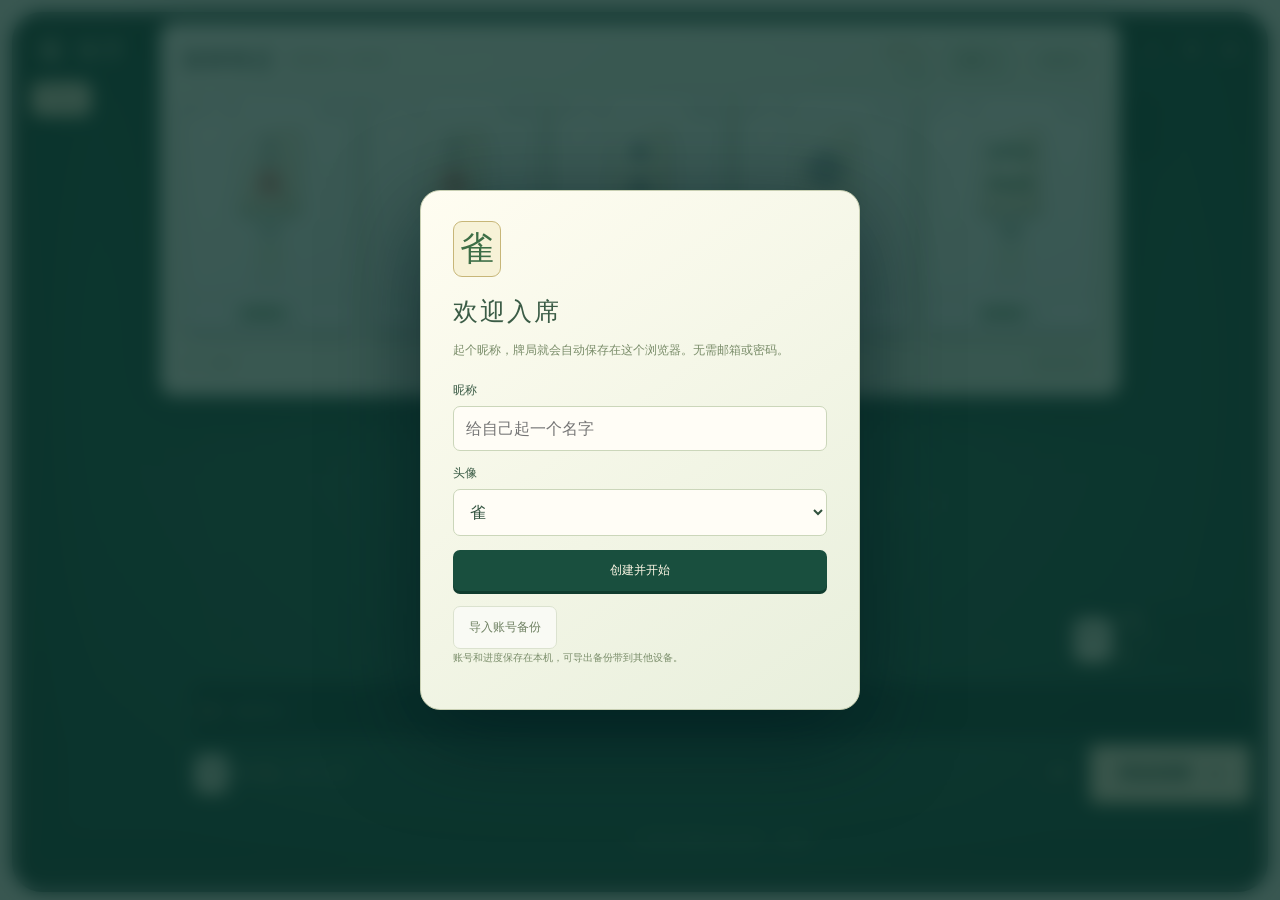
==== commit 66766eb5: "Add files via upload" ====
--- a/index.html
+++ b/index.html
@@ -1,2 +1,2 @@
 <!doctype html>
-<html lang="zh-CN"><head><meta charset="UTF-8"><meta name="theme-color" content="#123f36"><meta name="description" content="雀序：四人麻将自走棋。经营商店、收集多维异色牌、鸣牌做局，在八次对决中构筑你的胜局。"><title>雀序 v0.26.1 · 道具牌本地测试</title><link rel="icon" href="data:image/svg+xml,%3Csvg xmlns='http://www.w3.org/2000/svg' viewBox='0 0 64 64'%3E%3Crect width='64' height='64' rx='14' fill='%23123f36'/%3E%3Ctext x='32' y='46' text-anchor='middle' font-size='40' fill='%23eee5ce'%3E雀%3C/text%3E%3C/svg%3E"><link rel="stylesheet" href="style.css?v=0.26.1"><link rel="stylesheet" href="account.css?v=0.26.1"><link rel="stylesheet" href="tutorial.css?v=0.26.1"><link rel="stylesheet" href="startup.css?v=0.26.1"><link rel="stylesheet" href="shop-reveal.css?v=0.26.1"><link rel="stylesheet" href="tools.css?v=0.26.1"><link rel="manifest" href="manifest.webmanifest"><link rel="apple-touch-icon" href="icon-192.png"><meta name="viewport" content="width=device-width,initial-scale=1,viewport-fit=cover"><meta name="apple-mobile-web-app-capable" content="yes"></head><body><section id="orientation-gate" hidden role="alert" aria-label="请横屏游玩"><span class="rotate-phone" aria-hidden="true">▯ ↻</span><h1>横屏入席</h1><p>请旋转手机，继续你的牌局</p></section><section id="startup-status" data-state="loading" role="status" aria-live="polite"><div class="startup-card"><h1>雀序</h1><p id="startup-message">正在准备牌桌…</p><div id="startup-help" hidden><div id="startup-local-help" hidden><p>请双击项目目录中的 <strong>启动雀序.cmd</strong>，它会启动服务并打开游戏。</p><p>也可以在项目目录运行 <code>npm start</code>，再打开下面的网址。</p><a href="http://127.0.0.1:4181/quexu-online/">打开本地游戏</a></div><a id="startup-retry" href="">重新加载</a><details id="startup-details" hidden><summary>查看加载详情</summary><pre id="startup-error"></pre></details><small>已有账号与存档会保留，无需清除网站数据。</small></div><noscript><p>请启用浏览器的JavaScript后重新加载。电脑本地游玩请双击“启动雀序.cmd”。</p></noscript></div></section><div id="app"></div><div id="modal-root"></div><div id="toast" role="status" aria-live="polite"></div><script src="boot.js?v=0.26.1" onload="if(!window.__quexuBootStarted){document.getElementById('startup-message').textContent='游戏启动未成功，请更新浏览器或重新下载完整文件。';document.getElementById('startup-help').hidden=false;document.getElementById('startup-status').dataset.state='error';}" onerror="document.getElementById('startup-message').textContent='启动文件未能加载，请确认网页文件完整后重新加载。';document.getElementById('startup-help').hidden=false;document.getElementById('startup-status').dataset.state='error';"></script></body></html>
+<html lang="zh-CN"><head><meta charset="UTF-8"><meta name="theme-color" content="#123f36"><meta name="description" content="雀序：四人麻将自走棋。经营商店、收集多维异色牌、鸣牌做局，在八次对决中构筑你的胜局。"><title>雀序 v0.28.1 · 锁牌经营与高级异色</title><link rel="icon" href="data:image/svg+xml,%3Csvg xmlns='http://www.w3.org/2000/svg' viewBox='0 0 64 64'%3E%3Crect width='64' height='64' rx='14' fill='%23123f36'/%3E%3Ctext x='32' y='46' text-anchor='middle' font-size='40' fill='%23eee5ce'%3E雀%3C/text%3E%3C/svg%3E"><link rel="stylesheet" href="style.css?v=0.28.1"><link rel="stylesheet" href="account.css?v=0.28.1"><link rel="stylesheet" href="tutorial.css?v=0.28.1"><link rel="stylesheet" href="startup.css?v=0.28.1"><link rel="stylesheet" href="shop-reveal.css?v=0.28.1"><link rel="stylesheet" href="tools.css?v=0.28.1"><link rel="manifest" href="manifest.webmanifest"><link rel="apple-touch-icon" href="icon-192.png"><meta name="viewport" content="width=device-width,initial-scale=1,viewport-fit=cover"><meta name="apple-mobile-web-app-capable" content="yes"></head><body><section id="orientation-gate" hidden role="alert" aria-label="请横屏游玩"><span class="rotate-phone" aria-hidden="true">▯ ↻</span><h1>横屏入席</h1><p>请旋转手机，继续你的牌局</p></section><section id="startup-status" data-state="loading" role="status" aria-live="polite"><div class="startup-card"><h1>雀序</h1><p id="startup-message">正在准备牌桌…</p><div id="startup-help" hidden><div id="startup-local-help" hidden><p>请双击项目目录中的 <strong>启动雀序.cmd</strong>，它会启动服务并打开游戏。</p><p>也可以在项目目录运行 <code>npm start</code>，再打开下面的网址。</p><a href="http://127.0.0.1:4181/quexu-online/">打开本地游戏</a></div><a id="startup-retry" href="">重新加载</a><details id="startup-details" hidden><summary>查看加载详情</summary><pre id="startup-error"></pre></details><small>已有账号与存档会保留，无需清除网站数据。</small></div><noscript><p>请启用浏览器的JavaScript后重新加载。电脑本地游玩请双击“启动雀序.cmd”。</p></noscript></div></section><div id="app"></div><div id="modal-root"></div><div id="toast" role="status" aria-live="polite"></div><script src="boot.js?v=0.28.1" onload="if(!window.__quexuBootStarted){document.getElementById('startup-message').textContent='游戏启动未成功，请更新浏览器或重新下载完整文件。';document.getElementById('startup-help').hidden=false;document.getElementById('startup-status').dataset.state='error';}" onerror="document.getElementById('startup-message').textContent='启动文件未能加载，请确认网页文件完整后重新加载。';document.getElementById('startup-help').hidden=false;document.getElementById('startup-status').dataset.state='error';"></script></body></html>
--- a/style.css
+++ b/style.css
@@ -229,3 +229,29 @@
  .hand-tiles{padding:7px 3px 5px}.hand-context-row .pending-discard-zone{min-height:34px;padding:3px 6px}.hand-context-row .trait-selection{padding:4px 6px}
  .flower-bonus-badge{font-size:8px;padding:2px 3px}
 }
+.shop-lock{flex:none;background:#e4ead9;border:1px solid #9eb78c;border-radius:5px;color:#476449;font-size:11px;padding:7px 10px;white-space:nowrap}.shop-lock.locked{background:#f1d994;color:#624620;border-color:#b99848;box-shadow:0 0 12px #ddbe7355}.shop-wallet .income-indicator{display:block;font:9px system-ui;text-align:right;color:#6c8359;margin-top:3px}.streak-result{color:#a48139!important;white-space:nowrap}.compound-color.tile-face{background:linear-gradient(125deg,#fff7df,#c9ece0 45%,#f6dbe6);border-color:#e9c986}.compound-material.tile-face{background:linear-gradient(135deg,#d0f5e7,#e3edff 45%,#b8d4d8 47%,#f4e3ba);box-shadow:inset 0 0 7px #f9ffff,0 4px 0 #6c9a92}.apex-material.tile-face{background:radial-gradient(ellipse at 30% 20%,#fff9cf,#cbd9ee 35%,#9dcfc7 65%,#dac8f3);border:2px solid #ffe2a4;box-shadow:inset 0 0 12px #ffffe6,0 0 12px #ffe7a76a,0 4px 0 #8d956e}.apex-color.tile-face{border-color:#e9bcda;background:linear-gradient(135deg,#fae9c9,#f5d4d7,#cef0dd,#ccedf0)}.apex-mark{position:absolute;bottom:2px;left:3px;color:#966927;font:bold 10px Georgia;z-index:5;text-shadow:0 0 4px #fff}.pattern-frame{position:absolute;inset:0;display:block}.pattern-cycle .pattern-frame{opacity:0;animation:pattern-cycle calc(var(--pattern-count)*2s) steps(1,end) infinite;animation-delay:calc(var(--pattern-index)*2s)}@keyframes pattern-cycle{0%{opacity:1}to{opacity:0}}.pattern-cycle{--pattern-window:1}.compound-color.offer{background-image:linear-gradient(135deg,#fff7e9,#f3d7dd70,#d7f3dd90,#d3f0f690)}.compound-material.offer{background-image:repeating-linear-gradient(135deg,#f8fbf1 0 16px,#c8e7db8a 17px 19px,#dee9fa88 20px 35px);border-color:#8ea9b8}.apex-material.offer,.apex-color.offer,.apex-pattern.offer{background-image:radial-gradient(ellipse at 50% 35%,#fff8d5,#c1dacf88 38%,#e0c7eb88 72%,#f4dfb8);border-color:#ca9c41;box-shadow:0 3px 0 #aa8645,0 0 20px #edbf5666}.compound-material .material-ribbon{background:linear-gradient(100deg,#e0f0dd,#dceaff,#eee5c7);color:#4e6a70}.apex-material .material-ribbon{background:linear-gradient(110deg,#fff1b9,#b6dee3,#efcfee);color:#725826}.arrival-rainbow .arrival-halo,.arrival-star .arrival-halo{background:conic-gradient(#f4b99e88,#e4c3ff88,#a2dcca88,#f4b99e88)}
+@media(max-height:480px){.shop-lock{font-size:9px;padding:4px 6px}.shop-topline{gap:9px}.shop-title{gap:6px}.shop-title>span{font-size:8px}.shop-wallet .income-indicator{font-size:7px}}
+@media(prefers-reduced-motion:reduce){.pattern-cycle .pattern-frame{animation:none!important;opacity:0}.pattern-cycle .pattern-frame:first-child{opacity:1}}
+
+@keyframes pattern-cycle-2{0%,49.99%{opacity:1}50%,100%{opacity:0}}
+@keyframes pattern-cycle-42{0%,2.379%{opacity:1}2.38%,100%{opacity:0}}
+
+/* 独立左栏不与牌桌、头像或己方操作区共享占位。 */
+.table-scene{--rail-width:clamp(96px,12vw,160px);grid-template-columns:var(--rail-width) minmax(0,1fr);column-gap:12px}
+.table-play-area,.hand-zone{grid-column:2}.hand-zone{padding-left:0;padding-right:0}
+.trait-dock{left:clamp(16px,2vw,28px);top:130px;bottom:24px;width:var(--rail-width);height:auto;max-height:none;gap:6px}
+.trait-list{flex:1 1 auto;min-height:0;gap:5px;overflow-y:auto;padding:2px}
+.trait-dock-heading,.trait-more{flex-shrink:0}.trait-chip{min-height:36px;padding:6px;gap:5px}.trait-bars{gap:2px;margin-top:4px}.trait-bars i{width:12px;flex:1}
+.special-chip{border:1px solid #cbb16d70;border-radius:7px;background:#5b4b27b8;color:#e0c98c;font-size:inherit;text-align:left}
+.special-chip.active{background:#655527e6;border-color:#d4b966;color:#fff0b0}.special-chip>.trait-icon{display:block;width:23px;height:auto;border:0;border-radius:0;color:#e0c17d}
+.special-chip .trait-label{flex:1}.special-chip .trait-count{margin:0;font:14px Georgia,serif;color:#f0d795}.special-chip .trait-bars i.on{background:#e4c16f}
+.seat-3{left:0;top:0;bottom:auto}.edge-3{left:7%;top:57%;max-width:60cqh}
+@media(max-height:600px){.trait-dock{top:64px;bottom:16px;gap:4px}.trait-list{gap:3px}.trait-chip{min-height:25px;padding:3px 4px}.trait-label{font-size:10px}.trait-icon{font-size:13px;width:18px}.trait-count,.special-chip .trait-count{font-size:11px}.trait-bars{margin-top:2px}.trait-dock-heading{font-size:9px}}
+@media(max-height:400px){.table-scene{column-gap:8px}.trait-dock{top:52px;bottom:16px;gap:3px}.trait-list{gap:2px}.trait-chip{min-height:20px;padding:2px 3px;gap:3px}.trait-label{font-size:9px}.trait-icon,.special-chip>.trait-icon{width:14px;font-size:11px}.trait-count,.special-chip .trait-count{font-size:10px}.trait-count small{font-size:7px}.trait-bars{margin-top:2px}.trait-bars i{height:2px}.trait-more{padding:4px 0;font-size:8px}.trait-dock-tools .trait-help{height:20px;width:20px}.trait-dock-heading{padding:0 2px;letter-spacing:1px}}
+
+.special-chip>.trait-label,.special-chip>.trait-count{display:block;width:auto;height:auto;border:0;border-radius:0}.special-chip>.trait-label{color:inherit}.special-chip>.trait-count{flex:none}
+@media(max-height:400px){.trait-dock .trait-label{line-height:10px}.trait-dock .trait-count{line-height:12px}.trait-dock .trait-icon{line-height:12px}}
+
+@media(max-width:700px) and (orientation:landscape){.river-area.east{left:66%}.edge-3{top:70%}}
+
+@media(max-height:500px){.table-scene>.tutorial-launcher{left:52px;top:16px;bottom:auto}}
--- a/shop-reveal.css
+++ b/shop-reveal.css
@@ -2,3 +2,14 @@
 @keyframes arrival-impact{0%{transform:scale(.96);filter:brightness(1)}15%{transform:scale(var(--arrival-pop));filter:brightness(1.3)}45%,100%{transform:scale(1);filter:brightness(1)}}@keyframes arrival-halo{0%{opacity:0}15%{opacity:.85}100%{opacity:0}}@keyframes arrival-sigil{0%{transform:scale(.25);opacity:0}20%{transform:scale(var(--arrival-sigil-pop));opacity:.9}100%{transform:scale(1.5);opacity:0}}@keyframes arrival-title{0%,12%{transform:translateY(8px);opacity:0}30%,70%{transform:none;opacity:1}100%{opacity:0}}@keyframes arrival-particle{0%{transform:rotate(var(--angle)) translateY(0) scale(.3);opacity:0}15%{opacity:1}100%{transform:rotate(var(--angle)) translateY(calc(-1 * var(--distance))) scale(.2);opacity:0}}
 @media(max-height:500px){.arrival-sigil{font-size:38px}.arrival-sigil svg{width:38px;height:52px}.shop-arrival b{font-size:9px;letter-spacing:1px;padding:2px 6px}.shop-arrival i{width:4px;height:4px}.arrival-halo{box-shadow:inset 0 0 15px var(--arrival-tone),0 0 8px var(--arrival-tone)}}@media(prefers-reduced-motion:reduce){.shop-arrival{display:none}}
 .shop-arrival[data-dimension="2"] .arrival-halo{border-width:3px}.shop-arrival[data-dimension="3"] .arrival-halo{border-width:4px;box-shadow:inset 0 0 55px var(--arrival-tone),0 0 25px var(--arrival-tone)}
+.arrival-ring{position:absolute;width:72%;aspect-ratio:1;border:3px solid currentColor;border-radius:50%;box-shadow:0 0 20px currentColor,inset 0 0 16px currentColor;animation:arrival-ring var(--arrival-ms) ease-out both}
+.arrival-flash{position:absolute;inset:0;border-radius:inherit;background:radial-gradient(ellipse,#fff9d899,transparent 72%);animation:arrival-flash var(--arrival-ms) ease-out both}
+.shop-arrival[data-dimension="2"] .arrival-ring{border-width:4px}.shop-arrival[data-dimension="3"] .arrival-ring{border-width:6px}
+.arrival-halo{box-shadow:inset 0 0 55px var(--arrival-tone),0 0 30px var(--arrival-tone)}
+.arrival-red .arrival-ring{border-radius:25%;transform:rotate(45deg)}.arrival-green .arrival-ring{border-radius:65% 25%}.arrival-crystal .arrival-ring{clip-path:polygon(50% 0,100% 25%,100% 75%,50% 100%,0 75%,0 25%);border-radius:0}.arrival-pattern .arrival-ring{border-style:dashed}
+@keyframes arrival-ring{0%{transform:scale(.3) rotate(-18deg);opacity:0}16%{opacity:.95}65%{opacity:.55}100%{transform:scale(1.65) rotate(25deg);opacity:0}}
+@keyframes arrival-flash{0%{opacity:0}12%{opacity:.8}30%{opacity:.2}65%,100%{opacity:0}}
+@keyframes arrival-impact{0%{transform:translateY(4px) scale(.92);filter:brightness(1)}12%{transform:translateY(-4px) scale(var(--arrival-pop));filter:brightness(1.45)}21%{transform:translateY(2px) scale(.99)}32%,100%{transform:none;filter:brightness(1)}}
+@keyframes arrival-halo{0%{opacity:0}14%,42%{opacity:.9}74%{opacity:.5}100%{opacity:0}}
+@keyframes arrival-sigil{0%{transform:scale(.2);opacity:0}18%{transform:scale(var(--arrival-sigil-pop));opacity:.95}52%{opacity:.8}100%{transform:scale(1.65);opacity:0}}
+@keyframes arrival-particle{0%{transform:rotate(var(--angle)) translateY(0) scale(.3);opacity:0}14%{opacity:1}58%{opacity:.85}100%{transform:rotate(var(--angle)) translateY(calc(-1 * var(--distance))) scale(.15);opacity:0}}
--- a/tools.css
+++ b/tools.css
@@ -30,3 +30,20 @@
 @media(max-height:700px){.tool-card-sigil{width:54px;height:75px;font-size:45px;margin:3px 0}.tool-offer-summary{font-size:10px;margin:4px 0 auto}}
 @media(max-height:500px) and (orientation:landscape){.tool-rack{padding:2px 4px;gap:4px}.tool-rack>span{font-size:8px;letter-spacing:0}.tool-token{flex-basis:31px;min-height:34px;padding:1px 4px}.tool-token strong{font-size:20px}.tool-token small{font-size:7px;margin-top:0}.tool-bag{gap:3px}.tool-card-sigil{width:35px;height:48px;font-size:31px;margin:1px 0}.tool-offer-summary{font-size:8px;letter-spacing:1px;margin:1px 0 auto}.tool-sigil{font-size:38px;top:calc(var(--tool-y) - 62px)}}
 @media(prefers-reduced-motion:reduce){.tool-offer.is-new-tool{animation:none}}
+/* Persistent tool illustrations remain recognizable after the entrance finishes. */
+.tool-token{touch-action:manipulation;-webkit-tap-highlight-color:transparent}
+.tool-offer{--tool-ink:#387d76;--tool-light:#b8eee0;overflow:hidden;border:2px solid var(--tool-ink);box-shadow:0 4px 0 #527b72,0 0 18px #94e0cb55;background:linear-gradient(150deg,#f4fff4,#c7e5dc 70%,#84b6aa)}
+.tool-offer.tool-enchant{--tool-ink:#a4792d;--tool-light:#ffe9a7;background:linear-gradient(150deg,#fffbe1,#f0dca4 65%,#c2a05e);border-color:var(--tool-ink)}
+.tool-offer.tool-fuse{--tool-ink:#796198;--tool-light:#e6cbff;background:linear-gradient(150deg,#fff3ff,#ddd1ed 65%,#a190c0);border-color:var(--tool-ink)}
+.tool-offer:before,.tool-offer:after{content:"";position:absolute;pointer-events:none;z-index:-1}
+.tool-offer:before{inset:5px;opacity:.5;border:1px solid var(--tool-ink);border-radius:8px;background:repeating-linear-gradient(162deg,transparent 0 17px,#3b8d7b55 18px 20px,transparent 21px 35px);mask-image:linear-gradient(transparent,#000 22%,#000 75%,transparent)}
+.tool-offer:after{width:175px;height:175px;left:50%;top:26%;transform:translate(-50%,-50%);border:3px double var(--tool-ink);border-radius:50%;box-shadow:0 0 0 10px #ffffff2b,0 0 0 12px var(--tool-light);opacity:.55}
+.tool-offer.tool-enchant:before{background:repeating-conic-gradient(from 22deg at 50% 37%,transparent 0 16deg,#d09c3655 17deg 18deg,transparent 19deg 30deg)}
+.tool-offer.tool-enchant:after{border-radius:12%;transform:translate(-50%,-50%) rotate(45deg);border-style:double}
+.tool-offer.tool-fuse:before{background:repeating-conic-gradient(from 20deg at 50% 36%,transparent 0 25deg,#9973c555 26deg 29deg,transparent 30deg 60deg)}
+.tool-offer.tool-fuse:after{border-radius:50% 20%;transform:translate(-50%,-50%) rotate(-25deg)}
+.tool-offer .offer-rarity,.tool-offer .offer-source{color:var(--tool-ink);font-weight:700}.tool-offer-summary{color:var(--tool-ink);font-weight:600}.tool-offer .offer-price{background:#fff8da99;border-top:1px solid var(--tool-ink);color:var(--tool-ink)}
+.tool-offer.is-new-tool{animation:tool-offer-arrive 1.35s cubic-bezier(.15,.75,.25,1) both}
+@keyframes tool-offer-arrive{0%{filter:brightness(1.45);transform:translateY(-14px) scale(.9)}22%{transform:translateY(3px) scale(1.035)}42%,100%{filter:brightness(1);transform:none}}
+@media(max-height:500px){.tool-offer:after{width:85px;height:85px;border-width:2px}}
+@media(prefers-reduced-motion:reduce){.tool-offer.is-new-tool{animation:none}}
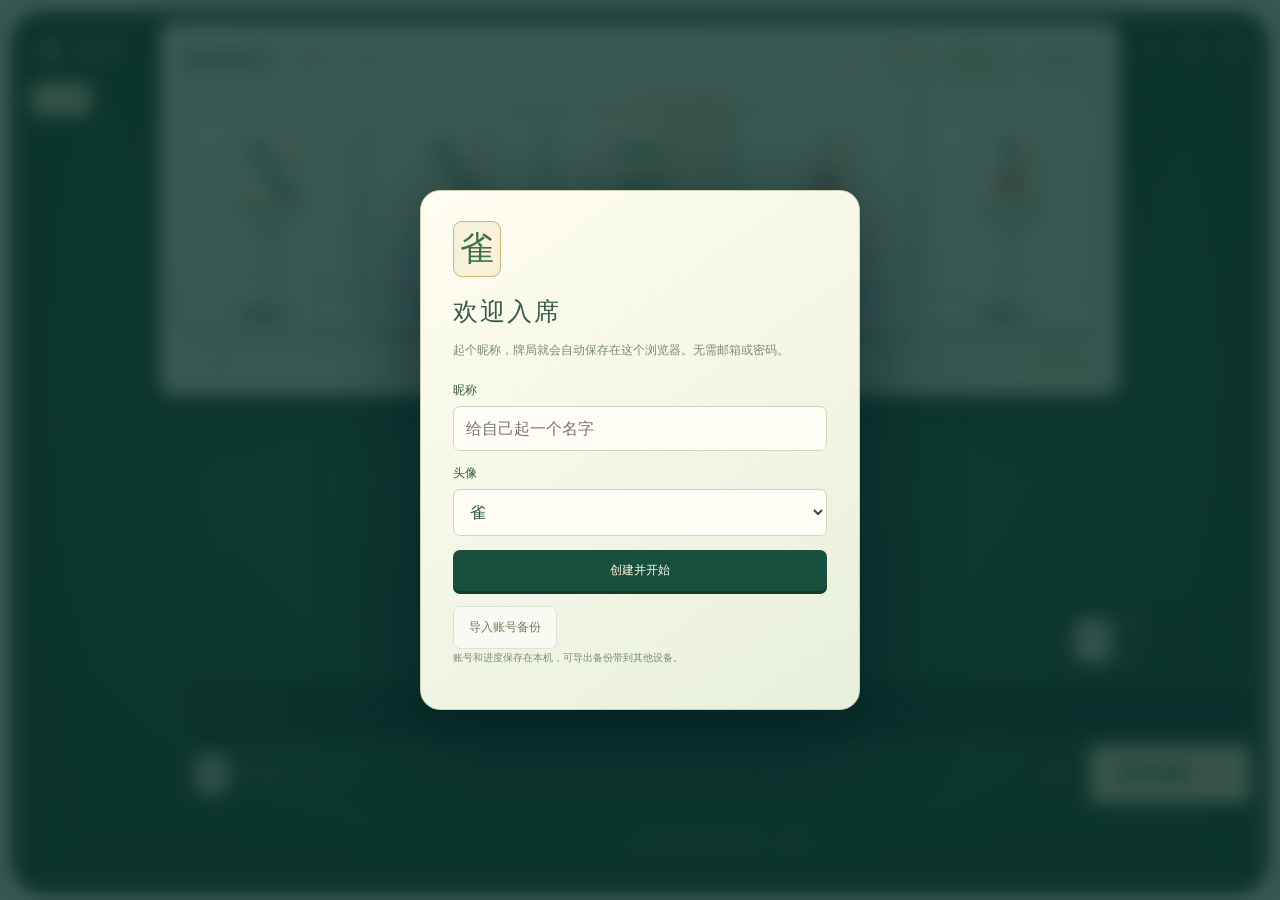
==== commit c032727b: "Add files via upload" ====
--- a/index.html
+++ b/index.html
@@ -1,2 +1,2 @@
 <!doctype html>
-<html lang="zh-CN"><head><meta charset="UTF-8"><meta name="theme-color" content="#123f36"><meta name="description" content="雀序：四人麻将自走棋。经营商店、收集多维异色牌、鸣牌做局，在八次对决中构筑你的胜局。"><title>雀序 v0.28.1 · 锁牌经营与高级异色</title><link rel="icon" href="data:image/svg+xml,%3Csvg xmlns='http://www.w3.org/2000/svg' viewBox='0 0 64 64'%3E%3Crect width='64' height='64' rx='14' fill='%23123f36'/%3E%3Ctext x='32' y='46' text-anchor='middle' font-size='40' fill='%23eee5ce'%3E雀%3C/text%3E%3C/svg%3E"><link rel="stylesheet" href="style.css?v=0.28.1"><link rel="stylesheet" href="account.css?v=0.28.1"><link rel="stylesheet" href="tutorial.css?v=0.28.1"><link rel="stylesheet" href="startup.css?v=0.28.1"><link rel="stylesheet" href="shop-reveal.css?v=0.28.1"><link rel="stylesheet" href="tools.css?v=0.28.1"><link rel="manifest" href="manifest.webmanifest"><link rel="apple-touch-icon" href="icon-192.png"><meta name="viewport" content="width=device-width,initial-scale=1,viewport-fit=cover"><meta name="apple-mobile-web-app-capable" content="yes"></head><body><section id="orientation-gate" hidden role="alert" aria-label="请横屏游玩"><span class="rotate-phone" aria-hidden="true">▯ ↻</span><h1>横屏入席</h1><p>请旋转手机，继续你的牌局</p></section><section id="startup-status" data-state="loading" role="status" aria-live="polite"><div class="startup-card"><h1>雀序</h1><p id="startup-message">正在准备牌桌…</p><div id="startup-help" hidden><div id="startup-local-help" hidden><p>请双击项目目录中的 <strong>启动雀序.cmd</strong>，它会启动服务并打开游戏。</p><p>也可以在项目目录运行 <code>npm start</code>，再打开下面的网址。</p><a href="http://127.0.0.1:4181/quexu-online/">打开本地游戏</a></div><a id="startup-retry" href="">重新加载</a><details id="startup-details" hidden><summary>查看加载详情</summary><pre id="startup-error"></pre></details><small>已有账号与存档会保留，无需清除网站数据。</small></div><noscript><p>请启用浏览器的JavaScript后重新加载。电脑本地游玩请双击“启动雀序.cmd”。</p></noscript></div></section><div id="app"></div><div id="modal-root"></div><div id="toast" role="status" aria-live="polite"></div><script src="boot.js?v=0.28.1" onload="if(!window.__quexuBootStarted){document.getElementById('startup-message').textContent='游戏启动未成功，请更新浏览器或重新下载完整文件。';document.getElementById('startup-help').hidden=false;document.getElementById('startup-status').dataset.state='error';}" onerror="document.getElementById('startup-message').textContent='启动文件未能加载，请确认网页文件完整后重新加载。';document.getElementById('startup-help').hidden=false;document.getElementById('startup-status').dataset.state='error';"></script></body></html>
+<html lang="zh-CN"><head><meta charset="UTF-8"><meta name="theme-color" content="#123f36"><meta name="description" content="雀序：四人麻将自走棋。经营商店、收集多维异色牌、鸣牌做局，在八次对决中构筑你的胜局。"><title>雀序 v0.28.2 · 锁牌经营与高级异色</title><link rel="icon" href="data:image/svg+xml,%3Csvg xmlns='http://www.w3.org/2000/svg' viewBox='0 0 64 64'%3E%3Crect width='64' height='64' rx='14' fill='%23123f36'/%3E%3Ctext x='32' y='46' text-anchor='middle' font-size='40' fill='%23eee5ce'%3E雀%3C/text%3E%3C/svg%3E"><link rel="stylesheet" href="style.css?v=0.28.2"><link rel="stylesheet" href="account.css?v=0.28.2"><link rel="stylesheet" href="tutorial.css?v=0.28.2"><link rel="stylesheet" href="startup.css?v=0.28.2"><link rel="stylesheet" href="shop-reveal.css?v=0.28.2"><link rel="stylesheet" href="tools.css?v=0.28.2"><link rel="manifest" href="manifest.webmanifest"><link rel="apple-touch-icon" href="icon-192.png"><meta name="viewport" content="width=device-width,initial-scale=1,viewport-fit=cover"><meta name="apple-mobile-web-app-capable" content="yes"></head><body><section id="orientation-gate" hidden role="alert" aria-label="请横屏游玩"><span class="rotate-phone" aria-hidden="true">▯ ↻</span><h1>横屏入席</h1><p>请旋转手机，继续你的牌局</p></section><section id="startup-status" data-state="loading" role="status" aria-live="polite"><div class="startup-card"><h1>雀序</h1><p id="startup-message">正在准备牌桌…</p><div id="startup-help" hidden><div id="startup-local-help" hidden><p>请双击项目目录中的 <strong>启动雀序.cmd</strong>，它会启动服务并打开游戏。</p><p>也可以在项目目录运行 <code>npm start</code>，再打开下面的网址。</p><a href="http://127.0.0.1:4181/quexu-online/">打开本地游戏</a></div><a id="startup-retry" href="">重新加载</a><details id="startup-details" hidden><summary>查看加载详情</summary><pre id="startup-error"></pre></details><small>已有账号与存档会保留，无需清除网站数据。</small></div><noscript><p>请启用浏览器的JavaScript后重新加载。电脑本地游玩请双击“启动雀序.cmd”。</p></noscript></div></section><div id="app"></div><div id="modal-root"></div><div id="toast" role="status" aria-live="polite"></div><script src="boot.js?v=0.28.2" onload="if(!window.__quexuBootStarted){document.getElementById('startup-message').textContent='游戏启动未成功，请更新浏览器或重新下载完整文件。';document.getElementById('startup-help').hidden=false;document.getElementById('startup-status').dataset.state='error';}" onerror="document.getElementById('startup-message').textContent='启动文件未能加载，请确认网页文件完整后重新加载。';document.getElementById('startup-help').hidden=false;document.getElementById('startup-status').dataset.state='error';"></script></body></html>
--- a/style.css
+++ b/style.css
@@ -255,3 +255,33 @@
 @media(max-width:700px) and (orientation:landscape){.river-area.east{left:66%}.edge-3{top:70%}}
 
 @media(max-height:500px){.table-scene>.tutorial-launcher{left:52px;top:16px;bottom:auto}}
+
+/* 侧边暗牌和副露各占一列，整体不旋转，避免旋转后的长轴越界。 */
+.edge-1,.edge-3{top:24%;bottom:17%;transform:none;width:clamp(36px,7cqw,90px);height:auto;max-width:none;display:grid;grid-template-columns:1fr 1fr;gap:6px;align-items:center;z-index:4}
+.edge-3{left:1%}.edge-1{right:1%}
+.edge-1 .hidden-tiles,.edge-3 .hidden-tiles{display:flex;flex-direction:column;align-items:center;justify-content:center;gap:2px;min-height:0;height:100%;min-width:0}
+.edge-1 .hidden-tiles{grid-column:2;grid-row:1}.edge-1 .edge-melds{grid-column:1;grid-row:1}
+.edge-1 .tile-back,.edge-3 .tile-back{flex:none;min-width:0;width:clamp(16px,3cqw,34px);height:clamp(2px,calc((59cqh - (var(--opponent-count) - 1)*2px)/var(--opponent-count)),24px);border-radius:3px;box-shadow:0 2px 0 #b9c3a7}
+.edge-1 .tile-back:after,.edge-3 .tile-back:after{inset:3px}
+.edge-1 .edge-melds,.edge-3 .edge-melds{display:flex;flex-direction:column;align-items:center;justify-content:center;gap:6px;min-width:0;max-height:100%}
+.edge-1 .edge-meld,.edge-3 .edge-meld{display:flex;flex-direction:column;gap:2px}
+.edge-1 .tile-face.mini,.edge-3 .tile-face.mini{--side-face-height:clamp(5px,calc((59cqh - (var(--meld-count) - 1)*2px - (var(--meld-groups) - 1)*6px)/var(--meld-count)),32px);height:var(--side-face-height);width:calc(var(--side-face-height)/1.4);flex:none;box-shadow:0 2px 0 #a6b598}
+.table-board{--table-mid:calc(50% - var(--rail-width)*.3)}
+.table-center{left:var(--table-mid);width:clamp(54px,min(13cqw,22cqh),112px);height:clamp(54px,min(13cqw,22cqh),112px);padding:6px;border-radius:12px}
+.round-display{width:100%;height:100%;min-width:0;display:grid;grid-template-rows:auto minmax(0,1fr) auto auto;align-items:center;justify-items:center;gap:2px;overflow:hidden}
+.center-state{display:block;max-width:100%;font-size:clamp(7px,2cqh,10px);line-height:1.15;letter-spacing:0;white-space:nowrap;overflow:hidden;text-overflow:ellipsis}
+.round-display strong{font-size:clamp(16px,5cqh,34px);line-height:1;white-space:nowrap}.round-display strong small{font-size:clamp(7px,1.8cqh,10px)}
+.center-showdown{display:block;font-size:clamp(6px,1.7cqh,9px);line-height:1.1;letter-spacing:0;white-space:nowrap}.round-dots{display:flex;gap:3px;margin:0}.round-dots i{width:clamp(6px,1.5cqw,14px);height:2px}
+.river-area.north,.river-area.south{left:var(--table-mid)}
+
+.river-area.west{left:28%}
+
+.edge-1,.edge-3{width:clamp(52px,8cqw,100px)}
+.edge-1 .edge-melds,.edge-3 .edge-melds{display:grid;grid-template-columns:repeat(var(--meld-columns),minmax(0,1fr));gap:6px 3px}
+.edge-1 .tile-face.mini,.edge-3 .tile-face.mini{--side-face-height:max(1px,min(32px,calc((8cqw - 12px)/2/var(--meld-columns)*1.4),calc((59cqh - (var(--meld-slots) - 1)*2px - (var(--meld-stacks) - 1)*6px)/var(--meld-slots))))}
+
+@container(max-height:180px){.river-area.north{top:16%}.river-area.south{top:85%}.edge-2{top:0}.edge-2 .tile-back{height:6px;width:9px}.seat-3{padding:2px;gap:1px 4px}.seat-3>.avatar{height:20px;width:18px;font-size:14px}.seat-3 .seat-name{font-size:8px}.seat-3 .seat-name small{font-size:6px;margin-top:0}.seat-3 .seat-score{font-size:9px;line-height:1}}
+
+@container(max-height:180px){.river-area{--river-size:6px;--river-gap:1px;padding:0}.river-area.river-compact{--river-size:4.5px}.river-area.north{top:21%}}
+
+@container(max-height:180px){.seat-1,.seat-2{right:calc(1% + 56px);width:70px;max-width:none}}
